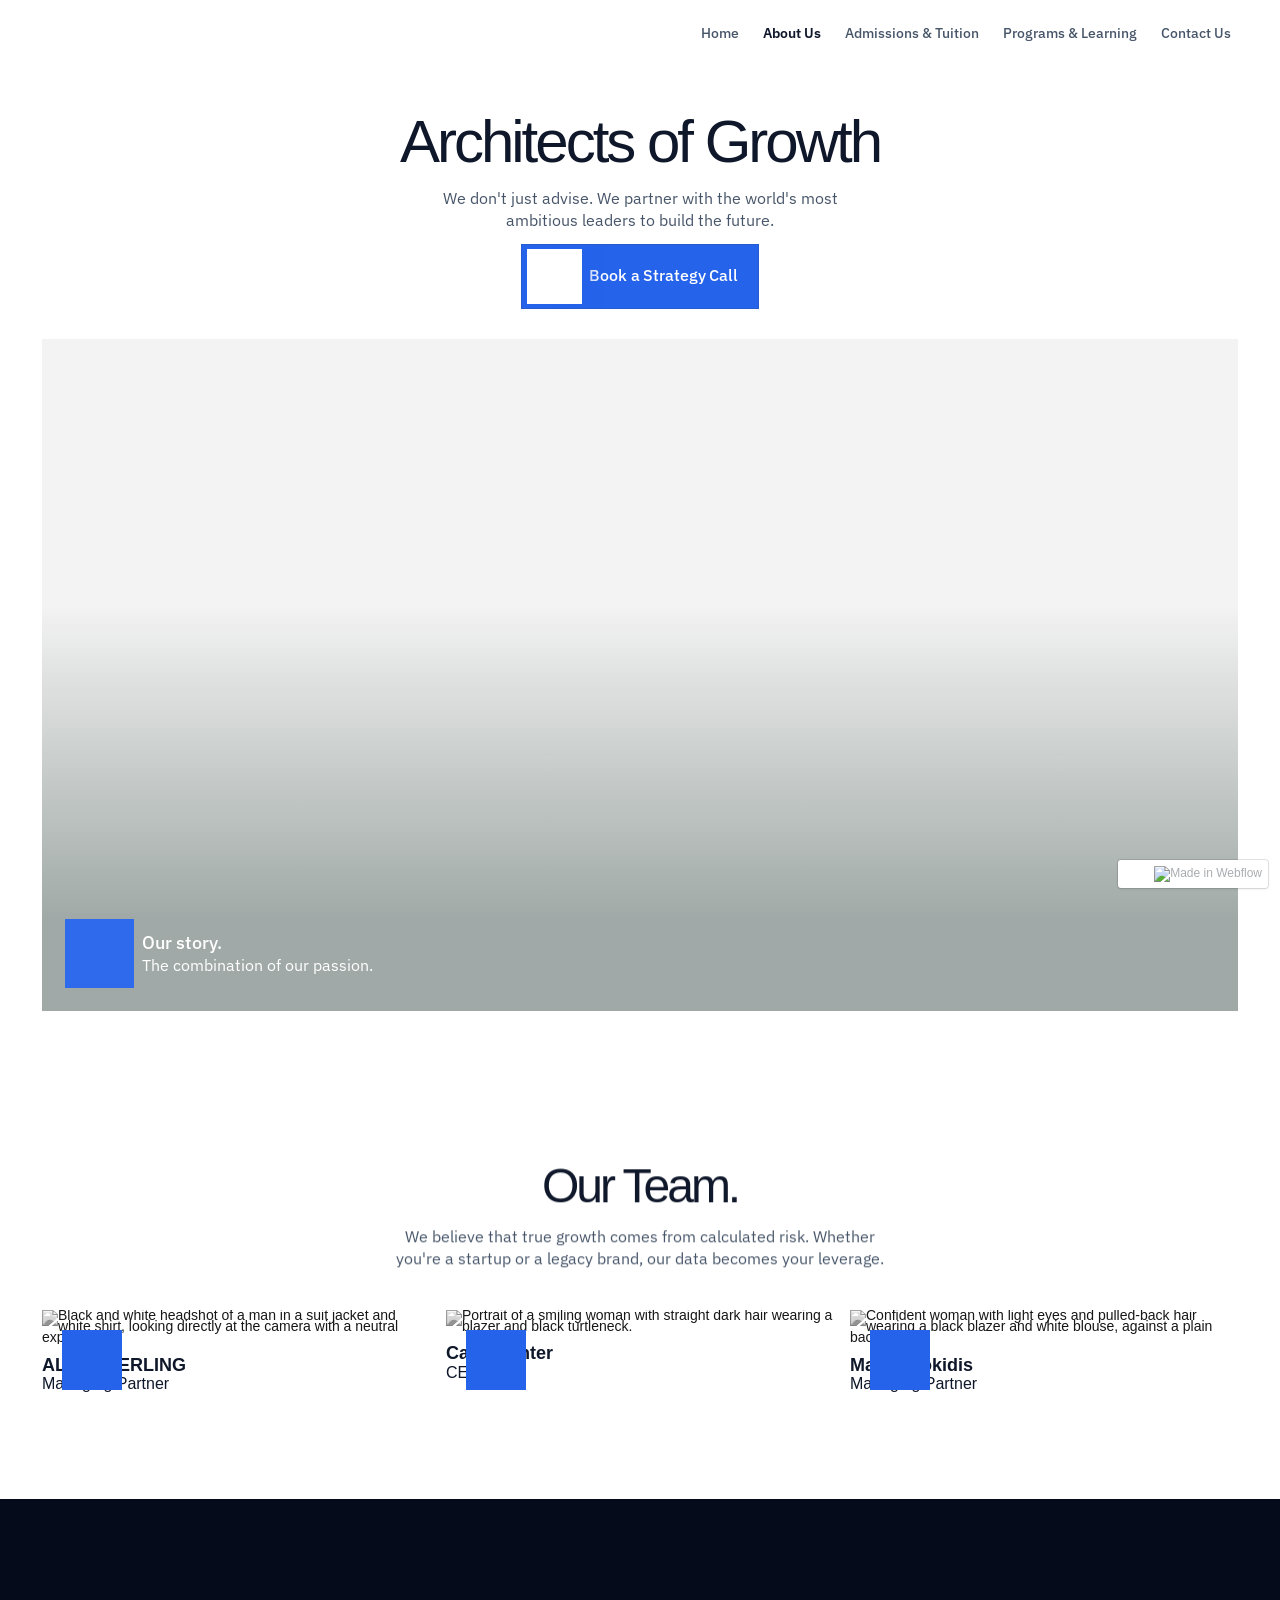
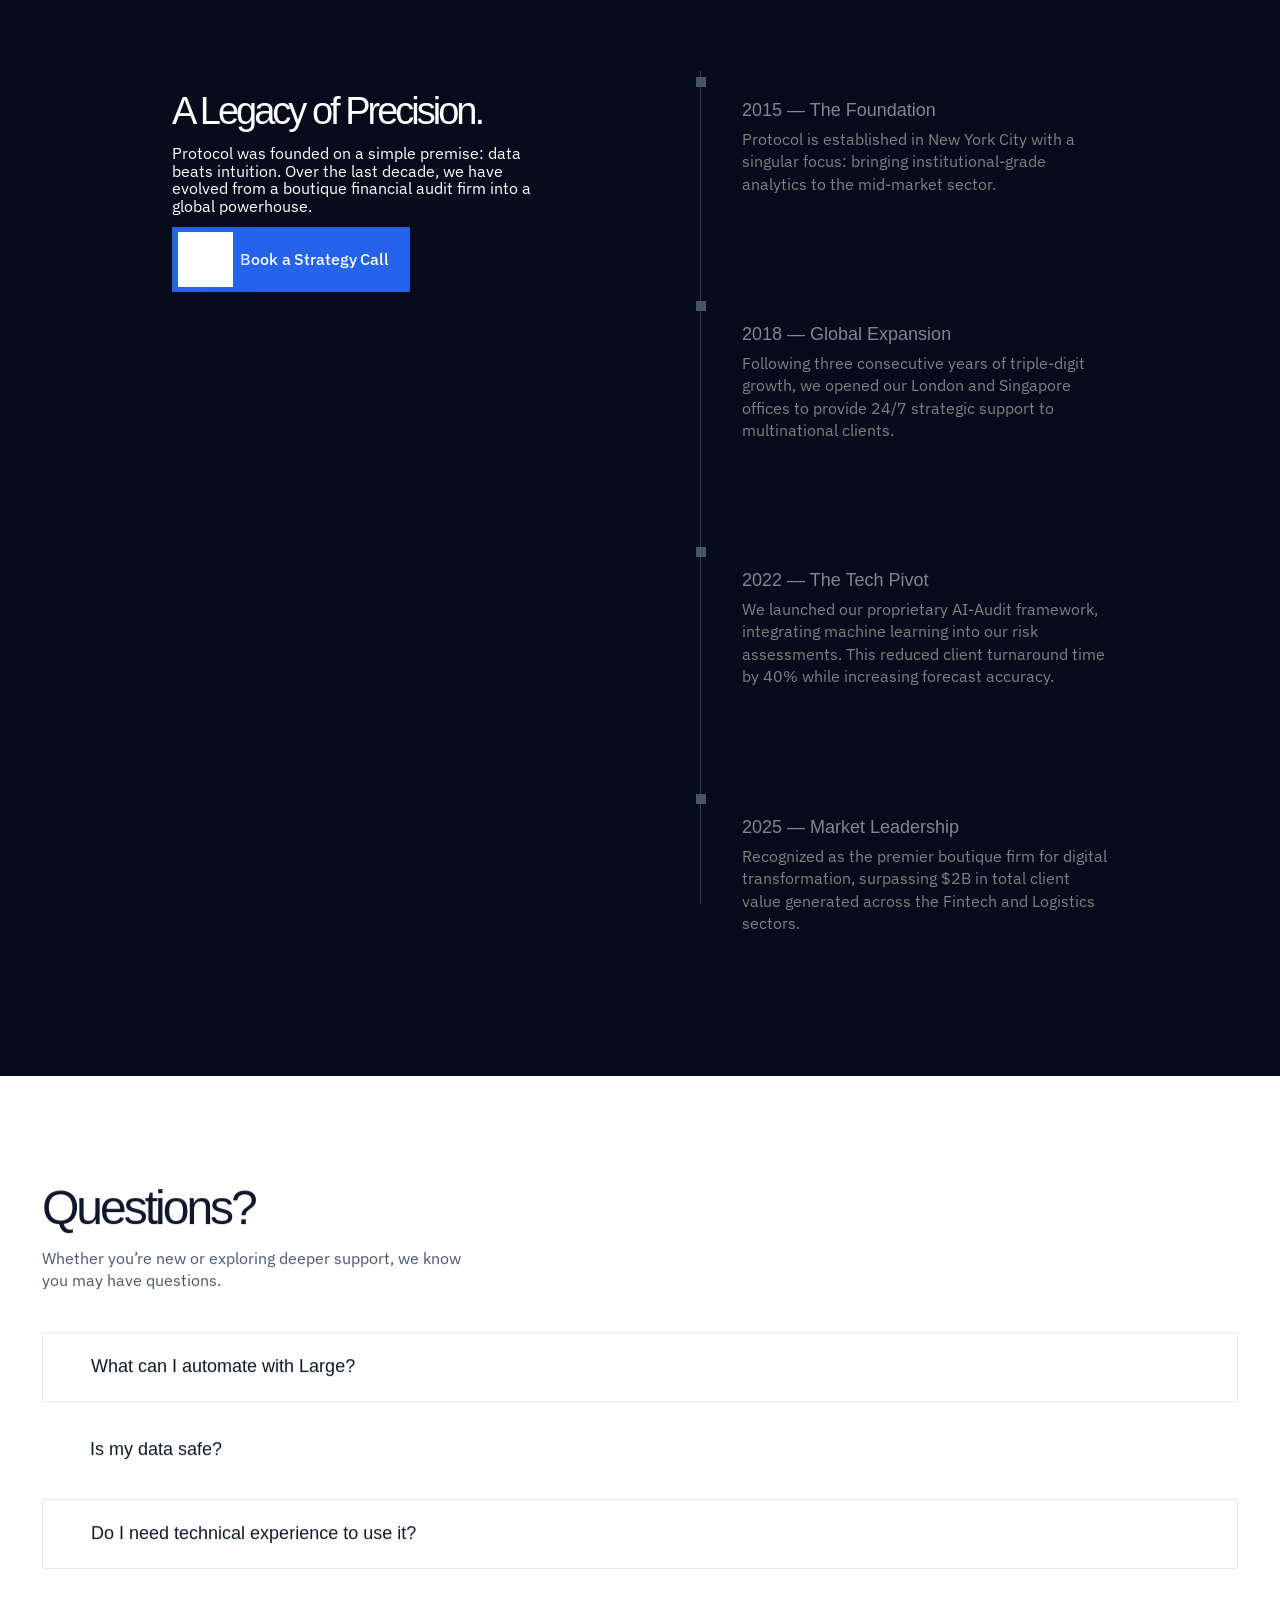
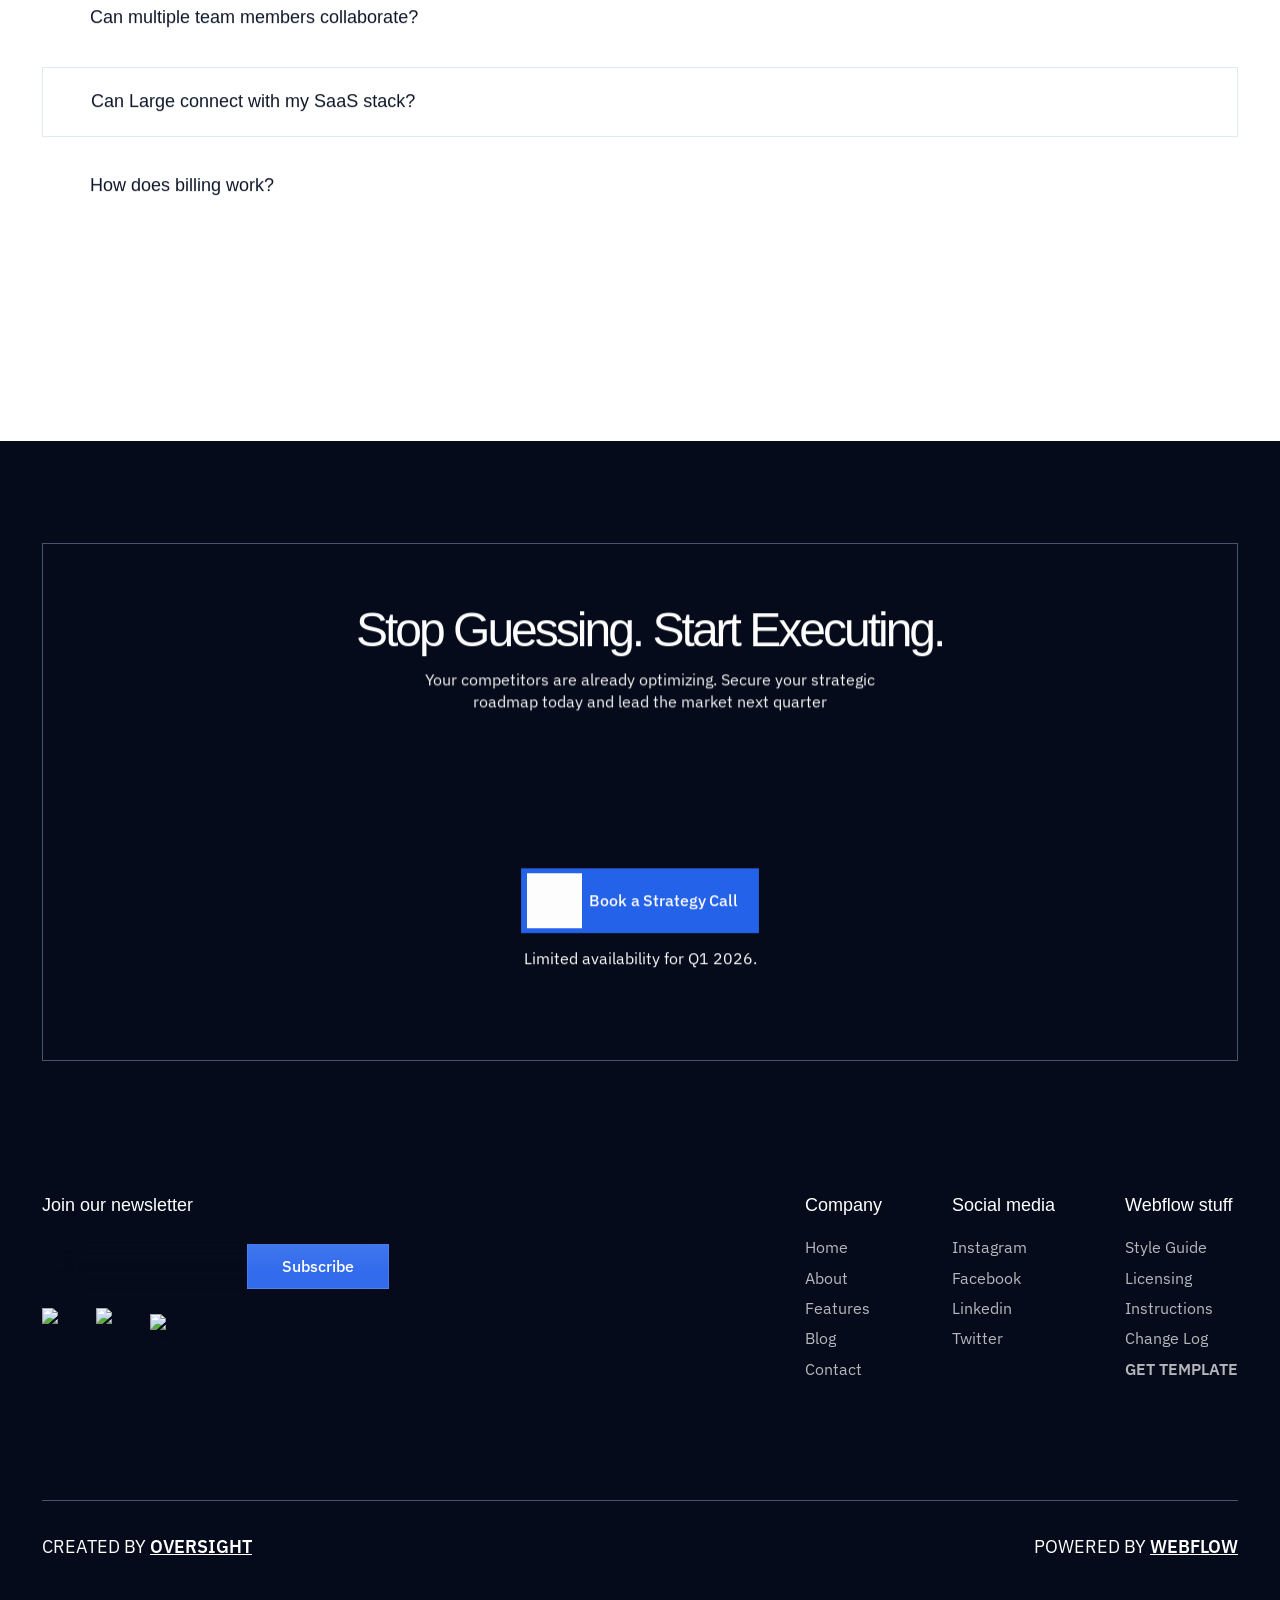
==== about-us.html @ 65e4b8ca "First commit" ====
<!DOCTYPE html>
<!-- This site was created in Webflow. https://webflow.com --><!-- Last Published: Thu Feb 19 2026 16:11:32 GMT+0000 (Coordinated Universal Time) -->
<html data-wf-domain="ovo-protocol.webflow.io" data-wf-page="698ba74bf3d2c260c734dedb"
  data-wf-site="698ba74bf3d2c260c734df04" lang="en">
<!-- Mirrored from ovo-protocol.webflow.io/about-us by HTTrack Website Copier/3.x [XR&CO'2014], Wed, 06 May 2026 16:37:00 GMT -->
<!-- Added by HTTrack -->
<meta http-equiv="content-type" content="text/html;charset=utf-8" /><!-- /Added by HTTrack -->

<head>
  <meta charset="utf-8" />
  <link href="https://cdn.prod.website-files.com/" rel="preconnect" crossorigin="anonymous" />
  <title>About SODIA | Solution Digital Academy</title>
  <meta
    content="Learn about Solution Digital Academy (SODIA), a flagship institution 
    established by the Orumba South Local Government Council to bridge the digital 
    gap and transform rural youth into globally competitive technology professionals."
    name="description" />
  <meta content="About SODIA | Solution Digital Academy" property="og:title" />
  <meta
    content="Discover SODIA's vision, mission, values, and commitment to building a 
    world-renowned rural-to-global digital talent hub in Nigeria."
    property="og:description" />
  <meta content="https://cdn.prod.website-files.com/698ba74bf3d2c260c734df04/698e71cde525f8e8b00ec355_Web.avif"
    property="og:image" />
  <meta content="About SODIA | Solution Digital Academy" property="twitter:title" />
  <meta
    content="Learn about Solution Digital Academy (SODIA), a flagship institution 
    established by the Orumba South Local Government Council to bridge the 
    digital gap and transform rural youth into globally competitive technology professionals."
    property="twitter:description" />
  <meta content="https://cdn.prod.website-files.com/698ba74bf3d2c260c734df04/698e71cde525f8e8b00ec355_Web.avif"
    property="twitter:image" />
  <meta property="og:type" content="website" />
  <meta content="summary_large_image" name="twitter:card" />
  <meta content="width=device-width, initial-scale=1" name="viewport" />
  <!-- <meta content="Webflow" name="generator" /> -->
  <link href="../cdn.prod.website-files.com/698ba74bf3d2c260c734df04/css/ovo-protocol.webflow.shared.a6cd4b32d.css"
    rel="stylesheet" type="text/css" crossorigin="anonymous" />
  <style>
    html.w-mod-js:not(.w-mod-ix3) :is(.animate-on-load, .navbar, .nav-link) {
      visibility: hidden !important;
    }
  </style>
  <link href="https://fonts.googleapis.com/" rel="preconnect" />
  <link href="https://fonts.gstatic.com/" rel="preconnect" crossorigin="anonymous" />
  <script src="../ajax.googleapis.com/ajax/libs/webfont/1.6.26/webfont.js" type="text/javascript"></script>
  <script
    type="text/javascript">WebFont.load({ google: { families: ["IBM Plex Sans:300,400,500,600,700"] } });</script>
  <script
    type="text/javascript">!function (o, c) { var n = c.documentElement, t = " w-mod-"; n.className += t + "js", ("ontouchstart" in o || o.DocumentTouch && c instanceof DocumentTouch) && (n.className += t + "touch") }(window, document);</script>
  <link href="../cdn.prod.website-files.com/698ba74bf3d2c260c734df04/698ba81004d63068945a24b0_Fav.jpg"
    rel="shortcut icon" type="image/x-icon" />
  <link href="../cdn.prod.website-files.com/698ba74bf3d2c260c734df04/698ba812cf2cec5feb55e213_Web.jpg"
    rel="apple-touch-icon" />
</head>

<body>
  <div class="navbar-wrapper">
    <div data-animation="default" data-collapse="medium" data-duration="400" data-easing="ease" data-easing2="ease"
      role="banner" class="navbar w-nav">
      <div class="container navbar-container">
        <div class="navbar-holder">
          <div class="navbar-container"><a href="index.html" class="brand w-nav-brand"><img
                src="https://cdn.prod.website-files.com/698ba74bf3d2c260c734df04/698baad2a2b404d346534674_Logo.svg"
                loading="lazy" alt="" class="brand-image" /></a>

            <nav role="navigation" class="nav-menu w-nav-menu">
              <div class="nav-menu-link-holder">
                <div class="nav-menu-link-container">
                  <div class="nav-links">
                    <div class="nav-link-wrapper"><a href="index.html" class="nav-link w-nav-link">Home</a>
                      <div class="nav-line"></div>
                    </div>
                    <div class="nav-link-wrapper"><a href="about-us.html" aria-current="page"
                        class="nav-link w-nav-link w--current">About Us</a>
                      <div class="nav-line"></div>
                    </div>
                    <div class="nav-link-wrapper"><a href="admissions.html" class="nav-link w-nav-link">Admissions & Tuition</a>
                      <div class="nav-line"></div>
                    </div>
                    <div class="nav-link-wrapper"><a href="programs.html" class="nav-link w-nav-link">Programs & Learning</a>
                      <div class="nav-line"></div>
                    </div>
                    <div class="nav-link-wrapper"><a href="contact.html" class="nav-link w-nav-link">Contact Us</a>
                      <div class="nav-line"></div>
                    </div>
                  </div>
                </div>
              </div>
            </nav>
            
            <div class="menu-button w-nav-button">
              <div class="icon w-icon-nav-menu"></div>
            </div>
          </div>
        </div>
      </div>
    </div>
  </div>
  <div class="section white-section">
    <div class="container">
      <div class="about-hero">
        <div class="about-hero-content">
          <div class="about-hero-heading-holder">
            <div class="animate-on-load">
              <h1 class="big-title">Architects of Growth</h1>
            </div>
          </div>
          <div class="about-hero-paragraph-holder">
            <div class="animate-on-load">
              <p class="paragraph">We don&#x27;t just advise. We partner with the world&#x27;s most ambitious leaders to
                build the future.</p>
            </div>
          </div>
          <div class="animate-on-load"><a href="contact.html" data-w-id="bb91e199-a5a8-ec43-45ba-157c8aae02fc"
              class="fancy-button w-inline-block">
              <div class="button-wrap-arrows">
                <div class="button-icon-holder"><img loading="lazy"
                    src="https://cdn.prod.website-files.com/698ba74bf3d2c260c734df04/698bab6de96f6ee4e98bf213_Arrow.svg"
                    alt="" class="button-icon-small" /></div>
                <div class="overlay"></div>
              </div>
              <div class="fancy-text">
                <div class="fancy-button-text">Book a Strategy Call</div>
                <div class="fancy-button-text top">Book a Strategy Call</div>
              </div>
              <div class="button-icon-holder second"><img loading="lazy"
                  src="https://cdn.prod.website-files.com/698ba74bf3d2c260c734df04/698bab6de96f6ee4e98bf213_Arrow.svg"
                  alt="" class="button-icon-small" /></div>
            </a></div>
        </div>
        <div class="animate-on-load">
          <div class="about-hero-video-holder"><a href="#" class="lightbox-link w-inline-block w-lightbox">
              <div class="video-title-holder">
                <div class="video-icon-holder"><img loading="lazy"
                    src="https://cdn.prod.website-files.com/698ba74bf3d2c260c734df04/698e01cc64ddeb44acd4e8ac_Play.svg"
                    alt="" class="video-icon" /></div>
                <div class="video-title">
                  <div class="video-title-text">Our story.</div>
                  <p class="white-paragraph">The combination of our passion.</p>
                </div>
              </div>
              <div
                data-poster-url="https://cdn.prod.website-files.com/698ba74bf3d2c260c734df04%2F698e0198f9711c4f678d4ff4_7168630-hd_1920_1080_25fps_poster.0000000.jpg"
                data-video-urls="https://cdn.prod.website-files.com/698ba74bf3d2c260c734df04%2F698e0198f9711c4f678d4ff4_7168630-hd_1920_1080_25fps_mp4.mp4,https://cdn.prod.website-files.com/698ba74bf3d2c260c734df04%2F698e0198f9711c4f678d4ff4_7168630-hd_1920_1080_25fps_webm.webm"
                data-autoplay="true" data-loop="true" data-wf-ignore="true"
                class="bg-video w-background-video w-background-video-atom"><video
                  id="a2fbf802-69cd-9f3f-866e-e45c97b2598b-video" autoplay="" loop=""
                  style="background-image:url(_https_/cdn.prod.website-files.com/698ba74bf3d2c260c734df04/698e0198f9711c4f678d4ff4_7168630-hd_1920_1080_25fps_poster.0000000.html)"
                  muted="" playsinline="" data-wf-ignore="true" data-object-fit="cover">
                  <source
                    src="https://cdn.prod.website-files.com/698ba74bf3d2c260c734df04%2F698e0198f9711c4f678d4ff4_7168630-hd_1920_1080_25fps_mp4.mp4"
                    data-wf-ignore="true" />
                  <source
                    src="https://cdn.prod.website-files.com/698ba74bf3d2c260c734df04%2F698e0198f9711c4f678d4ff4_7168630-hd_1920_1080_25fps_webm.webm"
                    data-wf-ignore="true" />
                </video></div>
              <div class="about-video"></div>
              <script type="application/json" class="w-json">{
  "items": [
    {
      "url": "https://www.youtube.com/watch?v=NpEaa2P7qZI",
      "originalUrl": "https://www.youtube.com/watch?v=NpEaa2P7qZI",
      "width": 940,
      "height": 528,
      "thumbnailUrl": "https://i.ytimg.com/vi/NpEaa2P7qZI/hqdefault.jpg",
      "html": "<iframe class=\"embedly-embed\" src=\"//cdn.embedly.com/widgets/media.html?src=https%3A%2F%2Fwww.youtube.com%2Fembed%2FNpEaa2P7qZI%3Ffeature%3Doembed&display_name=YouTube&url=https%3A%2F%2Fwww.youtube.com%2Fwatch%3Fv%3DNpEaa2P7qZI&image=https%3A%2F%2Fi.ytimg.com%2Fvi%2FNpEaa2P7qZI%2Fhqdefault.jpg&type=text%2Fhtml&schema=youtube\" width=\"940\" height=\"528\" scrolling=\"no\" title=\"YouTube embed\" frameborder=\"0\" allow=\"autoplay; fullscreen; encrypted-media; picture-in-picture;\" allowfullscreen=\"true\"></iframe>",
      "type": "video"
    }
  ],
  "group": ""
}</script>
            </a></div>
        </div>
      </div>
    </div>
  </div>
  <div class="section white-section">
    <div class="section-spacing">
      <div class="container">
        <div class="section-inside">
          <div class="center-title">
            <div class="fade-in-on-scroll">
              <h2 class="title">Our Team.</h2>
            </div>
            <div class="paragraph-holder medium">
              <div class="fade-in-on-scroll">
                <p>We believe that true growth comes from calculated risk. Whether you&#x27;re a startup or a legacy
                  brand, our data becomes your leverage.</p>
              </div>
            </div>
          </div>
          <div class="team-grid-holder">
            <div class="team-item">
              <div class="team-image-holder"><img loading="lazy"
                  src="../cdn.prod.website-files.com/698ba74bf3d2c260c734df04/698e09a6d21d110cc8a57068_Team%20Image%20(2).jpg"
                  alt="Black and white headshot of a man in a suit jacket and white shirt, looking directly at the camera with a neutral expression."
                  sizes="(max-width: 708px) 100vw, 708px"
                  srcset="https://cdn.prod.website-files.com/698ba74bf3d2c260c734df04/698e09a6d21d110cc8a57068_Team%20Image%20(2)-p-500.jpg 500w, https://cdn.prod.website-files.com/698ba74bf3d2c260c734df04/698e09a6d21d110cc8a57068_Team%20Image%20(2).jpg 708w"
                  class="team-image" />
                <div class="team-socials">
                  <div class="team-socials-holder"><a href="https://facebook.com/" target="_blank"
                      class="team-social-link w-inline-block"><img loading="lazy"
                        src="https://cdn.prod.website-files.com/698ba74bf3d2c260c734df04/698ba74bf3d2c260c734e038_Facebook Icon.svg"
                        alt="Social Media Image" class="team-social-icon" /></a><a href="https://facebook.com/"
                      target="_blank" class="team-social-link w-inline-block"><img loading="lazy"
                        src="https://cdn.prod.website-files.com/698ba74bf3d2c260c734df04/698ba74bf3d2c260c734def6_Instagram Icon.svg"
                        alt="Social Media Icon" class="team-social-icon" /></a><a href="https://facebook.com/"
                      target="_blank" class="team-social-link w-inline-block"><img loading="lazy"
                        src="https://cdn.prod.website-files.com/698ba74bf3d2c260c734df04/698ba74bf3d2c260c734e04e_LinkedIn Icon.svg"
                        alt="Social Media Image" class="team-social-icon" /></a></div>
                </div>
              </div>
              <div class="team-content">
                <div class="team-name">ALEX STERLING</div>
                <div class="team-job-position">Managing Partner</div>
              </div>
            </div>
            <div class="team-item">
              <div class="team-image-holder"><img loading="lazy"
                  src="../cdn.prod.website-files.com/698ba74bf3d2c260c734df04/698e09a657895795d1f07046_Team%20Image%20(3).jpg"
                  alt="Portrait of a smiling woman with straight dark hair wearing a blazer and black turtleneck."
                  sizes="(max-width: 708px) 100vw, 708px"
                  srcset="https://cdn.prod.website-files.com/698ba74bf3d2c260c734df04/698e09a657895795d1f07046_Team%20Image%20(3)-p-500.jpg 500w, https://cdn.prod.website-files.com/698ba74bf3d2c260c734df04/698e09a657895795d1f07046_Team%20Image%20(3).jpg 708w"
                  class="team-image" />
                <div class="team-socials">
                  <div class="team-socials-holder"><a href="https://facebook.com/" target="_blank"
                      class="team-social-link w-inline-block"><img loading="lazy"
                        src="https://cdn.prod.website-files.com/698ba74bf3d2c260c734df04/698ba74bf3d2c260c734e038_Facebook Icon.svg"
                        alt="Social Media Image" class="team-social-icon" /></a><a href="https://facebook.com/"
                      target="_blank" class="team-social-link w-inline-block"><img loading="lazy"
                        src="https://cdn.prod.website-files.com/698ba74bf3d2c260c734df04/698ba74bf3d2c260c734def6_Instagram Icon.svg"
                        alt="Social Media Icon" class="team-social-icon" /></a><a href="https://facebook.com/"
                      target="_blank" class="team-social-link w-inline-block"><img loading="lazy"
                        src="https://cdn.prod.website-files.com/698ba74bf3d2c260c734df04/698ba74bf3d2c260c734e04e_LinkedIn Icon.svg"
                        alt="Social Media Image" class="team-social-icon" /></a></div>
                </div>
              </div>
              <div class="team-content">
                <div class="team-name">Carla Kenter</div>
                <div class="team-job-position">CEO</div>
              </div>
            </div>
            <div class="team-item">
              <div class="team-image-holder"><img loading="lazy"
                  src="../cdn.prod.website-files.com/698ba74bf3d2c260c734df04/698e09a61fffcc0af3da25d2_Team%20Image%20(1).jpg"
                  alt="Confident woman with light eyes and pulled-back hair wearing a black blazer and white blouse, against a plain background."
                  sizes="(max-width: 708px) 100vw, 708px"
                  srcset="https://cdn.prod.website-files.com/698ba74bf3d2c260c734df04/698e09a61fffcc0af3da25d2_Team%20Image%20(1)-p-500.jpg 500w, https://cdn.prod.website-files.com/698ba74bf3d2c260c734df04/698e09a61fffcc0af3da25d2_Team%20Image%20(1).jpg 708w"
                  class="team-image" />
                <div class="team-socials">
                  <div class="team-socials-holder"><a href="https://facebook.com/" target="_blank"
                      class="team-social-link w-inline-block"><img loading="lazy"
                        src="https://cdn.prod.website-files.com/698ba74bf3d2c260c734df04/698ba74bf3d2c260c734e038_Facebook Icon.svg"
                        alt="Social Media Image" class="team-social-icon" /></a><a href="https://facebook.com/"
                      target="_blank" class="team-social-link w-inline-block"><img loading="lazy"
                        src="https://cdn.prod.website-files.com/698ba74bf3d2c260c734df04/698ba74bf3d2c260c734def6_Instagram Icon.svg"
                        alt="Social Media Icon" class="team-social-icon" /></a><a href="https://facebook.com/"
                      target="_blank" class="team-social-link w-inline-block"><img loading="lazy"
                        src="https://cdn.prod.website-files.com/698ba74bf3d2c260c734df04/698ba74bf3d2c260c734e04e_LinkedIn Icon.svg"
                        alt="Social Media Image" class="team-social-icon" /></a></div>
                </div>
              </div>
              <div class="team-content">
                <div class="team-name">Maren Dokidis</div>
                <div class="team-job-position">Managing Partner</div>
              </div>
            </div>
          </div>
        </div>
      </div>
    </div>
  </div>
  <div class="section dark-section">
    <div class="container no-padding-topp">
      <div class="proggress-holder">
        <div class="proggress-container">
          <div class="proggess-holder">
            <div class="proggess-text">
              <div class="fade-in-on-scroll">
                <h3 class="white-text">A Legacy of Precision.</h3>
              </div>
              <div class="paragraph-holder">
                <p class="white-paragraph">Protocol was founded on a simple premise: data beats intuition. Over the last
                  decade, we have evolved from a boutique financial audit firm into a global powerhouse.</p>
              </div>
              <div class="fade-in-on-scroll"><a href="contact.html" data-w-id="bb91e199-a5a8-ec43-45ba-157c8aae02fc"
                  class="fancy-button w-inline-block">
                  <div class="button-wrap-arrows">
                    <div class="button-icon-holder"><img loading="lazy"
                        src="https://cdn.prod.website-files.com/698ba74bf3d2c260c734df04/698bab6de96f6ee4e98bf213_Arrow.svg"
                        alt="" class="button-icon-small" /></div>
                    <div class="overlay"></div>
                  </div>
                  <div class="fancy-text">
                    <div class="fancy-button-text">Book a Strategy Call</div>
                    <div class="fancy-button-text top">Book a Strategy Call</div>
                  </div>
                  <div class="button-icon-holder second"><img loading="lazy"
                      src="https://cdn.prod.website-files.com/698ba74bf3d2c260c734df04/698bab6de96f6ee4e98bf213_Arrow.svg"
                      alt="" class="button-icon-small" /></div>
                </a></div>
            </div>
            <div class="proggess-tree-holder">
              <div class="proggess-tree-line-holder">
                <div class="proggess-tree-line"></div>
              </div>
              <div class="proggess-tree-content">
                <div class="proggess-tree-dot">
                  <div class="proggess-tree-dot-inside"></div>
                </div>
                <div class="proggess-tree-inside">
                  <div class="proggess-title">2015 — The Foundation</div>
                  <p class="proggess-paragraph">Protocol is established in New York City with a singular focus: bringing
                    institutional-grade analytics to the mid-market sector.</p>
                </div>
              </div>
              <div class="proggess-tree-content">
                <div class="proggess-tree-dot">
                  <div class="proggess-tree-dot-inside"></div>
                </div>
                <div class="proggess-tree-inside">
                  <div class="proggess-title">2018 — Global Expansion</div>
                  <p class="proggess-paragraph">Following three consecutive years of triple-digit growth, we opened our
                    London and Singapore offices to provide 24/7 strategic support to multinational clients.</p>
                </div>
              </div>
              <div class="proggess-tree-content">
                <div class="proggess-tree-dot">
                  <div class="proggess-tree-dot-inside"></div>
                </div>
                <div class="proggess-tree-inside">
                  <div class="proggess-title">2022 — The Tech Pivot</div>
                  <p class="proggess-paragraph">We launched our proprietary AI-Audit framework, integrating machine
                    learning into our risk assessments. This reduced client turnaround time by 40% while increasing
                    forecast accuracy.</p>
                </div>
              </div>
              <div class="proggess-tree-content">
                <div class="proggess-tree-dot">
                  <div class="proggess-tree-dot-inside"></div>
                </div>
                <div class="proggess-tree-inside">
                  <div class="proggess-title">2025 — Market Leadership</div>
                  <p class="proggess-paragraph">Recognized as the premier boutique firm for digital transformation,
                    surpassing $2B in total client value generated across the Fintech and Logistics sectors.</p>
                </div>
              </div>
              <div class="proggess-box"></div>
              <div class="proggess-box bot"></div>
            </div>
          </div>
        </div>
      </div>
    </div>
  </div>
  <div class="section-spacing with-bg">
    <div class="section bg-extra">
      <div class="container">
        <div class="section-inside">
          <div class="left-title">
            <div class="fade-in-on-scroll">
              <h2 class="title">Questions?</h2>
            </div>
            <div class="fade-in-on-scroll">
              <div class="feature-paragraph-holder">
                <p>Whether you’re new or exploring deeper support, we know you may have questions.</p>
              </div>
            </div>
          </div>
          <div class="questions-holder">
            <div class="questions-container">
              <div class="question"><img loading="lazy"
                  src="https://cdn.prod.website-files.com/698ba74bf3d2c260c734df04/698ba74bf3d2c260c734e240_Plus.svg"
                  alt="" class="question-icon" />
                <div class="question-text">What can I automate with Large?</div>
              </div>
              <div class="answer-holder">
                <div class="answer-line-holder"><img
                    src="https://cdn.prod.website-files.com/698ba74bf3d2c260c734df04/698ba74bf3d2c260c734e23e_Element.svg"
                    loading="lazy" alt="" class="answer-line" /></div>
                <p class="answer-text">AI search is replacing traditional search, and we’re buildingthe leading
                  marketing engine for this platform shift.</p>
              </div>
            </div>
            <div class="questions-container no-border">
              <div class="question"><img loading="lazy"
                  src="https://cdn.prod.website-files.com/698ba74bf3d2c260c734df04/698ba74bf3d2c260c734e240_Plus.svg"
                  alt="" class="question-icon" />
                <div class="question-text">Is my data safe?</div>
              </div>
              <div class="answer-holder">
                <div class="answer-line-holder"><img
                    src="https://cdn.prod.website-files.com/698ba74bf3d2c260c734df04/698ba74bf3d2c260c734e23e_Element.svg"
                    loading="lazy" alt="" class="answer-line" /></div>
                <p class="answer-text">AI search is replacing traditional search, and we’re buildingthe leading
                  marketing engine for this platform shift.</p>
              </div>
            </div>
            <div class="questions-container">
              <div class="question"><img loading="lazy"
                  src="https://cdn.prod.website-files.com/698ba74bf3d2c260c734df04/698ba74bf3d2c260c734e240_Plus.svg"
                  alt="" class="question-icon" />
                <div class="question-text">Do I need technical experience to use it?</div>
              </div>
              <div class="answer-holder">
                <div class="answer-line-holder"><img
                    src="https://cdn.prod.website-files.com/698ba74bf3d2c260c734df04/698ba74bf3d2c260c734e23e_Element.svg"
                    loading="lazy" alt="" class="answer-line" /></div>
                <p class="answer-text">AI search is replacing traditional search, and we’re buildingthe leading
                  marketing engine for this platform shift.</p>
              </div>
            </div>
            <div class="questions-container no-border">
              <div class="question"><img loading="lazy"
                  src="https://cdn.prod.website-files.com/698ba74bf3d2c260c734df04/698ba74bf3d2c260c734e240_Plus.svg"
                  alt="" class="question-icon" />
                <div class="question-text">Can multiple team members collaborate?</div>
              </div>
              <div class="answer-holder">
                <div class="answer-line-holder"><img
                    src="https://cdn.prod.website-files.com/698ba74bf3d2c260c734df04/698ba74bf3d2c260c734e23e_Element.svg"
                    loading="lazy" alt="" class="answer-line" /></div>
                <p class="answer-text">AI search is replacing traditional search, and we’re buildingthe leading
                  marketing engine for this platform shift.</p>
              </div>
            </div>
            <div class="questions-container">
              <div class="question"><img loading="lazy"
                  src="https://cdn.prod.website-files.com/698ba74bf3d2c260c734df04/698ba74bf3d2c260c734e240_Plus.svg"
                  alt="" class="question-icon" />
                <div class="question-text">Can Large connect with my SaaS stack?</div>
              </div>
              <div class="answer-holder">
                <div class="answer-line-holder"><img
                    src="https://cdn.prod.website-files.com/698ba74bf3d2c260c734df04/698ba74bf3d2c260c734e23e_Element.svg"
                    loading="lazy" alt="" class="answer-line" /></div>
                <p class="answer-text">AI search is replacing traditional search, and we’re buildingthe leading
                  marketing engine for this platform shift.</p>
              </div>
            </div>
            <div class="questions-container no-border">
              <div class="question"><img loading="lazy"
                  src="https://cdn.prod.website-files.com/698ba74bf3d2c260c734df04/698ba74bf3d2c260c734e240_Plus.svg"
                  alt="" class="question-icon" />
                <div class="question-text">How does billing work?</div>
              </div>
              <div class="answer-holder">
                <div class="answer-line-holder"><img
                    src="https://cdn.prod.website-files.com/698ba74bf3d2c260c734df04/698ba74bf3d2c260c734e23e_Element.svg"
                    loading="lazy" alt="" class="answer-line" /></div>
                <p class="answer-text">AI search is replacing traditional search, and we’re buildingthe leading
                  marketing engine for this platform shift.</p>
              </div>
            </div>
            <div id="w-node-_9b488adb-339e-3908-c226-e9ab8c498f65-8c498f31" class="questions-cta">
              <div class="heading-and-supporting-text">
                <div class="question-text">Still have questions?</div>
                <p class="answer-text">Can’t find the answer you’re looking for?</p>
              </div>
              <div class="content"><a href="contact.html" class="button w-inline-block">
                  <div class="button-text-holder">
                    <div class="button-text">Contact</div>
                    <div class="button-text">Contact</div>
                  </div>
                </a></div>
            </div>
          </div>
        </div>
      </div>
    </div>
  </div>
  <div class="section dark-section">
    <div class="container">
      <div class="cta-holder">
        <div class="cta-content">
          <div class="fade-in-on-scroll">
            <h2 class="white-text no-margins">Stop Guessing. Start Executing.</h2>
          </div>
          <div class="fade-in-on-scroll">
            <div class="paragraph-holder medium">
              <p class="white-text">Your competitors are already optimizing. Secure your strategic roadmap today and
                lead the market next quarter</p>
            </div>
          </div>
        </div>
        <div class="fade-in-on-scroll">
          <div class="button-holder cta-buttons"><a href="contact.html" data-w-id="bb91e199-a5a8-ec43-45ba-157c8aae02fc"
              class="fancy-button w-inline-block">
              <div class="button-wrap-arrows">
                <div class="button-icon-holder"><img loading="lazy"
                    src="https://cdn.prod.website-files.com/698ba74bf3d2c260c734df04/698bab6de96f6ee4e98bf213_Arrow.svg"
                    alt="" class="button-icon-small" /></div>
                <div class="overlay"></div>
              </div>
              <div class="fancy-text">
                <div class="fancy-button-text">Book a Strategy Call</div>
                <div class="fancy-button-text top">Book a Strategy Call</div>
              </div>
              <div class="button-icon-holder second"><img loading="lazy"
                  src="https://cdn.prod.website-files.com/698ba74bf3d2c260c734df04/698bab6de96f6ee4e98bf213_Arrow.svg"
                  alt="" class="button-icon-small" /></div>
            </a>
            <p class="white-text">Limited availability for Q1 2026.</p>
          </div>
        </div><img src="https://cdn.prod.website-files.com/698ba74bf3d2c260c734df04/698e002c1a250decb86082e5_Top.svg"
          loading="lazy" alt="" class="top-image" /><img
          src="https://cdn.prod.website-files.com/698ba74bf3d2c260c734df04/698e002cdf3a91085bfd3ccd_Bottom.svg"
          loading="lazy" alt="" class="bottom-image" />
      </div>
    </div>
  </div>
  <div class="section">
    <div class="footer-holder">
      <div class="footer-container">
        <div class="container">
          <div class="footer-wrapper">
            <div class="footer-signup-holder">
              <div class="title-small">Join our newsletter</div>
              <div class="form-block w-form">
                <form id="wf-form-Career-Tips" name="wf-form-Career-Tips" data-name="Career Tips" method="get"
                  class="form" data-wf-page-id="698ba74bf3d2c260c734dedb"
                  data-wf-element-id="d7a72f03-fa2f-5136-669f-a33f23296ccc"><input class="text-field dark w-input"
                    maxlength="256" name="email" data-name="Email" placeholder="Email@example.com" type="email"
                    id="email" required="" />
                  <div class="form-button-holder"><input type="submit" data-wait="Please wait..."
                      class="button pricing-button w-button" value="Subscribe" /></div>
                </form>
                <div class="success-message w-form-done">
                  <div><span>Thank you!</span> We&#x27;ll reach out soon</div>
                </div>
                <div class="error-message w-form-fail">
                  <div>Oops! Something went wrong while submitting the form.</div>
                </div>
              </div>
              <div class="social-media-holder"><a href="https://ig.com/" target="_blank"
                  class="social-media-container w-inline-block"><img
                    src="https://cdn.prod.website-files.com/698ba74bf3d2c260c734df04/698ba74bf3d2c260c734def6_Instagram Icon.svg"
                    loading="lazy" alt="Social Media Icon" class="social-media-image" /></a><a
                  href="https://twitter.com/" target="_blank" class="social-media-container w-inline-block"><img
                    src="https://cdn.prod.website-files.com/698ba74bf3d2c260c734df04/698ba74bf3d2c260c734e015_Twitter Icon.svg"
                    loading="lazy" alt="Social Media Icon" class="social-media-image" /></a><a
                  href="mailto:email@dummy.com" class="social-media-container w-inline-block"><img
                    src="https://cdn.prod.website-files.com/698ba74bf3d2c260c734df04/698ba74bf3d2c260c734df5a_Mail Icon.svg"
                    loading="lazy" alt="Mail Icon" class="social-media-image" /></a></div>
            </div>
            <div class="footer-content">
              <div id="w-node-e92bf484-a605-4132-f141-4518468af7e2-468af7d9" class="footer-block">
                <div class="title-small">Company</div>
                <div class="nav-link-wrapper"><a href="index.html" class="footer-link">Home</a>
                  <div class="nav-line"></div>
                </div>
                <div class="nav-link-wrapper"><a href="about-us.html" aria-current="page"
                    class="footer-link w--current">About</a>
                  <div class="nav-line"></div>
                </div>
                <div class="nav-link-wrapper"><a href="#Product" class="footer-link">Features</a>
                  <div class="nav-line"></div>
                </div>
                <div class="nav-link-wrapper"><a href="programs.html" class="footer-link">Blog</a>
                  <div class="nav-line"></div>
                </div>
                <div class="nav-link-wrapper"><a href="contact.html" class="footer-link">Contact</a>
                  <div class="nav-line"></div>
                </div>
              </div>
              <div id="w-node-e92bf484-a605-4132-f141-4518468af7ef-468af7d9" class="footer-block">
                <div class="title-small">Social media</div>
                <div class="nav-link-wrapper"><a href="https://instagram.com/" target="_blank"
                    class="footer-link">Instagram</a>
                  <div class="nav-line"></div>
                </div>
                <div class="nav-link-wrapper"><a href="https://fb.com/" target="_blank" class="footer-link">Facebook</a>
                  <div class="nav-line"></div>
                </div>
                <div class="nav-link-wrapper"><a href="https://linkedin.com/" target="_blank"
                    class="footer-link">Linkedin</a>
                  <div class="nav-line"></div>
                </div>
                <div class="nav-link-wrapper"><a href="https://twitter.com/" target="_blank"
                    class="footer-link">Twitter</a>
                  <div class="nav-line"></div>
                </div>
              </div>
              <div id="w-node-e92bf484-a605-4132-f141-4518468af7fa-468af7d9" class="footer-block">
                <div class="title-small">Webflow stuff</div>
                <div class="nav-link-wrapper"><a href="template/style-guide.html" class="footer-link">Style Guide</a>
                  <div class="nav-line"></div>
                </div>
                <div class="nav-link-wrapper"><a href="template/licensing.html" class="footer-link">Licensing</a>
                  <div class="nav-line"></div>
                </div>
                <div class="nav-link-wrapper"><a href="template/instructions.html" class="footer-link">Instructions</a>
                  <div class="nav-line"></div>
                </div>
                <div class="nav-link-wrapper"><a href="template/change-log.html" class="footer-link">Change Log</a>
                  <div class="nav-line"></div>
                </div>
                <div class="nav-link-wrapper"><a href="https://webflow.com/templates/html/fastest-website-template"
                    target="_blank" class="footer-link last">GET TEMPLATE</a>
                  <div class="nav-line"></div>
                </div>
              </div>
            </div>
          </div>
          <div class="footer-divider">
            <div class="footer-copyright-holder">
              <div class="footer-copyright-center">Created by <a href="http://madebyoversight.com/" target="_blank"
                  class="dark-link">OVERSIGHT</a></div>
            </div>
            <div class="footer-copyright-holder">
              <div class="footer-copyright-center">Powered by <a href="https://webflow.com/" target="_blank"
                  class="dark-link">WEBFLOW</a></div>
            </div>
          </div>
        </div>
      </div>
    </div>
  </div>
  <script src="../d3e54v103j8qbb.cloudfront.net/js/jquery-3.5.1.min.dc5e7f18c8db39.js?site=698ba74bf3d2c260c734df04"
    type="text/javascript" integrity="sha256-9/aliU8dGd2tb6OSsuzixeV4y/faTqgFtohetphbbj0="
    crossorigin="anonymous"></script>
  <script src="../cdn.prod.website-files.com/698ba74bf3d2c260c734df04/js/webflow.schunk.36b8fb49256177c8.js"
    type="text/javascript" integrity="sha384-4abIlA5/v7XaW1HMXKBgnUuhnjBYJ/Z9C1OSg4OhmVw9O3QeHJ/qJqFBERCDPv7G"
    crossorigin="anonymous"></script>
  <script src="../cdn.prod.website-files.com/698ba74bf3d2c260c734df04/js/webflow.schunk.b16a973032ee02e0.js"
    type="text/javascript" integrity="sha384-MvFKaLjxmdsEph79V1KnRom+tyj/sWGgVRxoV3nqff1Ybz5YvhNqinshtOeVmGfX"
    crossorigin="anonymous"></script>
  <script src="../cdn.prod.website-files.com/698ba74bf3d2c260c734df04/js/webflow.schunk.ed74b0ea3bbbd740.js"
    type="text/javascript" integrity="sha384-d5UyitJTlJ54jIjatVbN5UfhyNX41pJfQRyA4BPMim8IFm8lozDf0j3YCffRchDl"
    crossorigin="anonymous"></script>
  <script src="../cdn.prod.website-files.com/698ba74bf3d2c260c734df04/js/webflow.schunk.f919141e3448519b.js"
    type="text/javascript" integrity="sha384-0dpL+rRIdWgp7t4mWakP0H+6RU4n3g9xP4SmJZle+xurEqe4cffHHB2MF1N5SqpQ"
    crossorigin="anonymous"></script>
  <script src="../cdn.prod.website-files.com/698ba74bf3d2c260c734df04/js/webflow.bdc82c60.6a0fd3a297b07fbe.js"
    type="text/javascript" integrity="sha384-2ngFtCLK0vii3d0+JP2zbYyisDdohIM8u7VJK4jotFZqdI5IjpbgkL6Zo4Js5GEQ"
    crossorigin="anonymous"></script>
  <script src="../cdn.prod.website-files.com/gsap/3.15.0/gsap.min.js" type="text/javascript"></script>
  <script src="../cdn.prod.website-files.com/gsap/3.15.0/SplitText.min.js" type="text/javascript"></script>
  <script src="../cdn.prod.website-files.com/gsap/3.15.0/ScrollTrigger.min.js" type="text/javascript"></script>
  <!-- GSAP -->
  <script src="../cdnjs.cloudflare.com/ajax/libs/gsap/3.12.5/gsap.min.js"></script>

  <script>
    document.addEventListener("DOMContentLoaded", () => {
      const SETTINGS = {
        spawnDistance: 100, // only spawn when mouse moved > 100px
        fadeIn: 0.2,
        move: 0.5,
        fadeOut: 0.2,
        scaleOut: 0.6
      };

      // ---------- Scope to .Hero ----------
      const hero = document.querySelector(".hero");
      if (!hero) return;

      // Need a container with your images
      const wrap = hero.querySelector(".image_wrap");
      if (!wrap) return;

      // Collect trail items (wrappers) and their inner image elements
      const items = [...wrap.querySelectorAll(".content_img-wrap")].map(el => ({
        el,
        img: el.querySelector(".content_img")
      }));
      if (!items.length) return;

      // Mouse tracking (only while inside Hero)
      let overHero = false;
      let last = { x: 0, y: 0 };
      let curr = { x: 0, y: 0 };
      let index = 0;            // which image to use next
      let z = 1;                // z-index increasing
      let anyActive = 0;        // active animations count

      hero.addEventListener("pointerenter", e => {
        overHero = true;
        const x = e.clientX + window.scrollX;
        const y = e.clientY + window.scrollY;
        last = { x, y };
        curr = { x, y };
      });

      hero.addEventListener("pointerleave", () => {
        overHero = false;
      });

      hero.addEventListener("pointermove", e => {
        curr = { x: e.clientX + window.scrollX, y: e.clientY + window.scrollY };
      }, { passive: true });

      // Helper
      const movedFarEnough = () =>
        Math.abs(curr.x - last.x) > SETTINGS.spawnDistance ||
        Math.abs(curr.y - last.y) > SETTINGS.spawnDistance;

      function showNext() {
        z++;
        index = (index + 1) % items.length;
        const item = items[index];

        // Ensure we can reuse the same element again later
        gsap.set(item.img, { opacity: 1, scale: 1 });

        // Place and animate (use fixed-like positioning via GSAP transforms)
        const w = item.el.offsetWidth;
        const h = item.el.offsetHeight;

        gsap.killTweensOf([item.el, item.img]);

        const tl = gsap.timeline({
          onStart: () => { anyActive++; },
          onComplete: () => { anyActive = Math.max(0, anyActive - 1); }
        });

        // Fade in at previous mouse point
        tl.fromTo(item.el, {
          opacity: 0,
          zIndex: z,
          x: last.x - w / 2,
          y: last.y - h / 2,
          position: "fixed" // keep aligned to viewport
        }, {
          opacity: 1,
          duration: SETTINGS.fadeIn
        });

        // Move to current mouse point
        tl.fromTo(item.el, {
          x: last.x - w / 2,
          y: last.y - h / 2
        }, {
          x: curr.x - w / 2,
          y: curr.y - h / 2,
          duration: SETTINGS.move
        }, "<");

        // Fade + shrink the inner image
        tl.to(item.img, {
          opacity: 0,
          scale: SETTINGS.scaleOut,
          duration: SETTINGS.fadeOut
        });
      }

      // Simple loop
      function loop() {
        if (overHero && movedFarEnough()) {
          showNext();
          last = { ...curr };
          if (anyActive !== 0 && z !== 1) z = z; // keep z while active (no-op, just readable)
        }
        requestAnimationFrame(loop);
      }
      requestAnimationFrame(loop);
    });
  </script>
</body>
<!-- Mirrored from ovo-protocol.webflow.io/about-us by HTTrack Website Copier/3.x [XR&CO'2014], Wed, 06 May 2026 16:37:10 GMT -->

</html>
---- cdn.prod.website-files.com/698ba74bf3d2c260c734df04/css/ovo-protocol.webflow.shared.a6cd4b32d.css ----
html {
  -webkit-text-size-adjust: 100%;
  -ms-text-size-adjust: 100%;
  font-family: sans-serif;
}

body {
  margin: 0;
}

article, aside, details, figcaption, figure, footer, header, hgroup, main, menu, nav, section, summary {
  display: block;
}

audio, canvas, progress, video {
  vertical-align: baseline;
  display: inline-block;
}

audio:not([controls]) {
  height: 0;
  display: none;
}

[hidden], template {
  display: none;
}

a {
  background-color: #0000;
}

a:active, a:hover {
  outline: 0;
}

abbr[title] {
  border-bottom: 1px dotted;
}

b, strong {
  font-weight: bold;
}

dfn {
  font-style: italic;
}

h1 {
  margin: .67em 0;
  font-size: 2em;
}

mark {
  color: #000;
  background: #ff0;
}

small {
  font-size: 80%;
}

sub, sup {
  vertical-align: baseline;
  font-size: 75%;
  line-height: 0;
  position: relative;
}

sup {
  top: -.5em;
}

sub {
  bottom: -.25em;
}

img {
  border: 0;
}

svg:not(:root) {
  overflow: hidden;
}

hr {
  box-sizing: content-box;
  height: 0;
}

pre {
  overflow: auto;
}

code, kbd, pre, samp {
  font-family: monospace;
  font-size: 1em;
}

button, input, optgroup, select, textarea {
  color: inherit;
  font: inherit;
  margin: 0;
}

button {
  overflow: visible;
}

button, select {
  text-transform: none;
}

button, html input[type="button"], input[type="reset"] {
  -webkit-appearance: button;
  cursor: pointer;
}

button[disabled], html input[disabled] {
  cursor: default;
}

button::-moz-focus-inner, input::-moz-focus-inner {
  border: 0;
  padding: 0;
}

input {
  line-height: normal;
}

input[type="checkbox"], input[type="radio"] {
  box-sizing: border-box;
  padding: 0;
}

input[type="number"]::-webkit-inner-spin-button, input[type="number"]::-webkit-outer-spin-button {
  height: auto;
}

input[type="search"] {
  -webkit-appearance: none;
}

input[type="search"]::-webkit-search-cancel-button, input[type="search"]::-webkit-search-decoration {
  -webkit-appearance: none;
}

legend {
  border: 0;
  padding: 0;
}

textarea {
  overflow: auto;
}

optgroup {
  font-weight: bold;
}

table {
  border-collapse: collapse;
  border-spacing: 0;
}

td, th {
  padding: 0;
}

@font-face {
  font-family: webflow-icons;
  src: url("[data-uri]") format("truetype");
  font-weight: normal;
  font-style: normal;
}

[class^="w-icon-"], [class*=" w-icon-"] {
  speak: none;
  font-variant: normal;
  text-transform: none;
  -webkit-font-smoothing: antialiased;
  -moz-osx-font-smoothing: grayscale;
  font-style: normal;
  font-weight: normal;
  line-height: 1;
  font-family: webflow-icons !important;
}

.w-icon-slider-right:before {
  content: "";
}

.w-icon-slider-left:before {
  content: "";
}

.w-icon-nav-menu:before {
  content: "";
}

.w-icon-arrow-down:before, .w-icon-dropdown-toggle:before {
  content: "";
}

.w-icon-file-upload-remove:before {
  content: "";
}

.w-icon-file-upload-icon:before {
  content: "";
}

* {
  box-sizing: border-box;
}

html {
  height: 100%;
}

body {
  color: #333;
  background-color: #fff;
  min-height: 100%;
  margin: 0;
  font-family: Arial, sans-serif;
  font-size: 14px;
  line-height: 20px;
}

img {
  vertical-align: middle;
  max-width: 100%;
  display: inline-block;
}

html.w-mod-touch * {
  background-attachment: scroll !important;
}

.w-block {
  display: block;
}

.w-inline-block {
  max-width: 100%;
  display: inline-block;
}

.w-clearfix:before, .w-clearfix:after {
  content: " ";
  grid-area: 1 / 1 / 2 / 2;
  display: table;
}

.w-clearfix:after {
  clear: both;
}

.w-hidden {
  display: none;
}

.w-button {
  color: #fff;
  line-height: inherit;
  cursor: pointer;
  background-color: #3898ec;
  border: 0;
  border-radius: 0;
  padding: 9px 15px;
  text-decoration: none;
  display: inline-block;
}

input.w-button {
  -webkit-appearance: button;
}

html[data-w-dynpage] [data-w-cloak] {
  color: #0000 !important;
}

.w-code-block {
  margin: unset;
}

pre.w-code-block code {
  all: inherit;
}

.w-optimization {
  display: contents;
}

.w-webflow-badge, .w-webflow-badge > img {
  box-sizing: unset;
  width: unset;
  height: unset;
  max-height: unset;
  max-width: unset;
  min-height: unset;
  min-width: unset;
  margin: unset;
  padding: unset;
  float: unset;
  clear: unset;
  border: unset;
  border-radius: unset;
  background: unset;
  background-image: unset;
  background-position: unset;
  background-size: unset;
  background-repeat: unset;
  background-origin: unset;
  background-clip: unset;
  background-attachment: unset;
  background-color: unset;
  box-shadow: unset;
  transform: unset;
  direction: unset;
  font-family: unset;
  font-weight: unset;
  color: unset;
  font-size: unset;
  line-height: unset;
  font-style: unset;
  font-variant: unset;
  text-align: unset;
  letter-spacing: unset;
  -webkit-text-decoration: unset;
  text-decoration: unset;
  text-indent: unset;
  text-transform: unset;
  list-style-type: unset;
  text-shadow: unset;
  vertical-align: unset;
  cursor: unset;
  white-space: unset;
  word-break: unset;
  word-spacing: unset;
  word-wrap: unset;
  transition: unset;
}

.w-webflow-badge {
  white-space: nowrap;
  cursor: pointer;
  box-shadow: 0 0 0 1px #0000001a, 0 1px 3px #0000001a;
  visibility: visible !important;
  opacity: 1 !important;
  z-index: 2147483647 !important;
  color: #aaadb0 !important;
  overflow: unset !important;
  background-color: #fff !important;
  border-radius: 3px !important;
  width: auto !important;
  height: auto !important;
  margin: 0 !important;
  padding: 6px !important;
  font-size: 12px !important;
  line-height: 14px !important;
  text-decoration: none !important;
  display: inline-block !important;
  position: fixed !important;
  inset: auto 12px 12px auto !important;
  transform: none !important;
}

.w-webflow-badge > img {
  position: unset;
  visibility: unset !important;
  opacity: 1 !important;
  vertical-align: middle !important;
  display: inline-block !important;
}

h1, h2, h3, h4, h5, h6 {
  margin-bottom: 10px;
  font-weight: bold;
}

h1 {
  margin-top: 20px;
  font-size: 38px;
  line-height: 44px;
}

h2 {
  margin-top: 20px;
  font-size: 32px;
  line-height: 36px;
}

h3 {
  margin-top: 20px;
  font-size: 24px;
  line-height: 30px;
}

h4 {
  margin-top: 10px;
  font-size: 18px;
  line-height: 24px;
}

h5 {
  margin-top: 10px;
  font-size: 14px;
  line-height: 20px;
}

h6 {
  margin-top: 10px;
  font-size: 12px;
  line-height: 18px;
}

p {
  margin-top: 0;
  margin-bottom: 10px;
}

blockquote {
  border-left: 5px solid #e2e2e2;
  margin: 0 0 10px;
  padding: 10px 20px;
  font-size: 18px;
  line-height: 22px;
}

figure {
  margin: 0 0 10px;
}

figcaption {
  text-align: center;
  margin-top: 5px;
}

ul, ol {
  margin-top: 0;
  margin-bottom: 10px;
  padding-left: 40px;
}

.w-list-unstyled {
  padding-left: 0;
  list-style: none;
}

.w-embed:before, .w-embed:after {
  content: " ";
  grid-area: 1 / 1 / 2 / 2;
  display: table;
}

.w-embed:after {
  clear: both;
}

.w-video {
  width: 100%;
  padding: 0;
  position: relative;
}

.w-video iframe, .w-video object, .w-video embed {
  border: none;
  width: 100%;
  height: 100%;
  position: absolute;
  top: 0;
  left: 0;
}

fieldset {
  border: 0;
  margin: 0;
  padding: 0;
}

button, [type="button"], [type="reset"] {
  cursor: pointer;
  -webkit-appearance: button;
  border: 0;
}

.w-form {
  margin: 0 0 15px;
}

.w-form-done {
  text-align: center;
  background-color: #ddd;
  padding: 20px;
  display: none;
}

.w-form-fail {
  background-color: #ffdede;
  margin-top: 10px;
  padding: 10px;
  display: none;
}

label {
  margin-bottom: 5px;
  font-weight: bold;
  display: block;
}

.w-input, .w-select {
  color: #333;
  vertical-align: middle;
  background-color: #fff;
  border: 1px solid #ccc;
  width: 100%;
  height: 38px;
  margin-bottom: 10px;
  padding: 8px 12px;
  font-size: 14px;
  line-height: 1.42857;
  display: block;
}

.w-input::placeholder, .w-select::placeholder {
  color: #999;
}

.w-input:focus, .w-select:focus {
  border-color: #3898ec;
  outline: 0;
}

.w-input[disabled], .w-select[disabled], .w-input[readonly], .w-select[readonly], fieldset[disabled] .w-input, fieldset[disabled] .w-select {
  cursor: not-allowed;
}

.w-input[disabled]:not(.w-input-disabled), .w-select[disabled]:not(.w-input-disabled), .w-input[readonly], .w-select[readonly], fieldset[disabled]:not(.w-input-disabled) .w-input, fieldset[disabled]:not(.w-input-disabled) .w-select {
  background-color: #eee;
}

textarea.w-input, textarea.w-select {
  height: auto;
}

.w-select {
  background-color: #f3f3f3;
}

.w-select[multiple] {
  height: auto;
}

.w-form-label {
  cursor: pointer;
  margin-bottom: 0;
  font-weight: normal;
  display: inline-block;
}

.w-radio {
  margin-bottom: 5px;
  padding-left: 20px;
  display: block;
}

.w-radio:before, .w-radio:after {
  content: " ";
  grid-area: 1 / 1 / 2 / 2;
  display: table;
}

.w-radio:after {
  clear: both;
}

.w-radio-input {
  float: left;
  margin: 3px 0 0 -20px;
  line-height: normal;
}

.w-file-upload {
  margin-bottom: 10px;
  display: block;
}

.w-file-upload-input {
  opacity: 0;
  z-index: -100;
  width: .1px;
  height: .1px;
  position: absolute;
  overflow: hidden;
}

.w-file-upload-default, .w-file-upload-uploading, .w-file-upload-success {
  color: #333;
  display: inline-block;
}

.w-file-upload-error {
  margin-top: 10px;
  display: block;
}

.w-file-upload-default.w-hidden, .w-file-upload-uploading.w-hidden, .w-file-upload-error.w-hidden, .w-file-upload-success.w-hidden {
  display: none;
}

.w-file-upload-uploading-btn {
  cursor: pointer;
  background-color: #fafafa;
  border: 1px solid #ccc;
  margin: 0;
  padding: 8px 12px;
  font-size: 14px;
  font-weight: normal;
  display: flex;
}

.w-file-upload-file {
  background-color: #fafafa;
  border: 1px solid #ccc;
  flex-grow: 1;
  justify-content: space-between;
  margin: 0;
  padding: 8px 9px 8px 11px;
  display: flex;
}

.w-file-upload-file-name {
  font-size: 14px;
  font-weight: normal;
  display: block;
}

.w-file-remove-link {
  cursor: pointer;
  width: auto;
  height: auto;
  margin-top: 3px;
  margin-left: 10px;
  padding: 3px;
  display: block;
}

.w-icon-file-upload-remove {
  margin: auto;
  font-size: 10px;
}

.w-file-upload-error-msg {
  color: #ea384c;
  padding: 2px 0;
  display: inline-block;
}

.w-file-upload-info {
  padding: 0 12px;
  line-height: 38px;
  display: inline-block;
}

.w-file-upload-label {
  cursor: pointer;
  background-color: #fafafa;
  border: 1px solid #ccc;
  margin: 0;
  padding: 8px 12px;
  font-size: 14px;
  font-weight: normal;
  display: inline-block;
}

.w-icon-file-upload-icon, .w-icon-file-upload-uploading {
  width: 20px;
  margin-right: 8px;
  display: inline-block;
}

.w-icon-file-upload-uploading {
  height: 20px;
}

.w-container {
  max-width: 940px;
  margin-left: auto;
  margin-right: auto;
}

.w-container:before, .w-container:after {
  content: " ";
  grid-area: 1 / 1 / 2 / 2;
  display: table;
}

.w-container:after {
  clear: both;
}

.w-container .w-row {
  margin-left: -10px;
  margin-right: -10px;
}

.w-row:before, .w-row:after {
  content: " ";
  grid-area: 1 / 1 / 2 / 2;
  display: table;
}

.w-row:after {
  clear: both;
}

.w-row .w-row {
  margin-left: 0;
  margin-right: 0;
}

.w-col {
  float: left;
  width: 100%;
  min-height: 1px;
  padding-left: 10px;
  padding-right: 10px;
  position: relative;
}

.w-col .w-col {
  padding-left: 0;
  padding-right: 0;
}

.w-col-1 {
  width: 8.33333%;
}

.w-col-2 {
  width: 16.6667%;
}

.w-col-3 {
  width: 25%;
}

.w-col-4 {
  width: 33.3333%;
}

.w-col-5 {
  width: 41.6667%;
}

.w-col-6 {
  width: 50%;
}

.w-col-7 {
  width: 58.3333%;
}

.w-col-8 {
  width: 66.6667%;
}

.w-col-9 {
  width: 75%;
}

.w-col-10 {
  width: 83.3333%;
}

.w-col-11 {
  width: 91.6667%;
}

.w-col-12 {
  width: 100%;
}

.w-hidden-main {
  display: none !important;
}

@media screen and (max-width: 991px) {
  .w-container {
    max-width: 728px;
  }

  .w-hidden-main {
    display: inherit !important;
  }

  .w-hidden-medium {
    display: none !important;
  }

  .w-col-medium-1 {
    width: 8.33333%;
  }

  .w-col-medium-2 {
    width: 16.6667%;
  }

  .w-col-medium-3 {
    width: 25%;
  }

  .w-col-medium-4 {
    width: 33.3333%;
  }

  .w-col-medium-5 {
    width: 41.6667%;
  }

  .w-col-medium-6 {
    width: 50%;
  }

  .w-col-medium-7 {
    width: 58.3333%;
  }

  .w-col-medium-8 {
    width: 66.6667%;
  }

  .w-col-medium-9 {
    width: 75%;
  }

  .w-col-medium-10 {
    width: 83.3333%;
  }

  .w-col-medium-11 {
    width: 91.6667%;
  }

  .w-col-medium-12 {
    width: 100%;
  }

  .w-col-stack {
    width: 100%;
    left: auto;
    right: auto;
  }
}

@media screen and (max-width: 767px) {
  .w-hidden-main, .w-hidden-medium {
    display: inherit !important;
  }

  .w-hidden-small {
    display: none !important;
  }

  .w-row, .w-container .w-row {
    margin-left: 0;
    margin-right: 0;
  }

  .w-col {
    width: 100%;
    left: auto;
    right: auto;
  }

  .w-col-small-1 {
    width: 8.33333%;
  }

  .w-col-small-2 {
    width: 16.6667%;
  }

  .w-col-small-3 {
    width: 25%;
  }

  .w-col-small-4 {
    width: 33.3333%;
  }

  .w-col-small-5 {
    width: 41.6667%;
  }

  .w-col-small-6 {
    width: 50%;
  }

  .w-col-small-7 {
    width: 58.3333%;
  }

  .w-col-small-8 {
    width: 66.6667%;
  }

  .w-col-small-9 {
    width: 75%;
  }

  .w-col-small-10 {
    width: 83.3333%;
  }

  .w-col-small-11 {
    width: 91.6667%;
  }

  .w-col-small-12 {
    width: 100%;
  }
}

@media screen and (max-width: 479px) {
  .w-container {
    max-width: none;
  }

  .w-hidden-main, .w-hidden-medium, .w-hidden-small {
    display: inherit !important;
  }

  .w-hidden-tiny {
    display: none !important;
  }

  .w-col {
    width: 100%;
  }

  .w-col-tiny-1 {
    width: 8.33333%;
  }

  .w-col-tiny-2 {
    width: 16.6667%;
  }

  .w-col-tiny-3 {
    width: 25%;
  }

  .w-col-tiny-4 {
    width: 33.3333%;
  }

  .w-col-tiny-5 {
    width: 41.6667%;
  }

  .w-col-tiny-6 {
    width: 50%;
  }

  .w-col-tiny-7 {
    width: 58.3333%;
  }

  .w-col-tiny-8 {
    width: 66.6667%;
  }

  .w-col-tiny-9 {
    width: 75%;
  }

  .w-col-tiny-10 {
    width: 83.3333%;
  }

  .w-col-tiny-11 {
    width: 91.6667%;
  }

  .w-col-tiny-12 {
    width: 100%;
  }
}

.w-widget {
  position: relative;
}

.w-widget-map {
  width: 100%;
  height: 400px;
}

.w-widget-map label {
  width: auto;
  display: inline;
}

.w-widget-map img {
  max-width: inherit;
}

.w-widget-map .gm-style-iw {
  text-align: center;
}

.w-widget-map .gm-style-iw > button {
  display: none !important;
}

.w-widget-twitter {
  overflow: hidden;
}

.w-widget-twitter-count-shim {
  vertical-align: top;
  text-align: center;
  background: #fff;
  border: 1px solid #758696;
  border-radius: 3px;
  width: 28px;
  height: 20px;
  display: inline-block;
  position: relative;
}

.w-widget-twitter-count-shim * {
  pointer-events: none;
  -webkit-user-select: none;
  user-select: none;
}

.w-widget-twitter-count-shim .w-widget-twitter-count-inner {
  text-align: center;
  color: #999;
  font-family: serif;
  font-size: 15px;
  line-height: 12px;
  position: relative;
}

.w-widget-twitter-count-shim .w-widget-twitter-count-clear {
  display: block;
  position: relative;
}

.w-widget-twitter-count-shim.w--large {
  width: 36px;
  height: 28px;
}

.w-widget-twitter-count-shim.w--large .w-widget-twitter-count-inner {
  font-size: 18px;
  line-height: 18px;
}

.w-widget-twitter-count-shim:not(.w--vertical) {
  margin-left: 5px;
  margin-right: 8px;
}

.w-widget-twitter-count-shim:not(.w--vertical).w--large {
  margin-left: 6px;
}

.w-widget-twitter-count-shim:not(.w--vertical):before, .w-widget-twitter-count-shim:not(.w--vertical):after {
  content: " ";
  pointer-events: none;
  border: solid #0000;
  width: 0;
  height: 0;
  position: absolute;
  top: 50%;
  left: 0;
}

.w-widget-twitter-count-shim:not(.w--vertical):before {
  border-width: 4px;
  border-color: #75869600 #5d6c7b #75869600 #75869600;
  margin-top: -4px;
  margin-left: -9px;
}

.w-widget-twitter-count-shim:not(.w--vertical).w--large:before {
  border-width: 5px;
  margin-top: -5px;
  margin-left: -10px;
}

.w-widget-twitter-count-shim:not(.w--vertical):after {
  border-width: 4px;
  border-color: #fff0 #fff #fff0 #fff0;
  margin-top: -4px;
  margin-left: -8px;
}

.w-widget-twitter-count-shim:not(.w--vertical).w--large:after {
  border-width: 5px;
  margin-top: -5px;
  margin-left: -9px;
}

.w-widget-twitter-count-shim.w--vertical {
  width: 61px;
  height: 33px;
  margin-bottom: 8px;
}

.w-widget-twitter-count-shim.w--vertical:before, .w-widget-twitter-count-shim.w--vertical:after {
  content: " ";
  pointer-events: none;
  border: solid #0000;
  width: 0;
  height: 0;
  position: absolute;
  top: 100%;
  left: 50%;
}

.w-widget-twitter-count-shim.w--vertical:before {
  border-width: 5px;
  border-color: #5d6c7b #75869600 #75869600;
  margin-left: -5px;
}

.w-widget-twitter-count-shim.w--vertical:after {
  border-width: 4px;
  border-color: #fff #fff0 #fff0;
  margin-left: -4px;
}

.w-widget-twitter-count-shim.w--vertical .w-widget-twitter-count-inner {
  font-size: 18px;
  line-height: 22px;
}

.w-widget-twitter-count-shim.w--vertical.w--large {
  width: 76px;
}

.w-background-video {
  color: #fff;
  height: 500px;
  position: relative;
  overflow: hidden;
}

.w-background-video > video {
  object-fit: cover;
  z-index: -100;
  background-position: 50%;
  background-size: cover;
  width: 100%;
  height: 100%;
  margin: auto;
  position: absolute;
  inset: -100%;
}

.w-background-video > video::-webkit-media-controls-start-playback-button {
  -webkit-appearance: none;
  display: none !important;
}

.w-background-video--control {
  background-color: #0000;
  padding: 0;
  position: absolute;
  bottom: 1em;
  right: 1em;
}

.w-background-video--control > [hidden] {
  display: none !important;
}

.w-slider {
  text-align: center;
  clear: both;
  -webkit-tap-highlight-color: #0000;
  tap-highlight-color: #0000;
  background: #ddd;
  height: 300px;
  position: relative;
}

.w-slider-mask {
  z-index: 1;
  white-space: nowrap;
  height: 100%;
  display: block;
  position: relative;
  left: 0;
  right: 0;
  overflow: hidden;
}

.w-slide {
  vertical-align: top;
  white-space: normal;
  text-align: left;
  width: 100%;
  height: 100%;
  display: inline-block;
  position: relative;
}

.w-slider-nav {
  z-index: 2;
  text-align: center;
  -webkit-tap-highlight-color: #0000;
  tap-highlight-color: #0000;
  height: 40px;
  margin: auto;
  padding-top: 10px;
  position: absolute;
  inset: auto 0 0;
}

.w-slider-nav.w-round > div {
  border-radius: 100%;
}

.w-slider-nav.w-num > div {
  font-size: inherit;
  line-height: inherit;
  width: auto;
  height: auto;
  padding: .2em .5em;
}

.w-slider-nav.w-shadow > div {
  box-shadow: 0 0 3px #3336;
}

.w-slider-nav-invert {
  color: #fff;
}

.w-slider-nav-invert > div {
  background-color: #2226;
}

.w-slider-nav-invert > div.w-active {
  background-color: #222;
}

.w-slider-dot {
  cursor: pointer;
  background-color: #fff6;
  width: 1em;
  height: 1em;
  margin: 0 3px .5em;
  transition: background-color .1s, color .1s;
  display: inline-block;
  position: relative;
}

.w-slider-dot.w-active {
  background-color: #fff;
}

.w-slider-dot:focus {
  outline: none;
  box-shadow: 0 0 0 2px #fff;
}

.w-slider-dot:focus.w-active {
  box-shadow: none;
}

.w-slider-arrow-left, .w-slider-arrow-right {
  cursor: pointer;
  color: #fff;
  -webkit-tap-highlight-color: #0000;
  tap-highlight-color: #0000;
  -webkit-user-select: none;
  user-select: none;
  width: 80px;
  margin: auto;
  font-size: 40px;
  position: absolute;
  inset: 0;
  overflow: hidden;
}

.w-slider-arrow-left [class^="w-icon-"], .w-slider-arrow-right [class^="w-icon-"], .w-slider-arrow-left [class*=" w-icon-"], .w-slider-arrow-right [class*=" w-icon-"] {
  position: absolute;
}

.w-slider-arrow-left:focus, .w-slider-arrow-right:focus {
  outline: 0;
}

.w-slider-arrow-left {
  z-index: 3;
  right: auto;
}

.w-slider-arrow-right {
  z-index: 4;
  left: auto;
}

.w-icon-slider-left, .w-icon-slider-right {
  width: 1em;
  height: 1em;
  margin: auto;
  inset: 0;
}

.w-slider-aria-label {
  clip: rect(0 0 0 0);
  border: 0;
  width: 1px;
  height: 1px;
  margin: -1px;
  padding: 0;
  position: absolute;
  overflow: hidden;
}

.w-slider-force-show {
  display: block !important;
}

.w-dropdown {
  text-align: left;
  z-index: 900;
  margin-left: auto;
  margin-right: auto;
  display: inline-block;
  position: relative;
}

.w-dropdown-btn, .w-dropdown-toggle, .w-dropdown-link {
  vertical-align: top;
  color: #222;
  text-align: left;
  white-space: nowrap;
  margin-left: auto;
  margin-right: auto;
  padding: 20px;
  text-decoration: none;
  position: relative;
}

.w-dropdown-toggle {
  -webkit-user-select: none;
  user-select: none;
  cursor: pointer;
  padding-right: 40px;
  display: inline-block;
}

.w-dropdown-toggle:focus {
  outline: 0;
}

.w-icon-dropdown-toggle {
  width: 1em;
  height: 1em;
  margin: auto 20px auto auto;
  position: absolute;
  top: 0;
  bottom: 0;
  right: 0;
}

.w-dropdown-list {
  background: #ddd;
  min-width: 100%;
  display: none;
  position: absolute;
}

.w-dropdown-list.w--open {
  display: block;
}

.w-dropdown-link {
  color: #222;
  padding: 10px 20px;
  display: block;
}

.w-dropdown-link.w--current {
  color: #0082f3;
}

.w-dropdown-link:focus {
  outline: 0;
}

@media screen and (max-width: 767px) {
  .w-nav-brand {
    padding-left: 10px;
  }
}

.w-lightbox-backdrop {
  cursor: auto;
  letter-spacing: normal;
  text-indent: 0;
  text-shadow: none;
  text-transform: none;
  visibility: visible;
  white-space: normal;
  word-break: normal;
  word-spacing: normal;
  word-wrap: normal;
  color: #fff;
  text-align: center;
  z-index: 2000;
  opacity: 0;
  -webkit-user-select: none;
  -moz-user-select: none;
  -webkit-tap-highlight-color: transparent;
  background: #000000e6;
  outline: 0;
  font-family: Helvetica Neue, Helvetica, Ubuntu, Segoe UI, Verdana, sans-serif;
  font-size: 17px;
  font-style: normal;
  font-weight: 300;
  line-height: 1.2;
  list-style: disc;
  position: fixed;
  inset: 0;
  -webkit-transform: translate(0);
}

.w-lightbox-backdrop, .w-lightbox-container {
  -webkit-overflow-scrolling: touch;
  height: 100%;
  overflow: auto;
}

.w-lightbox-content {
  height: 100vh;
  position: relative;
  overflow: hidden;
}

.w-lightbox-view {
  opacity: 0;
  width: 100vw;
  height: 100vh;
  position: absolute;
}

.w-lightbox-view:before {
  content: "";
  height: 100vh;
}

.w-lightbox-group, .w-lightbox-group .w-lightbox-view, .w-lightbox-group .w-lightbox-view:before {
  height: 86vh;
}

.w-lightbox-frame, .w-lightbox-view:before {
  vertical-align: middle;
  display: inline-block;
}

.w-lightbox-figure {
  margin: 0;
  position: relative;
}

.w-lightbox-group .w-lightbox-figure {
  cursor: pointer;
}

.w-lightbox-img {
  width: auto;
  max-width: none;
  height: auto;
}

.w-lightbox-image {
  float: none;
  max-width: 100vw;
  max-height: 100vh;
  display: block;
}

.w-lightbox-group .w-lightbox-image {
  max-height: 86vh;
}

.w-lightbox-caption {
  text-align: left;
  text-overflow: ellipsis;
  white-space: nowrap;
  background: #0006;
  padding: .5em 1em;
  position: absolute;
  bottom: 0;
  left: 0;
  right: 0;
  overflow: hidden;
}

.w-lightbox-embed {
  width: 100%;
  height: 100%;
  position: absolute;
  inset: 0;
}

.w-lightbox-control {
  cursor: pointer;
  background-position: center;
  background-repeat: no-repeat;
  background-size: 24px;
  width: 4em;
  transition: all .3s;
  position: absolute;
  top: 0;
}

.w-lightbox-left {
  background-image: url("[data-uri]");
  display: none;
  bottom: 0;
  left: 0;
}

.w-lightbox-right {
  background-image: url("[data-uri]");
  display: none;
  bottom: 0;
  right: 0;
}

.w-lightbox-close {
  background-image: url("[data-uri]");
  background-size: 18px;
  height: 2.6em;
  right: 0;
}

.w-lightbox-strip {
  white-space: nowrap;
  padding: 0 1vh;
  line-height: 0;
  position: absolute;
  bottom: 0;
  left: 0;
  right: 0;
  overflow: auto hidden;
}

.w-lightbox-item {
  box-sizing: content-box;
  cursor: pointer;
  width: 10vh;
  padding: 2vh 1vh;
  display: inline-block;
  -webkit-transform: translate3d(0, 0, 0);
}

.w-lightbox-active {
  opacity: .3;
}

.w-lightbox-thumbnail {
  background: #222;
  height: 10vh;
  position: relative;
  overflow: hidden;
}

.w-lightbox-thumbnail-image {
  position: absolute;
  top: 0;
  left: 0;
}

.w-lightbox-thumbnail .w-lightbox-tall {
  width: 100%;
  top: 50%;
  transform: translate(0, -50%);
}

.w-lightbox-thumbnail .w-lightbox-wide {
  height: 100%;
  left: 50%;
  transform: translate(-50%);
}

.w-lightbox-spinner {
  box-sizing: border-box;
  border: 5px solid #0006;
  border-radius: 50%;
  width: 40px;
  height: 40px;
  margin-top: -20px;
  margin-left: -20px;
  animation: .8s linear infinite spin;
  position: absolute;
  top: 50%;
  left: 50%;
}

.w-lightbox-spinner:after {
  content: "";
  border: 3px solid #0000;
  border-bottom-color: #fff;
  border-radius: 50%;
  position: absolute;
  inset: -4px;
}

.w-lightbox-hide {
  display: none;
}

.w-lightbox-noscroll {
  overflow: hidden;
}

@media (min-width: 768px) {
  .w-lightbox-content {
    height: 96vh;
    margin-top: 2vh;
  }

  .w-lightbox-view, .w-lightbox-view:before {
    height: 96vh;
  }

  .w-lightbox-group, .w-lightbox-group .w-lightbox-view, .w-lightbox-group .w-lightbox-view:before {
    height: 84vh;
  }

  .w-lightbox-image {
    max-width: 96vw;
    max-height: 96vh;
  }

  .w-lightbox-group .w-lightbox-image {
    max-width: 82.3vw;
    max-height: 84vh;
  }

  .w-lightbox-left, .w-lightbox-right {
    opacity: .5;
    display: block;
  }

  .w-lightbox-close {
    opacity: .8;
  }

  .w-lightbox-control:hover {
    opacity: 1;
  }
}

.w-lightbox-inactive, .w-lightbox-inactive:hover {
  opacity: 0;
}

.w-richtext:before, .w-richtext:after {
  content: " ";
  grid-area: 1 / 1 / 2 / 2;
  display: table;
}

.w-richtext:after {
  clear: both;
}

.w-richtext[contenteditable="true"]:before, .w-richtext[contenteditable="true"]:after {
  white-space: initial;
}

.w-richtext ol, .w-richtext ul {
  overflow: hidden;
}

.w-richtext .w-richtext-figure-selected.w-richtext-figure-type-video div:after, .w-richtext .w-richtext-figure-selected[data-rt-type="video"] div:after, .w-richtext .w-richtext-figure-selected.w-richtext-figure-type-image div, .w-richtext .w-richtext-figure-selected[data-rt-type="image"] div {
  outline: 2px solid #2895f7;
}

.w-richtext figure.w-richtext-figure-type-video > div:after, .w-richtext figure[data-rt-type="video"] > div:after {
  content: "";
  display: none;
  position: absolute;
  inset: 0;
}

.w-richtext figure {
  max-width: 60%;
  position: relative;
}

.w-richtext figure > div:before {
  cursor: default !important;
}

.w-richtext figure img {
  width: 100%;
}

.w-richtext figure figcaption.w-richtext-figcaption-placeholder {
  opacity: .6;
}

.w-richtext figure div {
  color: #0000;
  font-size: 0;
}

.w-richtext figure.w-richtext-figure-type-image, .w-richtext figure[data-rt-type="image"] {
  display: table;
}

.w-richtext figure.w-richtext-figure-type-image > div, .w-richtext figure[data-rt-type="image"] > div {
  display: inline-block;
}

.w-richtext figure.w-richtext-figure-type-image > figcaption, .w-richtext figure[data-rt-type="image"] > figcaption {
  caption-side: bottom;
  display: table-caption;
}

.w-richtext figure.w-richtext-figure-type-video, .w-richtext figure[data-rt-type="video"] {
  width: 60%;
  height: 0;
}

.w-richtext figure.w-richtext-figure-type-video iframe, .w-richtext figure[data-rt-type="video"] iframe {
  width: 100%;
  height: 100%;
  position: absolute;
  top: 0;
  left: 0;
}

.w-richtext figure.w-richtext-figure-type-video > div, .w-richtext figure[data-rt-type="video"] > div {
  width: 100%;
}

.w-richtext figure.w-richtext-align-center {
  clear: both;
  margin-left: auto;
  margin-right: auto;
}

.w-richtext figure.w-richtext-align-center.w-richtext-figure-type-image > div, .w-richtext figure.w-richtext-align-center[data-rt-type="image"] > div {
  max-width: 100%;
}

.w-richtext figure.w-richtext-align-normal {
  clear: both;
}

.w-richtext figure.w-richtext-align-fullwidth {
  text-align: center;
  clear: both;
  width: 100%;
  max-width: 100%;
  margin-left: auto;
  margin-right: auto;
  display: block;
}

.w-richtext figure.w-richtext-align-fullwidth > div {
  padding-bottom: inherit;
  display: inline-block;
}

.w-richtext figure.w-richtext-align-fullwidth > figcaption {
  display: block;
}

.w-richtext figure.w-richtext-align-floatleft {
  float: left;
  clear: none;
  margin-right: 15px;
}

.w-richtext figure.w-richtext-align-floatright {
  float: right;
  clear: none;
  margin-left: 15px;
}

.w-nav {
  z-index: 1000;
  background: #ddd;
  position: relative;
}

.w-nav:before, .w-nav:after {
  content: " ";
  grid-area: 1 / 1 / 2 / 2;
  display: table;
}

.w-nav:after {
  clear: both;
}

.w-nav-brand {
  float: left;
  color: #333;
  text-decoration: none;
  position: relative;
}

.w-nav-link {
  vertical-align: top;
  color: #222;
  text-align: left;
  margin-left: auto;
  margin-right: auto;
  padding: 20px;
  text-decoration: none;
  display: inline-block;
  position: relative;
}

.w-nav-link.w--current {
  color: #0082f3;
}

.w-nav-menu {
  float: right;
  position: relative;
}

[data-nav-menu-open] {
  text-align: center;
  background: #c8c8c8;
  min-width: 200px;
  position: absolute;
  top: 100%;
  left: 0;
  right: 0;
  overflow: visible;
  display: block !important;
}

.w--nav-link-open {
  display: block;
  position: relative;
}

.w-nav-overlay {
  width: 100%;
  display: none;
  position: absolute;
  top: 100%;
  left: 0;
  right: 0;
  overflow: hidden;
}

.w-nav-overlay [data-nav-menu-open] {
  top: 0;
}

.w-nav[data-animation="over-left"] .w-nav-overlay {
  width: auto;
}

.w-nav[data-animation="over-left"] .w-nav-overlay, .w-nav[data-animation="over-left"] [data-nav-menu-open] {
  z-index: 1;
  top: 0;
  right: auto;
}

.w-nav[data-animation="over-right"] .w-nav-overlay {
  width: auto;
}

.w-nav[data-animation="over-right"] .w-nav-overlay, .w-nav[data-animation="over-right"] [data-nav-menu-open] {
  z-index: 1;
  top: 0;
  left: auto;
}

.w-nav-button {
  float: right;
  cursor: pointer;
  -webkit-tap-highlight-color: #0000;
  tap-highlight-color: #0000;
  -webkit-user-select: none;
  user-select: none;
  padding: 18px;
  font-size: 24px;
  display: none;
  position: relative;
}

.w-nav-button:focus {
  outline: 0;
}

.w-nav-button.w--open {
  color: #fff;
  background-color: #c8c8c8;
}

.w-nav[data-collapse="all"] .w-nav-menu {
  display: none;
}

.w-nav[data-collapse="all"] .w-nav-button, .w--nav-dropdown-open, .w--nav-dropdown-toggle-open {
  display: block;
}

.w--nav-dropdown-list-open {
  position: static;
}

@media screen and (max-width: 991px) {
  .w-nav[data-collapse="medium"] .w-nav-menu {
    display: none;
  }

  .w-nav[data-collapse="medium"] .w-nav-button {
    display: block;
  }
}

@media screen and (max-width: 767px) {
  .w-nav[data-collapse="small"] .w-nav-menu {
    display: none;
  }

  .w-nav[data-collapse="small"] .w-nav-button {
    display: block;
  }

  .w-nav-brand {
    padding-left: 10px;
  }
}

@media screen and (max-width: 479px) {
  .w-nav[data-collapse="tiny"] .w-nav-menu {
    display: none;
  }

  .w-nav[data-collapse="tiny"] .w-nav-button {
    display: block;
  }
}

.w-tabs {
  position: relative;
}

.w-tabs:before, .w-tabs:after {
  content: " ";
  grid-area: 1 / 1 / 2 / 2;
  display: table;
}

.w-tabs:after {
  clear: both;
}

.w-tab-menu {
  position: relative;
}

.w-tab-link {
  vertical-align: top;
  text-align: left;
  cursor: pointer;
  color: #222;
  background-color: #ddd;
  padding: 9px 30px;
  text-decoration: none;
  display: inline-block;
  position: relative;
}

.w-tab-link.w--current {
  background-color: #c8c8c8;
}

.w-tab-link:focus {
  outline: 0;
}

.w-tab-content {
  display: block;
  position: relative;
  overflow: hidden;
}

.w-tab-pane {
  display: none;
  position: relative;
}

.w--tab-active {
  display: block;
}

@media screen and (max-width: 479px) {
  .w-tab-link {
    display: block;
  }
}

.w-ix-emptyfix:after {
  content: "";
}

@keyframes spin {
  0% {
    transform: rotate(0);
  }

  100% {
    transform: rotate(360deg);
  }
}

.w-dyn-empty {
  background-color: #ddd;
  padding: 10px;
}

.w-dyn-hide, .w-dyn-bind-empty, .w-condition-invisible {
  display: none !important;
}

.wf-layout-layout {
  display: grid;
}

@font-face {
  font-family: "42 Dotsans";
  src: url("https://cdn.prod.website-files.com/698ba74bf3d2c260c734df04/698ba85cb61cd265f1ff0b3a_42dotsans-bold.ttf") format("truetype"), url("https://cdn.prod.website-files.com/698ba74bf3d2c260c734df04/698ba85a6fd480347d86d7ff_42dotsans-extrabold.ttf") format("truetype");
  font-weight: 700;
  font-style: normal;
  font-display: swap;
}

@font-face {
  font-family: "42 Dotsans";
  src: url("https://cdn.prod.website-files.com/698ba74bf3d2c260c734df04/698ba85b38befafa3897ddd9_42dotsans-medium.ttf") format("truetype");
  font-weight: 500;
  font-style: normal;
  font-display: swap;
}

@font-face {
  font-family: "42 Dotsans";
  src: url("https://cdn.prod.website-files.com/698ba74bf3d2c260c734df04/698ba85a0d89147085f886a6_42dotsans-light.ttf") format("truetype");
  font-weight: 300;
  font-style: normal;
  font-display: swap;
}

@font-face {
  font-family: "42 Dotsans";
  src: url("https://cdn.prod.website-files.com/698ba74bf3d2c260c734df04/698ba85bafac5edff4fb8401_42dotsans-regular.ttf") format("truetype");
  font-weight: 400;
  font-style: normal;
  font-display: swap;
}

:root {
  --tokens--background-base: white;
  --_typrography---fonts--heading-font: "42 Dotsans", Arial, sans-serif;
  --text--font-color: var(--tokens--text-primary);
  --_typrography---desktop--s-body-paragraph: 14px;
  --_typrography---line-height--lineheighttight: 80%;
  --_typrography---font-weight--fontweightregular: 400;
  --_typrography---letter-spacing--letter-spacing-default: 0px;
  --_typrography---desktop--heading-01: 62px;
  --_typrography---line-height--lineheightsmall: 110%;
  --_typrography---font-weight--fontweightmedium: 500;
  --_typrography---letter-spacing--letter-spacing-narrow: -3px;
  --_typrography---desktop--heading-02: 48px;
  --_typrography---letter-spacing--letter-spacing-medium: -2px;
  --_typrography---desktop--heading-03: 38px;
  --_typrography---letter-spacing--letter-spacing-small: -1px;
  --_typrography---desktop--heading-04: 30px;
  --_typrography---desktop--heading-05: 26px;
  --_typrography---desktop--heading-06: 24px;
  --_typrography---fonts--paragraph-font: "IBM Plex Sans", sans-serif;
  --text--paragraph-font: var(--tokens--text-secondary);
  --_typrography---desktop--m-body-paragraph: 16px;
  --_typrography---line-height--lineheightbase: 140%;
  --tokens--background-alt: #050b1a;
  --core-colors--accent-color\<deleted\|variable-001130bb-341d-97f5-fef3-05001f047fd4\>: #7990f8;
  --_spacings---radius--radius-m: var(--_spacings---tokens--space-sm);
  --elements--cards-bento: var(--tokens--surface);
  --_spacings---core--gird-gaps: var(--_spacings---tokens--space-m);
  --_spacings---core--container-max-width: 1440px;
  --_spacings---core--container-paddings: var(--_spacings---tokens--space-xxl);
  --tokens--border-strong: #c5cbd2;
  --tokens--primary: #2563eb;
  --tokens--text-inverse: #fff;
  --tokens--accent: #2563eb33;
  --tokens--text-primary: #0f172a;
  --tokens--surface: white;
  --_typrography---desktop--l-body-paragraph: 18px;
  --tokens--text-secondary: #475569;
  --_typrography---font-weight--fontweightsemibold: 600;
  --tokens--surface-alt: #fff;
  --tokens--text-tertiary: #617086;
  --_spacings---tokens--space-sm: 16px;
  --elements--border: var(--tokens--border);
  --_spacings---core--section-space: var(--_spacings---tokens--space-lg);
  --tokens--border: #e2e8f0;
  --tokens--seondary-hover: transparent;
  --_spacings---radius--radius-s: var(--_spacings---tokens--space-xs);
  --_typrography---general--tag-badge: 12px;
  --tokens--surface-secondary\<deleted\|variable-0e6f863b-d067-df12-3122-882c7251cca0\>: #222;
  --_typrography---general--button-text-size: 16px;
  --tokens--primary-hover: #1a51ca;
  --_spacings---tokens--space-2xs: 4px;
  --_spacings---tokens--space-xs: 8px;
  --_spacings---tokens--space-m: 30px;
  --_spacings---tokens--space-lg: 64px;
  --tokens--secondary-not-used: transparent;
  --tokens--overlays: #0006;
  --_spacings---tokens--space-xl: 120px;
  --_spacings---tokens--space-2xl: 240px;
  --_spacings---tokens--space-tight: .5em;
  --_spacings---tokens--space-base: 1em;
  --_spacings---tokens--space-relaxed: 1.5em;
  --_spacings---tokens--space-relaxed-l: 2em;
  --_spacings---tokens--space-xxl: 3em;
  --_spacings---tokens--space-xxxl: 4em;
  --_spacings---core--block-spacing: var(--_spacings---tokens--space-sm);
  --_spacings---radius--radius-l: var(--_spacings---tokens--space-m);
  --_spacings---radius--radius-full-circle: 300px;
  --text--captions: var(--tokens--text-tertiary);
  --elements--section: var(--tokens--background-base);
  --elements--buttons: var(--tokens--text-primary);
  --elements--buttons-text: var(--text--font-color);
  --elements--links: var(--tokens--text-primary);
  --elements--links-hover: var(--tokens--primary-hover);
  --_typrography---general--legal: 13px;
  --_typrography---line-height--lineheightrelaxed: 160%;
  --_typrography---font-weight--fontweightthin: 100;
  --_typrography---font-weight--fontweightextralight: 200;
  --_typrography---font-weight--fontweightlight: 300;
  --_typrography---font-weight--fontweightbold: 700;
  --_typrography---font-weight--fontweightextrabold: 800;
  --_typrography---font-weight--fontweightblack: 900;
}

.w-layout-grid {
  grid-row-gap: 16px;
  grid-column-gap: 16px;
  grid-template-rows: auto auto;
  grid-template-columns: 1fr 1fr;
  grid-auto-columns: 1fr;
  display: grid;
}

.w-checkbox {
  margin-bottom: 5px;
  padding-left: 20px;
  display: block;
}

.w-checkbox:before {
  content: " ";
  grid-area: 1 / 1 / 2 / 2;
  display: table;
}

.w-checkbox:after {
  content: " ";
  clear: both;
  grid-area: 1 / 1 / 2 / 2;
  display: table;
}

.w-checkbox-input {
  float: left;
  margin: 4px 0 0 -20px;
  line-height: normal;
}

.w-checkbox-input--inputType-custom {
  border: 1px solid #ccc;
  border-radius: 2px;
  width: 12px;
  height: 12px;
}

.w-checkbox-input--inputType-custom.w--redirected-checked {
  background-color: #3898ec;
  background-image: url("https://d3e54v103j8qbb.cloudfront.net/static/custom-checkbox-checkmark.589d534424.svg");
  background-position: 50%;
  background-repeat: no-repeat;
  background-size: cover;
  border-color: #3898ec;
}

.w-checkbox-input--inputType-custom.w--redirected-focus {
  box-shadow: 0 0 3px 1px #3898ec;
}

body {
  background-color: var(--tokens--background-base);
  font-family: var(--_typrography---fonts--heading-font);
  color: var(--text--font-color);
  font-size: var(--_typrography---desktop--s-body-paragraph);
  line-height: var(--_typrography---line-height--lineheighttight);
  font-weight: var(--_typrography---font-weight--fontweightregular);
  letter-spacing: var(--_typrography---letter-spacing--letter-spacing-default);
}

h1 {
  font-size: var(--_typrography---desktop--heading-01);
  line-height: var(--_typrography---line-height--lineheightsmall);
  font-weight: var(--_typrography---font-weight--fontweightmedium);
  letter-spacing: var(--_typrography---letter-spacing--letter-spacing-narrow);
  margin-top: 20px;
  margin-bottom: 10px;
}

h2 {
  font-size: var(--_typrography---desktop--heading-02);
  line-height: var(--_typrography---line-height--lineheightsmall);
  font-weight: var(--_typrography---font-weight--fontweightmedium);
  letter-spacing: var(--_typrography---letter-spacing--letter-spacing-narrow);
  margin-top: 20px;
  margin-bottom: 10px;
}

h3 {
  font-size: var(--_typrography---desktop--heading-03);
  line-height: var(--_typrography---line-height--lineheightsmall);
  font-weight: var(--_typrography---font-weight--fontweightmedium);
  letter-spacing: var(--_typrography---letter-spacing--letter-spacing-narrow);
  margin-top: 20px;
  margin-bottom: 10px;
}

h4 {
  font-size: var(--_typrography---desktop--heading-04);
  line-height: var(--_typrography---line-height--lineheightsmall);
  font-weight: var(--_typrography---font-weight--fontweightmedium);
  letter-spacing: var(--_typrography---letter-spacing--letter-spacing-medium);
  margin-top: 10px;
  margin-bottom: 10px;
}

h5 {
  font-size: var(--_typrography---desktop--heading-05);
  line-height: var(--_typrography---line-height--lineheightsmall);
  font-weight: var(--_typrography---font-weight--fontweightmedium);
  letter-spacing: var(--_typrography---letter-spacing--letter-spacing-medium);
  margin-top: 10px;
  margin-bottom: 10px;
}

h6 {
  font-size: var(--_typrography---desktop--heading-06);
  line-height: var(--_typrography---line-height--lineheightsmall);
  font-weight: var(--_typrography---font-weight--fontweightmedium);
  letter-spacing: var(--_typrography---letter-spacing--letter-spacing-medium);
  margin-top: 10px;
  margin-bottom: 10px;
}

p {
  font-family: var(--_typrography---fonts--paragraph-font);
  color: var(--text--paragraph-font);
  font-size: var(--_typrography---desktop--m-body-paragraph);
  line-height: var(--_typrography---line-height--lineheightbase);
  font-weight: var(--_typrography---font-weight--fontweightregular);
  letter-spacing: var(--_typrography---letter-spacing--letter-spacing-default);
  margin-bottom: 10px;
}

a {
  font-family: var(--_typrography---fonts--paragraph-font);
  color: var(--tokens--background-alt);
  font-size: var(--_typrography---desktop--s-body-paragraph);
  font-weight: var(--_typrography---font-weight--fontweightmedium);
  text-decoration: none;
}

ul, ol {
  margin-top: 0;
  margin-bottom: 10px;
  padding-left: 40px;
}

li {
  font-family: var(--_typrography---fonts--paragraph-font);
  color: var(--text--paragraph-font);
  font-size: var(--_typrography---desktop--m-body-paragraph);
  padding-top: 4px;
  padding-bottom: 4px;
  font-weight: 400;
  line-height: 1.3;
}

img {
  max-width: 100%;
  display: inline-block;
}

blockquote {
  border-right: 2px solid var(--core-colors--accent-color\<deleted\|variable-001130bb-341d-97f5-fef3-05001f047fd4\>);
  border-left: 2px solid var(--core-colors--accent-color\<deleted\|variable-001130bb-341d-97f5-fef3-05001f047fd4\>);
  font-family: var(--_typrography---fonts--heading-font);
  font-size: var(--_typrography---desktop--heading-06);
  text-transform: none;
  margin-top: 50px;
  margin-bottom: 50px;
  padding: 50px 20px;
  font-style: italic;
  font-weight: 600;
  line-height: 1.7;
}

figure {
  margin-bottom: 10px;
}

figcaption {
  font-family: var(--_typrography---fonts--paragraph-font);
  color: var(--text--paragraph-font);
  font-size: var(--_typrography---desktop--m-body-paragraph);
  text-align: center;
  margin-top: 5px;
}

.center-top {
  text-align: center;
  flex-direction: column;
  justify-content: flex-start;
  align-items: center;
  display: flex;
}

.black-background {
  border-radius: var(--_spacings---radius--radius-m);
  background-color: var(--elements--cards-bento);
}

._4-col-grid {
  grid-column-gap: var(--_spacings---core--gird-gaps);
  grid-row-gap: var(--_spacings---core--gird-gaps);
  grid-template-rows: auto;
  grid-template-columns: 1fr 1fr 1fr 1fr;
  grid-auto-columns: 1fr;
  display: grid;
}

.black-background-padding {
  padding: 40px 40px 40px 0;
}

.container {
  z-index: 2;
  max-width: var(--_spacings---core--container-max-width);
  padding: var(--_spacings---core--container-paddings);
  margin-left: auto;
  margin-right: auto;
}

.container.navbar-container {
  background-color: var(--tokens--background-base);
  -webkit-backdrop-filter: blur(9px);
  backdrop-filter: blur(9px);
  align-items: center;
  padding: .3em 0;
  display: flex;
}

.container.no-paddings {
  padding-top: 0;
  padding-bottom: 0;
}

.container.no-padding-bot {
  z-index: 2;
  width: 100%;
  padding-top: 0;
  position: relative;
}

.container.z-index-2 {
  z-index: 2;
  position: relative;
}

.container.hero-container {
  height: 100%;
}

.container._100-height {
  width: 100%;
  height: 100%;
}

._100width {
  width: 100%;
}

.border-box {
  border: 1px solid var(--tokens--border-strong);
  flex-direction: column;
  justify-content: center;
  align-items: center;
  padding: 20px;
  display: flex;
}

.button {
  grid-column-gap: 12px;
  grid-row-gap: 12px;
  background-color: var(--tokens--primary);
  font-family: var(--_typrography---fonts--paragraph-font);
  color: var(--tokens--text-inverse);
  font-size: var(--_typrography---desktop--m-body-paragraph);
  font-weight: var(--_typrography---font-weight--fontweightmedium);
  text-align: center;
  letter-spacing: var(--_typrography---letter-spacing--letter-spacing-default);
  justify-content: center;
  align-items: center;
  padding: 14px 34px;
  transition: transform .325s cubic-bezier(.175, .885, .32, 1.275), background-position .25s, background-color .45s;
  display: flex;
  overflow: hidden;
}

.button:hover {
  transform: scale(1.05);
}

.button.secondary {
  border: 1px solid var(--tokens--primary);
  background-color: var(--tokens--background-base);
  color: var(--tokens--primary);
  line-height: var(--_typrography---line-height--lineheightsmall);
  font-weight: var(--_typrography---font-weight--fontweightmedium);
  background-image: none;
  padding-top: 20px;
  padding-bottom: 20px;
}

.button.secondary:hover {
  background-color: var(--tokens--accent);
  transform: none;
}

.button.small {
  font-size: var(--_typrography---desktop--s-body-paragraph);
  padding: 12px 23px;
}

.button.link-button {
  color: var(--tokens--text-primary);
  background-color: #2563eb00;
  border-style: none;
  border-radius: 0;
  padding: 0;
}

.button.pricing-button {
  box-shadow: none;
  background-image: linear-gradient(0deg, #ffffff0f 41%, #ffffff1f);
  border: 1px solid #e3e3e31a;
  padding-top: 16px;
  padding-bottom: 16px;
}

.style-guide-box-holder {
  grid-column-gap: 12px;
  grid-row-gap: 12px;
  border: 1px solid var(--tokens--border-strong);
  background-color: var(--tokens--surface);
  flex-flow: column;
  justify-content: flex-start;
  align-items: flex-start;
  padding: 20px;
  display: flex;
}

.style-guide-box-holder.white {
  padding: 56px;
}

.style-guide-box-container {
  grid-column-gap: 30px;
  grid-row-gap: 30px;
  flex-direction: column;
  display: flex;
}

.colors-buttons {
  grid-column-gap: 90px;
  align-items: center;
  width: 100%;
  display: flex;
}

.section.relative {
  z-index: 1;
  position: relative;
}

.section.apple-watch-section {
  background-color: var(--core-colors--accent-color\<deleted\|variable-001130bb-341d-97f5-fef3-05001f047fd4\>);
  overflow: hidden;
}

.section.white-section {
  z-index: 6;
  background-color: var(--tokens--background-base);
  position: relative;
}

.section.bg-extra {
  z-index: 5;
  background-color: var(--tokens--background-base);
  position: relative;
}

.section.hero-home {
  height: 100vh;
  padding-top: 49px;
}

.section.dark-section {
  z-index: 2;
  background-color: var(--tokens--background-alt);
  position: relative;
}

.section.dark-section.extra-space {
  padding-top: 2em;
  padding-bottom: 5em;
}

.button-container {
  grid-column-gap: 18px;
  grid-row-gap: 18px;
  border: 1px solid var(--tokens--border-strong);
  background-color: var(--tokens--surface);
  flex-direction: column;
  align-items: flex-start;
  width: 100%;
  max-width: 70%;
  padding: 20px;
  display: flex;
}

._8-col-grid {
  grid-column-gap: var(--_spacings---core--gird-gaps);
  grid-row-gap: var(--_spacings---core--gird-gaps);
  grid-template-rows: auto;
  grid-template-columns: 1fr 1fr 1fr 1fr 1fr 1fr 1fr 1fr;
  grid-auto-columns: 1fr;
  display: grid;
}

._6-col-grid {
  grid-column-gap: var(--_spacings---core--gird-gaps);
  grid-row-gap: var(--_spacings---core--gird-gaps);
  grid-template-rows: auto;
  grid-template-columns: 1fr 1fr 1fr 1fr 1fr 1fr;
  grid-auto-columns: 1fr;
  display: grid;
}

.cols-text {
  font-size: 15px;
  font-weight: 400;
}

.paragraph-xl {
  font-size: var(--_typrography---desktop--l-body-paragraph);
}

.navbar {
  z-index: 50;
  background-color: #f7f7f700;
  flex-direction: column;
  justify-content: center;
  align-items: center;
  padding: 9px 2.2em;
  display: flex;
  position: sticky;
  top: 0;
}

.navbar-holder {
  width: 100%;
  height: 100%;
}

.navbar-container {
  justify-content: space-between;
  align-items: center;
  width: 100%;
  height: 100%;
  display: flex;
}

.nav-menu-link-holder {
  justify-content: flex-end;
  align-items: center;
  width: 100%;
  height: 100%;
  display: flex;
}

.nav-menu-link-container {
  flex: 1;
  justify-content: flex-end;
  align-items: center;
  height: 100%;
  display: flex;
}

.brand-image {
  width: 100%;
}

.nav-menu {
  justify-content: flex-end;
  align-items: center;
  width: 100%;
  height: 100%;
  padding-left: 40px;
  display: flex;
}

.nav-links {
  grid-column-gap: 12px;
  justify-content: flex-start;
  align-items: center;
  padding: 6px 12px;
  display: flex;
}

.nav-link {
  font-family: var(--_typrography---fonts--paragraph-font);
  color: var(--tokens--text-secondary);
  font-size: var(--_typrography---desktop--s-body-paragraph);
  line-height: var(--_typrography---line-height--lineheightsmall);
  font-weight: var(--_typrography---font-weight--fontweightmedium);
  white-space: nowrap;
  border-bottom: 3px solid #fff0;
  border-radius: 6px;
  justify-content: center;
  align-items: center;
  padding: 6px 6px 4px;
  transition: opacity .4s;
  display: flex;
  bottom: -1px;
}

.nav-link:hover {
  opacity: 100;
  color: var(--text--font-color);
}

.nav-link.w--current {
  opacity: 100;
  color: var(--text--font-color);
  font-weight: var(--_typrography---font-weight--fontweightsemibold);
  border-radius: 20px;
}

.footer-wrapper {
  justify-content: space-between;
  align-items: flex-start;
  display: flex;
}

.footer-content {
  grid-column-gap: 70px;
  grid-row-gap: 40px;
  grid-template-rows: auto;
  grid-template-columns: auto auto 1fr;
  grid-auto-columns: 1fr;
  display: grid;
}

.footer-block {
  grid-row-gap: 8px;
  flex-direction: column;
  justify-content: flex-start;
  align-items: flex-start;
  display: flex;
}

.title-small {
  font-family: var(--_typrography---fonts--heading-font);
  color: var(--tokens--text-inverse);
  font-size: var(--_typrography---desktop--l-body-paragraph);
  letter-spacing: 0;
  text-transform: none;
  margin-bottom: 12px;
  line-height: 1.2;
}

.footer-link {
  opacity: .7;
  color: var(--tokens--text-inverse);
  font-size: var(--_typrography---desktop--m-body-paragraph);
  line-height: var(--_typrography---line-height--lineheightbase);
  font-weight: var(--_typrography---font-weight--fontweightregular);
  text-decoration: none;
  transition: opacity .25s;
}

.footer-link:hover {
  opacity: 100;
  color: var(--tokens--text-inverse);
}

.footer-link.last {
  color: var(--tokens--surface-alt);
  font-weight: 600;
}

.footer-divider {
  border-top: 1px solid var(--tokens--text-secondary);
  justify-content: space-between;
  align-items: center;
  width: 100%;
  margin-top: 120px;
  padding-top: 40px;
  display: flex;
}

.footer-copyright-center {
  font-family: var(--_typrography---fonts--paragraph-font);
  color: var(--tokens--text-inverse);
  font-size: var(--_typrography---desktop--l-body-paragraph);
  text-transform: uppercase;
}

.dark-link {
  color: var(--tokens--text-inverse);
  font-size: var(--_typrography---desktop--l-body-paragraph);
  font-weight: 600;
  text-decoration: underline;
  transition: color .375s;
}

.dark-link:hover {
  color: #a1a1a1;
}

.title {
  line-height: var(--_typrography---line-height--lineheightsmall);
  font-weight: var(--_typrography---font-weight--fontweightmedium);
  letter-spacing: var(--_typrography---letter-spacing--letter-spacing-narrow);
  margin-top: 0;
  margin-bottom: 0;
}

.black-text {
  color: #000;
  font-weight: var(--_typrography---font-weight--fontweightmedium);
}

.hide {
  display: none;
}

.pricing-list-holder {
  border-top: 1px solid #7d7d7d66;
  border-bottom: 1px solid #7d7d7d66;
  margin-top: 40px;
  margin-bottom: 40px;
  padding-top: 55px;
  padding-bottom: 55px;
}

.cta-form-holder {
  z-index: 1;
  flex-direction: column;
  justify-content: center;
  align-items: center;
  padding-top: 75px;
  padding-bottom: 32px;
  display: flex;
  position: relative;
}

.cta-form-holder.no-paddings {
  grid-column-gap: 12px;
  grid-row-gap: 12px;
  flex-flow: row;
  padding-top: 13px;
  padding-bottom: 13px;
}

.text-field {
  border: 1px solid var(--tokens--border-strong);
  background-color: var(--tokens--background-base);
  -webkit-backdrop-filter: blur(19px);
  backdrop-filter: blur(19px);
  font-family: var(--_typrography---fonts--paragraph-font);
  color: var(--text--font-color);
  font-size: var(--_typrography---desktop--l-body-paragraph);
  width: 100%;
  height: 52px;
  margin-bottom: 0;
  padding-left: 16px;
  font-weight: 500;
  transition: border .2s, border-color .45s, box-shadow .425s;
}

.text-field:hover {
  border-color: var(--tokens--text-tertiary);
}

.text-field:focus {
  border-width: 2px;
  border-color: var(--tokens--primary);
}

.text-field::placeholder {
  color: var(--tokens--text-secondary);
  font-size: 16px;
  font-weight: 300;
}

.text-field.msg {
  min-width: 100%;
  max-width: 100%;
  height: 200px;
  min-height: 200px;
  max-height: 300px;
}

.text-field.small {
  font-size: var(--_typrography---desktop--m-body-paragraph);
  font-weight: 400;
}

.text-field.dark {
  border-style: solid;
  border-color: var(--tokens--text-secondary);
  background-color: var(--tokens--background-alt);
  color: var(--tokens--text-inverse);
  border-radius: 0;
}

.text-field.dark::placeholder {
  color: var(--tokens--text-tertiary);
}

.error-message {
  background-color: var(--text--font-color);
  font-family: var(--_typrography---fonts--paragraph-font);
  color: #fff;
  font-size: 16px;
  line-height: var(--_typrography---line-height--lineheightsmall);
  text-align: center;
  border: 1px solid #ff0909;
  width: 100%;
  margin-bottom: 0;
  font-weight: 400;
}

.error-message::placeholder {
  color: #7d7d7d;
  font-family: IBM Plex Sans Hebrew;
  font-size: 15px;
}

.help-holder {
  grid-column-gap: 30px;
  grid-row-gap: 30px;
  grid-template-rows: auto;
  grid-template-columns: .5fr 1fr;
  grid-auto-columns: 1fr;
  margin-bottom: 30px;
  display: grid;
}

.help-container {
  min-width: 220px;
  padding-top: 80px;
  padding-right: 12px;
  position: relative;
}

.help-content-holder {
  grid-row-gap: var(--_spacings---core--gird-gaps);
  flex-direction: column;
  padding-top: 80px;
  display: flex;
}

.help-heading-holder {
  padding: var(--_spacings---tokens--space-sm);
  grid-column-gap: 8px;
  grid-row-gap: 8px;
  border: 1px solid var(--elements--border);
  flex-flow: column;
  display: flex;
}

.help-back-link-holder {
  grid-column-gap: 8px;
  color: var(--text--paragraph-font);
  align-items: center;
  font-size: 15px;
  font-weight: 500;
  transition: color .4s;
  display: flex;
}

.help-back-link-holder:hover {
  color: var(--core-colors--accent-color\<deleted\|variable-001130bb-341d-97f5-fef3-05001f047fd4\>);
}

.help-icon-holder {
  width: 8px;
}

.help-icon {
  width: 100%;
}

.help-link-holder {
  margin-top: var(--_spacings---tokens--space-sm);
  grid-row-gap: 30px;
  border: 1px solid var(--elements--border);
  background-color: var(--elements--cards-bento);
  flex-direction: column;
  padding: 18px;
  display: flex;
}

.help-link-container {
  z-index: 3;
  grid-column-gap: 9px;
  opacity: .8;
  font-size: var(--_typrography---desktop--m-body-paragraph);
  font-weight: var(--_typrography---font-weight--fontweightsemibold);
  align-items: center;
  text-decoration: none;
  display: flex;
  position: relative;
  left: 2px;
}

.help-link-container.w--current {
  border: 1px solid var(--tokens--border-strong);
  background-color: var(--tokens--background-base);
  opacity: 1;
  color: var(--tokens--text-primary);
  margin-left: -7px;
  padding: 10px;
}

.help-link-icon-holder {
  width: 18px;
}

.help-link-icon {
  filter: invert();
  width: 100%;
}

.help-center-heading-holder {
  grid-column-gap: 12px;
  grid-row-gap: 12px;
  flex-flow: column;
  display: flex;
}

.figma-file-holder {
  margin-top: 40px;
  margin-bottom: 40px;
}

.figma-file-container {
  grid-column-gap: 32px;
  border: 2px solid var(--elements--border);
  background-color: var(--elements--cards-bento);
  opacity: 1;
  align-items: flex-start;
  padding: 26px;
  display: flex;
  overflow: hidden;
}

.figma-file-container.center {
  grid-row-gap: 11px;
  white-space: nowrap;
  flex-direction: column;
  justify-content: center;
  align-items: center;
  height: 100%;
}

.figma-file-icon-holder {
  width: 41px;
  min-width: 41px;
  height: 41px;
}

.figla-file-icon {
  filter: invert();
  width: 100%;
}

.figma-file-content-holder {
  grid-row-gap: 10px;
  flex-direction: column;
  display: flex;
}

.figma-header {
  font-size: 24px;
}

.full-width-image-holder {
  grid-column-gap: 20px;
  grid-row-gap: 20px;
  width: 100%;
  padding-top: 8px;
  padding-bottom: 8px;
  display: flex;
}

.full-width-image {
  width: 100%;
}

.sticky {
  position: sticky;
  top: 85px;
}

.link {
  text-decoration: underline;
  transition: color .375s;
}

.link:hover {
  color: var(--tokens--primary);
}

.change-log-block-holder {
  grid-column-gap: var(--_spacings---core--gird-gaps);
  grid-row-gap: var(--_spacings---core--gird-gaps);
  grid-template-rows: auto;
  grid-template-columns: .25fr 1fr;
}

.utility-page-wrap {
  background-color: var(--tokens--surface);
  justify-content: center;
  align-items: center;
  width: 100vw;
  max-width: 100%;
  height: 100vh;
  max-height: 100%;
  display: flex;
}

.utility-page-content {
  text-align: center;
  flex-direction: column;
  width: 600px;
  padding: 25px;
  display: flex;
}

.utility-page-form {
  flex-direction: column;
  align-items: stretch;
  display: flex;
}

._404 {
  grid-column-gap: 30px;
  grid-row-gap: 15px;
  flex-direction: column;
  align-items: center;
  display: flex;
}

.brand {
  width: 100%;
  max-width: 142px;
  padding: 12px;
}

.footer-signup-holder {
  grid-row-gap: 12px;
  flex-direction: column;
  display: flex;
}

.form {
  grid-column-gap: 5px;
  justify-content: flex-end;
  align-items: center;
  display: flex;
  position: relative;
}

.success-message {
  z-index: 2;
  background-color: var(--tokens--primary);
  color: var(--tokens--text-inverse);
  font-size: var(--_typrography---desktop--heading-06);
  line-height: var(--_typrography---line-height--lineheightbase);
  font-weight: var(--_typrography---font-weight--fontweightmedium);
  padding-top: 53px;
  padding-bottom: 53px;
  position: relative;
}

.form-block {
  width: 350px;
  margin-bottom: 4px;
}

.social-media-holder {
  grid-column-gap: 30px;
  align-items: center;
  display: flex;
}

.social-media-container {
  width: 24px;
}

.social-media-image {
  width: 100%;
}

.footer-holder {
  z-index: 6;
  background-color: var(--tokens--background-alt);
  color: var(--text--font-color);
  padding-bottom: 70px;
  position: relative;
}

.footer-container {
  z-index: 2;
  padding-top: 50px;
  padding-bottom: 30px;
  position: relative;
}

.button-holder {
  grid-column-gap: 14px;
  grid-row-gap: 14px;
  justify-content: center;
  align-items: center;
  width: 100%;
  display: flex;
}

.button-holder.cta-buttons {
  grid-column-gap: NaNpx;
  grid-row-gap: NaNpx;
  flex-flow: column;
  justify-content: flex-start;
  align-items: center;
  width: auto;
}

.button-holder.cta-buttons.left-title {
  justify-content: flex-start;
  align-items: flex-start;
}

.section-spacing {
  padding-top: var(--_spacings---core--section-space);
  padding-bottom: var(--_spacings---core--section-space);
}

.section-spacing.no-space-top {
  padding-top: 0;
}

.section-spacing.with-bg {
  z-index: 2;
  background-color: var(--tokens--background-base);
  position: relative;
}

.section-inside {
  grid-column-gap: 30px;
  grid-row-gap: 30px;
  flex-flow: column;
  display: flex;
}

.section-inside.medium {
  grid-column-gap: 68px;
  grid-row-gap: 68px;
  height: 100%;
}

.heading-and-supporting-text {
  grid-column-gap: 0px;
  grid-row-gap: 0px;
  flex-direction: column;
  justify-content: center;
  align-items: flex-start;
  max-width: 50%;
  display: flex;
}

.question-icon {
  width: 12px;
  min-width: 12px;
}

.questions-holder {
  grid-column-gap: 15px;
  grid-row-gap: 15px;
  flex-flow: column;
  grid-template-rows: auto auto;
  grid-template-columns: 1fr 1fr;
  grid-auto-columns: 1fr;
  place-items: start center;
  width: 100%;
  margin-left: auto;
  margin-right: auto;
  display: flex;
}

.questions-cta {
  z-index: 1;
  grid-row-gap: 84px;
  border: 1px solid var(--tokens--border);
  justify-content: space-between;
  align-items: center;
  width: 100%;
  padding: 22px;
  display: flex;
  position: relative;
}

.answer-text {
  font-family: var(--_typrography---fonts--paragraph-font);
  line-height: var(--_typrography---line-height--lineheightbase);
  margin-bottom: 0;
  padding-top: 12px;
}

.question-text {
  font-size: var(--_typrography---desktop--l-body-paragraph);
  line-height: var(--_typrography---line-height--lineheightsmall);
  font-weight: var(--_typrography---font-weight--fontweightmedium);
}

.answer-holder {
  grid-column-gap: 9px;
  grid-row-gap: 9px;
  justify-content: flex-start;
  align-items: flex-start;
  max-width: 100%;
  padding-left: 29px;
  display: flex;
  overflow: hidden;
}

.questions-container {
  border: 1px solid var(--tokens--border);
  background-color: var(--tokens--surface);
  cursor: pointer;
  flex-direction: column;
  width: 100%;
  padding: 24px;
  transition: background-color .325s;
  display: flex;
}

.questions-container.no-border {
  border-style: none;
}

.question {
  grid-column-gap: 12px;
  grid-row-gap: 12px;
  flex-direction: row;
  justify-content: flex-start;
  align-items: center;
  display: flex;
}

.overflow-hidden {
  overflow: hidden;
}

.hero-blog-holder {
  grid-column-gap: 30px;
  grid-row-gap: 30px;
  flex-direction: column;
  width: 100%;
  margin-top: 30px;
  display: flex;
}

.blog-grid-twos-wrapper {
  width: 100%;
  margin-left: auto;
  margin-right: auto;
}

.blog-grid-twos-wrapper.space-bott {
  padding-bottom: 90px;
}

.blog-grid-twos-item {
  width: 100%;
}

.blog-grid-2x {
  grid-column-gap: 30px;
  grid-row-gap: 30px;
  grid-template-rows: auto;
  grid-template-columns: 1fr 1fr 1fr;
  grid-auto-columns: 1fr;
  width: 100%;
  display: grid;
}

.blog-item {
  width: 100%;
  height: 100%;
  padding: 4px;
  transition: border-color .4s, transform .325s;
}

.blog-item:hover {
  border: 2px solid #181818;
  transform: translate(0, -10px);
}

.blog-item.hoziontal {
  grid-column-gap: 0px;
  grid-row-gap: 0px;
  border: 1px solid var(--tokens--border);
  grid-template-rows: auto;
  grid-template-columns: 1fr 1fr;
  grid-auto-columns: 1fr;
  justify-content: flex-start;
  align-items: stretch;
  padding: 30px;
  transition-property: border-color, background-color;
  display: grid;
}

.blog-item.hoziontal:hover {
  background-color: #f9f9f9;
  transform: none;
}

.blog-item.boxed {
  border: 1px solid var(--elements--border);
}

.blog-conte {
  grid-column-gap: 11px;
  grid-row-gap: 11px;
  flex-flow: column;
  padding: 20px 8px 8px;
  display: flex;
}

.blog-conte.featured-content {
  justify-content: space-between;
  height: 100%;
  padding: 94px 42px;
}

.blog-thumbnail {
  object-fit: cover;
  border: 1px solid #ffffff1f;
  width: 100%;
  height: 300px;
}

.blog-thumbnail.horizontal {
  aspect-ratio: 1;
  object-fit: cover;
  width: 100%;
  height: auto;
}

.blog-title {
  font-family: var(--_typrography---fonts--heading-font);
  color: var(--text--font-color);
  font-size: var(--_typrography---desktop--l-body-paragraph);
  line-height: var(--_typrography---line-height--lineheightsmall);
  font-weight: var(--_typrography---font-weight--fontweightsemibold);
  margin-bottom: -4px;
}

.blog-title.l {
  font-size: var(--_typrography---desktop--heading-03);
  line-height: var(--_typrography---line-height--lineheightsmall);
  font-weight: var(--_typrography---font-weight--fontweightmedium);
}

.share-social-media-icon-holder {
  grid-column-gap: 10px;
  grid-row-gap: 10px;
  opacity: .8;
  flex: 0 auto;
  justify-content: flex-start;
  align-items: flex-start;
  transition: opacity .3s, transform .375s cubic-bezier(.175, .885, .32, 1.275);
  display: flex;
}

.share-social-media-icon-holder:hover {
  opacity: 1;
  transform: scale(1.2);
}

.blog-details---title {
  font-size: var(--_typrography---desktop--heading-03);
  line-height: var(--_typrography---line-height--lineheightsmall);
  font-weight: var(--_typrography---font-weight--fontweightsemibold);
}

.blog-details-content {
  grid-column-gap: 2px;
  grid-row-gap: 2px;
  flex-direction: column;
  justify-content: center;
  align-items: flex-start;
  max-width: 710px;
  display: flex;
}

.form-block-2 {
  width: 100%;
  margin-bottom: 0;
}

.form-block-2._100width {
  width: 100%;
}

.sign-up-letter {
  border: 1px solid var(--tokens--border);
  background-color: var(--elements--cards-bento);
  padding: 24px;
  position: sticky;
  top: 160px;
}

.blog-grid-holder {
  grid-column-gap: 60px;
  grid-row-gap: 60px;
  flex-flow: row;
  grid-template-rows: auto;
  grid-template-columns: 1.5fr 1fr;
  grid-auto-columns: 1fr;
  padding-bottom: 100px;
  display: grid;
}

.sign-up-letter-content {
  grid-column-gap: 12px;
  grid-row-gap: 12px;
  flex-direction: column;
  display: flex;
}

.blog-details-main-image {
  width: 100%;
}

.share-blog-icons {
  grid-column-gap: 19px;
  grid-row-gap: 19px;
  flex: 0 auto;
  justify-content: flex-start;
  align-items: center;
  display: flex;
}

.blog-name-details {
  grid-column-gap: 0px;
  grid-row-gap: 0px;
  flex-direction: column;
  justify-content: center;
  align-items: flex-start;
  display: flex;
}

.form-2 {
  grid-column-gap: 12px;
  grid-row-gap: 12px;
  flex-flow: column;
  justify-content: flex-end;
  align-items: stretch;
  width: 100%;
  display: flex;
  position: relative;
}

.share-icon {
  grid-column-gap: 0px;
  grid-row-gap: 0px;
  filter: invert();
  justify-content: center;
  align-items: center;
  width: 24px;
}

.sign-up-title {
  font-size: var(--_typrography---desktop--heading-06);
  line-height: var(--_typrography---line-height--lineheightsmall);
  font-weight: var(--_typrography---font-weight--fontweightsemibold);
  margin-bottom: -10px;
}

.form-holder {
  grid-row-gap: 13px;
  flex-direction: column;
  justify-content: flex-end;
  align-items: center;
  width: 100%;
  display: flex;
  position: relative;
}

.blog-details-holder {
  text-align: left;
  flex-direction: column;
  justify-content: center;
  align-items: flex-start;
  padding-top: 44px;
  display: flex;
}

.blog-details-main-image-holder {
  width: 100%;
  margin-top: 38px;
  margin-bottom: 38px;
  margin-right: auto;
  overflow: hidden;
}

.rich-text-block {
  text-align: left;
}

.rich-text-block h1 {
  font-weight: 700;
}

.rich-text-block h2, .rich-text-block h4, .rich-text-block h5, .rich-text-block h6 {
  font-weight: 600;
}

.field-label {
  font-family: var(--_typrography---fonts--paragraph-font);
  color: var(--text--font-color);
  font-size: 16px;
  line-height: var(--_typrography---line-height--lineheightsmall);
  margin-bottom: 0;
  font-weight: 500;
}

.field-label.white {
  color: var(--text--font-color);
  margin-bottom: 0;
}

.field-holder {
  grid-column-gap: 4px;
  grid-row-gap: 4px;
  flex-flow: column;
  width: 100%;
  display: flex;
}

.field-grid {
  grid-column-gap: 33px;
  grid-row-gap: 33px;
  grid-template-rows: auto;
  grid-template-columns: 1fr 1fr;
  grid-auto-columns: 1fr;
  justify-content: space-between;
  display: grid;
}

.button-wrapper {
  justify-content: space-between;
  padding-top: 15px;
  padding-bottom: 15px;
  display: flex;
}

.checkbox-field {
  grid-column-gap: 0px;
  grid-row-gap: 0px;
  color: var(--tokens--background-base);
  justify-content: center;
  align-items: center;
  padding-left: 0;
  display: flex;
}

.checkbox {
  border: 1px solid var(--elements--border);
  background-color: var(--elements--cards-bento);
  width: 24px;
  min-width: 24px;
  height: 24px;
  min-height: 24px;
  margin-top: 0;
  margin-left: 0;
  margin-right: 6px;
}

.checkbox.w--redirected-checked {
  border-color: var(--tokens--seondary-hover);
  background-color: var(--tokens--primary);
  background-image: url("https://cdn.prod.website-files.com/698ba74bf3d2c260c734df04/698ba74bf3d2c260c734defa_Empty Check.svg");
  background-position: 50%;
  background-size: 12px;
}

.contact-form-wrapper {
  grid-column-gap: 30px;
  grid-row-gap: 30px;
  flex-flow: column;
  justify-content: flex-start;
  align-items: stretch;
  width: 100%;
  margin-top: 40px;
  margin-left: auto;
  margin-right: auto;
  padding: 0;
  display: flex;
  position: relative;
  overflow: visible;
}

.form-block-contact {
  z-index: 1;
  text-align: left;
  width: 100%;
  max-width: 100%;
  margin-bottom: 0;
  padding: 0 0 30px;
  position: relative;
  overflow: visible;
}

.grid-title {
  grid-column-gap: 50px;
  grid-row-gap: 90px;
  grid-template-rows: auto;
  grid-template-columns: 1fr .5fr;
  grid-auto-columns: 1fr;
  place-items: start;
  display: grid;
}

.feature-image-blur {
  z-index: -1;
  filter: blur(40px);
  transform-style: preserve-3d;
  background-image: radial-gradient(circle farthest-side, #ffe9c5 30%, #105ac9 48%, #0000 74%);
  border-radius: 0;
  width: 100%;
  height: 90%;
  padding: 0;
  position: absolute;
  inset: -35% auto 0%;
  transform: scale3d(1, .5, 1);
}

.paragraph {
  margin-bottom: 0;
}

.paragraph.black-text {
  font-weight: var(--_typrography---font-weight--fontweightmedium);
}

.contact-form {
  z-index: 1;
  padding: 0 0 28px;
  position: relative;
}

.heading-4 {
  font-size: 40px;
}

.no-margins {
  margin-top: 0;
  margin-bottom: 0;
}

.style-tag {
  border: 1px solid var(--tokens--text-inverse);
  color: var(--tokens--text-inverse);
  background-color: #ab4b97;
  padding: 7px 12px;
}

.style-tag.blue {
  border-color: var(--tokens--surface);
  background-color: #1761be;
}

.h1-style {
  font-size: var(--_typrography---desktop--heading-01);
  line-height: var(--_typrography---line-height--lineheightsmall);
}

.h2-style {
  font-size: var(--_typrography---desktop--heading-02);
  line-height: var(--_typrography---line-height--lineheightsmall);
}

.h2-style.white-text {
  margin-top: 0;
}

.h3-style {
  font-size: var(--_typrography---desktop--heading-03);
  line-height: var(--_typrography---line-height--lineheightsmall);
  vertical-align: super;
}

.h4-style {
  font-size: var(--_typrography---desktop--heading-04);
  line-height: var(--_typrography---line-height--lineheightsmall);
  font-weight: var(--_typrography---font-weight--fontweightregular);
  margin-top: 0;
  margin-bottom: 0;
}

.h5-style {
  font-size: var(--_typrography---desktop--heading-05);
  line-height: var(--_typrography---line-height--lineheightsmall);
  margin-top: 0;
  margin-bottom: 0;
  font-weight: 500;
}

.h6-style {
  font-size: var(--_typrography---desktop--heading-06);
  line-height: var(--_typrography---line-height--lineheightsmall);
  letter-spacing: var(--_typrography---letter-spacing--letter-spacing-small);
  margin-bottom: 5px;
}

.paragraph-m {
  font-size: var(--_typrography---desktop--m-body-paragraph);
  line-height: var(--_typrography---line-height--lineheightsmall);
}

.paragraph-s {
  font-size: var(--_typrography---desktop--s-body-paragraph);
}

.tag-holder {
  grid-column-gap: 4px;
  grid-row-gap: 4px;
  display: flex;
}

.button-icon {
  width: 14px;
}

.button-icon.small {
  width: 16px;
}

.rl-styleguide_empty-space {
  z-index: -1;
  flex-direction: column;
  justify-content: space-between;
  align-items: flex-start;
  padding: 2rem;
  display: flex;
  position: relative;
}

.shadow-xx-small {
  box-shadow: 0 1px 2px #0000000d;
}

.shadow-medium {
  box-shadow: 0 12px 16px -4px #00000014, 0 4px 6px -2px #00000008;
}

.shadow-large {
  box-shadow: 0 20px 24px -4px #00000014, 0 8px 8px -4px #00000008;
}

.shadow-small {
  flex-flow: column;
  display: flex;
  box-shadow: 0 4px 8px -2px #0000001a, 0 2px 4px -2px #0000000f;
}

.shadow-x-small {
  box-shadow: 0 1px 3px #0000001a, 0 1px 2px #0000000f;
}

.shadow-xx-large {
  box-shadow: 0 32px 64px -12px #00000024;
}

.shadow-x-large {
  box-shadow: 0 24px 48px -12px #0000002e;
}

.rl-styleguide_shadows-list {
  grid-column-gap: 1.5rem;
  grid-row-gap: 1.5rem;
  grid-template-rows: auto;
  grid-template-columns: 1fr 1fr 1fr 1fr;
  align-items: start;
}

.red-circle {
  z-index: 0;
  background-color: var(--tokens--primary);
  width: 6px;
  height: 6px;
  position: relative;
}

.line {
  background-color: var(--tokens--border);
  width: 100%;
  height: 1px;
  margin-left: auto;
  margin-right: auto;
}

.line.no-margin-bottom {
  margin-bottom: 0;
}

.heading-holder {
  max-width: 800px;
}

.home-page-item {
  perspective: 1500px;
  flex-flow: column;
  justify-content: center;
  align-items: center;
  height: 100vh;
  display: flex;
  position: sticky;
  top: 10%;
}

.testimonail-item {
  grid-column-gap: 200px;
  grid-row-gap: 200px;
  background-color: var(--tokens--surface);
  border-radius: 16px;
  flex-flow: column;
  justify-content: space-between;
  padding: 29px 24px;
  display: flex;
}

.pricing-table-holder {
  border-radius: var(--_spacings---radius--radius-m);
  background-color: var(--tokens--surface);
  width: 100%;
  padding: 40px;
  overflow: hidden;
  box-shadow: inset 0 3px 32px #ffffff0a;
}

.white-text {
  color: var(--tokens--text-inverse);
  margin-bottom: 0;
}

.white-text.h3-style {
  font-weight: var(--_typrography---font-weight--fontweightregular);
  letter-spacing: var(--_typrography---letter-spacing--letter-spacing-medium);
}

.white-text.h2-style {
  font-weight: var(--_typrography---font-weight--fontweightregular);
}

.cta-image {
  border-radius: var(--_spacings---radius--radius-m);
  width: 100%;
}

.contact-email-holder {
  border-bottom: 1px solid var(--tokens--border);
  padding-bottom: 15px;
}

.contact-email-holder.last {
  border-bottom-style: none;
  padding-top: 15px;
  display: flex;
}

.contact-email-holder.bot {
  border-bottom-style: none;
}

.contact-text-holder {
  grid-column-gap: 0px;
  grid-row-gap: 7px;
  font-family: var(--_typrography---fonts--heading-font);
  font-size: var(--_typrography---desktop--m-body-paragraph);
  line-height: var(--_typrography---line-height--lineheightsmall);
  flex-flow: column;
  grid-template-rows: auto;
  grid-template-columns: .25fr 1fr;
  grid-auto-columns: 1fr;
  width: 100%;
  font-weight: 600;
  display: flex;
}

.black-link {
  color: #000;
  line-height: var(--_typrography---line-height--lineheightsmall);
  font-weight: 500;
}

.contact-info {
  grid-column-gap: 12px;
  grid-row-gap: 12px;
  flex-flow: column;
  display: flex;
}

.field-text-holder {
  grid-column-gap: 6px;
  grid-row-gap: 6px;
  justify-content: flex-start;
  align-items: center;
  display: flex;
}

.animate-on-load._3 {
  z-index: 1;
  position: relative;
}

.full-image {
  object-fit: cover;
  width: 100%;
  height: 100%;
}

.help-center-heading-holder-2 {
  grid-column-gap: 6px;
  grid-row-gap: 6px;
  flex-flow: column;
  margin-top: 12px;
  display: flex;
}

.title-2 {
  margin-top: 0;
  margin-bottom: 0;
  font-weight: 400;
}

.button-text {
  z-index: 1;
  line-height: var(--_typrography---line-height--lineheightsmall);
  position: relative;
}

.nav-link-wrapper {
  flex-flow: column;
  justify-content: flex-start;
  align-items: center;
  display: flex;
  position: relative;
  overflow: hidden;
}

.nav-line {
  background-color: var(--tokens--primary);
  width: 0%;
  height: 2px;
  position: absolute;
  inset: auto 0% 0%;
}

.border-holder {
  z-index: 2;
  border-radius: var(--_spacings---radius--radius-m);
  -webkit-backdrop-filter: blur();
  backdrop-filter: blur();
  background-color: #fff0;
  flex-flow: column;
  justify-content: flex-start;
  align-items: center;
  transition: filter .45s;
  display: flex;
  position: relative;
}

.border-holder:hover {
  -webkit-backdrop-filter: blur(9px);
  backdrop-filter: blur(9px);
}

.hero-paragraph-holder {
  z-index: 5;
  flex-flow: column;
  justify-content: center;
  align-items: flex-end;
  max-width: 370px;
  display: flex;
  position: relative;
}

.hero-paragraph-holder.large-space {
  max-width: none;
}

.grid-title-container {
  grid-column-gap: 6px;
  grid-row-gap: 6px;
  flex-flow: column;
  justify-content: flex-start;
  align-items: flex-start;
  width: 100%;
  max-width: 50%;
  display: flex;
}

.project-link-wrapper {
  flex-flow: column;
  justify-content: center;
  align-items: center;
  width: 100%;
  height: 100%;
  display: flex;
  position: relative;
}

.testimonial-item {
  grid-column-gap: 21px;
  grid-row-gap: 21px;
  border-top: 6px solid var(--tokens--primary);
  background-color: var(--tokens--surface);
  flex-flow: column;
  justify-content: space-between;
  min-height: 410px;
  padding: 21px;
  display: flex;
}

.about-us-block {
  justify-content: center;
  align-items: center;
  width: 50%;
  height: 100%;
  display: flex;
}

.team-profile-holder {
  position: relative;
  overflow: hidden;
}

.job-position-holder {
  grid-column-gap: 12px;
  grid-row-gap: 12px;
  flex-flow: column;
  display: flex;
}

.button-text-holder {
  grid-column-gap: 5px;
  grid-row-gap: 5px;
  flex-flow: column;
  height: 19px;
  display: flex;
  overflow: hidden;
}

.services-list {
  cursor: pointer;
  border-bottom: 1px solid #cccccc80;
  flex-direction: column;
  padding: 0 0 12px;
  transition: background-color .325s;
  display: flex;
}

.services-perspective {
  perspective: 1500px;
  height: 88vh;
  position: sticky;
  top: 80px;
}

.tag {
  grid-column-gap: 12px;
  grid-row-gap: 12px;
  border: 1px solid var(--tokens--border);
  border-radius: var(--_spacings---radius--radius-s);
  background-color: var(--tokens--surface);
  color: var(--tokens--text-secondary);
  line-height: var(--_typrography---line-height--lineheightsmall);
  justify-content: flex-start;
  align-items: center;
  padding: 6px 20px;
  display: flex;
  box-shadow: 0 4px 4px #1717170a;
}

.arrow {
  width: 14px;
}

.arrow.big {
  width: 18px;
}

.dark-text {
  color: var(--tokens--text-primary);
}

.partners-holder {
  border-bottom: 1px solid var(--tokens--border-strong);
  padding-bottom: 32px;
}

.values-icons-holder {
  grid-column-gap: 12px;
  grid-row-gap: 12px;
  flex-flow: column;
  max-width: 80%;
  display: flex;
}

.value-image-holder {
  border-radius: var(--_spacings---radius--radius-m);
  width: 100%;
  height: 100%;
  overflow: hidden;
}

.cards {
  grid-column-gap: 80px;
  grid-row-gap: 80px;
  border: 1px solid var(--tokens--border);
  border-radius: var(--_spacings---radius--radius-s);
  background-color: var(--tokens--surface);
  color: var(--tokens--text-secondary);
  line-height: var(--_typrography---line-height--lineheightsmall);
  flex-flow: column;
  justify-content: space-between;
  align-items: flex-start;
  padding: 30px;
  display: flex;
  box-shadow: 0 4px 4px #1717170a;
}

.paragraph-holder {
  grid-column-gap: 12px;
  grid-row-gap: 12px;
  flex-flow: column;
  justify-content: flex-end;
  align-items: flex-start;
  max-width: 90%;
  display: flex;
}

.paragraph-holder.medium {
  max-width: 500px;
}

.testimonial {
  overflow: visible;
}

.slider-testimonial {
  border-radius: var(--_spacings---radius--radius-s);
  background-color: #ddd0;
  height: auto;
}

.slider-text {
  color: var(--tokens--text-primary);
  font-size: var(--_typrography---desktop--heading-04);
  line-height: var(--_typrography---line-height--lineheightbase);
  font-weight: var(--_typrography---font-weight--fontweightregular);
}

.slider-content-holder {
  grid-column-gap: 12px;
  grid-row-gap: 12px;
  display: flex;
}

.slider-element {
  width: 16px;
}

.slider-content-inside {
  grid-column-gap: 3px;
  grid-row-gap: 3px;
  flex-flow: column;
  margin-top: 26px;
  display: flex;
}

.name {
  font-family: var(--_typrography---fonts--paragraph-font);
  color: var(--tokens--text-primary);
  font-size: var(--_typrography---desktop--m-body-paragraph);
  line-height: var(--_typrography---line-height--lineheightsmall);
  font-weight: var(--_typrography---font-weight--fontweightmedium);
}

.job-position {
  font-family: var(--_typrography---fonts--paragraph-font);
  line-height: var(--_typrography---line-height--lineheightsmall);
}

.slider-text-wraper {
  max-width: 750px;
}

.testimonial-wrapper {
  grid-column-gap: 130px;
  grid-row-gap: 130px;
  border: 1px solid var(--tokens--border);
  background-color: var(--tokens--surface);
  color: var(--tokens--text-secondary);
  line-height: var(--_typrography---line-height--lineheightsmall);
  flex-flow: column;
  justify-content: center;
  align-items: flex-start;
  padding: 50px;
  display: flex;
}

.testimonial-slide {
  height: auto;
  margin-right: 30px;
}

.testimonial-mask {
  height: auto;
  overflow: hidden;
}

.right-arrow-testimonial {
  justify-content: center;
  align-items: center;
  width: 60px;
  height: 60px;
  display: flex;
  inset: auto 39px 81px auto;
}

.arrow-testimonial {
  background-color: var(--tokens--primary);
  justify-content: center;
  align-items: center;
  width: 60px;
  height: 60px;
  display: flex;
}

.pricing {
  background-color: var(--tokens--surface-secondary\<deleted\|variable-0e6f863b-d067-df12-3122-882c7251cca0\>);
  border: 1px solid #ffffff0d;
  border-radius: 9px;
  flex-direction: column;
  justify-content: flex-start;
  align-items: flex-start;
  width: 100%;
  height: 100%;
  padding: 24px;
  text-decoration: none;
  display: flex;
}

.list-title-wrapper {
  border-bottom: 1px solid #ffffff1a;
  justify-content: flex-start;
  align-items: flex-start;
  width: 100%;
  padding-bottom: 12px;
  text-decoration: none;
  display: flex;
}

.check {
  grid-column-gap: 12px;
  justify-content: flex-start;
  align-items: center;
  width: 100%;
  text-decoration: none;
  display: flex;
}

.recommended-box {
  z-index: 1;
  grid-column-gap: 12px;
  grid-row-gap: 12px;
  font-family: var(--_typrography---fonts--paragraph-font);
  color: var(--tokens--text-inverse);
  font-weight: var(--_typrography---font-weight--fontweightmedium);
  background-color: #2f2f2f80;
  border-top-left-radius: 7px;
  border-top-right-radius: 7px;
  flex-flow: row;
  justify-content: center;
  align-items: center;
  height: 43px;
  padding-bottom: 5px;
  display: flex;
  position: absolute;
  inset: -33px 0% auto;
}

.contact-us-box {
  grid-column-gap: 12px;
  grid-row-gap: 12px;
  background-color: var(--tokens--surface-secondary\<deleted\|variable-0e6f863b-d067-df12-3122-882c7251cca0\>);
  border: 1px solid #ffffff0d;
  border-radius: 9px;
  flex-flow: row;
  justify-content: space-between;
  align-items: center;
  width: 100%;
  padding: 24px;
  text-decoration: none;
  display: flex;
}

.answer-line-holder {
  margin-top: 10px;
}

.answer-line {
  opacity: .7;
  width: 14px;
  min-width: 14px;
}

.cta-holder {
  grid-column-gap: 155px;
  grid-row-gap: 155px;
  border: 1px solid var(--tokens--text-secondary);
  text-align: center;
  flex-flow: column;
  grid-template-rows: auto;
  grid-template-columns: 1fr 1fr;
  grid-auto-columns: 1fr;
  justify-content: center;
  place-items: center;
  margin-top: 60px;
  padding: 90px;
  display: flex;
  position: relative;
  overflow: hidden;
}

.cta-content {
  grid-column-gap: 12px;
  grid-row-gap: 12px;
  flex-flow: column;
  justify-content: space-between;
  align-items: center;
  margin-top: -30px;
  padding-left: 20px;
  display: flex;
}

.cta-content.left-title {
  margin-top: 0;
}

.cta-image-holder {
  z-index: 3;
  border-top-left-radius: var(--_spacings---radius--radius-m);
  border-top-right-radius: var(--_spacings---radius--radius-m);
  -webkit-backdrop-filter: blur(12px);
  backdrop-filter: blur(12px);
  background-color: #ffffff80;
  position: relative;
}

.cta-bg {
  z-index: 1;
  border-radius: var(--_spacings---radius--radius-m);
  object-fit: cover;
  width: 90%;
  height: 100%;
  position: absolute;
  top: -24px;
  bottom: 0%;
}

.form-button-holder {
  position: absolute;
  right: 3px;
}

.bento {
  grid-column-gap: 12px;
  grid-row-gap: 12px;
  border: 1px solid var(--tokens--border);
  border-radius: var(--_spacings---radius--radius-s);
  background-color: var(--tokens--surface);
  color: var(--tokens--text-secondary);
  line-height: var(--_typrography---line-height--lineheightsmall);
  flex-flow: column;
  justify-content: flex-start;
  align-items: flex-start;
  padding: 0;
  display: flex;
  overflow: hidden;
  box-shadow: 0 4px 4px #1717170a;
}

.bento-content-wrapper {
  grid-column-gap: 12px;
  grid-row-gap: 12px;
  flex-flow: column;
  padding: 33px;
  display: flex;
}

.images-container {
  grid-column-gap: 16px;
  grid-row-gap: 16px;
  border-radius: var(--_spacings---radius--radius-m);
  flex-flow: column;
  grid-template-rows: auto;
  grid-template-columns: 1fr 1fr;
  grid-auto-columns: 1fr;
  width: 100%;
  display: flex;
  position: relative;
  overflow: hidden;
}

.images-content {
  grid-column-gap: 14px;
  grid-row-gap: 14px;
  flex-flow: column;
  padding-top: 40px;
  display: flex;
}

.navbar-wrapper {
  z-index: 7;
  background-color: var(--tokens--background-base);
  position: sticky;
  top: 0;
}

.bento-grid-content-holder {
  border: 1px solid var(--tokens--border);
  border-radius: var(--_spacings---radius--radius-s);
  background-color: var(--tokens--surface);
  flex-flow: column;
  display: flex;
  position: relative;
  overflow: hidden;
  box-shadow: 0 4px 4px #1717170a;
}

.fancy-button-text {
  color: var(--tokens--text-inverse);
  font-size: var(--_typrography---general--button-text-size);
  line-height: var(--_typrography---line-height--lineheightsmall);
  font-weight: 500;
}

.fancy-button-text.top {
  z-index: 5;
  opacity: 0;
  position: absolute;
  inset: 0%;
}

.hero-content {
  grid-column-gap: 22px;
  grid-row-gap: 22px;
  flex-flow: column;
  justify-content: center;
  align-items: flex-start;
  display: flex;
}

.hero-holder {
  grid-column-gap: 30px;
  grid-row-gap: 30px;
  grid-template-rows: auto;
  grid-template-columns: 1fr 1fr;
  grid-auto-columns: 1fr;
  height: 100%;
  padding-top: 0;
  display: flex;
}

.hero-heading-holder {
  max-width: 90%;
}

.button-icon-holder {
  z-index: 2;
  background-color: var(--tokens--surface);
  justify-content: center;
  align-items: center;
  width: 55px;
  height: 55px;
  display: flex;
  position: relative;
}

.button-icon-holder.second {
  z-index: 4;
  opacity: 0;
  position: absolute;
  top: auto;
  left: 6px;
  right: auto;
}

.hero-image {
  filter: contrast(110%) grayscale();
  object-fit: cover;
  width: 100%;
  height: 100%;
}

.fancy-button {
  grid-column-gap: 12px;
  grid-row-gap: 12px;
  background-color: var(--tokens--primary);
  color: #000;
  text-align: center;
  letter-spacing: -.1px;
  border: 1px solid #312b2424;
  justify-content: center;
  align-items: center;
  height: 65px;
  padding: 23px 20px 23px 67px;
  font-size: 16px;
  font-weight: 400;
  display: flex;
  position: relative;
  overflow: hidden;
}

.hero-image-holder {
  width: 60%;
  height: 100%;
  position: relative;
}

.fixed-nav {
  z-index: 20;
  position: fixed;
  inset: 0% 0% auto;
}

.box-square {
  background-color: var(--tokens--primary);
  width: 14px;
  height: 14px;
  position: absolute;
}

.box-square.top-left {
  inset: -5px auto auto -5px;
}

.box-square.bottom-right {
  inset: auto -5px -5px auto;
}

.box-square.top-right {
  inset: -5px -5px auto auto;
}

.tursted {
  grid-column-gap: 12px;
  grid-row-gap: 12px;
  background-color: var(--tokens--primary);
  color: var(--tokens--text-inverse);
  font-size: var(--_typrography---desktop--m-body-paragraph);
  line-height: var(--_typrography---line-height--lineheightsmall);
  font-weight: var(--_typrography---font-weight--fontweightmedium);
  justify-content: flex-start;
  align-items: center;
  padding: 16px;
  display: flex;
  position: absolute;
  inset: auto 20px 20px auto;
}

.world-icon {
  width: 26px;
}

.line-2 {
  opacity: 1;
  background-color: #0003;
  width: 100%;
  height: 1px;
  margin-left: auto;
  margin-right: auto;
}

.grid-features {
  grid-column-gap: 30px;
  grid-row-gap: 30px;
  grid-template-rows: auto;
  grid-template-columns: 1fr 1fr 1fr;
  grid-auto-columns: 1fr;
  padding-top: 50px;
  display: grid;
}

.grid-feature-holder {
  grid-column-gap: 250px;
  grid-row-gap: 250px;
  border: 1px solid var(--tokens--border);
  flex-flow: column;
  justify-content: flex-start;
  align-items: flex-start;
  padding: 33px;
  display: flex;
}

.grid-content-left {
  text-align: left;
  flex-flow: column;
  justify-content: flex-start;
  align-items: flex-start;
  display: flex;
}

.number {
  color: var(--tokens--primary);
  font-size: var(--_typrography---desktop--heading-01);
  margin-top: 0;
  margin-bottom: 0;
}

.feature-image-full {
  filter: contrast(120%) grayscale();
  width: 100%;
  height: 100%;
}

.list-with-icons {
  grid-column-gap: 12px;
  grid-row-gap: 12px;
  flex-flow: column;
  margin-top: 24px;
  margin-bottom: 24px;
  display: flex;
}

.new-features-grid {
  grid-column-gap: 60px;
  grid-row-gap: 60px;
  grid-template-rows: auto;
  place-items: start stretch;
  max-width: 100%;
  padding-left: 19px;
  padding-right: 19px;
}

.feature-grid-content {
  text-align: left;
  margin-top: 120px;
  position: sticky;
  top: 120px;
}

.new-features-holder {
  grid-column-gap: 40px;
  grid-row-gap: 40px;
  flex-direction: column;
  justify-content: flex-start;
  align-items: center;
  display: flex;
}

.feature-paragraph-holder {
  max-width: 80%;
}

.left-title {
  grid-column-gap: 12px;
  grid-row-gap: 12px;
  text-align: left;
  flex-direction: column;
  justify-content: center;
  align-items: flex-start;
  max-width: 530px;
  display: flex;
}

.feature-image-container {
  border-radius: 24px;
  flex-flow: column;
  justify-content: center;
  align-items: flex-end;
  width: 100%;
  display: flex;
  position: relative;
}

.list-with-icon {
  grid-column-gap: 12px;
  grid-row-gap: 12px;
  justify-content: flex-start;
  align-items: center;
  display: flex;
}

.feature-graphic-holder {
  flex-flow: column;
  justify-content: center;
  align-items: flex-end;
  display: flex;
  position: relative;
}

.list-icon-small {
  background-color: var(--tokens--accent);
  flex-flow: column;
  justify-content: center;
  align-items: center;
  width: 20px;
  min-width: 20px;
  height: 20px;
  min-height: 20px;
  display: flex;
}

.list-icon-small-box {
  background-color: var(--tokens--primary);
  width: 6px;
  min-width: 6px;
  height: 6px;
  min-height: 6px;
}

.feature-image-full-holder {
  width: 80%;
  position: relative;
}

.feature-image-full-holder._02 {
  width: 70%;
  margin-top: -110px;
  margin-right: 55%;
  position: relative;
  bottom: auto;
  left: 0;
  right: auto;
}

.grid-boxes {
  grid-column-gap: 30px;
  grid-row-gap: 30px;
  grid-template-rows: auto;
  grid-template-columns: 1fr 1fr 1fr;
  grid-auto-columns: 1fr;
  margin-top: 50px;
  display: grid;
}

.perspective {
  perspective: 1500px;
}

.boxes {
  grid-column-gap: 270px;
  grid-row-gap: 270px;
  border-right: 1px solid var(--tokens--border);
  flex-flow: column;
  padding: 32px;
  display: flex;
}

.boxes.last {
  border-right-style: none;
}

.box-paragraph-holder {
  font-size: var(--_typrography---desktop--m-body-paragraph);
  font-weight: var(--_typrography---font-weight--fontweightmedium);
}

.white-paragraph {
  color: var(--tokens--surface);
  line-height: var(--_typrography---line-height--lineheightsmall);
  margin-bottom: 0;
}

.box-heading-holder {
  grid-column-gap: 3px;
  grid-row-gap: 3px;
  justify-content: flex-start;
  align-items: flex-end;
  display: flex;
}

.number-big {
  color: var(--tokens--background-alt);
  font-size: 100px;
  line-height: var(--_typrography---line-height--lineheightsmall);
  font-weight: var(--_typrography---font-weight--fontweightregular);
  letter-spacing: -8px;
  margin-bottom: -15px;
}

.accent {
  color: var(--tokens--primary);
  font-size: 40px;
  line-height: var(--_typrography---line-height--lineheightsmall);
}

.sector-holder {
  grid-column-gap: 2px;
  grid-row-gap: 2px;
  margin-top: 2em;
  display: flex;
  overflow: hidden;
}

.sector-continaer {
  grid-column-gap: 1px;
  grid-row-gap: 1px;
  grid-template-rows: auto auto;
  grid-template-columns: 1fr 1fr 1fr 1fr;
  grid-auto-columns: 1fr;
  display: flex;
  position: relative;
}

.sector-image {
  filter: contrast(110%) grayscale();
  object-fit: cover;
  width: 100%;
  height: 370px;
}

.sector-overlay {
  pointer-events: none;
  background-image: linear-gradient(0deg, #03081499, #03081400);
  flex-flow: column;
  justify-content: flex-end;
  align-items: flex-start;
  padding: 16px;
  display: flex;
  position: absolute;
  inset: 0%;
}

.sector-grid {
  grid-column-gap: 2px;
  grid-row-gap: 2px;
  grid-template-rows: auto;
  grid-template-columns: 1fr 1fr 1fr 1fr;
  grid-auto-columns: 1fr;
  width: 100%;
  min-width: 100%;
  display: grid;
}

.white-text-big {
  pointer-events: auto;
  color: var(--tokens--text-inverse);
  font-size: var(--_typrography---desktop--s-body-paragraph);
  line-height: var(--_typrography---line-height--lineheightsmall);
  text-transform: uppercase;
}

.blue-text {
  color: var(--tokens--primary);
}

.top-image {
  width: 110px;
  position: absolute;
  inset: 0% auto auto 0%;
}

.bottom-image {
  width: 90px;
  position: absolute;
  inset: auto 0% 0% auto;
}

.about-hero-content {
  grid-column-gap: 12px;
  grid-row-gap: 12px;
  text-align: center;
  flex-flow: column;
  justify-content: flex-start;
  align-items: center;
  display: flex;
}

.bg-video {
  filter: contrast(120%) grayscale();
  object-fit: cover;
  width: 100%;
  height: 100%;
}

.video-icon-holder {
  background-color: var(--tokens--primary);
  flex-flow: column;
  justify-content: center;
  align-items: center;
  width: 69px;
  min-width: 69px;
  height: 69px;
  min-height: 69px;
  transition: background-color .275s, transform .225s cubic-bezier(.175, .885, .32, 1.275);
  display: flex;
}

.video-icon-holder:hover {
  background-color: var(--tokens--primary-hover);
  transform: scale(1.05);
}

.video-icon {
  position: relative;
  left: 2px;
}

.lightbox-link {
  aspect-ratio: 16 / 9;
  opacity: .95;
  object-fit: fill;
  width: 100%;
  transition: opacity .35s;
  position: relative;
  overflow: hidden;
}

.lightbox-link:hover {
  opacity: 100;
}

.about-hero-heading-holder {
  max-width: 550px;
}

.about-video {
  pointer-events: none;
  background-color: #0000000d;
  background-image: linear-gradient(0deg, #1a312a66 14%, #1a312a00 60%);
  position: absolute;
  inset: 0%;
}

.video-title-text {
  color: var(--tokens--surface);
  font-size: var(--_typrography---desktop--l-body-paragraph);
  line-height: var(--_typrography---line-height--lineheightsmall);
  font-weight: 500;
}

.about-hero-paragraph-holder {
  max-width: 410px;
}

.video-title {
  grid-column-gap: 4px;
  grid-row-gap: 4px;
  line-height: var(--_typrography---line-height--lineheightsmall);
  flex-flow: column;
  display: flex;
}

.about-hero-video-holder {
  margin-top: 30px;
  overflow: hidden;
}

.video-title-holder {
  z-index: 3;
  grid-column-gap: 8px;
  grid-row-gap: 8px;
  justify-content: space-between;
  align-items: center;
  padding: 23px;
  display: flex;
  position: absolute;
  inset: auto auto 0% 0%;
}

.big-title {
  margin-top: 0;
  margin-bottom: 0;
  font-size: 60px;
}

.center-title {
  grid-column-gap: 12px;
  grid-row-gap: 12px;
  text-align: center;
  flex-direction: column;
  justify-content: flex-start;
  align-items: center;
  display: flex;
}

.team-grid-holder {
  grid-column-gap: 16px;
  grid-row-gap: 16px;
  grid-template-rows: auto;
  grid-template-columns: 1fr 1fr 1fr;
  grid-auto-columns: 1fr;
  display: grid;
}

.team-item {
  grid-column-gap: 12px;
  grid-row-gap: 12px;
  flex-flow: column;
  display: flex;
}

.team-image-holder {
  width: 100%;
  position: relative;
}

.team-image {
  filter: grayscale();
  width: 100%;
}

.team-content {
  grid-column-gap: 0px;
  grid-row-gap: 0px;
  flex-flow: column;
  display: flex;
}

.team-name {
  color: var(--text--font-color);
  font-size: var(--_typrography---desktop--l-body-paragraph);
  line-height: var(--_typrography---line-height--lineheightsmall);
  font-weight: var(--_typrography---font-weight--fontweightsemibold);
}

.team-job-position {
  font-size: var(--_typrography---desktop--m-body-paragraph);
  line-height: var(--_typrography---line-height--lineheightsmall);
}

.team-socials {
  background-color: var(--tokens--primary);
  min-width: 60px;
  padding: 20px;
  position: absolute;
  inset: 20px auto auto 20px;
}

.team-socials-holder {
  grid-column-gap: 20px;
  grid-row-gap: 20px;
  display: flex;
  overflow: hidden;
}

.team-social-link {
  justify-content: center;
  align-items: center;
  width: 20px;
  min-width: 20px;
  height: 20px;
  min-height: 20px;
  display: flex;
}

.team-social-icon {
  width: 18px;
  min-width: 18px;
  height: 18px;
  min-height: 18px;
}

.proggess-holder {
  grid-column-gap: 100px;
  grid-row-gap: 100px;
  grid-template-rows: auto;
  grid-template-columns: 1fr 1fr;
  grid-auto-columns: 1fr;
  place-items: start;
  padding: 130px;
  display: grid;
}

.proggess-title {
  color: var(--tokens--surface);
  font-size: var(--_typrography---desktop--l-body-paragraph);
  line-height: var(--_typrography---line-height--lineheightsmall);
  font-weight: 400;
}

.proggess-paragraph {
  color: #f8f6e8;
  line-height: var(--_typrography---line-height--lineheightbase);
  margin-bottom: 0;
}

.proggess-tree-line {
  background-color: var(--tokens--primary);
  width: 1px;
  height: 100%;
  position: fixed;
  top: -50%;
}

.proggess-text {
  grid-column-gap: 12px;
  grid-row-gap: 12px;
  flex-flow: column;
  justify-content: flex-start;
  align-items: flex-start;
  display: flex;
  position: sticky;
  top: 130px;
}

.proggess-tree-dot {
  background-color: #0b1d44;
  justify-content: center;
  align-items: center;
  width: 22px;
  min-width: 22px;
  height: 22px;
  min-height: 22px;
  display: flex;
}

.proggess-tree-content {
  z-index: 2;
  grid-column-gap: 30px;
  grid-row-gap: 30px;
  display: flex;
  position: relative;
}

.proggess-tree-inside {
  grid-column-gap: 7px;
  grid-row-gap: 7px;
  flex-flow: column;
  display: flex;
}

.proggess-box {
  z-index: 6;
  background-color: var(--tokens--background-alt);
  height: 171px;
  position: absolute;
  inset: -171px 0% auto;
}

.proggess-box.bot {
  height: 120px;
  inset: auto 0% -172px;
}

.paragraph-holder-2 {
  max-width: 540px;
}

.proggess-tree-holder {
  grid-column-gap: 130px;
  grid-row-gap: 130px;
  flex-flow: column;
  display: flex;
  position: relative;
}

.proggess-tree-line-holder {
  background-color: #fff3;
  width: 1px;
  position: absolute;
  inset: 0% auto 0% 10px;
}

.proggess-tree-dot-inside {
  background-color: var(--tokens--primary);
  width: 10px;
  min-width: 10px;
  height: 10px;
  min-height: 10px;
}

.date-holder {
  grid-column-gap: 12px;
  grid-row-gap: 12px;
  flex-flow: column;
  display: flex;
}

.blog-content-wrapper {
  grid-column-gap: 7px;
  grid-row-gap: 7px;
  flex-flow: column;
  display: flex;
}

.case-study-grid {
  grid-column-gap: 40px;
  grid-row-gap: 40px;
  grid-template-rows: auto;
  grid-template-columns: 1fr 1fr 1fr;
  grid-auto-columns: 1fr;
  display: grid;
}

.case-study-item {
  font-family: var(--_typrography---fonts--heading-font);
  font-weight: var(--_typrography---font-weight--fontweightregular);
  background-color: #000;
  flex-flow: column;
  justify-content: center;
  align-items: center;
  height: 580px;
  transition: transform .35s cubic-bezier(.175, .885, .32, 1.275);
  display: flex;
  position: relative;
}

.case-study-item:hover {
  transform: translate(0, -10px);
}

.case-study-content {
  z-index: 2;
  background-color: #0000;
  background-image: linear-gradient(#00000080 22%, #0000 65%);
  flex-flow: column;
  justify-content: space-between;
  padding: 32px;
  display: flex;
  position: absolute;
  inset: 0%;
}

.case-study-image {
  z-index: 0;
  opacity: .4;
  filter: grayscale();
  object-fit: cover;
  width: 100%;
  height: 100%;
  position: relative;
}

.case-study-image.normal {
  opacity: 100;
  filter: none;
  width: 100%;
}

.case-study-brand {
  width: 90px;
}

.case-study-brand.biiger {
  filter: invert();
  width: 100px;
}

.case-study-footer {
  justify-content: space-between;
  align-items: center;
  display: flex;
}

.case-study-name {
  color: var(--tokens--text-inverse);
  font-size: var(--_typrography---desktop--m-body-paragraph);
  line-height: var(--_typrography---line-height--lineheightsmall);
  font-weight: var(--_typrography---font-weight--fontweightmedium);
}

.case-study-name.dark-text {
  color: var(--tokens--text-primary);
  font-weight: var(--_typrography---font-weight--fontweightsemibold);
}

.case-study-person {
  grid-column-gap: 6px;
  grid-row-gap: 6px;
  flex-flow: column;
  display: flex;
}

.case-study-job-posiiton {
  color: var(--tokens--text-inverse);
  font-size: var(--_typrography---desktop--m-body-paragraph);
  line-height: var(--_typrography---line-height--lineheightsmall);
}

.case-study-job-posiiton.dark-text {
  color: var(--tokens--text-primary);
}

.arrow-holder {
  background-color: var(--tokens--primary);
  justify-content: center;
  align-items: center;
  width: 52px;
  height: 52px;
  display: flex;
}

.case-study-brand-holder {
  grid-column-gap: 12px;
  grid-row-gap: 12px;
  justify-content: flex-start;
  align-items: center;
  display: flex;
}

.case-study-section {
  grid-column-gap: 16px;
  grid-row-gap: 16px;
  grid-template-rows: auto;
  grid-template-columns: .75fr .5fr;
  grid-auto-columns: 1fr;
  place-items: center;
  height: 80vh;
  margin-top: 50px;
  padding-top: 30px;
  display: flex;
}

.case-study-left {
  flex-flow: column;
  justify-content: space-between;
  width: 70%;
  height: 100%;
  padding-top: 67px;
  padding-bottom: 67px;
  display: flex;
}

.case-study-header-top {
  grid-column-gap: 15px;
  grid-row-gap: 15px;
  flex-flow: column;
  display: flex;
}

.case-study-content-holder {
  grid-column-gap: 0px;
  grid-row-gap: 0px;
  flex-flow: column;
  display: flex;
}

.case-study-footer-hero {
  grid-column-gap: 12px;
  grid-row-gap: 12px;
  flex-flow: column;
  display: flex;
}

.case-study-matrics-holder {
  grid-column-gap: 12px;
  grid-row-gap: 12px;
  justify-content: flex-start;
  align-items: center;
  display: flex;
}

.blue-box {
  background-color: var(--tokens--primary);
  width: 12px;
  height: 12px;
}

.case-study-image-holder {
  flex-flow: column;
  justify-content: center;
  align-items: flex-end;
  width: 50%;
  height: 100%;
  display: flex;
  position: relative;
}

.rich-text-holder {
  border-top: 1px solid var(--tokens--border);
  padding-top: 60px;
  padding-bottom: 60px;
}

.rich-text-holder.no-padding {
  border-top-style: none;
  padding-top: 0;
}

.rich-text-container {
  grid-column-gap: 12px;
  grid-row-gap: 12px;
  flex-flow: column;
  justify-content: flex-start;
  align-items: center;
  display: flex;
}

.line-holder {
  flex-flow: column;
  justify-content: center;
  align-items: center;
  display: flex;
}

.line-box {
  background-color: var(--tokens--primary);
  width: 6px;
  min-width: 6px;
  height: 6px;
  min-height: 6px;
}

.vertical-line {
  background-color: var(--tokens--border);
  width: 1px;
  height: 250px;
}

.center-text {
  text-align: center;
}

.pattern-holder {
  justify-content: flex-start;
  align-items: center;
  display: flex;
  overflow: hidden;
}

.pattern {
  width: 100%;
}

.cta-holder-smaller {
  grid-column-gap: 50px;
  grid-row-gap: 50px;
  border: 1px solid var(--tokens--text-secondary);
  text-align: center;
  flex-flow: column;
  grid-template-rows: auto;
  grid-template-columns: 1fr 1fr;
  grid-auto-columns: 1fr;
  justify-content: center;
  place-items: center stretch;
  margin-top: 0;
  padding: 51px;
  display: grid;
  position: relative;
  overflow: hidden;
}

.overlay {
  z-index: 1;
  background-image: linear-gradient(90deg, var(--tokens--primary) 85%, #2563eb00);
  opacity: 1;
  width: 150%;
  position: absolute;
  inset: 0%;
  transform: translate(-77%);
}

.fancy-text {
  position: relative;
}

.button-wrap-arrows {
  z-index: 3;
  justify-content: flex-start;
  align-items: center;
  padding-left: 5px;
  display: flex;
  position: absolute;
  inset: 0%;
  overflow: visible;
}

.grid-features-slider {
  display: none;
}

@media screen and (min-width: 1440px) {
  .help-container {
    min-width: 270px;
  }

  .answer-text {
    font-size: var(--_typrography---desktop--m-body-paragraph);
    padding-top: 6px;
  }

  .hero-holder {
    justify-content: space-between;
    align-items: center;
  }

  .hero-image-holder {
    max-height: 900px;
  }

  .proggress-holder {
    max-width: 1600px;
    margin-left: auto;
    margin-right: auto;
  }
}

@media screen and (max-width: 991px) {
  body {
    --_typrography---fonts--heading-font: "42 Dotsans", Arial, sans-serif;
    --_typrography---desktop--s-body-paragraph: 14px;
    --_typrography---line-height--lineheighttight: 80%;
    --_typrography---font-weight--fontweightregular: 400;
    --_typrography---letter-spacing--letter-spacing-default: 0px;
    --_typrography---desktop--heading-01: 40px;
    --_typrography---line-height--lineheightsmall: 110%;
    --_typrography---font-weight--fontweightmedium: 500;
    --_typrography---letter-spacing--letter-spacing-narrow: -3px;
    --_typrography---desktop--heading-02: 32px;
    --_typrography---letter-spacing--letter-spacing-medium: -2px;
    --_typrography---desktop--heading-03: 28px;
    --_typrography---letter-spacing--letter-spacing-small: -1px;
    --_typrography---desktop--heading-04: 22px;
    --_typrography---desktop--heading-05: 18px;
    --_typrography---desktop--heading-06: 16px;
    --_typrography---fonts--paragraph-font: "IBM Plex Sans", sans-serif;
    --_typrography---desktop--m-body-paragraph: 16px;
    --_typrography---line-height--lineheightbase: 140%;
    --_typrography---desktop--l-body-paragraph: 16px;
    --_typrography---font-weight--fontweightsemibold: 600;
    --_typrography---general--tag-badge: 12px;
    --_typrography---general--button-text-size: 16px;
    --_typrography---general--legal: 13px;
    --_typrography---line-height--lineheightrelaxed: 160%;
    --_typrography---font-weight--fontweightthin: 100;
    --_typrography---font-weight--fontweightextralight: 200;
    --_typrography---font-weight--fontweightlight: 300;
    --_typrography---font-weight--fontweightbold: 700;
    --_typrography---font-weight--fontweightextrabold: 800;
    --_typrography---font-weight--fontweightblack: 900;
    --_spacings---radius--radius-m: var(--_spacings---tokens--space-sm);
    --_spacings---core--gird-gaps: var(--_spacings---tokens--space-m);
    --_spacings---core--container-max-width: 1440px;
    --_spacings---core--container-paddings: var(--_spacings---tokens--space-relaxed-l);
    --_spacings---tokens--space-sm: 16px;
    --_spacings---core--section-space: var(--_spacings---tokens--space-m);
    --_spacings---radius--radius-s: var(--_spacings---tokens--space-xs);
    --_spacings---tokens--space-2xs: 4px;
    --_spacings---tokens--space-xs: 8px;
    --_spacings---tokens--space-m: 30px;
    --_spacings---tokens--space-lg: 64px;
    --_spacings---tokens--space-xl: 120px;
    --_spacings---tokens--space-2xl: 240px;
    --_spacings---tokens--space-tight: .5em;
    --_spacings---tokens--space-base: 1em;
    --_spacings---tokens--space-relaxed: 1.5em;
    --_spacings---tokens--space-relaxed-l: 2em;
    --_spacings---tokens--space-xxl: 3em;
    --_spacings---tokens--space-xxxl: 4em;
    --_spacings---core--block-spacing: var(--_spacings---tokens--space-sm);
    --_spacings---radius--radius-l: var(--_spacings---tokens--space-m);
    --_spacings---radius--radius-full-circle: 300px;
  }

  h1 {
    letter-spacing: 0;
  }

  ._4-col-grid {
    grid-column-gap: 20px;
    grid-row-gap: 20px;
    grid-template-columns: 1fr 1fr;
  }

  .section.hero-home {
    height: auto;
  }

  ._8-col-grid {
    grid-template-columns: 1fr 1fr 1fr 1fr;
  }

  .navbar {
    padding-left: 1.6em;
    padding-right: 1.6em;
  }

  .navbar-container {
    grid-column-gap: 80px;
  }

  .nav-menu-link-holder {
    grid-row-gap: 20px;
    flex-direction: column;
    height: auto;
    padding: 27px;
  }

  .nav-menu-link-container {
    width: 100%;
    height: auto;
    padding-left: 0;
  }

  .nav-menu {
    background-color: var(--tokens--background-base);
    height: auto;
    padding-left: 0;
  }

  .nav-links {
    grid-row-gap: 20px;
    border-radius: 12px;
    flex-direction: column;
    width: 100%;
    height: auto;
  }

  .nav-link {
    font-family: var(--_typrography---fonts--heading-font);
    font-size: var(--_typrography---desktop--heading-05);
    padding: 0;
  }

  .footer-wrapper {
    grid-row-gap: 60px;
    flex-direction: column;
  }

  .footer-content {
    grid-column-gap: 60px;
  }

  .title-small {
    font-weight: 600;
  }

  .footer-divider {
    margin-top: 60px;
    padding-top: 20px;
  }

  .help-holder {
    flex-direction: column;
    display: flex;
  }

  .help-container {
    border-right-style: none;
    padding-top: 30px;
  }

  .help-content-holder {
    padding-top: 30px;
  }

  .help-link-holder {
    grid-column-gap: 30px;
    flex-direction: row;
    padding-top: 50px;
    padding-bottom: 50px;
  }

  .help-link-container.w--current {
    border-right-style: none;
  }

  .menu-button {
    border: 2px #2e335b00;
    border-radius: 0;
    padding: 10px;
    transition: background-color .4s;
  }

  .menu-button.w--open {
    border: 2px none var(--text--font-color);
    background-color: var(--tokens--primary);
    color: var(--tokens--background-base);
    border-radius: 0;
    padding: 10px;
  }

  .footer-container {
    border-radius: 20px;
  }

  .section-inside {
    grid-column-gap: 30px;
    grid-row-gap: 30px;
  }

  .heading-and-supporting-text {
    max-width: none;
  }

  .questions-cta {
    grid-row-gap: 24px;
    flex-flow: column;
    align-items: stretch;
  }

  .blog-grid-twos-wrapper {
    max-width: 100%;
  }

  .blog-grid-twos-item {
    width: 100%;
  }

  .blog-grid-2x {
    flex-direction: column;
    align-items: center;
    display: flex;
  }

  .blog-item.hoziontal {
    flex-flow: column;
  }

  .blog-thumbnail.horizontal {
    width: 100%;
  }

  .blog-grid-holder {
    flex-direction: column;
    display: flex;
  }

  .form-block-contact {
    max-width: 100%;
  }

  .grid-title {
    grid-column-gap: 12px;
    grid-row-gap: 12px;
    flex-flow: column;
    justify-content: center;
    align-items: flex-start;
    max-width: 69%;
    display: flex;
  }

  .h6-style {
    font-size: var(--_typrography---desktop--heading-05);
    font-weight: 500;
  }

  .contact-email-holder.last, .contact-text-holder {
    width: 100%;
  }

  .border-holder {
    padding-left: 11px;
    padding-right: 11px;
    transition-property: none;
  }

  .about-us-block {
    width: 100%;
  }

  .team-profile-holder {
    flex-flow: column-reverse;
    display: flex;
  }

  .testimonial-wrapper {
    padding: 38px 105px 38px 38px;
  }

  .cta-holder {
    padding-top: 75px;
    padding-left: 22px;
    padding-right: 22px;
  }

  .bento {
    justify-content: space-between;
  }

  .bento-content-wrapper {
    padding: 16px;
  }

  .bento-grid-content-holder {
    height: 100%;
  }

  .hero-content {
    grid-column-gap: 11px;
    grid-row-gap: 11px;
  }

  .hero-holder {
    flex-flow: column;
    padding-top: 50px;
  }

  .hero-image-holder {
    width: 100%;
  }

  .grid-features {
    grid-column-gap: 60px;
    grid-row-gap: 60px;
    grid-template-columns: 1fr 1fr;
  }

  .feature-image-full {
    align-self: flex-end;
  }

  .new-features-grid {
    grid-column-gap: 60px;
    grid-row-gap: 60px;
    flex-flow: column;
    grid-template-rows: auto;
    grid-template-columns: 1fr;
    grid-auto-columns: 1fr;
    justify-content: center;
    align-items: flex-start;
    display: flex;
  }

  .feature-grid-content {
    text-align: center;
    flex-flow: column;
    justify-content: center;
    align-items: flex-start;
    margin-top: 0;
    display: flex;
    position: relative;
  }

  .new-features-holder {
    grid-column-gap: 150px;
    grid-row-gap: 150px;
  }

  .left-title {
    text-align: left;
    max-width: 520px;
  }

  .feature-image-container {
    justify-content: center;
    align-items: center;
    margin-top: -128px;
  }

  .feature-image-full-holder {
    align-self: flex-end;
    width: 50%;
  }

  .feature-image-full-holder._02 {
    width: 60%;
    margin-top: -141px;
    margin-right: 29%;
  }

  .grid-boxes {
    grid-template-columns: 1fr 1fr;
  }

  .boxes.last {
    border-style: solid none none;
    border-width: 1px;
    border-color: var(--tokens--border) var(--tokens--border) black black;
  }

  .sector-grid {
    grid-template-columns: 1fr 1fr 1fr;
    width: 140%;
    min-width: 140%;
    display: flex;
  }

  .proggess-holder {
    padding: 50px;
  }

  .proggess-box.bot {
    height: 160px;
  }

  .case-study-grid {
    grid-template-columns: 1fr 1fr;
  }

  .case-study-section {
    flex-flow: column;
    height: auto;
  }

  .case-study-left {
    grid-column-gap: 16px;
    grid-row-gap: 16px;
    grid-template-rows: auto;
    grid-template-columns: 1.5fr 1fr;
    grid-auto-columns: 1fr;
    width: 100%;
    padding-top: 0;
    padding-bottom: 0;
    display: grid;
  }

  .case-study-footer-hero {
    justify-content: center;
    align-items: flex-end;
  }

  .case-study-image-holder {
    width: 100%;
    height: 500px;
  }

  .cta-holder-smaller {
    padding-top: 75px;
    padding-left: 22px;
    padding-right: 22px;
  }
}

@media screen and (max-width: 767px) {
  body {
    --_typrography---fonts--heading-font: "42 Dotsans", Arial, sans-serif;
    --_typrography---desktop--s-body-paragraph: 13px;
    --_typrography---line-height--lineheighttight: 80%;
    --_typrography---font-weight--fontweightregular: 400;
    --_typrography---letter-spacing--letter-spacing-default: 0px;
    --_typrography---desktop--heading-01: 38px;
    --_typrography---line-height--lineheightsmall: 110%;
    --_typrography---font-weight--fontweightmedium: 500;
    --_typrography---letter-spacing--letter-spacing-narrow: -3px;
    --_typrography---desktop--heading-02: 32px;
    --_typrography---letter-spacing--letter-spacing-medium: -2px;
    --_typrography---desktop--heading-03: 28px;
    --_typrography---letter-spacing--letter-spacing-small: -1px;
    --_typrography---desktop--heading-04: 24px;
    --_typrography---desktop--heading-05: 18px;
    --_typrography---desktop--heading-06: 18px;
    --_typrography---fonts--paragraph-font: "IBM Plex Sans", sans-serif;
    --_typrography---desktop--m-body-paragraph: 14px;
    --_typrography---line-height--lineheightbase: 140%;
    --_typrography---desktop--l-body-paragraph: 16px;
    --_typrography---font-weight--fontweightsemibold: 600;
    --_typrography---general--tag-badge: 12px;
    --_typrography---general--button-text-size: 14px;
    --_typrography---general--legal: 13px;
    --_typrography---line-height--lineheightrelaxed: 160%;
    --_typrography---font-weight--fontweightthin: 100;
    --_typrography---font-weight--fontweightextralight: 200;
    --_typrography---font-weight--fontweightlight: 300;
    --_typrography---font-weight--fontweightbold: 700;
    --_typrography---font-weight--fontweightextrabold: 800;
    --_typrography---font-weight--fontweightblack: 900;
  }

  blockquote {
    font-size: var(--_typrography---desktop--heading-06);
    padding-top: 20px;
    padding-bottom: 20px;
  }

  ._4-col-grid {
    width: 100%;
  }

  .black-background-padding {
    padding: 20px;
  }

  .container.no-padding-topp {
    padding-top: 0;
  }

  .border-box {
    padding: 10px 2px;
  }

  ._8-col-grid {
    width: 100%;
  }

  ._6-col-grid {
    grid-template-columns: 1fr 1fr 1fr 1fr;
    width: 100%;
  }

  .nav-menu-link-holder {
    background-color: var(--tokens--background-base);
  }

  .footer-wrapper {
    grid-row-gap: 30px;
    text-align: left;
    flex-direction: column;
    align-items: flex-start;
    padding-right: 0;
  }

  .footer-content {
    text-align: left;
    grid-template-columns: 1fr;
    margin-top: 40px;
  }

  .footer-block {
    text-align: left;
    align-items: flex-start;
  }

  .footer-link {
    text-align: left;
  }

  .footer-link:hover {
    color: #1a1b1fbf;
  }

  .footer-divider {
    margin-top: 60px;
  }

  .title {
    letter-spacing: var(--_typrography---letter-spacing--letter-spacing-medium);
  }

  .help-content-holder {
    padding-top: 0;
  }

  .help-link-holder {
    flex-direction: column;
    padding: 21px;
  }

  .utility-page-wrap {
    padding: 31px;
  }

  .brand {
    max-width: 130px;
    padding-left: 12px;
  }

  .footer-signup-holder {
    width: auto;
  }

  .section-inside {
    grid-column-gap: 12px;
    grid-row-gap: 12px;
  }

  .section-inside.medium {
    grid-column-gap: 30px;
    grid-row-gap: 30px;
  }

  .questions-holder {
    max-width: 100%;
    display: flex;
  }

  .questions-cta {
    grid-row-gap: 18px;
    flex-direction: column;
    justify-content: flex-start;
    align-items: flex-start;
  }

  .question-text {
    font-size: var(--_typrography---desktop--heading-06);
  }

  .blog-item.hoziontal {
    grid-column-gap: 30px;
    grid-row-gap: 30px;
    flex-flow: column;
    display: flex;
  }

  .blog-conte.featured-content {
    padding: 0;
  }

  .contact-form-wrapper {
    max-width: 100%;
  }

  .grid-title {
    grid-column-gap: 6px;
    grid-row-gap: 6px;
    flex-flow: column;
    justify-content: flex-start;
    align-items: flex-start;
    max-width: 90%;
    display: flex;
  }

  .paragraph-s {
    font-size: var(--_typrography---desktop--s-body-paragraph);
  }

  .line.no-margin-bottom {
    max-width: 80%;
    margin-top: 30px;
  }

  .white-text {
    font-weight: var(--_typrography---font-weight--fontweightregular);
    letter-spacing: var(--_typrography---letter-spacing--letter-spacing-small);
  }

  .contact-text-holder {
    grid-column-gap: 90px;
  }

  .grid-title-container {
    max-width: 100%;
  }

  .slider-image {
    opacity: .8;
    width: 80px;
  }

  .slider-text {
    color: var(--tokens--text-secondary);
    letter-spacing: var(--_typrography---letter-spacing--letter-spacing-medium);
  }

  .testimonial-wrapper {
    grid-column-gap: 60px;
    grid-row-gap: 60px;
    padding: 28px;
  }

  .right-arrow-testimonial {
    inset: 3% 3% auto auto;
  }

  .contact-us-box {
    padding: 12px;
  }

  .cta-holder {
    grid-column-gap: 80px;
    grid-row-gap: 80px;
    flex-flow: column;
    padding-top: 100px;
    padding-left: 40px;
    padding-right: 40px;
    display: flex;
  }

  .cta-content {
    grid-column-gap: 12px;
    grid-row-gap: 12px;
    margin-top: 0;
    padding-left: 0;
  }

  .sticky-wrapper {
    z-index: 5;
    border: 1px solid var(--tokens--surface-secondary\<deleted\|variable-0e6f863b-d067-df12-3122-882c7251cca0\>);
    border-radius: var(--_spacings---radius--radius-m);
    background-color: var(--tokens--background-alt);
    padding: 12px;
    position: sticky;
    top: 80px;
  }

  .hero-content {
    grid-column-gap: 12px;
    grid-row-gap: 12px;
  }

  .hero-holder {
    flex-flow: column;
    justify-content: flex-start;
    align-items: center;
    display: flex;
  }

  .grid-features {
    grid-column-gap: 15px;
    grid-row-gap: 15px;
    flex-flow: column;
    grid-template-rows: auto;
    grid-template-columns: 1fr 1fr;
    grid-auto-columns: 1fr;
    justify-content: center;
    align-items: flex-start;
    display: grid;
  }

  .grid-feature-holder {
    grid-column-gap: 120px;
    grid-row-gap: 120px;
    text-align: left;
    justify-content: center;
    align-items: flex-start;
    height: 100%;
  }

  .new-features-grid {
    grid-column-gap: 30px;
    grid-row-gap: 30px;
    grid-template-columns: 1fr;
    padding-left: 0;
  }

  .new-features-holder {
    grid-column-gap: 80px;
    grid-row-gap: 80px;
  }

  .left-title {
    margin-bottom: 0;
  }

  .feature-image-container {
    margin-top: -10px;
  }

  .grid-boxes {
    grid-column-gap: 15px;
    grid-row-gap: 15px;
  }

  .boxes {
    padding: 20px;
  }

  .number-big {
    font-size: 70px;
  }

  .about-hero-heading-holder {
    max-width: 450px;
  }

  .big-title {
    font-size: 40px;
  }

  .team-grid-holder {
    grid-template-columns: 1fr 1fr;
  }

  .proggess-holder {
    grid-column-gap: 60px;
    grid-row-gap: 60px;
    flex-flow: column;
    padding: 0 16px 16px;
    display: flex;
    position: relative;
  }

  .proggess-text {
    z-index: 8;
    border-radius: 20px;
    width: 100%;
    padding: 16px 16px 0 53px;
    position: relative;
    top: -3px;
  }

  .proggress-holder {
    padding-left: 14px;
    padding-right: 14px;
  }

  .proggress-container {
    border-radius: 20px;
  }

  .proggess-box {
    border-radius: 30px;
    height: 20%;
    display: none;
    inset: 0% 0% auto;
  }

  .proggess-box.bot {
    display: none;
  }

  .proggess-tree-holder {
    grid-column-gap: 60px;
    grid-row-gap: 60px;
    padding-bottom: 60px;
    position: static;
  }

  .proggess-tree-line-holder {
    left: 26px;
  }

  .case-study-grid {
    flex-flow: column;
    display: flex;
  }

  .cta-holder-smaller {
    grid-column-gap: 80px;
    grid-row-gap: 80px;
    flex-flow: column;
    justify-content: space-between;
    align-items: flex-start;
    padding-top: 40px;
    padding-left: 40px;
    padding-right: 40px;
    display: flex;
  }
}

@media screen and (max-width: 479px) {
  body {
    letter-spacing: var(--_typrography---letter-spacing--letter-spacing-default);
    --_typrography---fonts--heading-font: "42 Dotsans", Arial, sans-serif;
    --_typrography---desktop--s-body-paragraph: 13px;
    --_typrography---line-height--lineheighttight: 80%;
    --_typrography---font-weight--fontweightregular: 400;
    --_typrography---letter-spacing--letter-spacing-default: 0px;
    --_typrography---desktop--heading-01: 32px;
    --_typrography---line-height--lineheightsmall: 110%;
    --_typrography---font-weight--fontweightmedium: 500;
    --_typrography---letter-spacing--letter-spacing-narrow: -3px;
    --_typrography---desktop--heading-02: 28px;
    --_typrography---letter-spacing--letter-spacing-medium: -2px;
    --_typrography---desktop--heading-03: 24px;
    --_typrography---letter-spacing--letter-spacing-small: -1px;
    --_typrography---desktop--heading-04: 20px;
    --_typrography---desktop--heading-05: 18px;
    --_typrography---desktop--heading-06: 16px;
    --_typrography---fonts--paragraph-font: "IBM Plex Sans", sans-serif;
    --_typrography---desktop--m-body-paragraph: 14px;
    --_typrography---line-height--lineheightbase: 140%;
    --_typrography---desktop--l-body-paragraph: 16px;
    --_typrography---font-weight--fontweightsemibold: 600;
    --_typrography---general--tag-badge: 12px;
    --_typrography---general--button-text-size: 14px;
    --_typrography---general--legal: 13px;
    --_typrography---line-height--lineheightrelaxed: 160%;
    --_typrography---font-weight--fontweightthin: 100;
    --_typrography---font-weight--fontweightextralight: 200;
    --_typrography---font-weight--fontweightlight: 300;
    --_typrography---font-weight--fontweightbold: 700;
    --_typrography---font-weight--fontweightextrabold: 800;
    --_typrography---font-weight--fontweightblack: 900;
    --_spacings---radius--radius-m: var(--_spacings---tokens--space-xs);
    --_spacings---core--gird-gaps: var(--_spacings---tokens--space-sm);
    --_spacings---core--container-max-width: 1440px;
    --_spacings---core--container-paddings: var(--_spacings---tokens--space-base);
    --_spacings---tokens--space-sm: 16px;
    --_spacings---core--section-space: var(--_spacings---tokens--space-sm);
    --_spacings---radius--radius-s: var(--_spacings---tokens--space-2xs);
    --_spacings---tokens--space-2xs: 4px;
    --_spacings---tokens--space-xs: 8px;
    --_spacings---tokens--space-m: 30px;
    --_spacings---tokens--space-lg: 64px;
    --_spacings---tokens--space-xl: 120px;
    --_spacings---tokens--space-2xl: 240px;
    --_spacings---tokens--space-tight: .5em;
    --_spacings---tokens--space-base: 1em;
    --_spacings---tokens--space-relaxed: 1.5em;
    --_spacings---tokens--space-relaxed-l: 2em;
    --_spacings---tokens--space-xxl: 3em;
    --_spacings---tokens--space-xxxl: 4em;
    --_spacings---core--block-spacing: var(--_spacings---tokens--space-sm);
    --_spacings---radius--radius-l: var(--_spacings---tokens--space-sm);
    --_spacings---radius--radius-full-circle: 300px;
  }

  h2 {
    letter-spacing: var(--_typrography---letter-spacing--letter-spacing-medium);
  }

  h3, h4, h5 {
    letter-spacing: var(--_typrography---letter-spacing--letter-spacing-small);
  }

  h6 {
    letter-spacing: var(--_typrography---letter-spacing--letter-spacing-default);
  }

  li {
    font-size: var(--_typrography---desktop--s-body-paragraph);
  }

  blockquote {
    padding: 11px;
  }

  ._4-col-grid {
    flex-flow: column;
    grid-template-columns: 1fr 1fr;
    display: flex;
  }

  .black-background-padding {
    padding: 7px;
  }

  .container.navbar-container {
    width: 100%;
    padding-left: 0;
    padding-right: 0;
  }

  .button {
    -webkit-backdrop-filter: blur(5px);
    backdrop-filter: blur(5px);
    text-align: center;
  }

  .style-guide-box-holder {
    grid-column-gap: 8px;
    grid-row-gap: 8px;
    flex-flow: column;
    justify-content: center;
    align-items: flex-start;
    padding: 12px;
  }

  .style-guide-box-container {
    grid-row-gap: 7px;
  }

  .colors-buttons {
    flex-direction: column;
    padding-top: 29px;
    padding-bottom: 29px;
  }

  .section.dark-section.extra-space {
    padding-bottom: 2em;
  }

  ._8-col-grid {
    grid-template-columns: 1fr 1fr;
  }

  ._6-col-grid {
    grid-template-columns: 1fr 1fr 1fr;
  }

  .navbar {
    padding-left: 6px;
    padding-right: 6px;
  }

  .footer-wrapper {
    grid-row-gap: 10px;
  }

  .footer-content {
    grid-row-gap: 20px;
    margin-top: 0;
  }

  .footer-block {
    grid-row-gap: 7px;
    padding-top: 19px;
  }

  .title-small {
    font-size: var(--_typrography---desktop--m-body-paragraph);
    margin-bottom: -2px;
    font-weight: 500;
  }

  .footer-divider {
    grid-row-gap: 20px;
    flex-direction: column;
    align-items: flex-start;
    margin-top: 20px;
    padding-top: 20px;
  }

  .pricing-list-holder {
    margin-top: 18px;
    margin-bottom: 18px;
    padding-top: 24px;
    padding-bottom: 24px;
  }

  .cta-form-holder.no-paddings {
    flex-flow: column;
    align-items: stretch;
  }

  .help-link-holder {
    grid-row-gap: 20px;
    padding-top: 26px;
    padding-bottom: 26px;
  }

  .figma-file-holder {
    margin-top: 15px;
    margin-bottom: 15px;
  }

  .figma-file-container {
    grid-row-gap: 32px;
    flex-direction: column;
  }

  .full-width-image {
    border-radius: 7px;
  }

  .change-log-block-holder {
    flex-flow: column;
    display: flex;
  }

  .utility-page-wrap {
    padding: 15px;
  }

  .utility-page-content {
    padding: 14px;
  }

  .footer-signup-holder {
    width: 100%;
  }

  .form {
    grid-row-gap: 5px;
    flex-direction: column;
    justify-content: center;
    align-items: stretch;
  }

  .form-block {
    width: 100%;
  }

  .footer-container {
    padding-top: 30px;
  }

  .button-holder {
    flex-flow: column;
    align-items: stretch;
    width: 100%;
  }

  .button-holder.cta-buttons {
    align-items: stretch;
  }

  .section-inside {
    grid-column-gap: 30px;
    grid-row-gap: 30px;
  }

  .question-icon {
    width: 12px;
    min-width: 12px;
  }

  .questions-holder {
    grid-column-gap: 15px;
    grid-row-gap: 15px;
  }

  .questions-cta {
    align-items: stretch;
    padding: 18px;
  }

  .answer-text {
    padding-top: 8px;
  }

  .question-text {
    font-size: var(--_typrography---desktop--l-body-paragraph);
  }

  .answer-holder {
    max-width: 100%;
  }

  .questions-container {
    padding: 12px;
  }

  .hero-blog-holder {
    grid-column-gap: 15px;
    grid-row-gap: 15px;
    margin-top: 20px;
    margin-bottom: 0;
  }

  .blog-grid-twos-wrapper {
    max-width: 100%;
  }

  .blog-grid-twos-wrapper.space-bott {
    padding-bottom: 0;
  }

  .blog-grid-twos-item {
    width: 100%;
  }

  .blog-grid-2x {
    grid-row-gap: 30px;
  }

  .blog-item.hoziontal {
    grid-column-gap: 10px;
    grid-row-gap: 10px;
    border-width: 2px;
    border-color: var(--tokens--primary);
    flex-flow: column;
    padding: 13px;
  }

  .blog-conte.featured-content {
    padding: 0;
  }

  .blog-thumbnail.horizontal {
    width: 100%;
  }

  .blog-title.l {
    font-size: 21px;
  }

  .blog-details---title {
    font-size: 33px;
  }

  .form-block-2 {
    width: 100%;
  }

  .blog-grid-holder {
    grid-column-gap: 22px;
    grid-row-gap: 22px;
  }

  .form-2 {
    grid-column-gap: 8px;
    grid-row-gap: 8px;
    flex-direction: column;
    align-items: flex-start;
  }

  .field-grid {
    flex-flow: column;
    display: flex;
  }

  .button-wrapper {
    grid-column-gap: 20px;
    grid-row-gap: 20px;
    flex-flow: column;
  }

  .checkbox-field {
    justify-content: flex-start;
    align-items: center;
  }

  .contact-form-wrapper {
    margin-bottom: 60px;
    padding-right: 0;
  }

  .form-block-contact {
    padding-bottom: 0;
  }

  .grid-title {
    max-width: 100%;
  }

  .feature-image-blur {
    filter: blur(10px);
    width: 100%;
    top: -39%;
  }

  .contact-form {
    padding: 0;
  }

  .h2-style {
    margin-top: 10px;
    margin-bottom: 5px;
  }

  .home-page-item {
    overflow: hidden;
  }

  .testimonail-item {
    grid-column-gap: 80px;
    grid-row-gap: 80px;
    padding: 17px;
  }

  .pricing-table-holder {
    padding: 19px;
  }

  .white-text {
    letter-spacing: var(--_typrography---letter-spacing--letter-spacing-small);
    margin-top: 0;
  }

  .contact-text-holder {
    grid-column-gap: 0px;
    justify-content: space-between;
  }

  .testimonial-item {
    min-height: 0;
  }

  .services-list {
    padding: 0 0 12px;
  }

  .services-perspective {
    height: auto;
    position: static;
  }

  .tag {
    grid-column-gap: 5px;
    grid-row-gap: 5px;
    font-size: var(--_typrography---general--tag-badge);
    padding-left: 7px;
    padding-right: 7px;
  }

  .arrow.big {
    width: 12px;
  }

  .values-icons-holder {
    max-width: 100%;
  }

  .cards {
    grid-column-gap: 40px;
    grid-row-gap: 40px;
    padding: 15px;
  }

  .slider-image-holder {
    max-width: 80px;
  }

  .slider-text {
    letter-spacing: var(--_typrography---letter-spacing--letter-spacing-small);
  }

  .testimonial-wrapper {
    grid-column-gap: 30px;
    grid-row-gap: 30px;
    padding: 25px;
  }

  .arrow-testimonial {
    width: 40px;
    height: 40px;
  }

  .contact-us-box {
    flex-flow: column;
    justify-content: space-between;
    align-items: flex-start;
  }

  .cta-holder {
    padding: 100px 27px;
  }

  .form-button-holder {
    flex-flow: column;
    display: flex;
    position: static;
  }

  .images-content {
    padding-top: 0;
  }

  .hero-holder {
    padding-top: 40px;
  }

  .hero-image-holder {
    height: 450px;
  }

  .grid-features {
    grid-column-gap: 5px;
    grid-row-gap: 5px;
    grid-template-rows: auto;
    grid-template-columns: 1fr 1fr;
    grid-auto-columns: 1fr;
    display: none;
  }

  .grid-feature-holder {
    grid-column-gap: 200px;
    grid-row-gap: 200px;
    border-bottom: 1px solid #dbdbdb;
    justify-content: flex-start;
    align-items: flex-start;
    height: 100%;
    padding: 10px;
  }

  .list-with-icons {
    margin-top: 9px;
    margin-bottom: 9px;
  }

  .new-features-grid {
    grid-column-gap: 60px;
    grid-row-gap: 60px;
    max-width: 100%;
    padding-top: 60px;
    padding-left: 0;
    padding-right: 0;
  }

  .feature-grid-content {
    top: 0;
  }

  .new-features-holder {
    grid-column-gap: 70px;
    grid-row-gap: 70px;
    padding-top: 0;
  }

  .left-title {
    grid-column-gap: 7px;
    grid-row-gap: 7px;
  }

  .feature-image-container {
    margin-top: 0;
  }

  .feature-image-full-holder {
    width: 70%;
  }

  .feature-image-full-holder._02 {
    width: 70%;
    margin-top: -80px;
  }

  .grid-boxes {
    grid-column-gap: 50px;
    grid-row-gap: 50px;
    flex-flow: column;
    margin-top: 12px;
    display: flex;
  }

  .boxes {
    grid-column-gap: 10px;
    grid-row-gap: 10px;
    border-top: 1px solid var(--tokens--border);
    border-right-style: none;
    padding: 12px 0;
  }

  .number-big {
    font-size: 64px;
  }

  .accent {
    font-size: 33px;
  }

  .sector-image {
    height: 200px;
  }

  .sector-grid {
    width: 250%;
    min-width: 250%;
  }

  .top-image {
    width: 50px;
  }

  .bottom-image {
    width: 20px;
  }

  .about-hero-content {
    text-align: left;
    justify-content: flex-start;
    align-items: flex-start;
  }

  .video-icon-holder {
    width: 40px;
    min-width: 40px;
    height: 40px;
    min-height: 40px;
  }

  .video-icon {
    width: 15px;
  }

  .lightbox-link {
    aspect-ratio: 1;
  }

  .about-video {
    background-image: linear-gradient(0deg, #1a312ac9 14%, #1a312a00 60%);
  }

  .video-title {
    grid-column-gap: 1px;
    grid-row-gap: 1px;
  }

  .about-hero-video-holder {
    margin-bottom: 60px;
  }

  .video-title-holder {
    flex-flow: column;
    justify-content: center;
    align-items: flex-start;
    padding: 11px;
  }

  .team-grid-holder {
    flex-flow: column;
    display: flex;
  }

  .proggess-holder {
    padding-left: 0;
    padding-right: 0;
  }

  .proggess-text {
    grid-column-gap: 19px;
    grid-row-gap: 19px;
    border-radius: 0;
    padding-top: 70px;
    padding-left: 50px;
    padding-right: 0;
  }

  .proggress-holder {
    padding-left: 0;
    padding-right: 0;
  }

  .proggess-tree-line-holder {
    left: 10px;
  }

  .case-study-grid {
    grid-column-gap: 30px;
    grid-row-gap: 30px;
  }

  .case-study-item {
    height: 410px;
  }

  .case-study-content {
    padding: 17px;
  }

  .case-study-header {
    grid-column-gap: 11px;
    grid-row-gap: 11px;
    flex-flow: column;
    display: flex;
  }

  .case-study-left {
    grid-column-gap: 12px;
    grid-row-gap: 12px;
    flex-flow: column;
    justify-content: center;
    align-items: stretch;
    display: flex;
  }

  .case-study-footer-hero {
    border-top: 1px solid var(--tokens--border);
    justify-content: center;
    align-items: flex-start;
    padding-top: 16px;
  }

  .case-study-image-holder {
    height: 430px;
  }

  .cta-holder-smaller {
    padding-top: 24px;
    padding-left: 24px;
    padding-right: 24px;
  }

  .grid-features-slider {
    background-color: #ddd0;
    height: auto;
    padding-bottom: 60px;
    display: block;
  }

  .grid-features-mask {
    height: auto;
  }

  .grid-features-slide {
    height: auto;
    margin-right: 30px;
  }

  .left-arrow {
    justify-content: flex-end;
    align-items: center;
    display: flex;
    inset: auto 60px 0% auto;
  }

  .right-arrow {
    justify-content: flex-end;
    align-items: center;
    display: flex;
    inset: auto 0% 0% auto;
  }
}

#w-node-_27abf6c8-1930-9df0-e433-9bdbb1ee4236-c734decf, #w-node-_27abf6c8-1930-9df0-e433-9bdbb1ee4251-c734decf, #w-node-e92bf484-a605-4132-f141-4518468af7e2-468af7d9, #w-node-e92bf484-a605-4132-f141-4518468af7ef-468af7d9, #w-node-e92bf484-a605-4132-f141-4518468af7fa-468af7d9 {
  grid-area: span 1 / span 1 / span 1 / span 1;
}

#w-node-_9b488adb-339e-3908-c226-e9ab8c498f65-8c498f31 {
  grid-area: span 1 / span 2 / span 1 / span 2;
}

#w-node-_1a28ebeb-9162-d3cb-8468-7300a05229ba-c734ded2, #w-node-_8595b4cc-f73c-3ac7-f9ab-37cddb2978a1-c734ded3, #w-node-_63c7100f-9342-3d29-c1e8-a026ad70c2f3-c734ded4, #w-node-_50d429f7-a276-3f83-9b9a-bc93d36794c4-c734ded5 {
  grid-area: span 1 / span 1 / span 1 / span 1;
}

#w-node-b894a5fe-f86c-a319-2754-9c68f095fdc2-c734ded5, #w-node-b894a5fe-f86c-a319-2754-9c68f095fdc5-c734ded5, #w-node-b894a5fe-f86c-a319-2754-9c68f095fdc8-c734ded5, #w-node-b894a5fe-f86c-a319-2754-9c68f095fdcb-c734ded5, #w-node-b894a5fe-f86c-a319-2754-9c68f095fdce-c734ded5, #w-node-b894a5fe-f86c-a319-2754-9c68f095fdd1-c734ded5, #w-node-b894a5fe-f86c-a319-2754-9c68f095fdd4-c734ded5, #w-node-b894a5fe-f86c-a319-2754-9c68f095fdd7-c734ded5, #w-node-b894a5fe-f86c-a319-2754-9c68f095fddc-c734ded5, #w-node-b894a5fe-f86c-a319-2754-9c68f095fddf-c734ded5, #w-node-b894a5fe-f86c-a319-2754-9c68f095fde2-c734ded5, #w-node-b894a5fe-f86c-a319-2754-9c68f095fde5-c734ded5, #w-node-b894a5fe-f86c-a319-2754-9c68f095fde8-c734ded5, #w-node-b894a5fe-f86c-a319-2754-9c68f095fdeb-c734ded5, #w-node-b894a5fe-f86c-a319-2754-9c68f095fdf0-c734ded5, #w-node-b894a5fe-f86c-a319-2754-9c68f095fdf3-c734ded5, #w-node-b894a5fe-f86c-a319-2754-9c68f095fdf6-c734ded5, #w-node-b894a5fe-f86c-a319-2754-9c68f095fdf9-c734ded5 {
  grid-area: span 1 / span 1 / span 1 / span 1;
  align-self: center;
}

#w-node-b894a5fe-f86c-a319-2754-9c68f095fdfe-c734ded5, #w-node-b894a5fe-f86c-a319-2754-9c68f095fe02-c734ded5 {
  grid-area: span 1 / span 4 / span 1 / span 4;
  align-self: center;
}

#w-node-_32b11092-9d5b-d3c6-3261-fdd658d3504e-c734ded5, #w-node-_32b11092-9d5b-d3c6-3261-fdd658d35051-c734ded5, #w-node-_32b11092-9d5b-d3c6-3261-fdd658d35052-c734ded5, #w-node-_32b11092-9d5b-d3c6-3261-fdd658d35055-c734ded5, #w-node-_32b11092-9d5b-d3c6-3261-fdd658d35056-c734ded5, #w-node-_32b11092-9d5b-d3c6-3261-fdd658d35059-c734ded5, #w-node-_32b11092-9d5b-d3c6-3261-fdd658d3505a-c734ded5, #w-node-_32b11092-9d5b-d3c6-3261-fdd658d3505e-c734ded5, #w-node-_32b11092-9d5b-d3c6-3261-fdd658d35061-c734ded5, #w-node-_32b11092-9d5b-d3c6-3261-fdd658d35062-c734ded5, #w-node-_32b11092-9d5b-d3c6-3261-fdd658d35065-c734ded5, #w-node-_32b11092-9d5b-d3c6-3261-fdd658d35066-c734ded5, #w-node-_32b11092-9d5b-d3c6-3261-fdd658d35069-c734ded5 {
  grid-area: span 1 / span 1 / span 1 / span 1;
}

#w-node-f201e190-4a80-6701-4358-2a69dec6325c-c734deda, #w-node-_0bf4edbb-14d6-aab7-8536-1e6d8ce03864-c734deda, #w-node-_86588ab3-b241-20a7-cbf6-edcd702a4feb-c734deda, #w-node-f201e190-4a80-6701-4358-2a69dec63260-c734deda {
  grid-area: span 1 / span 2 / span 1 / span 2;
}

#w-node-_511df1a5-bb34-4858-a16f-e20b86a87d6b-af5a9686 {
  justify-self: start;
}

#w-node-ba08978f-1477-7a02-fa3e-6f4b5d29902a-af5a9686 {
  justify-self: end;
}

#w-node-eb47cf79-8a7d-830f-977b-0185a90b0b53-a90b0b50 {
  justify-self: start;
}

#w-node-eb47cf79-8a7d-830f-977b-0185a90b0b5b-a90b0b50 {
  justify-self: end;
}

#w-node-_3a35260b-b327-f7d7-d499-504157ea086f-f83adc36 {
  grid-area: span 1 / span 1 / span 1 / span 1;
}

@media screen and (max-width: 991px) {
  #w-node-_27abf6c8-1930-9df0-e433-9bdbb1ee4251-c734decf {
    grid-area: 1 / 1 / 2 / 2;
  }

  #w-node-_8c787c2f-5bf3-dbb0-6179-c569d09f9b73-c734decf {
    grid-area: span 1 / span 2 / span 1 / span 2;
  }
}

@media screen and (max-width: 479px) {
  #w-node-b894a5fe-f86c-a319-2754-9c68f095fdfe-c734ded5, #w-node-b894a5fe-f86c-a319-2754-9c68f095fe02-c734ded5 {
    grid-column: span 2 / span 2;
  }

  #w-node-f201e190-4a80-6701-4358-2a69dec63254-c734deda {
    grid-area: span 1 / span 2 / span 1 / span 2;
  }
}
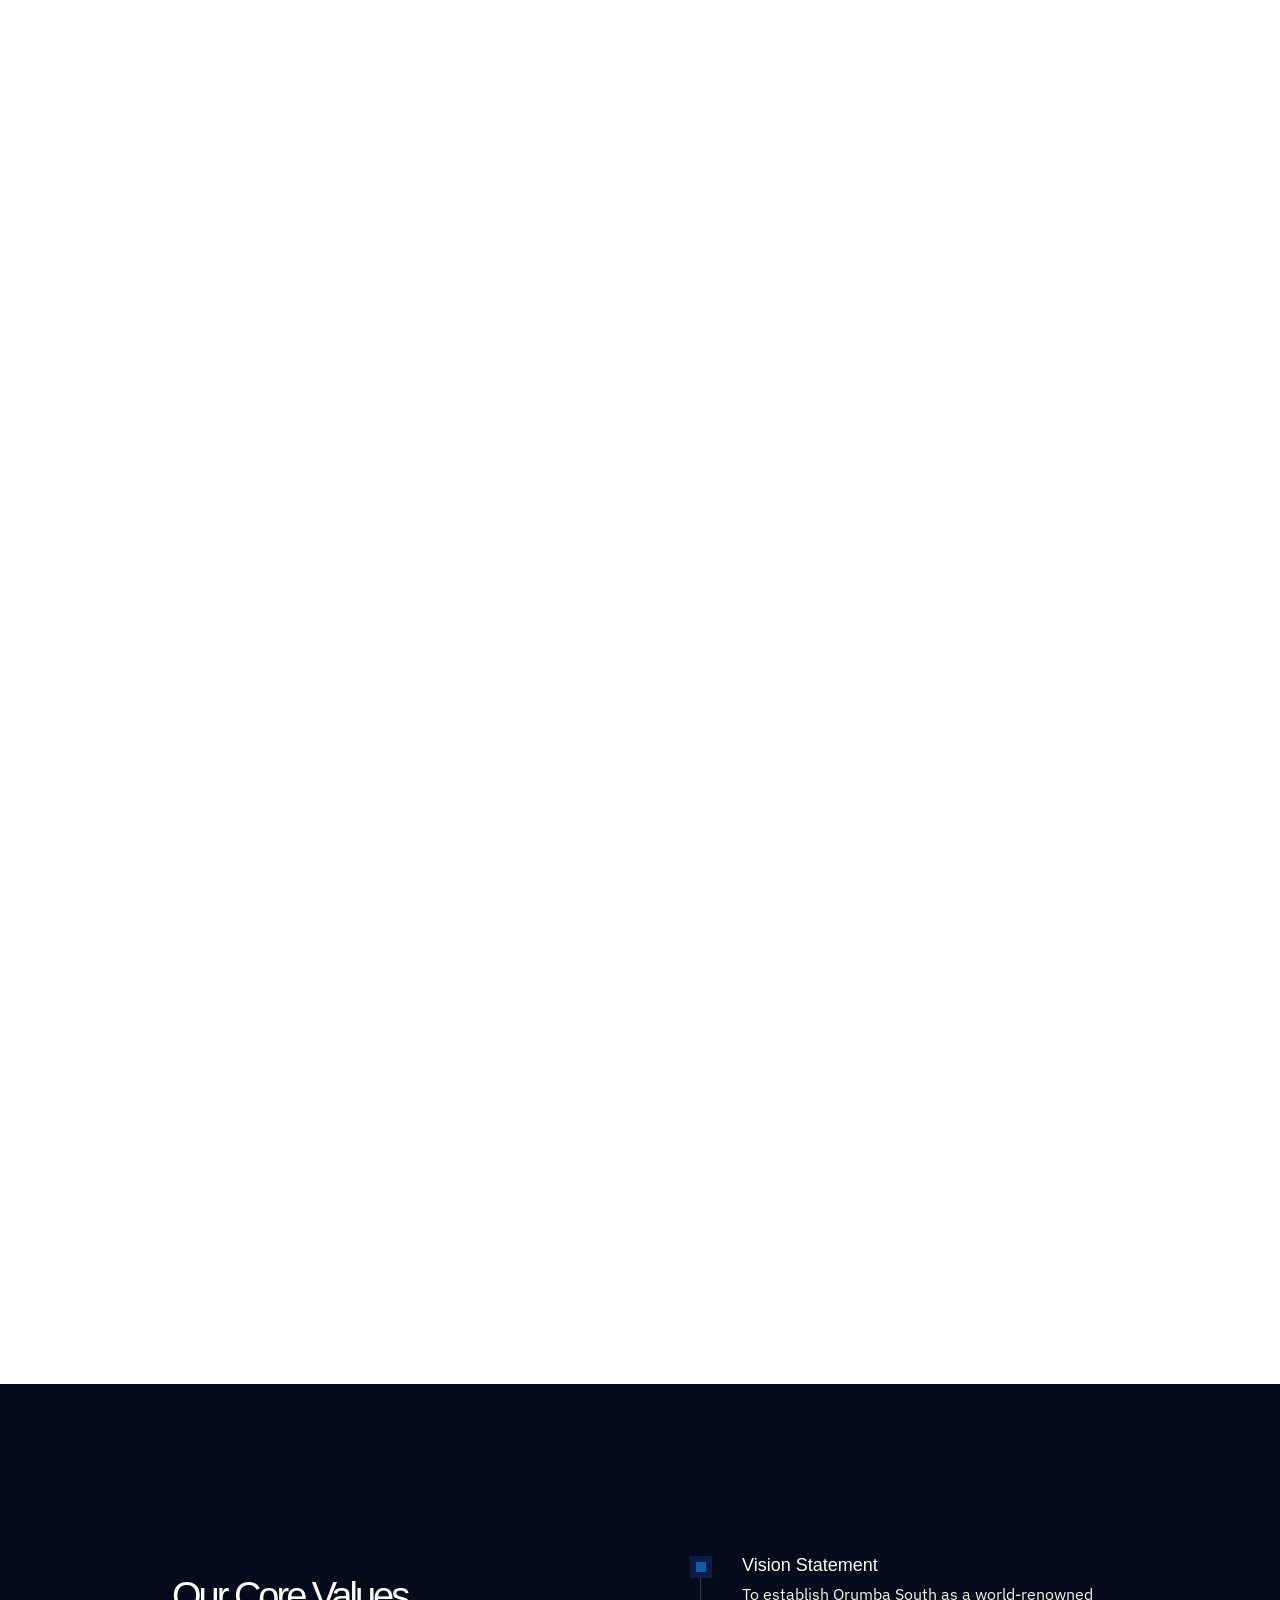
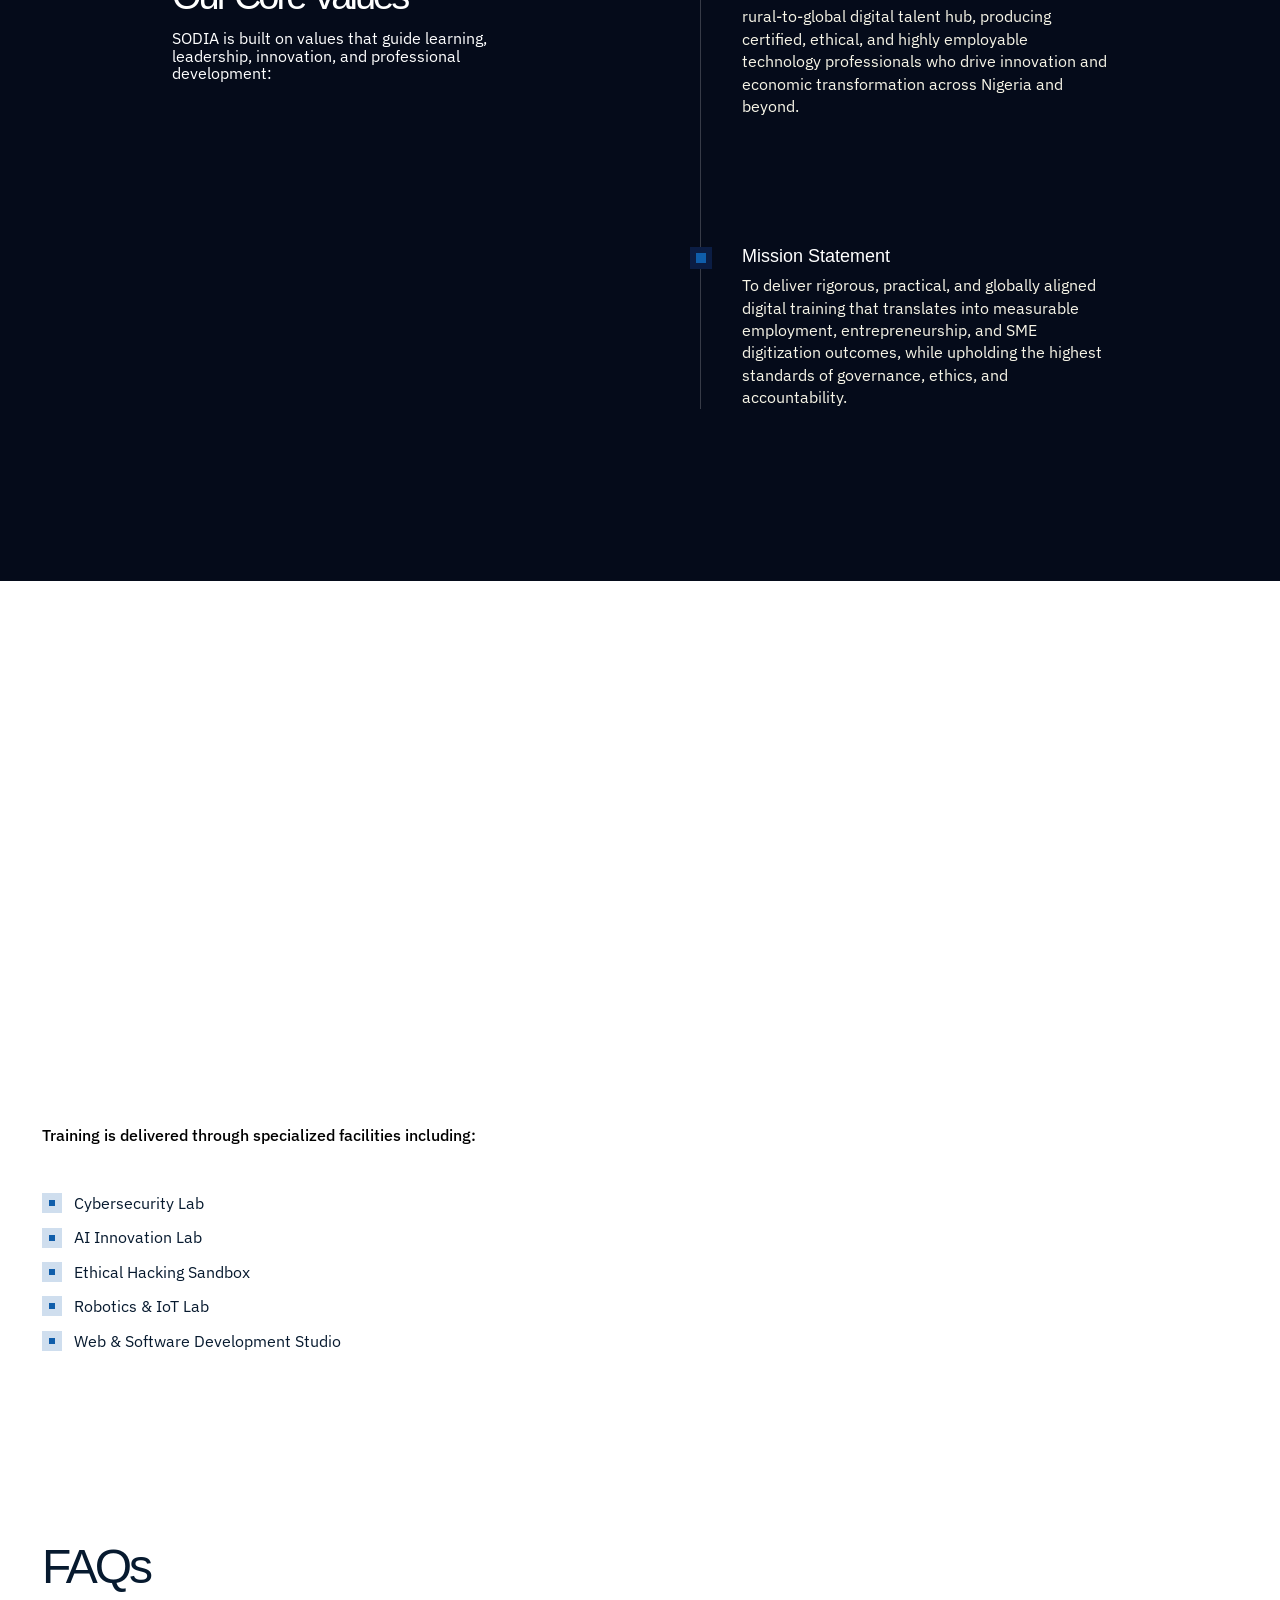
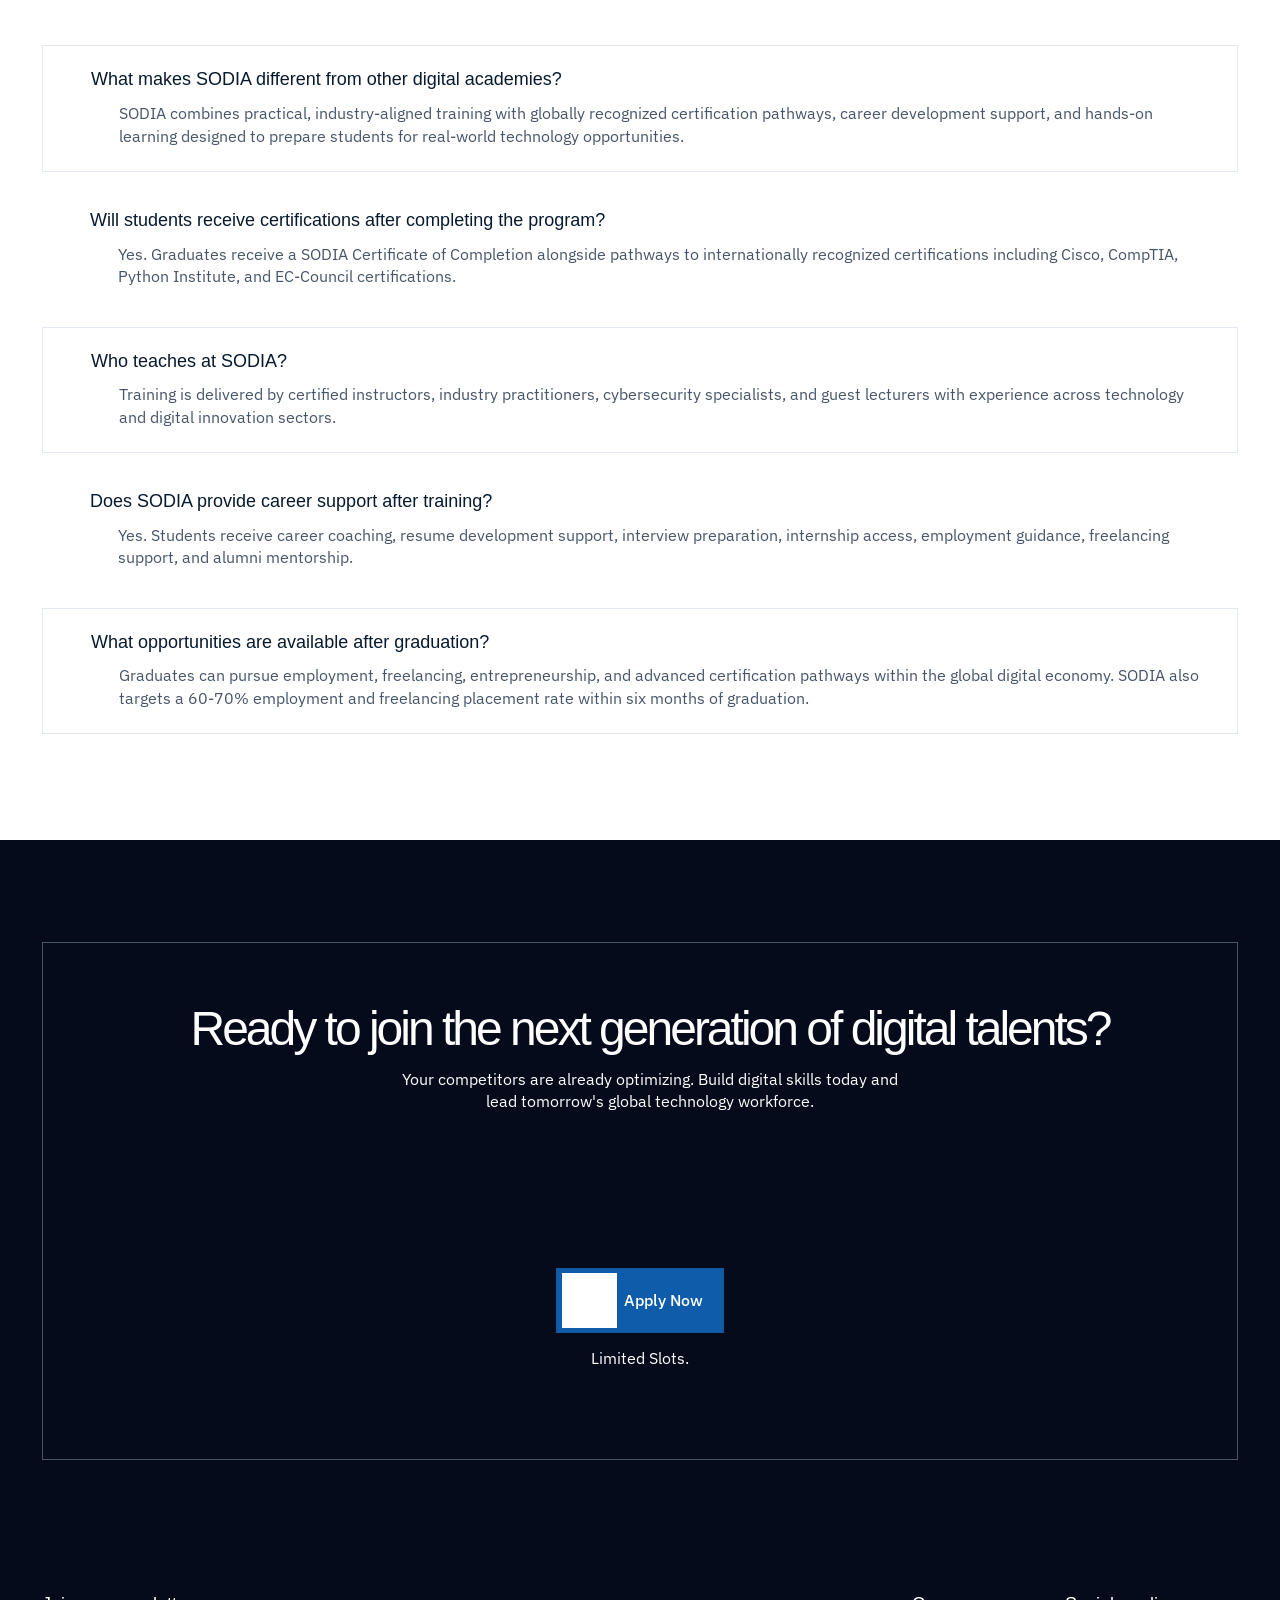
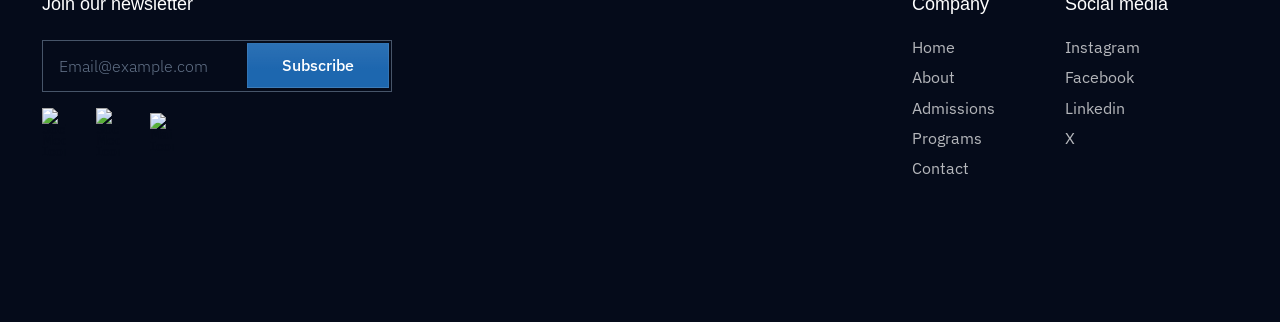
==== commit 191216f3: "Fixed responsiveness, edited copies, arranged files and images" ====
--- a/about-us.html
+++ b/about-us.html
@@ -1,41 +1,31 @@
 <!DOCTYPE html>
-<!-- This site was created in Webflow. https://webflow.com --><!-- Last Published: Thu Feb 19 2026 16:11:32 GMT+0000 (Coordinated Universal Time) -->
 <html data-wf-domain="ovo-protocol.webflow.io" data-wf-page="698ba74bf3d2c260c734dedb"
   data-wf-site="698ba74bf3d2c260c734df04" lang="en">
-<!-- Mirrored from ovo-protocol.webflow.io/about-us by HTTrack Website Copier/3.x [XR&CO'2014], Wed, 06 May 2026 16:37:00 GMT -->
-<!-- Added by HTTrack -->
-<meta http-equiv="content-type" content="text/html;charset=utf-8" /><!-- /Added by HTTrack -->
+<meta http-equiv="content-type" content="text/html;charset=utf-8" />
 
 <head>
   <meta charset="utf-8" />
   <link href="https://cdn.prod.website-files.com/" rel="preconnect" crossorigin="anonymous" />
   <title>About SODIA | Solution Digital Academy</title>
-  <meta
-    content="Learn about Solution Digital Academy (SODIA), a flagship institution 
+  <meta content="Learn about Solution Digital Academy (SODIA), a flagship institution 
     established by the Orumba South Local Government Council to bridge the digital 
-    gap and transform rural youth into globally competitive technology professionals."
-    name="description" />
+    gap and transform rural youth into globally competitive technology professionals." name="description" />
   <meta content="About SODIA | Solution Digital Academy" property="og:title" />
-  <meta
-    content="Discover SODIA's vision, mission, values, and commitment to building a 
-    world-renowned rural-to-global digital talent hub in Nigeria."
-    property="og:description" />
-  <meta content="https://cdn.prod.website-files.com/698ba74bf3d2c260c734df04/698e71cde525f8e8b00ec355_Web.avif"
+  <meta content="Discover SODIA's vision, mission, values, and commitment to building a 
+    world-renowned rural-to-global digital talent hub in Nigeria." property="og:description" />
+  <meta content="images/sodia-link-image.png"
     property="og:image" />
   <meta content="About SODIA | Solution Digital Academy" property="twitter:title" />
-  <meta
-    content="Learn about Solution Digital Academy (SODIA), a flagship institution 
+  <meta content="Learn about Solution Digital Academy (SODIA), a flagship institution 
     established by the Orumba South Local Government Council to bridge the 
     digital gap and transform rural youth into globally competitive technology professionals."
     property="twitter:description" />
-  <meta content="https://cdn.prod.website-files.com/698ba74bf3d2c260c734df04/698e71cde525f8e8b00ec355_Web.avif"
+  <meta content="images/sodia-link-image.png"
     property="twitter:image" />
   <meta property="og:type" content="website" />
   <meta content="summary_large_image" name="twitter:card" />
   <meta content="width=device-width, initial-scale=1" name="viewport" />
-  <!-- <meta content="Webflow" name="generator" /> -->
-  <link href="../cdn.prod.website-files.com/698ba74bf3d2c260c734df04/css/ovo-protocol.webflow.shared.a6cd4b32d.css"
-    rel="stylesheet" type="text/css" crossorigin="anonymous" />
+  <link href="css/main.css" rel="stylesheet" type="text/css" crossorigin="anonymous" />
   <style>
     html.w-mod-js:not(.w-mod-ix3) :is(.animate-on-load, .navbar, .nav-link) {
       visibility: hidden !important;
@@ -44,24 +34,33 @@
   <link href="https://fonts.googleapis.com/" rel="preconnect" />
   <link href="https://fonts.gstatic.com/" rel="preconnect" crossorigin="anonymous" />
   <script src="../ajax.googleapis.com/ajax/libs/webfont/1.6.26/webfont.js" type="text/javascript"></script>
-  <script
-    type="text/javascript">WebFont.load({ google: { families: ["IBM Plex Sans:300,400,500,600,700"] } });</script>
+  <script type="text/javascript">WebFont.load({ google: { families: ["IBM Plex Sans:300,400,500,600,700"] } });</script>
   <script
     type="text/javascript">!function (o, c) { var n = c.documentElement, t = " w-mod-"; n.className += t + "js", ("ontouchstart" in o || o.DocumentTouch && c instanceof DocumentTouch) && (n.className += t + "touch") }(window, document);</script>
-  <link href="../cdn.prod.website-files.com/698ba74bf3d2c260c734df04/698ba81004d63068945a24b0_Fav.jpg"
+  <link href="images/sodia-inscription.png"
     rel="shortcut icon" type="image/x-icon" />
-  <link href="../cdn.prod.website-files.com/698ba74bf3d2c260c734df04/698ba812cf2cec5feb55e213_Web.jpg"
+  <link href="images/sodia-inscription.png"
     rel="apple-touch-icon" />
+
+    <style>
+    /* Hide Webflow badge */
+        .w-webflow-badge,
+        a[href*="webflow.com"][href*="Made-in-Webflow"] {
+            display: none !important;
+        }
+</style>
 </head>
 
 <body>
+
+  <!-- NAVBAR -->
   <div class="navbar-wrapper">
     <div data-animation="default" data-collapse="medium" data-duration="400" data-easing="ease" data-easing2="ease"
       role="banner" class="navbar w-nav">
       <div class="container navbar-container">
         <div class="navbar-holder">
           <div class="navbar-container"><a href="index.html" class="brand w-nav-brand"><img
-                src="https://cdn.prod.website-files.com/698ba74bf3d2c260c734df04/698baad2a2b404d346534674_Logo.svg"
+                src="images/sodia-logo.png"
                 loading="lazy" alt="" class="brand-image" /></a>
 
             <nav role="navigation" class="nav-menu w-nav-menu">
@@ -75,10 +74,12 @@
                         class="nav-link w-nav-link w--current">About Us</a>
                       <div class="nav-line"></div>
                     </div>
-                    <div class="nav-link-wrapper"><a href="admissions.html" class="nav-link w-nav-link">Admissions & Tuition</a>
+                    <div class="nav-link-wrapper"><a href="admissions.html" class="nav-link w-nav-link">Admissions &
+                        Tuition</a>
                       <div class="nav-line"></div>
                     </div>
-                    <div class="nav-link-wrapper"><a href="programs.html" class="nav-link w-nav-link">Programs & Learning</a>
+                    <div class="nav-link-wrapper"><a href="programs.html" class="nav-link w-nav-link">Programs &
+                        Learning</a>
                       <div class="nav-line"></div>
                     </div>
                     <div class="nav-link-wrapper"><a href="contact.html" class="nav-link w-nav-link">Contact Us</a>
@@ -88,7 +89,7 @@
                 </div>
               </div>
             </nav>
-            
+
             <div class="menu-button w-nav-button">
               <div class="icon w-icon-nav-menu"></div>
             </div>
@@ -97,19 +98,35 @@
       </div>
     </div>
   </div>
+
+  <!-- ABOUT TEXT -->
   <div class="section white-section">
     <div class="container">
       <div class="about-hero">
         <div class="about-hero-content">
           <div class="about-hero-heading-holder">
             <div class="animate-on-load">
-              <h1 class="big-title">Architects of Growth</h1>
+              <h1 class="big-title">
+                Rural-to-global Digital Talent Hub.
+              </h1>
             </div>
           </div>
           <div class="about-hero-paragraph-holder">
             <div class="animate-on-load">
-              <p class="paragraph">We don&#x27;t just advise. We partner with the world&#x27;s most ambitious leaders to
-                build the future.</p>
+              <p class="paragraph">
+                Solution Digital Academy (SODIA) is a flagship digital skills and innovation
+                institution established by the Orumba South Local Government Council,
+                Umunze, Anambra State. Launched in 2026, the Academy was created to bridge
+                the digital divide by transforming rural youth into globally competitive technology professionals.
+                <br><br>
+                SODIA delivers intensive, certification-aligned training across high-demand technology fields including
+                Cybersecurity, Artificial Intelligence, Web Development, Python Programming, Ethical Hacking, Robotics,
+                and IT Essentials.
+                <br><br>
+                With a strong emphasis on practical learning, industry partnerships, and measurable employment outcomes,
+                SODIA serves as a rural-to-global digital talent pipeline, equipping young Nigerians with the skills,
+                certifications, and professional networks required to thrive in the global digital economy.
+              </p>
             </div>
           </div>
           <div class="animate-on-load"><a href="contact.html" data-w-id="bb91e199-a5a8-ec43-45ba-157c8aae02fc"
@@ -121,8 +138,8 @@
                 <div class="overlay"></div>
               </div>
               <div class="fancy-text">
-                <div class="fancy-button-text">Book a Strategy Call</div>
-                <div class="fancy-button-text top">Book a Strategy Call</div>
+                <div class="fancy-button-text">Apply Now</div>
+                <div class="fancy-button-text top">Apply Now</div>
               </div>
               <div class="button-icon-holder second"><img loading="lazy"
                   src="https://cdn.prod.website-files.com/698ba74bf3d2c260c734df04/698bab6de96f6ee4e98bf213_Arrow.svg"
@@ -170,12 +187,14 @@
   ],
   "group": ""
 }</script>
-            </a></div>
+            </a>
+          </div>
         </div>
       </div>
     </div>
   </div>
-  <div class="section white-section">
+
+  <!-- <div class="section white-section">
     <div class="section-spacing">
       <div class="container">
         <div class="section-inside">
@@ -270,7 +289,9 @@
         </div>
       </div>
     </div>
-  </div>
+  </div> -->
+
+  <!-- CORE VALUES, MISSION AND VISION STATEMENT -->
   <div class="section dark-section">
     <div class="container no-padding-topp">
       <div class="proggress-holder">
@@ -278,28 +299,69 @@
           <div class="proggess-holder">
             <div class="proggess-text">
               <div class="fade-in-on-scroll">
-                <h3 class="white-text">A Legacy of Precision.</h3>
+                <h3 class="white-text">Our Core Values</h3>
               </div>
               <div class="paragraph-holder">
-                <p class="white-paragraph">Protocol was founded on a simple premise: data beats intuition. Over the last
-                  decade, we have evolved from a boutique financial audit firm into a global powerhouse.</p>
-              </div>
-              <div class="fade-in-on-scroll"><a href="contact.html" data-w-id="bb91e199-a5a8-ec43-45ba-157c8aae02fc"
-                  class="fancy-button w-inline-block">
-                  <div class="button-wrap-arrows">
-                    <div class="button-icon-holder"><img loading="lazy"
-                        src="https://cdn.prod.website-files.com/698ba74bf3d2c260c734df04/698bab6de96f6ee4e98bf213_Arrow.svg"
-                        alt="" class="button-icon-small" /></div>
-                    <div class="overlay"></div>
-                  </div>
-                  <div class="fancy-text">
-                    <div class="fancy-button-text">Book a Strategy Call</div>
-                    <div class="fancy-button-text top">Book a Strategy Call</div>
-                  </div>
-                  <div class="button-icon-holder second"><img loading="lazy"
-                      src="https://cdn.prod.website-files.com/698ba74bf3d2c260c734df04/698bab6de96f6ee4e98bf213_Arrow.svg"
-                      alt="" class="button-icon-small" /></div>
-                </a></div>
+                <p class="white-paragraph">
+                  SODIA is built on values that guide learning, leadership, innovation, and professional development:
+                </p>
+              </div>
+              <div class="list-with-icons">
+                <div class="list-with-icon"
+                  style="transform: translate3d(0px, 45px, 0px) scale3d(1, 1, 1) rotateX(0deg) rotateY(0deg) rotateZ(0deg) skew(0deg, 0deg); transform-style: preserve-3d; opacity: 0;">
+                  <div class="list-icon-small">
+                    <div class="list-icon-small-box"></div>
+                  </div>
+                  <p class="paragraph white-text">
+                    Excellence
+                  </p>
+                </div>
+                <div class="list-with-icon"
+                  style="transform: translate3d(0px, 45px, 0px) scale3d(1, 1, 1) rotateX(0deg) rotateY(0deg) rotateZ(0deg) skew(0deg, 0deg); transform-style: preserve-3d; opacity: 0;">
+                  <div class="list-icon-small">
+                    <div class="list-icon-small-box"></div>
+                  </div>
+                  <p class="paragraph white-text">
+                    Integrity
+                  </p>
+                </div>
+                <div class="list-with-icon"
+                  style="transform: translate3d(0px, 45px, 0px) scale3d(1, 1, 1) rotateX(0deg) rotateY(0deg) rotateZ(0deg) skew(0deg, 0deg); transform-style: preserve-3d; opacity: 0;">
+                  <div class="list-icon-small">
+                    <div class="list-icon-small-box"></div>
+                  </div>
+                  <p class="paragraph white-text">
+                    Accountability
+                  </p>
+                </div>
+                <div class="list-with-icon"
+                  style="transform: translate3d(0px, 45px, 0px) scale3d(1, 1, 1) rotateX(0deg) rotateY(0deg) rotateZ(0deg) skew(0deg, 0deg); transform-style: preserve-3d; opacity: 0;">
+                  <div class="list-icon-small">
+                    <div class="list-icon-small-box"></div>
+                  </div>
+                  <p class="paragraph white-text">
+                    Inclusion
+                  </p>
+                </div>
+                <div class="list-with-icon"
+                  style="transform: translate3d(0px, 45px, 0px) scale3d(1, 1, 1) rotateX(0deg) rotateY(0deg) rotateZ(0deg) skew(0deg, 0deg); transform-style: preserve-3d; opacity: 0;">
+                  <div class="list-icon-small">
+                    <div class="list-icon-small-box"></div>
+                  </div>
+                  <p class="paragraph white-text">
+                    Innovation
+                  </p>
+                </div>
+                <div class="list-with-icon"
+                  style="transform: translate3d(0px, 45px, 0px) scale3d(1, 1, 1) rotateX(0deg) rotateY(0deg) rotateZ(0deg) skew(0deg, 0deg); transform-style: preserve-3d; opacity: 0;">
+                  <div class="list-icon-small">
+                    <div class="list-icon-small-box"></div>
+                  </div>
+                  <p class="paragraph white-text">
+                    Sustainability
+                  </p>
+                </div>
+              </div>
             </div>
             <div class="proggess-tree-holder">
               <div class="proggess-tree-line-holder">
@@ -310,9 +372,12 @@
                   <div class="proggess-tree-dot-inside"></div>
                 </div>
                 <div class="proggess-tree-inside">
-                  <div class="proggess-title">2015 — The Foundation</div>
-                  <p class="proggess-paragraph">Protocol is established in New York City with a singular focus: bringing
-                    institutional-grade analytics to the mid-market sector.</p>
+                  <div class="proggess-title">Vision Statement</div>
+                  <p class="proggess-paragraph">
+                    To establish Orumba South as a world-renowned rural-to-global digital talent hub, 
+                    producing certified, ethical, and highly employable technology professionals who 
+                    drive innovation and economic transformation across Nigeria and beyond.
+                  </p>
                 </div>
               </div>
               <div class="proggess-tree-content">
@@ -320,32 +385,15 @@
                   <div class="proggess-tree-dot-inside"></div>
                 </div>
                 <div class="proggess-tree-inside">
-                  <div class="proggess-title">2018 — Global Expansion</div>
-                  <p class="proggess-paragraph">Following three consecutive years of triple-digit growth, we opened our
-                    London and Singapore offices to provide 24/7 strategic support to multinational clients.</p>
-                </div>
-              </div>
-              <div class="proggess-tree-content">
-                <div class="proggess-tree-dot">
-                  <div class="proggess-tree-dot-inside"></div>
-                </div>
-                <div class="proggess-tree-inside">
-                  <div class="proggess-title">2022 — The Tech Pivot</div>
-                  <p class="proggess-paragraph">We launched our proprietary AI-Audit framework, integrating machine
-                    learning into our risk assessments. This reduced client turnaround time by 40% while increasing
-                    forecast accuracy.</p>
-                </div>
-              </div>
-              <div class="proggess-tree-content">
-                <div class="proggess-tree-dot">
-                  <div class="proggess-tree-dot-inside"></div>
-                </div>
-                <div class="proggess-tree-inside">
-                  <div class="proggess-title">2025 — Market Leadership</div>
-                  <p class="proggess-paragraph">Recognized as the premier boutique firm for digital transformation,
-                    surpassing $2B in total client value generated across the Fintech and Logistics sectors.</p>
-                </div>
-              </div>
+                  <div class="proggess-title">Mission Statement</div>
+                  <p class="proggess-paragraph">
+                    To deliver rigorous, practical, and globally aligned digital training that 
+                    translates into measurable employment, entrepreneurship, and SME digitization outcomes, 
+                    while upholding the highest standards of governance, ethics, and accountability.
+                  </p>
+                </div>
+              </div>
+              
               <div class="proggess-box"></div>
               <div class="proggess-box bot"></div>
             </div>
@@ -354,17 +402,115 @@
       </div>
     </div>
   </div>
+
+  <!-- INDUSTRIAL BASED LEARNING -->
+  <div class="section white-section">
+        <div class="container">
+            <div class="case-study-section">
+                <div id="w-node-_511df1a5-bb34-4858-a16f-e20b86a87d6b-af5a9686" class="case-study-left">
+                    <div class="case-study-header-top">
+                        <div class="animate-on-load" style="translate: none; rotate: none; scale: none; transform: translate3d(0px, 0px, 0px); opacity: 1;">
+                          <img src="images/sodia-inscription.png" loading="lazy" alt="sodia inscription" class="case-study-brand biiger">
+                        </div>
+                        <div class="case-study-content-holder">
+                            <div class="animate-on-load" style="translate: none; rotate: none; scale: none; transform: translate3d(0px, 0px, 0px); opacity: 1;">
+                                <h1 class="h2-style">
+                                  Hands-On Industry Learning
+                                </h1>
+                            </div>
+                            <div class="paragraph-holder medium" style="transform: translate3d(0px, 0px, 0px) scale3d(1, 1, 1) rotateX(0deg) rotateY(0deg) rotateZ(0deg) skew(0deg, 0deg); transform-style: preserve-3d; filter: blur(0px); opacity: 1;">
+                                <div class="animate-on-load" style="translate: none; rotate: none; scale: none; transform: translate3d(0px, 0px, 0px); opacity: 1;">
+                                    <p>
+                                      SODIA offers a 6-month intensive program designed to prepare students for real-world careers in technology and innovation. <br> 
+                                      Students also gain access to modern computing systems, cloud platforms, Cisco Packet Tracer, smart classrooms, collaborative 
+                                      innovation spaces, and high-speed internet infrastructure supported by solar backup systems. <br>
+                                      It follows a hybrid learning model that combines instructor-led sessions with hands-on labs, simulations, assessments, 
+                                      and capstone projects, using modern industry tools to build practical, job-ready skills.
+                                    </p>
+                                </div>
+                            </div>
+                        </div>
+                    </div>
+
+              <div class="about proggess-text">
+              <div class="paragraph-holder" style="transform: translate3d(0px, 0px, 0px) scale3d(1, 1, 1) rotateX(0deg) rotateY(0deg) rotateZ(0deg) skew(0deg, 0deg); transform-style: preserve-3d; filter: blur(0px); opacity: 1;">
+                <p class="black-text">
+                  Training is delivered through specialized facilities including:
+                </p>
+              </div>
+              <div class="list-with-icons">
+                <div class="list-with-icon" style="transform: translate3d(0px, 0px, 0px) scale3d(1, 1, 1) rotateX(0deg) rotateY(0deg) rotateZ(0deg) skew(0deg, 0deg); transform-style: preserve-3d; opacity: 1;">
+                  <div class="list-icon-small">
+                    <div class="list-icon-small-box"></div>
+                  </div>
+                  <p class="paragraph dark-text">
+                    Cybersecurity Lab
+                  </p>
+                </div>
+                <div class="list-with-icon" style="transform: translate3d(0px, 0px, 0px) scale3d(1, 1, 1) rotateX(0deg) rotateY(0deg) rotateZ(0deg) skew(0deg, 0deg); transform-style: preserve-3d; opacity: 1;">
+                  <div class="list-icon-small">
+                    <div class="list-icon-small-box"></div>
+                  </div>
+                  <p class="paragraph dark-text">
+                    AI Innovation Lab
+                  </p>
+                </div>
+                <div class="list-with-icon" style="transform: translate3d(0px, 0px, 0px) scale3d(1, 1, 1) rotateX(0deg) rotateY(0deg) rotateZ(0deg) skew(0deg, 0deg); transform-style: preserve-3d; opacity: 1;">
+                  <div class="list-icon-small">
+                    <div class="list-icon-small-box"></div>
+                  </div>
+                  <p class="paragraph dark-text">
+                    Ethical Hacking Sandbox
+                  </p>
+                </div>
+                <div class="list-with-icon" style="transform: translate3d(0px, 0px, 0px) scale3d(1, 1, 1) rotateX(0deg) rotateY(0deg) rotateZ(0deg) skew(0deg, 0deg); transform-style: preserve-3d; opacity: 1;">
+                  <div class="list-icon-small">
+                    <div class="list-icon-small-box"></div>
+                  </div>
+                  <p class="paragraph dark-text">
+                    Robotics & IoT Lab
+                  </p>
+                </div>
+                <div class="list-with-icon" style="transform: translate3d(0px, 0px, 0px) scale3d(1, 1, 1) rotateX(0deg) rotateY(0deg) rotateZ(0deg) skew(0deg, 0deg); transform-style: preserve-3d; opacity: 1;">
+                  <div class="list-icon-small">
+                    <div class="list-icon-small-box"></div>
+                  </div>
+                  <p class="paragraph dark-text">
+                    Web & Software Development Studio
+                  </p>
+                </div>
+              </div>
+            </div>
+
+                </div>
+                <div id="w-node-ba08978f-1477-7a02-fa3e-6f4b5d29902a-af5a9686" class="case-study-image-holder">
+                  <img src="https://cdn.prod.website-files.com/698ba74bf3d2c260c734dee5/698e1f8c23fa2cd4f12eb7d6_Server Rack Close-Up.webp" 
+                  loading="lazy" alt="" sizes="100vw" srcset="https://cdn.prod.website-files.com/698ba74bf3d2c260c734dee5/698e1f8c23fa2cd4f12eb7d6_Server%20Rack%20Close-Up-p-500.webp 500w, 
+                  https://cdn.prod.website-files.com/698ba74bf3d2c260c734dee5/698e1f8c23fa2cd4f12eb7d6_Server%20Rack%20Close-Up-p-800.webp 800w, 
+                  https://cdn.prod.website-files.com/698ba74bf3d2c260c734dee5/698e1f8c23fa2cd4f12eb7d6_Server%20Rack%20Close-Up-p-1080.webp 1080w, 
+                  https://cdn.prod.website-files.com/698ba74bf3d2c260c734dee5/698e1f8c23fa2cd4f12eb7d6_Server%20Rack%20Close-Up-p-1600.webp 1600w, 
+                  https://cdn.prod.website-files.com/698ba74bf3d2c260c734dee5/698e1f8c23fa2cd4f12eb7d6_Server%20Rack%20Close-Up-p-2000.webp 2000w, 
+                  https://cdn.prod.website-files.com/698ba74bf3d2c260c734dee5/698e1f8c23fa2cd4f12eb7d6_Server%20Rack%20Close-Up-p-2600.webp 2600w, 
+                  https://cdn.prod.website-files.com/698ba74bf3d2c260c734dee5/698e1f8c23fa2cd4f12eb7d6_Server%20Rack%20Close-Up.webp 2618w" 
+                  class="case-study-image normal animate-on-load" style="translate: none; rotate: none; scale: none; transform: translate3d(0px, 0px, 0px); opacity: 1;">
+                    <div class="box-square top-left animate-on-load" style="translate: none; rotate: none; scale: none; transform: translate3d(0px, 0px, 0px); opacity: 1;"></div>
+                </div>
+            </div>
+        </div>
+  </div>
+
+<!-- FAQS -->
   <div class="section-spacing with-bg">
     <div class="section bg-extra">
       <div class="container">
         <div class="section-inside">
           <div class="left-title">
             <div class="fade-in-on-scroll">
-              <h2 class="title">Questions?</h2>
+              <h2 class="title">FAQs</h2>
             </div>
             <div class="fade-in-on-scroll">
               <div class="feature-paragraph-holder">
-                <p>Whether you’re new or exploring deeper support, we know you may have questions.</p>
+                <p></p>
               </div>
             </div>
           </div>
@@ -373,114 +519,113 @@
               <div class="question"><img loading="lazy"
                   src="https://cdn.prod.website-files.com/698ba74bf3d2c260c734df04/698ba74bf3d2c260c734e240_Plus.svg"
                   alt="" class="question-icon" />
-                <div class="question-text">What can I automate with Large?</div>
+                <div class="question-text">
+                  What makes SODIA different from other digital academies?
+                </div>
               </div>
               <div class="answer-holder">
                 <div class="answer-line-holder"><img
                     src="https://cdn.prod.website-files.com/698ba74bf3d2c260c734df04/698ba74bf3d2c260c734e23e_Element.svg"
                     loading="lazy" alt="" class="answer-line" /></div>
-                <p class="answer-text">AI search is replacing traditional search, and we’re buildingthe leading
-                  marketing engine for this platform shift.</p>
+                <p class="answer-text">
+                  SODIA combines practical, industry-aligned training with globally recognized certification pathways, 
+                  career development support, and hands-on learning designed to prepare students for real-world technology opportunities.
+                </p>
               </div>
             </div>
             <div class="questions-container no-border">
               <div class="question"><img loading="lazy"
                   src="https://cdn.prod.website-files.com/698ba74bf3d2c260c734df04/698ba74bf3d2c260c734e240_Plus.svg"
                   alt="" class="question-icon" />
-                <div class="question-text">Is my data safe?</div>
+                <div class="question-text">
+                  Will students receive certifications after completing the program?
+                </div>
               </div>
               <div class="answer-holder">
                 <div class="answer-line-holder"><img
                     src="https://cdn.prod.website-files.com/698ba74bf3d2c260c734df04/698ba74bf3d2c260c734e23e_Element.svg"
                     loading="lazy" alt="" class="answer-line" /></div>
-                <p class="answer-text">AI search is replacing traditional search, and we’re buildingthe leading
-                  marketing engine for this platform shift.</p>
+                <p class="answer-text">
+                  Yes. Graduates receive a SODIA Certificate of Completion alongside pathways to internationally 
+                  recognized certifications including Cisco, CompTIA, Python Institute, and EC-Council certifications.
+                </p>
               </div>
             </div>
             <div class="questions-container">
               <div class="question"><img loading="lazy"
                   src="https://cdn.prod.website-files.com/698ba74bf3d2c260c734df04/698ba74bf3d2c260c734e240_Plus.svg"
                   alt="" class="question-icon" />
-                <div class="question-text">Do I need technical experience to use it?</div>
+                <div class="question-text">
+                  Who teaches at SODIA?
+                </div>
               </div>
               <div class="answer-holder">
                 <div class="answer-line-holder"><img
                     src="https://cdn.prod.website-files.com/698ba74bf3d2c260c734df04/698ba74bf3d2c260c734e23e_Element.svg"
                     loading="lazy" alt="" class="answer-line" /></div>
-                <p class="answer-text">AI search is replacing traditional search, and we’re buildingthe leading
-                  marketing engine for this platform shift.</p>
+                <p class="answer-text">
+                  Training is delivered by certified instructors, industry practitioners, cybersecurity specialists, 
+                  and guest lecturers with experience across technology and digital innovation sectors.
+                </p>
               </div>
             </div>
             <div class="questions-container no-border">
               <div class="question"><img loading="lazy"
                   src="https://cdn.prod.website-files.com/698ba74bf3d2c260c734df04/698ba74bf3d2c260c734e240_Plus.svg"
                   alt="" class="question-icon" />
-                <div class="question-text">Can multiple team members collaborate?</div>
+                <div class="question-text">
+                  Does SODIA provide career support after training?
+                </div>
               </div>
               <div class="answer-holder">
                 <div class="answer-line-holder"><img
                     src="https://cdn.prod.website-files.com/698ba74bf3d2c260c734df04/698ba74bf3d2c260c734e23e_Element.svg"
                     loading="lazy" alt="" class="answer-line" /></div>
-                <p class="answer-text">AI search is replacing traditional search, and we’re buildingthe leading
-                  marketing engine for this platform shift.</p>
+                <p class="answer-text">
+                  Yes. Students receive career coaching, resume development support, interview preparation, 
+                  internship access, employment guidance, freelancing support, and alumni mentorship.
+                </p>
               </div>
             </div>
             <div class="questions-container">
               <div class="question"><img loading="lazy"
                   src="https://cdn.prod.website-files.com/698ba74bf3d2c260c734df04/698ba74bf3d2c260c734e240_Plus.svg"
                   alt="" class="question-icon" />
-                <div class="question-text">Can Large connect with my SaaS stack?</div>
+                <div class="question-text">
+                  What opportunities are available after graduation?
+                </div>
               </div>
               <div class="answer-holder">
                 <div class="answer-line-holder"><img
                     src="https://cdn.prod.website-files.com/698ba74bf3d2c260c734df04/698ba74bf3d2c260c734e23e_Element.svg"
                     loading="lazy" alt="" class="answer-line" /></div>
-                <p class="answer-text">AI search is replacing traditional search, and we’re buildingthe leading
-                  marketing engine for this platform shift.</p>
-              </div>
-            </div>
-            <div class="questions-container no-border">
-              <div class="question"><img loading="lazy"
-                  src="https://cdn.prod.website-files.com/698ba74bf3d2c260c734df04/698ba74bf3d2c260c734e240_Plus.svg"
-                  alt="" class="question-icon" />
-                <div class="question-text">How does billing work?</div>
-              </div>
-              <div class="answer-holder">
-                <div class="answer-line-holder"><img
-                    src="https://cdn.prod.website-files.com/698ba74bf3d2c260c734df04/698ba74bf3d2c260c734e23e_Element.svg"
-                    loading="lazy" alt="" class="answer-line" /></div>
-                <p class="answer-text">AI search is replacing traditional search, and we’re buildingthe leading
-                  marketing engine for this platform shift.</p>
-              </div>
-            </div>
-            <div id="w-node-_9b488adb-339e-3908-c226-e9ab8c498f65-8c498f31" class="questions-cta">
-              <div class="heading-and-supporting-text">
-                <div class="question-text">Still have questions?</div>
-                <p class="answer-text">Can’t find the answer you’re looking for?</p>
-              </div>
-              <div class="content"><a href="contact.html" class="button w-inline-block">
-                  <div class="button-text-holder">
-                    <div class="button-text">Contact</div>
-                    <div class="button-text">Contact</div>
-                  </div>
-                </a></div>
+                <p class="answer-text">
+                  Graduates can pursue employment, freelancing, entrepreneurship, and advanced certification pathways within the global digital economy. 
+                  SODIA also targets a 60-70% employment and freelancing placement rate within six months of graduation.
+                </p>
+              </div>
             </div>
           </div>
         </div>
       </div>
     </div>
   </div>
+
+  <!-- CTA Section -->
   <div class="section dark-section">
     <div class="container">
       <div class="cta-holder">
         <div class="cta-content">
           <div class="fade-in-on-scroll">
-            <h2 class="white-text no-margins">Stop Guessing. Start Executing.</h2>
+            <h2 class="white-text no-margins">
+              Ready to join the next generation of digital talents?
+            </h2>
           </div>
           <div class="fade-in-on-scroll">
             <div class="paragraph-holder medium">
-              <p class="white-text">Your competitors are already optimizing. Secure your strategic roadmap today and
-                lead the market next quarter</p>
+              <p class="white-text">
+                Your competitors are already optimizing. Build digital skills today and lead tomorrow's global technology workforce.
+              </p>
             </div>
           </div>
         </div>
@@ -494,14 +639,14 @@
                 <div class="overlay"></div>
               </div>
               <div class="fancy-text">
-                <div class="fancy-button-text">Book a Strategy Call</div>
-                <div class="fancy-button-text top">Book a Strategy Call</div>
+                <div class="fancy-button-text">Apply Now</div>
+                <div class="fancy-button-text top">Apply Now</div>
               </div>
               <div class="button-icon-holder second"><img loading="lazy"
                   src="https://cdn.prod.website-files.com/698ba74bf3d2c260c734df04/698bab6de96f6ee4e98bf213_Arrow.svg"
                   alt="" class="button-icon-small" /></div>
             </a>
-            <p class="white-text">Limited availability for Q1 2026.</p>
+            <p class="white-text">Limited Slots.</p>
           </div>
         </div><img src="https://cdn.prod.website-files.com/698ba74bf3d2c260c734df04/698e002c1a250decb86082e5_Top.svg"
           loading="lazy" alt="" class="top-image" /><img
@@ -510,6 +655,8 @@
       </div>
     </div>
   </div>
+
+<!-- FOOTER -->
   <div class="section">
     <div class="footer-holder">
       <div class="footer-container">
@@ -537,7 +684,7 @@
                   class="social-media-container w-inline-block"><img
                     src="https://cdn.prod.website-files.com/698ba74bf3d2c260c734df04/698ba74bf3d2c260c734def6_Instagram Icon.svg"
                     loading="lazy" alt="Social Media Icon" class="social-media-image" /></a><a
-                  href="https://twitter.com/" target="_blank" class="social-media-container w-inline-block"><img
+                  href="https://x.com/" target="_blank" class="social-media-container w-inline-block"><img
                     src="https://cdn.prod.website-files.com/698ba74bf3d2c260c734df04/698ba74bf3d2c260c734e015_Twitter Icon.svg"
                     loading="lazy" alt="Social Media Icon" class="social-media-image" /></a><a
                   href="mailto:email@dummy.com" class="social-media-container w-inline-block"><img
@@ -547,17 +694,17 @@
             <div class="footer-content">
               <div id="w-node-e92bf484-a605-4132-f141-4518468af7e2-468af7d9" class="footer-block">
                 <div class="title-small">Company</div>
-                <div class="nav-link-wrapper"><a href="index.html" class="footer-link">Home</a>
+                <div class="nav-link-wrapper"><a href="/" class="footer-link">Home</a>
                   <div class="nav-line"></div>
                 </div>
                 <div class="nav-link-wrapper"><a href="about-us.html" aria-current="page"
                     class="footer-link w--current">About</a>
                   <div class="nav-line"></div>
                 </div>
-                <div class="nav-link-wrapper"><a href="#Product" class="footer-link">Features</a>
+                <div class="nav-link-wrapper"><a href="admissions.html" class="footer-link">Admissions</a>
                   <div class="nav-line"></div>
                 </div>
-                <div class="nav-link-wrapper"><a href="programs.html" class="footer-link">Blog</a>
+                <div class="nav-link-wrapper"><a href="programs.html" class="footer-link">Programs</a>
                   <div class="nav-line"></div>
                 </div>
                 <div class="nav-link-wrapper"><a href="contact.html" class="footer-link">Contact</a>
@@ -577,69 +724,41 @@
                     class="footer-link">Linkedin</a>
                   <div class="nav-line"></div>
                 </div>
-                <div class="nav-link-wrapper"><a href="https://twitter.com/" target="_blank"
-                    class="footer-link">Twitter</a>
+                <div class="nav-link-wrapper"><a href="https://X.com/" target="_blank"
+                    class="footer-link">X</a>
                   <div class="nav-line"></div>
                 </div>
               </div>
-              <div id="w-node-e92bf484-a605-4132-f141-4518468af7fa-468af7d9" class="footer-block">
-                <div class="title-small">Webflow stuff</div>
-                <div class="nav-link-wrapper"><a href="template/style-guide.html" class="footer-link">Style Guide</a>
-                  <div class="nav-line"></div>
-                </div>
-                <div class="nav-link-wrapper"><a href="template/licensing.html" class="footer-link">Licensing</a>
-                  <div class="nav-line"></div>
-                </div>
-                <div class="nav-link-wrapper"><a href="template/instructions.html" class="footer-link">Instructions</a>
-                  <div class="nav-line"></div>
-                </div>
-                <div class="nav-link-wrapper"><a href="template/change-log.html" class="footer-link">Change Log</a>
-                  <div class="nav-line"></div>
-                </div>
-                <div class="nav-link-wrapper"><a href="https://webflow.com/templates/html/fastest-website-template"
-                    target="_blank" class="footer-link last">GET TEMPLATE</a>
-                  <div class="nav-line"></div>
-                </div>
-              </div>
-            </div>
-          </div>
-          <div class="footer-divider">
-            <div class="footer-copyright-holder">
-              <div class="footer-copyright-center">Created by <a href="http://madebyoversight.com/" target="_blank"
-                  class="dark-link">OVERSIGHT</a></div>
-            </div>
-            <div class="footer-copyright-holder">
-              <div class="footer-copyright-center">Powered by <a href="https://webflow.com/" target="_blank"
-                  class="dark-link">WEBFLOW</a></div>
             </div>
           </div>
         </div>
       </div>
     </div>
   </div>
-  <script src="../d3e54v103j8qbb.cloudfront.net/js/jquery-3.5.1.min.dc5e7f18c8db39.js?site=698ba74bf3d2c260c734df04"
-    type="text/javascript" integrity="sha256-9/aliU8dGd2tb6OSsuzixeV4y/faTqgFtohetphbbj0="
+  
+  <script src="https://cdnjs.cloudflare.com/ajax/libs/jquery/3.5.1/jquery.min.js"
+    integrity="sha512-bLT0Qm9VnAYZDflyKcBaQ2gg0hSYNQrJ8RilYldYQ1FxQYoCLtUjuuRuZo+fjqhx/qtq/1itJ0C2ejDxltZVFg=="
     crossorigin="anonymous"></script>
-  <script src="../cdn.prod.website-files.com/698ba74bf3d2c260c734df04/js/webflow.schunk.36b8fb49256177c8.js"
+  <script src="main.js/webflow.schunk.36b8fb49256177c8.js"
     type="text/javascript" integrity="sha384-4abIlA5/v7XaW1HMXKBgnUuhnjBYJ/Z9C1OSg4OhmVw9O3QeHJ/qJqFBERCDPv7G"
     crossorigin="anonymous"></script>
-  <script src="../cdn.prod.website-files.com/698ba74bf3d2c260c734df04/js/webflow.schunk.b16a973032ee02e0.js"
+  <script src="main.js/webflow.schunk.b16a973032ee02e0.js"
     type="text/javascript" integrity="sha384-MvFKaLjxmdsEph79V1KnRom+tyj/sWGgVRxoV3nqff1Ybz5YvhNqinshtOeVmGfX"
     crossorigin="anonymous"></script>
-  <script src="../cdn.prod.website-files.com/698ba74bf3d2c260c734df04/js/webflow.schunk.ed74b0ea3bbbd740.js"
+  <script src="main.js/webflow.schunk.ed74b0ea3bbbd740.js"
     type="text/javascript" integrity="sha384-d5UyitJTlJ54jIjatVbN5UfhyNX41pJfQRyA4BPMim8IFm8lozDf0j3YCffRchDl"
     crossorigin="anonymous"></script>
-  <script src="../cdn.prod.website-files.com/698ba74bf3d2c260c734df04/js/webflow.schunk.f919141e3448519b.js"
+  <script src="main.js/webflow.schunk.f919141e3448519b.js"
     type="text/javascript" integrity="sha384-0dpL+rRIdWgp7t4mWakP0H+6RU4n3g9xP4SmJZle+xurEqe4cffHHB2MF1N5SqpQ"
     crossorigin="anonymous"></script>
-  <script src="../cdn.prod.website-files.com/698ba74bf3d2c260c734df04/js/webflow.bdc82c60.6a0fd3a297b07fbe.js"
+  <script src="main.js/webflow.bdc82c60.6a0fd3a297b07fbe.js"
     type="text/javascript" integrity="sha384-2ngFtCLK0vii3d0+JP2zbYyisDdohIM8u7VJK4jotFZqdI5IjpbgkL6Zo4Js5GEQ"
     crossorigin="anonymous"></script>
-  <script src="../cdn.prod.website-files.com/gsap/3.15.0/gsap.min.js" type="text/javascript"></script>
-  <script src="../cdn.prod.website-files.com/gsap/3.15.0/SplitText.min.js" type="text/javascript"></script>
-  <script src="../cdn.prod.website-files.com/gsap/3.15.0/ScrollTrigger.min.js" type="text/javascript"></script>
+  <script src="main.js/gsap.min.js" type="text/javascript"></script>
+  <script src="main.js/SplitText.min.js" type="text/javascript"></script>
+  <script src="main.js/ScrollTrigger.min.js" type="text/javascript"></script>
   <!-- GSAP -->
-  <script src="../cdnjs.cloudflare.com/ajax/libs/gsap/3.12.5/gsap.min.js"></script>
+  <script src="main.js/gsap.min2.js"></script>
 
   <script>
     document.addEventListener("DOMContentLoaded", () => {
--- a/css/main.css
+++ b/css/main.css
@@ -0,0 +1,7232 @@
+html {
+  -webkit-text-size-adjust: 100%;
+  -ms-text-size-adjust: 100%;
+  font-family: sans-serif;
+}
+
+body {
+  margin: 0;
+}
+
+article, aside, details, figcaption, figure, footer, header, hgroup, main, menu, nav, section, summary {
+  display: block;
+}
+
+audio, canvas, progress, video {
+  vertical-align: baseline;
+  display: inline-block;
+}
+
+audio:not([controls]) {
+  height: 0;
+  display: none;
+}
+
+[hidden], template {
+  display: none;
+}
+
+a {
+  background-color: #0000;
+}
+
+a:active, a:hover {
+  outline: 0;
+}
+
+abbr[title] {
+  border-bottom: 1px dotted;
+}
+
+b, strong {
+  font-weight: bold;
+}
+
+dfn {
+  font-style: italic;
+}
+
+h1 {
+  margin: .67em 0;
+  font-size: 2em;
+}
+
+mark {
+  color: #000;
+  background: #ff0;
+}
+
+small {
+  font-size: 80%;
+}
+
+sub, sup {
+  vertical-align: baseline;
+  font-size: 75%;
+  line-height: 0;
+  position: relative;
+}
+
+sup {
+  top: -.5em;
+}
+
+sub {
+  bottom: -.25em;
+}
+
+img {
+  border: 0;
+}
+
+svg:not(:root) {
+  overflow: hidden;
+}
+
+hr {
+  box-sizing: content-box;
+  height: 0;
+}
+
+pre {
+  overflow: auto;
+}
+
+code, kbd, pre, samp {
+  font-family: monospace;
+  font-size: 1em;
+}
+
+button, input, optgroup, select, textarea {
+  color: inherit;
+  font: inherit;
+  margin: 0;
+}
+
+button {
+  overflow: visible;
+}
+
+button, select {
+  text-transform: none;
+}
+
+button, html input[type="button"], input[type="reset"] {
+  -webkit-appearance: button;
+  cursor: pointer;
+}
+
+button[disabled], html input[disabled] {
+  cursor: default;
+}
+
+button::-moz-focus-inner, input::-moz-focus-inner {
+  border: 0;
+  padding: 0;
+}
+
+input {
+  line-height: normal;
+}
+
+input[type="checkbox"], input[type="radio"] {
+  box-sizing: border-box;
+  padding: 0;
+}
+
+input[type="number"]::-webkit-inner-spin-button, input[type="number"]::-webkit-outer-spin-button {
+  height: auto;
+}
+
+input[type="search"] {
+  -webkit-appearance: none;
+}
+
+input[type="search"]::-webkit-search-cancel-button, input[type="search"]::-webkit-search-decoration {
+  -webkit-appearance: none;
+}
+
+legend {
+  border: 0;
+  padding: 0;
+}
+
+textarea {
+  overflow: auto;
+}
+
+optgroup {
+  font-weight: bold;
+}
+
+table {
+  border-collapse: collapse;
+  border-spacing: 0;
+}
+
+td, th {
+  padding: 0;
+}
+
+@font-face {
+  font-family: webflow-icons;
+  src: url("[data-uri]") format("truetype");
+  font-weight: normal;
+  font-style: normal;
+}
+
+[class^="w-icon-"], [class*=" w-icon-"] {
+  speak: none;
+  font-variant: normal;
+  text-transform: none;
+  -webkit-font-smoothing: antialiased;
+  -moz-osx-font-smoothing: grayscale;
+  font-style: normal;
+  font-weight: normal;
+  line-height: 1;
+  font-family: webflow-icons !important;
+}
+
+.w-icon-slider-right:before {
+  content: "";
+}
+
+.w-icon-slider-left:before {
+  content: "";
+}
+
+.w-icon-nav-menu:before {
+  content: "";
+}
+
+.w-icon-arrow-down:before, .w-icon-dropdown-toggle:before {
+  content: "";
+}
+
+.w-icon-file-upload-remove:before {
+  content: "";
+}
+
+.w-icon-file-upload-icon:before {
+  content: "";
+}
+
+* {
+  box-sizing: border-box;
+}
+
+html {
+  height: 100%;
+}
+
+body {
+  color: #333;
+  background-color: #fff;
+  min-height: 100%;
+  margin: 0;
+  font-family: Arial, sans-serif;
+  font-size: 14px;
+  line-height: 20px;
+  z-index: 6;
+}
+
+img {
+  vertical-align: middle;
+  max-width: 100%;
+  display: inline-block;
+}
+
+html.w-mod-touch * {
+  background-attachment: scroll !important;
+}
+
+.w-block {
+  display: block;
+}
+
+.w-inline-block {
+  max-width: 100%;
+  display: inline-block;
+}
+
+.w-clearfix:before, .w-clearfix:after {
+  content: " ";
+  grid-area: 1 / 1 / 2 / 2;
+  display: table;
+}
+
+.w-clearfix:after {
+  clear: both;
+}
+
+.w-hidden {
+  display: none;
+}
+
+.w-button {
+  color: #fff;
+  line-height: inherit;
+  cursor: pointer;
+  background-color: #3898ec;
+  border: 0;
+  border-radius: 0;
+  padding: 9px 15px;
+  text-decoration: none;
+  display: inline-block;
+}
+
+input.w-button {
+  -webkit-appearance: button;
+}
+
+html[data-w-dynpage] [data-w-cloak] {
+  color: #0000 !important;
+}
+
+.w-code-block {
+  margin: unset;
+}
+
+pre.w-code-block code {
+  all: inherit;
+}
+
+.w-optimization {
+  display: contents;
+}
+
+/* .w-webflow-badge, .w-webflow-badge > img {
+  box-sizing: unset;
+  width: unset;
+  height: unset;
+  max-height: unset;
+  max-width: unset;
+  min-height: unset;
+  min-width: unset;
+  margin: unset;
+  padding: unset;
+  float: unset;
+  clear: unset;
+  border: unset;
+  border-radius: unset;
+  background: unset;
+  background-image: unset;
+  background-position: unset;
+  background-size: unset;
+  background-repeat: unset;
+  background-origin: unset;
+  background-clip: unset;
+  background-attachment: unset;
+  background-color: unset;
+  box-shadow: unset;
+  transform: unset;
+  direction: unset;
+  font-family: unset;
+  font-weight: unset;
+  color: unset;
+  font-size: unset;
+  line-height: unset;
+  font-style: unset;
+  font-variant: unset;
+  text-align: unset;
+  letter-spacing: unset;
+  -webkit-text-decoration: unset;
+  text-decoration: unset;
+  text-indent: unset;
+  text-transform: unset;
+  list-style-type: unset;
+  text-shadow: unset;
+  vertical-align: unset;
+  cursor: unset;
+  white-space: unset;
+  word-break: unset;
+  word-spacing: unset;
+  word-wrap: unset;
+  transition: unset;
+  } */
+
+/* .w-webflow-badge {
+  white-space: nowrap;
+  cursor: pointer;
+  box-shadow: 0 0 0 1px #0000001a, 0 1px 3px #0000001a;
+  visibility: visible !important;
+  opacity: 1 !important;
+  z-index: 2147483647 !important;
+  color: #aaadb0 !important;
+  overflow: unset !important;
+  background-color: #fff !important;
+  border-radius: 3px !important;
+  width: auto !important;
+  height: auto !important;
+  margin: 0 !important;
+  padding: 6px !important;
+  font-size: 12px !important;
+  line-height: 14px !important;
+  text-decoration: none !important;
+  display: inline-block !important;
+  position: fixed !important;
+  inset: auto 12px 12px auto !important;
+  transform: none !important;
+  } */
+
+/* .w-webflow-badge > img {
+  position: unset;
+  visibility: unset !important;
+  opacity: 1 !important;
+  vertical-align: middle !important;
+  display: inline-block !important;
+  }*/
+
+h1, h2, h3, h4, h5, h6 {
+  margin-bottom: 10px;
+  font-weight: bold;
+}
+
+h1 {
+  margin-top: 20px;
+  font-size: 38px;
+  line-height: 44px;
+}
+
+h2 {
+  margin-top: 20px;
+  font-size: 32px;
+  line-height: 36px;
+}
+
+h3 {
+  margin-top: 20px;
+  font-size: 24px;
+  line-height: 30px;
+}
+
+h4 {
+  margin-top: 10px;
+  font-size: 18px;
+  line-height: 24px;
+}
+
+h5 {
+  margin-top: 10px;
+  font-size: 14px;
+  line-height: 20px;
+}
+
+h6 {
+  margin-top: 10px;
+  font-size: 12px;
+  line-height: 18px;
+}
+
+p {
+  margin-top: 0;
+  margin-bottom: 10px;
+}
+
+blockquote {
+  border-left: 5px solid #e2e2e2;
+  margin: 0 0 10px;
+  padding: 10px 20px;
+  font-size: 18px;
+  line-height: 22px;
+}
+
+figure {
+  margin: 0 0 10px;
+}
+
+figcaption {
+  text-align: center;
+  margin-top: 5px;
+}
+
+ul, ol {
+  margin-top: 0;
+  margin-bottom: 10px;
+  padding-left: 40px;
+}
+
+.w-list-unstyled {
+  padding-left: 0;
+  list-style: none;
+}
+
+.w-embed:before, .w-embed:after {
+  content: " ";
+  grid-area: 1 / 1 / 2 / 2;
+  display: table;
+}
+
+.w-embed:after {
+  clear: both;
+}
+
+.w-video {
+  width: 100%;
+  padding: 0;
+  position: relative;
+}
+
+.w-video iframe, .w-video object, .w-video embed {
+  border: none;
+  width: 100%;
+  height: 100%;
+  position: absolute;
+  top: 0;
+  left: 0;
+}
+
+fieldset {
+  border: 0;
+  margin: 0;
+  padding: 0;
+}
+
+button, [type="button"], [type="reset"] {
+  cursor: pointer;
+  -webkit-appearance: button;
+  border: 0;
+}
+
+.w-form {
+  margin: 0 0 15px;
+}
+
+.w-form-done {
+  text-align: center;
+  background-color: #ddd;
+  padding: 20px;
+  display: none;
+}
+
+.w-form-fail {
+  background-color: #ffdede;
+  margin-top: 10px;
+  padding: 10px;
+  display: none;
+}
+
+label {
+  margin-bottom: 5px;
+  font-weight: bold;
+  display: block;
+}
+
+.w-input, .w-select {
+  color: #333;
+  vertical-align: middle;
+  background-color: #fff;
+  border: 1px solid #ccc;
+  width: 100%;
+  height: 38px;
+  margin-bottom: 10px;
+  padding: 8px 12px;
+  font-size: 14px;
+  line-height: 1.42857;
+  display: block;
+}
+
+.w-input::placeholder, .w-select::placeholder {
+  color: #999;
+}
+
+.w-input:focus, .w-select:focus {
+  border-color: #3898ec;
+  outline: 0;
+}
+
+.w-input[disabled], .w-select[disabled], .w-input[readonly], .w-select[readonly], fieldset[disabled] .w-input, fieldset[disabled] .w-select {
+  cursor: not-allowed;
+}
+
+.w-input[disabled]:not(.w-input-disabled), .w-select[disabled]:not(.w-input-disabled), .w-input[readonly], .w-select[readonly], fieldset[disabled]:not(.w-input-disabled) .w-input, fieldset[disabled]:not(.w-input-disabled) .w-select {
+  background-color: #eee;
+}
+
+textarea.w-input, textarea.w-select {
+  height: auto;
+}
+
+.w-select {
+  background-color: #f3f3f3;
+}
+
+.w-select[multiple] {
+  height: auto;
+}
+
+.w-form-label {
+  cursor: pointer;
+  margin-bottom: 0;
+  font-weight: normal;
+  display: inline-block;
+}
+
+.w-radio {
+  margin-bottom: 5px;
+  padding-left: 20px;
+  display: block;
+}
+
+.w-radio:before, .w-radio:after {
+  content: " ";
+  grid-area: 1 / 1 / 2 / 2;
+  display: table;
+}
+
+.w-radio:after {
+  clear: both;
+}
+
+.w-radio-input {
+  float: left;
+  margin: 3px 0 0 -20px;
+  line-height: normal;
+}
+
+.w-file-upload {
+  margin-bottom: 10px;
+  display: block;
+}
+
+.w-file-upload-input {
+  opacity: 0;
+  z-index: -100;
+  width: .1px;
+  height: .1px;
+  position: absolute;
+  overflow: hidden;
+}
+
+.w-file-upload-default, .w-file-upload-uploading, .w-file-upload-success {
+  color: #333;
+  display: inline-block;
+}
+
+.w-file-upload-error {
+  margin-top: 10px;
+  display: block;
+}
+
+.w-file-upload-default.w-hidden, .w-file-upload-uploading.w-hidden, .w-file-upload-error.w-hidden, .w-file-upload-success.w-hidden {
+  display: none;
+}
+
+.w-file-upload-uploading-btn {
+  cursor: pointer;
+  background-color: #fafafa;
+  border: 1px solid #ccc;
+  margin: 0;
+  padding: 8px 12px;
+  font-size: 14px;
+  font-weight: normal;
+  display: flex;
+}
+
+.w-file-upload-file {
+  background-color: #fafafa;
+  border: 1px solid #ccc;
+  flex-grow: 1;
+  justify-content: space-between;
+  margin: 0;
+  padding: 8px 9px 8px 11px;
+  display: flex;
+}
+
+.w-file-upload-file-name {
+  font-size: 14px;
+  font-weight: normal;
+  display: block;
+}
+
+.w-file-remove-link {
+  cursor: pointer;
+  width: auto;
+  height: auto;
+  margin-top: 3px;
+  margin-left: 10px;
+  padding: 3px;
+  display: block;
+}
+
+.w-icon-file-upload-remove {
+  margin: auto;
+  font-size: 10px;
+}
+
+.w-file-upload-error-msg {
+  color: #ea384c;
+  padding: 2px 0;
+  display: inline-block;
+}
+
+.w-file-upload-info {
+  padding: 0 12px;
+  line-height: 38px;
+  display: inline-block;
+}
+
+.w-file-upload-label {
+  cursor: pointer;
+  background-color: #fafafa;
+  border: 1px solid #ccc;
+  margin: 0;
+  padding: 8px 12px;
+  font-size: 14px;
+  font-weight: normal;
+  display: inline-block;
+}
+
+.w-icon-file-upload-icon, .w-icon-file-upload-uploading {
+  width: 20px;
+  margin-right: 8px;
+  display: inline-block;
+}
+
+.w-icon-file-upload-uploading {
+  height: 20px;
+}
+
+.w-container {
+  max-width: 940px;
+  margin-left: auto;
+  margin-right: auto;
+}
+
+.w-container:before, .w-container:after {
+  content: " ";
+  grid-area: 1 / 1 / 2 / 2;
+  display: table;
+}
+
+.w-container:after {
+  clear: both;
+}
+
+.w-container .w-row {
+  margin-left: -10px;
+  margin-right: -10px;
+}
+
+.w-row:before, .w-row:after {
+  content: " ";
+  grid-area: 1 / 1 / 2 / 2;
+  display: table;
+}
+
+.w-row:after {
+  clear: both;
+}
+
+.w-row .w-row {
+  margin-left: 0;
+  margin-right: 0;
+}
+
+.w-col {
+  float: left;
+  width: 100%;
+  min-height: 1px;
+  padding-left: 10px;
+  padding-right: 10px;
+  position: relative;
+}
+
+.w-col .w-col {
+  padding-left: 0;
+  padding-right: 0;
+}
+
+.w-col-1 {
+  width: 8.33333%;
+}
+
+.w-col-2 {
+  width: 16.6667%;
+}
+
+.w-col-3 {
+  width: 25%;
+}
+
+.w-col-4 {
+  width: 33.3333%;
+}
+
+.w-col-5 {
+  width: 41.6667%;
+}
+
+.w-col-6 {
+  width: 50%;
+}
+
+.w-col-7 {
+  width: 58.3333%;
+}
+
+.w-col-8 {
+  width: 66.6667%;
+}
+
+.w-col-9 {
+  width: 75%;
+}
+
+.w-col-10 {
+  width: 83.3333%;
+}
+
+.w-col-11 {
+  width: 91.6667%;
+}
+
+.w-col-12 {
+  width: 100%;
+}
+
+.w-hidden-main {
+  display: none !important;
+}
+
+@media screen and (max-width: 991px) {
+  .w-container {
+    max-width: 728px;
+  }
+
+  .w-hidden-main {
+    display: inherit !important;
+  }
+
+  .w-hidden-medium {
+    display: none !important;
+  }
+
+  .w-col-medium-1 {
+    width: 8.33333%;
+  }
+
+  .w-col-medium-2 {
+    width: 16.6667%;
+  }
+
+  .w-col-medium-3 {
+    width: 25%;
+  }
+
+  .w-col-medium-4 {
+    width: 33.3333%;
+  }
+
+  .w-col-medium-5 {
+    width: 41.6667%;
+  }
+
+  .w-col-medium-6 {
+    width: 50%;
+  }
+
+  .w-col-medium-7 {
+    width: 58.3333%;
+  }
+
+  .w-col-medium-8 {
+    width: 66.6667%;
+  }
+
+  .w-col-medium-9 {
+    width: 75%;
+  }
+
+  .w-col-medium-10 {
+    width: 83.3333%;
+  }
+
+  .w-col-medium-11 {
+    width: 91.6667%;
+  }
+
+  .w-col-medium-12 {
+    width: 100%;
+  }
+
+  .w-col-stack {
+    width: 100%;
+    left: auto;
+    right: auto;
+  }
+}
+
+@media screen and (max-width: 767px) {
+  .w-hidden-main, .w-hidden-medium {
+    display: inherit !important;
+  }
+
+  .w-hidden-small {
+    display: none !important;
+  }
+
+  .w-row, .w-container .w-row {
+    margin-left: 0;
+    margin-right: 0;
+  }
+
+  .w-col {
+    width: 100%;
+    left: auto;
+    right: auto;
+  }
+
+  .w-col-small-1 {
+    width: 8.33333%;
+  }
+
+  .w-col-small-2 {
+    width: 16.6667%;
+  }
+
+  .w-col-small-3 {
+    width: 25%;
+  }
+
+  .w-col-small-4 {
+    width: 33.3333%;
+  }
+
+  .w-col-small-5 {
+    width: 41.6667%;
+  }
+
+  .w-col-small-6 {
+    width: 50%;
+  }
+
+  .w-col-small-7 {
+    width: 58.3333%;
+  }
+
+  .w-col-small-8 {
+    width: 66.6667%;
+  }
+
+  .w-col-small-9 {
+    width: 75%;
+  }
+
+  .w-col-small-10 {
+    width: 83.3333%;
+  }
+
+  .w-col-small-11 {
+    width: 91.6667%;
+  }
+
+  .w-col-small-12 {
+    width: 100%;
+  }
+}
+
+@media screen and (max-width: 479px) {
+  .w-container {
+    max-width: none;
+  }
+
+  .w-hidden-main, .w-hidden-medium, .w-hidden-small {
+    display: inherit !important;
+  }
+
+  .w-hidden-tiny {
+    display: none !important;
+  }
+
+  .w-col {
+    width: 100%;
+  }
+
+  .w-col-tiny-1 {
+    width: 8.33333%;
+  }
+
+  .w-col-tiny-2 {
+    width: 16.6667%;
+  }
+
+  .w-col-tiny-3 {
+    width: 25%;
+  }
+
+  .w-col-tiny-4 {
+    width: 33.3333%;
+  }
+
+  .w-col-tiny-5 {
+    width: 41.6667%;
+  }
+
+  .w-col-tiny-6 {
+    width: 50%;
+  }
+
+  .w-col-tiny-7 {
+    width: 58.3333%;
+  }
+
+  .w-col-tiny-8 {
+    width: 66.6667%;
+  }
+
+  .w-col-tiny-9 {
+    width: 75%;
+  }
+
+  .w-col-tiny-10 {
+    width: 83.3333%;
+  }
+
+  .w-col-tiny-11 {
+    width: 91.6667%;
+  }
+
+  .w-col-tiny-12 {
+    width: 100%;
+  }
+}
+
+.w-widget {
+  position: relative;
+}
+
+.w-widget-map {
+  width: 100%;
+  height: 400px;
+}
+
+.w-widget-map label {
+  width: auto;
+  display: inline;
+}
+
+.w-widget-map img {
+  max-width: inherit;
+}
+
+.w-widget-map .gm-style-iw {
+  text-align: center;
+}
+
+.w-widget-map .gm-style-iw > button {
+  display: none !important;
+}
+
+.w-widget-twitter {
+  overflow: hidden;
+}
+
+.w-widget-twitter-count-shim {
+  vertical-align: top;
+  text-align: center;
+  background: #fff;
+  border: 1px solid #758696;
+  border-radius: 3px;
+  width: 28px;
+  height: 20px;
+  display: inline-block;
+  position: relative;
+}
+
+.w-widget-twitter-count-shim * {
+  pointer-events: none;
+  -webkit-user-select: none;
+  user-select: none;
+}
+
+.w-widget-twitter-count-shim .w-widget-twitter-count-inner {
+  text-align: center;
+  color: #999;
+  font-family: serif;
+  font-size: 15px;
+  line-height: 12px;
+  position: relative;
+}
+
+.w-widget-twitter-count-shim .w-widget-twitter-count-clear {
+  display: block;
+  position: relative;
+}
+
+.w-widget-twitter-count-shim.w--large {
+  width: 36px;
+  height: 28px;
+}
+
+.w-widget-twitter-count-shim.w--large .w-widget-twitter-count-inner {
+  font-size: 18px;
+  line-height: 18px;
+}
+
+.w-widget-twitter-count-shim:not(.w--vertical) {
+  margin-left: 5px;
+  margin-right: 8px;
+}
+
+.w-widget-twitter-count-shim:not(.w--vertical).w--large {
+  margin-left: 6px;
+}
+
+.w-widget-twitter-count-shim:not(.w--vertical):before, .w-widget-twitter-count-shim:not(.w--vertical):after {
+  content: " ";
+  pointer-events: none;
+  border: solid #0000;
+  width: 0;
+  height: 0;
+  position: absolute;
+  top: 50%;
+  left: 0;
+}
+
+.w-widget-twitter-count-shim:not(.w--vertical):before {
+  border-width: 4px;
+  border-color: #75869600 #5d6c7b #75869600 #75869600;
+  margin-top: -4px;
+  margin-left: -9px;
+}
+
+.w-widget-twitter-count-shim:not(.w--vertical).w--large:before {
+  border-width: 5px;
+  margin-top: -5px;
+  margin-left: -10px;
+}
+
+.w-widget-twitter-count-shim:not(.w--vertical):after {
+  border-width: 4px;
+  border-color: #fff0 #fff #fff0 #fff0;
+  margin-top: -4px;
+  margin-left: -8px;
+}
+
+.w-widget-twitter-count-shim:not(.w--vertical).w--large:after {
+  border-width: 5px;
+  margin-top: -5px;
+  margin-left: -9px;
+}
+
+.w-widget-twitter-count-shim.w--vertical {
+  width: 61px;
+  height: 33px;
+  margin-bottom: 8px;
+}
+
+.w-widget-twitter-count-shim.w--vertical:before, .w-widget-twitter-count-shim.w--vertical:after {
+  content: " ";
+  pointer-events: none;
+  border: solid #0000;
+  width: 0;
+  height: 0;
+  position: absolute;
+  top: 100%;
+  left: 50%;
+}
+
+.w-widget-twitter-count-shim.w--vertical:before {
+  border-width: 5px;
+  border-color: #5d6c7b #75869600 #75869600;
+  margin-left: -5px;
+}
+
+.w-widget-twitter-count-shim.w--vertical:after {
+  border-width: 4px;
+  border-color: #fff #fff0 #fff0;
+  margin-left: -4px;
+}
+
+.w-widget-twitter-count-shim.w--vertical .w-widget-twitter-count-inner {
+  font-size: 18px;
+  line-height: 22px;
+}
+
+.w-widget-twitter-count-shim.w--vertical.w--large {
+  width: 76px;
+}
+
+.w-background-video {
+  color: #fff;
+  height: 500px;
+  position: relative;
+  overflow: hidden;
+}
+
+.w-background-video > video {
+  object-fit: cover;
+  z-index: -100;
+  background-position: 50%;
+  background-size: cover;
+  width: 100%;
+  height: 100%;
+  margin: auto;
+  position: absolute;
+  inset: -100%;
+}
+
+.w-background-video > video::-webkit-media-controls-start-playback-button {
+  -webkit-appearance: none;
+  display: none !important;
+}
+
+.w-background-video--control {
+  background-color: #0000;
+  padding: 0;
+  position: absolute;
+  bottom: 1em;
+  right: 1em;
+}
+
+.w-background-video--control > [hidden] {
+  display: none !important;
+}
+
+.w-slider {
+  text-align: center;
+  clear: both;
+  -webkit-tap-highlight-color: #0000;
+  tap-highlight-color: #0000;
+  background: #ddd;
+  height: 300px;
+  position: relative;
+}
+
+.w-slider-mask {
+  z-index: 1;
+  white-space: nowrap;
+  height: 100%;
+  display: block;
+  position: relative;
+  left: 0;
+  right: 0;
+  overflow: hidden;
+}
+
+.w-slide {
+  vertical-align: top;
+  white-space: normal;
+  text-align: left;
+  width: 100%;
+  height: 100%;
+  display: inline-block;
+  position: relative;
+}
+
+.w-slider-nav {
+  z-index: 2;
+  text-align: center;
+  -webkit-tap-highlight-color: #0000;
+  tap-highlight-color: #0000;
+  height: 40px;
+  margin: auto;
+  padding-top: 10px;
+  position: absolute;
+  inset: auto 0 0;
+}
+
+.w-slider-nav.w-round > div {
+  border-radius: 100%;
+}
+
+.w-slider-nav.w-num > div {
+  font-size: inherit;
+  line-height: inherit;
+  width: auto;
+  height: auto;
+  padding: .2em .5em;
+}
+
+.w-slider-nav.w-shadow > div {
+  box-shadow: 0 0 3px #3336;
+}
+
+.w-slider-nav-invert {
+  color: #fff;
+}
+
+.w-slider-nav-invert > div {
+  background-color: #2226;
+}
+
+.w-slider-nav-invert > div.w-active {
+  background-color: #222;
+}
+
+.w-slider-dot {
+  cursor: pointer;
+  background-color: #fff6;
+  width: 1em;
+  height: 1em;
+  margin: 0 3px .5em;
+  transition: background-color .1s, color .1s;
+  display: inline-block;
+  position: relative;
+}
+
+.w-slider-dot.w-active {
+  background-color: #fff;
+}
+
+.w-slider-dot:focus {
+  outline: none;
+  box-shadow: 0 0 0 2px #fff;
+}
+
+.w-slider-dot:focus.w-active {
+  box-shadow: none;
+}
+
+.w-slider-arrow-left, .w-slider-arrow-right {
+  cursor: pointer;
+  color: #fff;
+  -webkit-tap-highlight-color: #0000;
+  tap-highlight-color: #0000;
+  -webkit-user-select: none;
+  user-select: none;
+  width: 80px;
+  margin: auto;
+  font-size: 40px;
+  position: absolute;
+  inset: 0;
+  overflow: hidden;
+}
+
+.w-slider-arrow-left [class^="w-icon-"], .w-slider-arrow-right [class^="w-icon-"], .w-slider-arrow-left [class*=" w-icon-"], .w-slider-arrow-right [class*=" w-icon-"] {
+  position: absolute;
+}
+
+.w-slider-arrow-left:focus, .w-slider-arrow-right:focus {
+  outline: 0;
+}
+
+.w-slider-arrow-left {
+  z-index: 3;
+  right: auto;
+}
+
+.w-slider-arrow-right {
+  z-index: 4;
+  left: auto;
+}
+
+.w-icon-slider-left, .w-icon-slider-right {
+  width: 1em;
+  height: 1em;
+  margin: auto;
+  inset: 0;
+}
+
+.w-slider-aria-label {
+  clip: rect(0 0 0 0);
+  border: 0;
+  width: 1px;
+  height: 1px;
+  margin: -1px;
+  padding: 0;
+  position: absolute;
+  overflow: hidden;
+}
+
+.w-slider-force-show {
+  display: block !important;
+}
+
+.w-dropdown {
+  text-align: left;
+  z-index: 900;
+  margin-left: auto;
+  margin-right: auto;
+  display: inline-block;
+  position: relative;
+}
+
+.w-dropdown-btn, .w-dropdown-toggle, .w-dropdown-link {
+  vertical-align: top;
+  color: #222;
+  text-align: left;
+  white-space: nowrap;
+  margin-left: auto;
+  margin-right: auto;
+  padding: 20px;
+  text-decoration: none;
+  position: relative;
+}
+
+.w-dropdown-toggle {
+  -webkit-user-select: none;
+  user-select: none;
+  cursor: pointer;
+  padding-right: 40px;
+  display: inline-block;
+}
+
+.w-dropdown-toggle:focus {
+  outline: 0;
+}
+
+.w-icon-dropdown-toggle {
+  width: 1em;
+  height: 1em;
+  margin: auto 20px auto auto;
+  position: absolute;
+  top: 0;
+  bottom: 0;
+  right: 0;
+}
+
+.w-dropdown-list {
+  background: #ddd;
+  min-width: 100%;
+  display: none;
+  position: absolute;
+}
+
+.w-dropdown-list.w--open {
+  display: block;
+}
+
+.w-dropdown-link {
+  color: #222;
+  padding: 10px 20px;
+  display: block;
+}
+
+.w-dropdown-link.w--current {
+  color: #0082f3;
+}
+
+.w-dropdown-link:focus {
+  outline: 0;
+}
+
+@media screen and (max-width: 767px) {
+  .w-nav-brand {
+    padding-left: 10px;
+  }
+}
+
+.w-lightbox-backdrop {
+  cursor: auto;
+  letter-spacing: normal;
+  text-indent: 0;
+  text-shadow: none;
+  text-transform: none;
+  visibility: visible;
+  white-space: normal;
+  word-break: normal;
+  word-spacing: normal;
+  word-wrap: normal;
+  color: #fff;
+  text-align: center;
+  z-index: 2000;
+  opacity: 0;
+  -webkit-user-select: none;
+  -moz-user-select: none;
+  -webkit-tap-highlight-color: transparent;
+  background: #000000e6;
+  outline: 0;
+  font-family: Helvetica Neue, Helvetica, Ubuntu, Segoe UI, Verdana, sans-serif;
+  font-size: 17px;
+  font-style: normal;
+  font-weight: 300;
+  line-height: 1.2;
+  list-style: disc;
+  position: fixed;
+  inset: 0;
+  -webkit-transform: translate(0);
+}
+
+.w-lightbox-backdrop, .w-lightbox-container {
+  -webkit-overflow-scrolling: touch;
+  height: 100%;
+  overflow: auto;
+}
+
+.w-lightbox-content {
+  height: 100vh;
+  position: relative;
+  overflow: hidden;
+}
+
+.w-lightbox-view {
+  opacity: 0;
+  width: 100vw;
+  height: 100vh;
+  position: absolute;
+}
+
+.w-lightbox-view:before {
+  content: "";
+  height: 100vh;
+}
+
+.w-lightbox-group, .w-lightbox-group .w-lightbox-view, .w-lightbox-group .w-lightbox-view:before {
+  height: 86vh;
+}
+
+.w-lightbox-frame, .w-lightbox-view:before {
+  vertical-align: middle;
+  display: inline-block;
+}
+
+.w-lightbox-figure {
+  margin: 0;
+  position: relative;
+}
+
+.w-lightbox-group .w-lightbox-figure {
+  cursor: pointer;
+}
+
+.w-lightbox-img {
+  width: auto;
+  max-width: none;
+  height: auto;
+}
+
+.w-lightbox-image {
+  float: none;
+  max-width: 100vw;
+  max-height: 100vh;
+  display: block;
+}
+
+.w-lightbox-group .w-lightbox-image {
+  max-height: 86vh;
+}
+
+.w-lightbox-caption {
+  text-align: left;
+  text-overflow: ellipsis;
+  white-space: nowrap;
+  background: #0006;
+  padding: .5em 1em;
+  position: absolute;
+  bottom: 0;
+  left: 0;
+  right: 0;
+  overflow: hidden;
+}
+
+.w-lightbox-embed {
+  width: 100%;
+  height: 100%;
+  position: absolute;
+  inset: 0;
+}
+
+.w-lightbox-control {
+  cursor: pointer;
+  background-position: center;
+  background-repeat: no-repeat;
+  background-size: 24px;
+  width: 4em;
+  transition: all .3s;
+  position: absolute;
+  top: 0;
+}
+
+.w-lightbox-left {
+  background-image: url("[data-uri]");
+  display: none;
+  bottom: 0;
+  left: 0;
+}
+
+.w-lightbox-right {
+  background-image: url("[data-uri]");
+  display: none;
+  bottom: 0;
+  right: 0;
+}
+
+.w-lightbox-close {
+  background-image: url("[data-uri]");
+  background-size: 18px;
+  height: 2.6em;
+  right: 0;
+}
+
+.w-lightbox-strip {
+  white-space: nowrap;
+  padding: 0 1vh;
+  line-height: 0;
+  position: absolute;
+  bottom: 0;
+  left: 0;
+  right: 0;
+  overflow: auto hidden;
+}
+
+.w-lightbox-item {
+  box-sizing: content-box;
+  cursor: pointer;
+  width: 10vh;
+  padding: 2vh 1vh;
+  display: inline-block;
+  -webkit-transform: translate3d(0, 0, 0);
+}
+
+.w-lightbox-active {
+  opacity: .3;
+}
+
+.w-lightbox-thumbnail {
+  background: #222;
+  height: 10vh;
+  position: relative;
+  overflow: hidden;
+}
+
+.w-lightbox-thumbnail-image {
+  position: absolute;
+  top: 0;
+  left: 0;
+}
+
+.w-lightbox-thumbnail .w-lightbox-tall {
+  width: 100%;
+  top: 50%;
+  transform: translate(0, -50%);
+}
+
+.w-lightbox-thumbnail .w-lightbox-wide {
+  height: 100%;
+  left: 50%;
+  transform: translate(-50%);
+}
+
+.w-lightbox-spinner {
+  box-sizing: border-box;
+  border: 5px solid #0006;
+  border-radius: 50%;
+  width: 40px;
+  height: 40px;
+  margin-top: -20px;
+  margin-left: -20px;
+  animation: .8s linear infinite spin;
+  position: absolute;
+  top: 50%;
+  left: 50%;
+}
+
+.w-lightbox-spinner:after {
+  content: "";
+  border: 3px solid #0000;
+  border-bottom-color: #fff;
+  border-radius: 50%;
+  position: absolute;
+  inset: -4px;
+}
+
+.w-lightbox-hide {
+  display: none;
+}
+
+.w-lightbox-noscroll {
+  overflow: hidden;
+}
+
+@media (min-width: 768px) {
+  .w-lightbox-content {
+    height: 96vh;
+    margin-top: 2vh;
+  }
+
+  .w-lightbox-view, .w-lightbox-view:before {
+    height: 96vh;
+  }
+
+  .w-lightbox-group, .w-lightbox-group .w-lightbox-view, .w-lightbox-group .w-lightbox-view:before {
+    height: 84vh;
+  }
+
+  .w-lightbox-image {
+    max-width: 96vw;
+    max-height: 96vh;
+  }
+
+  .w-lightbox-group .w-lightbox-image {
+    max-width: 82.3vw;
+    max-height: 84vh;
+  }
+
+  .w-lightbox-left, .w-lightbox-right {
+    opacity: .5;
+    display: block;
+  }
+
+  .w-lightbox-close {
+    opacity: .8;
+  }
+
+  .w-lightbox-control:hover {
+    opacity: 1;
+  }
+}
+
+.w-lightbox-inactive, .w-lightbox-inactive:hover {
+  opacity: 0;
+}
+
+.w-richtext:before, .w-richtext:after {
+  content: " ";
+  grid-area: 1 / 1 / 2 / 2;
+  display: table;
+}
+
+.w-richtext:after {
+  clear: both;
+}
+
+.w-richtext[contenteditable="true"]:before, .w-richtext[contenteditable="true"]:after {
+  white-space: initial;
+}
+
+.w-richtext ol, .w-richtext ul {
+  overflow: hidden;
+}
+
+.w-richtext .w-richtext-figure-selected.w-richtext-figure-type-video div:after, .w-richtext .w-richtext-figure-selected[data-rt-type="video"] div:after, .w-richtext .w-richtext-figure-selected.w-richtext-figure-type-image div, .w-richtext .w-richtext-figure-selected[data-rt-type="image"] div {
+  outline: 2px solid #2895f7;
+}
+
+.w-richtext figure.w-richtext-figure-type-video > div:after, .w-richtext figure[data-rt-type="video"] > div:after {
+  content: "";
+  display: none;
+  position: absolute;
+  inset: 0;
+}
+
+.w-richtext figure {
+  max-width: 60%;
+  position: relative;
+}
+
+.w-richtext figure > div:before {
+  cursor: default !important;
+}
+
+.w-richtext figure img {
+  width: 100%;
+}
+
+.w-richtext figure figcaption.w-richtext-figcaption-placeholder {
+  opacity: .6;
+}
+
+.w-richtext figure div {
+  color: #0000;
+  font-size: 0;
+}
+
+.w-richtext figure.w-richtext-figure-type-image, .w-richtext figure[data-rt-type="image"] {
+  display: table;
+}
+
+.w-richtext figure.w-richtext-figure-type-image > div, .w-richtext figure[data-rt-type="image"] > div {
+  display: inline-block;
+}
+
+.w-richtext figure.w-richtext-figure-type-image > figcaption, .w-richtext figure[data-rt-type="image"] > figcaption {
+  caption-side: bottom;
+  display: table-caption;
+}
+
+.w-richtext figure.w-richtext-figure-type-video, .w-richtext figure[data-rt-type="video"] {
+  width: 60%;
+  height: 0;
+}
+
+.w-richtext figure.w-richtext-figure-type-video iframe, .w-richtext figure[data-rt-type="video"] iframe {
+  width: 100%;
+  height: 100%;
+  position: absolute;
+  top: 0;
+  left: 0;
+}
+
+.w-richtext figure.w-richtext-figure-type-video > div, .w-richtext figure[data-rt-type="video"] > div {
+  width: 100%;
+}
+
+.w-richtext figure.w-richtext-align-center {
+  clear: both;
+  margin-left: auto;
+  margin-right: auto;
+}
+
+.w-richtext figure.w-richtext-align-center.w-richtext-figure-type-image > div, .w-richtext figure.w-richtext-align-center[data-rt-type="image"] > div {
+  max-width: 100%;
+}
+
+.w-richtext figure.w-richtext-align-normal {
+  clear: both;
+}
+
+.w-richtext figure.w-richtext-align-fullwidth {
+  text-align: center;
+  clear: both;
+  width: 100%;
+  max-width: 100%;
+  margin-left: auto;
+  margin-right: auto;
+  display: block;
+}
+
+.w-richtext figure.w-richtext-align-fullwidth > div {
+  padding-bottom: inherit;
+  display: inline-block;
+}
+
+.w-richtext figure.w-richtext-align-fullwidth > figcaption {
+  display: block;
+}
+
+.w-richtext figure.w-richtext-align-floatleft {
+  float: left;
+  clear: none;
+  margin-right: 15px;
+}
+
+.w-richtext figure.w-richtext-align-floatright {
+  float: right;
+  clear: none;
+  margin-left: 15px;
+}
+
+.w-nav {
+  z-index: 1000;
+  background: #ddd;
+  position: relative;
+}
+
+.w-nav:before, .w-nav:after {
+  content: " ";
+  grid-area: 1 / 1 / 2 / 2;
+  display: table;
+}
+
+.w-nav:after {
+  clear: both;
+}
+
+.w-nav-brand {
+  float: left;
+  color: #333;
+  text-decoration: none;
+  position: relative;
+}
+
+.w-nav-link {
+  vertical-align: top;
+  color: #222;
+  text-align: left;
+  margin-left: auto;
+  margin-right: auto;
+  padding: 20px;
+  text-decoration: none;
+  display: inline-block;
+  position: relative;
+}
+
+.w-nav-link.w--current {
+  color: #0082f3;
+}
+
+.w-nav-menu {
+  float: right;
+  position: relative;
+}
+
+[data-nav-menu-open] {
+  text-align: center;
+  background: #c8c8c8;
+  min-width: 200px;
+  position: absolute;
+  top: 100%;
+  left: 0;
+  right: 0;
+  overflow: visible;
+  display: block !important;
+}
+
+.w--nav-link-open {
+  display: block;
+  position: relative;
+}
+
+.w-nav-overlay {
+  width: 100%;
+  display: none;
+  position: absolute;
+  top: 100%;
+  left: 0;
+  right: 0;
+  overflow: hidden;
+}
+
+.w-nav-overlay [data-nav-menu-open] {
+  top: 0;
+}
+
+.w-nav[data-animation="over-left"] .w-nav-overlay {
+  width: auto;
+}
+
+.w-nav[data-animation="over-left"] .w-nav-overlay, .w-nav[data-animation="over-left"] [data-nav-menu-open] {
+  z-index: 1;
+  top: 0;
+  right: auto;
+}
+
+.w-nav[data-animation="over-right"] .w-nav-overlay {
+  width: auto;
+}
+
+.w-nav[data-animation="over-right"] .w-nav-overlay, .w-nav[data-animation="over-right"] [data-nav-menu-open] {
+  z-index: 1;
+  top: 0;
+  left: auto;
+}
+
+.w-nav-button {
+  float: right;
+  cursor: pointer;
+  -webkit-tap-highlight-color: #0000;
+  tap-highlight-color: #0000;
+  -webkit-user-select: none;
+  user-select: none;
+  padding: 18px;
+  font-size: 24px;
+  display: none;
+  position: relative;
+}
+
+.w-nav-button:focus {
+  outline: 0;
+}
+
+.w-nav-button.w--open {
+  color: #fff;
+  background-color: #c8c8c8;
+}
+
+.w-nav[data-collapse="all"] .w-nav-menu {
+  display: none;
+}
+
+.w-nav[data-collapse="all"] .w-nav-button, .w--nav-dropdown-open, .w--nav-dropdown-toggle-open {
+  display: block;
+}
+
+.w--nav-dropdown-list-open {
+  position: static;
+}
+
+@media screen and (max-width: 991px) {
+  .w-nav[data-collapse="medium"] .w-nav-menu {
+    display: none;
+  }
+
+  .w-nav[data-collapse="medium"] .w-nav-button {
+    display: block;
+  }
+}
+
+@media screen and (max-width: 767px) {
+  .w-nav[data-collapse="small"] .w-nav-menu {
+    display: none;
+  }
+
+  .w-nav[data-collapse="small"] .w-nav-button {
+    display: block;
+  }
+
+  .w-nav-brand {
+    padding-left: 10px;
+  }
+}
+
+@media screen and (max-width: 479px) {
+  .w-nav[data-collapse="tiny"] .w-nav-menu {
+    display: none;
+  }
+
+  .w-nav[data-collapse="tiny"] .w-nav-button {
+    display: block;
+  }
+}
+
+.w-tabs {
+  position: relative;
+}
+
+.w-tabs:before, .w-tabs:after {
+  content: " ";
+  grid-area: 1 / 1 / 2 / 2;
+  display: table;
+}
+
+.w-tabs:after {
+  clear: both;
+}
+
+.w-tab-menu {
+  position: relative;
+}
+
+.w-tab-link {
+  vertical-align: top;
+  text-align: left;
+  cursor: pointer;
+  color: #222;
+  background-color: #ddd;
+  padding: 9px 30px;
+  text-decoration: none;
+  display: inline-block;
+  position: relative;
+}
+
+.w-tab-link.w--current {
+  background-color: #c8c8c8;
+}
+
+.w-tab-link:focus {
+  outline: 0;
+}
+
+.w-tab-content {
+  display: block;
+  position: relative;
+  overflow: hidden;
+}
+
+.w-tab-pane {
+  display: none;
+  position: relative;
+}
+
+.w--tab-active {
+  display: block;
+}
+
+@media screen and (max-width: 479px) {
+  .w-tab-link {
+    display: block;
+  }
+}
+
+.w-ix-emptyfix:after {
+  content: "";
+}
+
+@keyframes spin {
+  0% {
+    transform: rotate(0);
+  }
+
+  100% {
+    transform: rotate(360deg);
+  }
+}
+
+.w-dyn-empty {
+  background-color: #ddd;
+  padding: 10px;
+}
+
+.w-dyn-hide, .w-dyn-bind-empty, .w-condition-invisible {
+  display: none !important;
+}
+
+.wf-layout-layout {
+  display: grid;
+}
+
+@font-face {
+  font-family: "42 Dotsans";
+  src: url("https://cdn.prod.website-files.com/698ba74bf3d2c260c734df04/698ba85cb61cd265f1ff0b3a_42dotsans-bold.ttf") format("truetype"), url("https://cdn.prod.website-files.com/698ba74bf3d2c260c734df04/698ba85a6fd480347d86d7ff_42dotsans-extrabold.ttf") format("truetype");
+  font-weight: 700;
+  font-style: normal;
+  font-display: swap;
+}
+
+@font-face {
+  font-family: "42 Dotsans";
+  src: url("https://cdn.prod.website-files.com/698ba74bf3d2c260c734df04/698ba85b38befafa3897ddd9_42dotsans-medium.ttf") format("truetype");
+  font-weight: 500;
+  font-style: normal;
+  font-display: swap;
+}
+
+@font-face {
+  font-family: "42 Dotsans";
+  src: url("https://cdn.prod.website-files.com/698ba74bf3d2c260c734df04/698ba85a0d89147085f886a6_42dotsans-light.ttf") format("truetype");
+  font-weight: 300;
+  font-style: normal;
+  font-display: swap;
+}
+
+@font-face {
+  font-family: "42 Dotsans";
+  src: url("https://cdn.prod.website-files.com/698ba74bf3d2c260c734df04/698ba85bafac5edff4fb8401_42dotsans-regular.ttf") format("truetype");
+  font-weight: 400;
+  font-style: normal;
+  font-display: swap;
+}
+
+:root {
+  --tokens--background-base: white;
+  --_typrography---fonts--heading-font: "42 Dotsans", Arial, sans-serif;
+  --text--font-color: var(--tokens--text-primary);
+  --_typrography---desktop--s-body-paragraph: 14px;
+  --_typrography---line-height--lineheighttight: 80%;
+  --_typrography---font-weight--fontweightregular: 400;
+  --_typrography---letter-spacing--letter-spacing-default: 0px;
+  --_typrography---desktop--heading-01: 62px;
+  --_typrography---line-height--lineheightsmall: 110%;
+  --_typrography---font-weight--fontweightmedium: 500;
+  --_typrography---letter-spacing--letter-spacing-narrow: -3px;
+  --_typrography---desktop--heading-02: 48px;
+  --_typrography---letter-spacing--letter-spacing-medium: -2px;
+  --_typrography---desktop--heading-03: 38px;
+  --_typrography---letter-spacing--letter-spacing-small: -1px;
+  --_typrography---desktop--heading-04: 30px;
+  --_typrography---desktop--heading-05: 26px;
+  --_typrography---desktop--heading-06: 24px;
+  --_typrography---fonts--paragraph-font: "IBM Plex Sans", sans-serif;
+  --text--paragraph-font: var(--tokens--text-secondary);
+  --_typrography---desktop--m-body-paragraph: 16px;
+  --_typrography---line-height--lineheightbase: 140%;
+  --tokens--background-alt: #050b1a;
+  --core-colors--accent-color\<deleted\|variable-001130bb-341d-97f5-fef3-05001f047fd4\>: #7990f8;
+  --_spacings---radius--radius-m: var(--_spacings---tokens--space-sm);
+  --elements--cards-bento: var(--tokens--surface);
+  --_spacings---core--gird-gaps: var(--_spacings---tokens--space-m);
+  --_spacings---core--container-max-width: 1440px;
+  --_spacings---core--container-paddings: var(--_spacings---tokens--space-xxl);
+  --tokens--border-strong: #c5cbd2;
+  --tokens--primary: #0f5daa;
+  --tokens--text-inverse: #fff;
+  --tokens--accent: #0f5daa33;
+  --tokens--text-primary: #071A2F;
+  --tokens--surface: white;
+  --_typrography---desktop--l-body-paragraph: 18px;
+  --tokens--text-secondary: #475569;
+  --_typrography---font-weight--fontweightsemibold: 600;
+  --tokens--surface-alt: #fff;
+  --tokens--text-tertiary: #617086;
+  --_spacings---tokens--space-sm: 16px;
+  --elements--border: var(--tokens--border);
+  --_spacings---core--section-space: var(--_spacings---tokens--space-lg);
+  --tokens--border: #e2e8f0;
+  --tokens--seondary-hover: transparent;
+  --_spacings---radius--radius-s: var(--_spacings---tokens--space-xs);
+  --_typrography---general--tag-badge: 12px;
+  --tokens--surface-secondary\<deleted\|variable-0e6f863b-d067-df12-3122-882c7251cca0\>: #222;
+  --_typrography---general--button-text-size: 16px;
+  --tokens--primary-hover: #1a51ca;
+  --_spacings---tokens--space-2xs: 4px;
+  --_spacings---tokens--space-xs: 8px;
+  --_spacings---tokens--space-m: 30px;
+  --_spacings---tokens--space-lg: 64px;
+  --tokens--secondary-not-used: transparent;
+  --tokens--overlays: #0006;
+  --_spacings---tokens--space-xl: 120px;
+  --_spacings---tokens--space-2xl: 240px;
+  --_spacings---tokens--space-tight: .5em;
+  --_spacings---tokens--space-base: 1em;
+  --_spacings---tokens--space-relaxed: 1.5em;
+  --_spacings---tokens--space-relaxed-l: 2em;
+  --_spacings---tokens--space-xxl: 3em;
+  --_spacings---tokens--space-xxxl: 4em;
+  --_spacings---core--block-spacing: var(--_spacings---tokens--space-sm);
+  --_spacings---radius--radius-l: var(--_spacings---tokens--space-m);
+  --_spacings---radius--radius-full-circle: 300px;
+  --text--captions: var(--tokens--text-tertiary);
+  --elements--section: var(--tokens--background-base);
+  --elements--buttons: var(--tokens--text-primary);
+  --elements--buttons-text: var(--text--font-color);
+  --elements--links: var(--tokens--text-primary);
+  --elements--links-hover: var(--tokens--primary-hover);
+  --_typrography---general--legal: 13px;
+  --_typrography---line-height--lineheightrelaxed: 160%;
+  --_typrography---font-weight--fontweightthin: 100;
+  --_typrography---font-weight--fontweightextralight: 200;
+  --_typrography---font-weight--fontweightlight: 300;
+  --_typrography---font-weight--fontweightbold: 700;
+  --_typrography---font-weight--fontweightextrabold: 800;
+  --_typrography---font-weight--fontweightblack: 900;
+}
+
+.w-layout-grid {
+  grid-row-gap: 16px;
+  grid-column-gap: 16px;
+  grid-template-rows: auto auto;
+  grid-template-columns: 1fr 1fr;
+  grid-auto-columns: 1fr;
+  display: grid;
+}
+
+.w-checkbox {
+  margin-bottom: 5px;
+  padding-left: 20px;
+  display: block;
+}
+
+.w-checkbox:before {
+  content: " ";
+  grid-area: 1 / 1 / 2 / 2;
+  display: table;
+}
+
+.w-checkbox:after {
+  content: " ";
+  clear: both;
+  grid-area: 1 / 1 / 2 / 2;
+  display: table;
+}
+
+.w-checkbox-input {
+  float: left;
+  margin: 4px 0 0 -20px;
+  line-height: normal;
+}
+
+.w-checkbox-input--inputType-custom {
+  border: 1px solid #ccc;
+  border-radius: 2px;
+  width: 12px;
+  height: 12px;
+}
+
+.w-checkbox-input--inputType-custom.w--redirected-checked {
+  background-color: #3898ec;
+  background-image: url("https://d3e54v103j8qbb.cloudfront.net/static/custom-checkbox-checkmark.589d534424.svg");
+  background-position: 50%;
+  background-repeat: no-repeat;
+  background-size: cover;
+  border-color: #3898ec;
+}
+
+.w-checkbox-input--inputType-custom.w--redirected-focus {
+  box-shadow: 0 0 3px 1px #3898ec;
+}
+
+body {
+  background-color: var(--tokens--background-base);
+  font-family: var(--_typrography---fonts--heading-font);
+  color: var(--text--font-color);
+  font-size: var(--_typrography---desktop--s-body-paragraph);
+  line-height: var(--_typrography---line-height--lineheighttight);
+  font-weight: var(--_typrography---font-weight--fontweightregular);
+  letter-spacing: var(--_typrography---letter-spacing--letter-spacing-default);
+}
+
+h1 {
+  font-size: var(--_typrography---desktop--heading-01);
+  line-height: var(--_typrography---line-height--lineheightsmall);
+  font-weight: var(--_typrography---font-weight--fontweightmedium);
+  letter-spacing: var(--_typrography---letter-spacing--letter-spacing-narrow);
+  margin-top: 20px;
+  margin-bottom: 10px;
+}
+
+h2 {
+  font-size: var(--_typrography---desktop--heading-02);
+  line-height: var(--_typrography---line-height--lineheightsmall);
+  font-weight: var(--_typrography---font-weight--fontweightmedium);
+  letter-spacing: var(--_typrography---letter-spacing--letter-spacing-narrow);
+  margin-top: 20px;
+  margin-bottom: 10px;
+}
+
+h3 {
+  font-size: var(--_typrography---desktop--heading-03);
+  line-height: var(--_typrography---line-height--lineheightsmall);
+  font-weight: var(--_typrography---font-weight--fontweightmedium);
+  letter-spacing: var(--_typrography---letter-spacing--letter-spacing-narrow);
+  margin-top: 20px;
+  margin-bottom: 10px;
+}
+
+h4 {
+  font-size: var(--_typrography---desktop--heading-04);
+  line-height: var(--_typrography---line-height--lineheightsmall);
+  font-weight: var(--_typrography---font-weight--fontweightmedium);
+  letter-spacing: var(--_typrography---letter-spacing--letter-spacing-medium);
+  margin-top: 10px;
+  margin-bottom: 10px;
+}
+
+h5 {
+  font-size: var(--_typrography---desktop--heading-05);
+  line-height: var(--_typrography---line-height--lineheightsmall);
+  font-weight: var(--_typrography---font-weight--fontweightmedium);
+  letter-spacing: var(--_typrography---letter-spacing--letter-spacing-medium);
+  margin-top: 10px;
+  margin-bottom: 10px;
+}
+
+h6 {
+  font-size: var(--_typrography---desktop--heading-06);
+  line-height: var(--_typrography---line-height--lineheightsmall);
+  font-weight: var(--_typrography---font-weight--fontweightmedium);
+  letter-spacing: var(--_typrography---letter-spacing--letter-spacing-medium);
+  margin-top: 10px;
+  margin-bottom: 10px;
+}
+
+p {
+  font-family: var(--_typrography---fonts--paragraph-font);
+  color: var(--text--paragraph-font);
+  font-size: var(--_typrography---desktop--m-body-paragraph);
+  line-height: var(--_typrography---line-height--lineheightbase);
+  font-weight: var(--_typrography---font-weight--fontweightregular);
+  letter-spacing: var(--_typrography---letter-spacing--letter-spacing-default);
+  margin-bottom: 10px;
+}
+
+a {
+  font-family: var(--_typrography---fonts--paragraph-font);
+  color: var(--tokens--background-alt);
+  font-size: var(--_typrography---desktop--s-body-paragraph);
+  font-weight: var(--_typrography---font-weight--fontweightmedium);
+  text-decoration: none;
+}
+
+ul, ol {
+  margin-top: 0;
+  margin-bottom: 10px;
+  padding-left: 40px;
+}
+
+li {
+  font-family: var(--_typrography---fonts--paragraph-font);
+  color: var(--text--paragraph-font);
+  font-size: var(--_typrography---desktop--m-body-paragraph);
+  padding-top: 4px;
+  padding-bottom: 4px;
+  font-weight: 400;
+  line-height: 1.3;
+}
+
+img {
+  max-width: 100%;
+  display: inline-block;
+}
+
+blockquote {
+  border-right: 2px solid var(--core-colors--accent-color\<deleted\|variable-001130bb-341d-97f5-fef3-05001f047fd4\>);
+  border-left: 2px solid var(--core-colors--accent-color\<deleted\|variable-001130bb-341d-97f5-fef3-05001f047fd4\>);
+  font-family: var(--_typrography---fonts--heading-font);
+  font-size: var(--_typrography---desktop--heading-06);
+  text-transform: none;
+  margin-top: 50px;
+  margin-bottom: 50px;
+  padding: 50px 20px;
+  font-style: italic;
+  font-weight: 600;
+  line-height: 1.7;
+}
+
+figure {
+  margin-bottom: 10px;
+}
+
+figcaption {
+  font-family: var(--_typrography---fonts--paragraph-font);
+  color: var(--text--paragraph-font);
+  font-size: var(--_typrography---desktop--m-body-paragraph);
+  text-align: center;
+  margin-top: 5px;
+}
+
+.center-top {
+  text-align: center;
+  flex-direction: column;
+  justify-content: flex-start;
+  align-items: center;
+  display: flex;
+}
+
+.black-background {
+  border-radius: var(--_spacings---radius--radius-m);
+  background-color: var(--elements--cards-bento);
+}
+
+._4-col-grid {
+  grid-column-gap: var(--_spacings---core--gird-gaps);
+  grid-row-gap: var(--_spacings---core--gird-gaps);
+  grid-template-rows: auto;
+  grid-template-columns: 1fr 1fr 1fr 1fr;
+  grid-auto-columns: 1fr;
+  display: grid;
+}
+
+.black-background-padding {
+  padding: 40px 40px 40px 0;
+}
+
+.container {
+  z-index: 2;
+  max-width: var(--_spacings---core--container-max-width);
+  padding: var(--_spacings---core--container-paddings);
+  margin-left: auto;
+  margin-right: auto;
+}
+
+.container.navbar-container {
+  background-color: var(--tokens--background-base);
+  -webkit-backdrop-filter: blur(9px);
+  backdrop-filter: blur(9px);
+  align-items: center;
+  padding: .3em 0;
+  display: flex;
+}
+
+.container.no-paddings {
+  padding-top: 0;
+  padding-bottom: 0;
+}
+
+.container.no-padding-bot {
+  z-index: 2;
+  width: 100%;
+  padding-top: 0;
+  position: relative;
+}
+
+.container.z-index-2 {
+  z-index: 2;
+  position: relative;
+}
+
+.container.hero-container {
+  height: 100%;
+}
+
+.container._100-height {
+  width: 100%;
+  height: 100%;
+}
+
+._100width {
+  width: 100%;
+}
+
+.border-box {
+  border: 1px solid var(--tokens--border-strong);
+  flex-direction: column;
+  justify-content: center;
+  align-items: center;
+  padding: 20px;
+  display: flex;
+}
+
+.button {
+  grid-column-gap: 12px;
+  grid-row-gap: 12px;
+  background-color: var(--tokens--primary);
+  font-family: var(--_typrography---fonts--paragraph-font);
+  color: var(--tokens--text-inverse);
+  font-size: var(--_typrography---desktop--m-body-paragraph);
+  font-weight: var(--_typrography---font-weight--fontweightmedium);
+  text-align: center;
+  letter-spacing: var(--_typrography---letter-spacing--letter-spacing-default);
+  justify-content: center;
+  align-items: center;
+  padding: 14px 34px;
+  transition: transform .325s cubic-bezier(.175, .885, .32, 1.275), background-position .25s, background-color .45s;
+  display: flex;
+  overflow: hidden;
+}
+
+.button:hover {
+  transform: scale(1.05);
+}
+
+.button.secondary {
+  border: 1px solid var(--tokens--primary);
+  background-color: var(--tokens--background-base);
+  color: var(--tokens--primary);
+  line-height: var(--_typrography---line-height--lineheightsmall);
+  font-weight: var(--_typrography---font-weight--fontweightmedium);
+  background-image: none;
+  padding-top: 20px;
+  padding-bottom: 20px;
+}
+
+.button.secondary:hover {
+  background-color: var(--tokens--accent);
+  transform: none;
+}
+
+.button.small {
+  font-size: var(--_typrography---desktop--s-body-paragraph);
+  padding: 12px 23px;
+}
+
+.button.link-button {
+  color: var(--tokens--text-primary);
+  background-color: #0f5daa00;
+  border-style: none;
+  border-radius: 0;
+  padding: 0;
+}
+
+.button.pricing-button {
+  box-shadow: none;
+  background-image: linear-gradient(0deg, #ffffff0f 41%, #ffffff1f);
+  border: 1px solid #e3e3e31a;
+  padding-top: 16px;
+  padding-bottom: 16px;
+}
+
+.style-guide-box-holder {
+  grid-column-gap: 12px;
+  grid-row-gap: 12px;
+  border: 1px solid var(--tokens--border-strong);
+  background-color: var(--tokens--surface);
+  flex-flow: column;
+  justify-content: flex-start;
+  align-items: flex-start;
+  padding: 20px;
+  display: flex;
+}
+
+.style-guide-box-holder.white {
+  padding: 56px;
+}
+
+.style-guide-box-container {
+  grid-column-gap: 30px;
+  grid-row-gap: 30px;
+  flex-direction: column;
+  display: flex;
+}
+
+.colors-buttons {
+  grid-column-gap: 90px;
+  align-items: center;
+  width: 100%;
+  display: flex;
+}
+
+.section.relative {
+  z-index: 1;
+  position: relative;
+}
+
+.section.apple-watch-section {
+  background-color: var(--core-colors--accent-color\<deleted\|variable-001130bb-341d-97f5-fef3-05001f047fd4\>);
+  overflow: hidden;
+}
+
+.section.white-section {
+  z-index: 6;
+  background-color: var(--tokens--background-base);
+  position: relative;
+}
+
+.section.bg-extra {
+  z-index: 5;
+  background-color: var(--tokens--background-base);
+  position: relative;
+}
+
+.section.hero-home {
+  height: 100vh;
+  padding-top: 6rem;
+}
+
+.section.hero-program {
+  padding-top: 6rem;
+}
+
+.section.dark-section {
+  z-index: 2;
+  background-color: var(--tokens--background-alt);
+  position: relative;
+}
+
+.section.dark-section.extra-space {
+  padding-top: 2em;
+  padding-bottom: 5em;
+}
+
+.button-container {
+  grid-column-gap: 18px;
+  grid-row-gap: 18px;
+  border: 1px solid var(--tokens--border-strong);
+  background-color: var(--tokens--surface);
+  flex-direction: column;
+  align-items: flex-start;
+  width: 100%;
+  max-width: 70%;
+  padding: 20px;
+  display: flex;
+}
+
+._8-col-grid {
+  grid-column-gap: var(--_spacings---core--gird-gaps);
+  grid-row-gap: var(--_spacings---core--gird-gaps);
+  grid-template-rows: auto;
+  grid-template-columns: 1fr 1fr 1fr 1fr 1fr 1fr 1fr 1fr;
+  grid-auto-columns: 1fr;
+  display: grid;
+}
+
+._6-col-grid {
+  grid-column-gap: var(--_spacings---core--gird-gaps);
+  grid-row-gap: var(--_spacings---core--gird-gaps);
+  grid-template-rows: auto;
+  grid-template-columns: 1fr 1fr 1fr 1fr 1fr 1fr;
+  grid-auto-columns: 1fr;
+  display: grid;
+}
+
+.cols-text {
+  font-size: 15px;
+  font-weight: 400;
+}
+
+.paragraph-xl {
+  font-size: var(--_typrography---desktop--l-body-paragraph);
+}
+
+.navbar {
+  z-index: 50;
+  background-color: #f7f7f700;
+  flex-direction: column;
+  justify-content: center;
+  align-items: center;
+  padding: 9px 2.2em;
+  display: flex;
+  position: sticky;
+  top: 0;
+}
+
+.navbar-holder {
+  width: 100%;
+  height: 100%;
+}
+
+.navbar-container {
+  justify-content: space-between;
+  align-items: center;
+  width: 100%;
+  height: 100%;
+  display: flex;
+}
+
+.nav-menu-link-holder {
+  justify-content: flex-end;
+  align-items: center;
+  width: 100%;
+  height: 100%;
+  display: flex;
+}
+
+.nav-menu-link-container {
+  flex: 1;
+  justify-content: flex-end;
+  align-items: center;
+  height: 100%;
+  display: flex;
+}
+
+.brand-image {
+  width: 100%;
+}
+
+.nav-menu {
+  justify-content: flex-end;
+  align-items: center;
+  width: 100%;
+  height: 100%;
+  padding-left: 40px;
+  display: flex;
+}
+
+.nav-links {
+  grid-column-gap: 12px;
+  justify-content: flex-start;
+  align-items: center;
+  padding: 6px 12px;
+  display: flex;
+}
+
+.nav-link {
+  font-family: var(--_typrography---fonts--paragraph-font);
+  color: var(--tokens--text-secondary);
+  font-size: var(--_typrography---desktop--s-body-paragraph);
+  line-height: var(--_typrography---line-height--lineheightsmall);
+  font-weight: var(--_typrography---font-weight--fontweightmedium);
+  white-space: nowrap;
+  border-bottom: 3px solid #fff0;
+  border-radius: 6px;
+  justify-content: center;
+  align-items: center;
+  padding: 6px 6px 4px;
+  transition: opacity .4s;
+  display: flex;
+  bottom: -1px;
+}
+
+.nav-link:hover {
+  opacity: 100;
+  color: var(--text--font-color);
+}
+
+.nav-link.w--current {
+  opacity: 100;
+  color: var(--text--font-color);
+  font-weight: var(--_typrography---font-weight--fontweightsemibold);
+  border-radius: 20px;
+}
+
+.footer-wrapper {
+  justify-content: space-between;
+  align-items: flex-start;
+  display: flex;
+}
+
+.footer-content {
+  grid-column-gap: 70px;
+  grid-row-gap: 40px;
+  grid-template-rows: auto;
+  grid-template-columns: auto auto 1fr;
+  grid-auto-columns: 1fr;
+  display: grid;
+}
+
+.footer-block {
+  grid-row-gap: 8px;
+  flex-direction: column;
+  justify-content: flex-start;
+  align-items: flex-start;
+  display: flex;
+}
+
+.title-small {
+  font-family: var(--_typrography---fonts--heading-font);
+  color: var(--tokens--text-inverse);
+  font-size: var(--_typrography---desktop--l-body-paragraph);
+  letter-spacing: 0;
+  text-transform: none;
+  margin-bottom: 12px;
+  line-height: 1.2;
+}
+
+.footer-link {
+  opacity: .7;
+  color: var(--tokens--text-inverse);
+  font-size: var(--_typrography---desktop--m-body-paragraph);
+  line-height: var(--_typrography---line-height--lineheightbase);
+  font-weight: var(--_typrography---font-weight--fontweightregular);
+  text-decoration: none;
+  transition: opacity .25s;
+}
+
+.footer-link:hover {
+  opacity: 100;
+  color: var(--tokens--text-inverse);
+}
+
+.footer-link.last {
+  color: var(--tokens--surface-alt);
+  font-weight: 600;
+}
+
+.footer-divider {
+  border-top: 1px solid var(--tokens--text-secondary);
+  justify-content: space-between;
+  align-items: center;
+  width: 100%;
+  margin-top: 120px;
+  padding-top: 40px;
+  display: flex;
+}
+
+.footer-copyright-center {
+  font-family: var(--_typrography---fonts--paragraph-font);
+  color: var(--tokens--text-inverse);
+  font-size: var(--_typrography---desktop--l-body-paragraph);
+  text-transform: uppercase;
+}
+
+.dark-link {
+  color: var(--tokens--text-inverse);
+  font-size: var(--_typrography---desktop--l-body-paragraph);
+  font-weight: 600;
+  text-decoration: underline;
+  transition: color .375s;
+}
+
+.dark-link:hover {
+  color: #a1a1a1;
+}
+
+.title {
+  line-height: var(--_typrography---line-height--lineheightsmall);
+  font-weight: var(--_typrography---font-weight--fontweightmedium);
+  letter-spacing: var(--_typrography---letter-spacing--letter-spacing-narrow);
+  margin-top: 0;
+  margin-bottom: 0;
+}
+
+.black-text {
+  color: #000;
+  font-weight: var(--_typrography---font-weight--fontweightmedium);
+}
+
+.hide {
+  display: none;
+}
+
+.pricing-list-holder {
+  border-top: 1px solid #7d7d7d66;
+  border-bottom: 1px solid #7d7d7d66;
+  margin-top: 40px;
+  margin-bottom: 40px;
+  padding-top: 55px;
+  padding-bottom: 55px;
+}
+
+.cta-form-holder {
+  z-index: 1;
+  flex-direction: column;
+  justify-content: center;
+  align-items: center;
+  padding-top: 75px;
+  padding-bottom: 32px;
+  display: flex;
+  position: relative;
+}
+
+.cta-form-holder.no-paddings {
+  grid-column-gap: 12px;
+  grid-row-gap: 12px;
+  flex-flow: row;
+  padding-top: 13px;
+  padding-bottom: 13px;
+}
+
+.text-field {
+  border: 1px solid var(--tokens--border-strong);
+  background-color: var(--tokens--background-base);
+  -webkit-backdrop-filter: blur(19px);
+  backdrop-filter: blur(19px);
+  font-family: var(--_typrography---fonts--paragraph-font);
+  color: var(--text--font-color);
+  font-size: var(--_typrography---desktop--l-body-paragraph);
+  width: 100%;
+  height: 52px;
+  margin-bottom: 0;
+  padding-left: 16px;
+  font-weight: 500;
+  transition: border .2s, border-color .45s, box-shadow .425s;
+}
+
+.text-field:hover {
+  border-color: var(--tokens--text-tertiary);
+}
+
+.text-field:focus {
+  border-width: 2px;
+  border-color: var(--tokens--primary);
+}
+
+.text-field::placeholder {
+  color: var(--tokens--text-secondary);
+  font-size: 16px;
+  font-weight: 300;
+}
+
+.text-field.msg {
+  min-width: 100%;
+  max-width: 100%;
+  height: 200px;
+  min-height: 200px;
+  max-height: 300px;
+}
+
+.text-field.small {
+  font-size: var(--_typrography---desktop--m-body-paragraph);
+  font-weight: 400;
+}
+
+.text-field.dark {
+  border-style: solid;
+  border-color: var(--tokens--text-secondary);
+  background-color: var(--tokens--background-alt);
+  color: var(--tokens--text-inverse);
+  border-radius: 0;
+}
+
+.text-field.dark::placeholder {
+  color: var(--tokens--text-tertiary);
+}
+
+.error-message {
+  background-color: var(--text--font-color);
+  font-family: var(--_typrography---fonts--paragraph-font);
+  color: #fff;
+  font-size: 16px;
+  line-height: var(--_typrography---line-height--lineheightsmall);
+  text-align: center;
+  border: 1px solid #ff0909;
+  width: 100%;
+  margin-bottom: 0;
+  font-weight: 400;
+}
+
+.error-message::placeholder {
+  color: #7d7d7d;
+  font-family: IBM Plex Sans Hebrew;
+  font-size: 15px;
+}
+
+.help-holder {
+  grid-column-gap: 30px;
+  grid-row-gap: 30px;
+  grid-template-rows: auto;
+  grid-template-columns: .5fr 1fr;
+  grid-auto-columns: 1fr;
+  margin-bottom: 30px;
+  display: grid;
+}
+
+.help-container {
+  min-width: 220px;
+  padding-top: 80px;
+  padding-right: 12px;
+  position: relative;
+}
+
+.help-content-holder {
+  grid-row-gap: var(--_spacings---core--gird-gaps);
+  flex-direction: column;
+  padding-top: 80px;
+  display: flex;
+}
+
+.help-heading-holder {
+  padding: var(--_spacings---tokens--space-sm);
+  grid-column-gap: 8px;
+  grid-row-gap: 8px;
+  border: 1px solid var(--elements--border);
+  flex-flow: column;
+  display: flex;
+}
+
+.help-back-link-holder {
+  grid-column-gap: 8px;
+  color: var(--text--paragraph-font);
+  align-items: center;
+  font-size: 15px;
+  font-weight: 500;
+  transition: color .4s;
+  display: flex;
+}
+
+.help-back-link-holder:hover {
+  color: var(--core-colors--accent-color\<deleted\|variable-001130bb-341d-97f5-fef3-05001f047fd4\>);
+}
+
+.help-icon-holder {
+  width: 8px;
+}
+
+.help-icon {
+  width: 100%;
+}
+
+.help-link-holder {
+  margin-top: var(--_spacings---tokens--space-sm);
+  grid-row-gap: 30px;
+  border: 1px solid var(--elements--border);
+  background-color: var(--elements--cards-bento);
+  flex-direction: column;
+  padding: 18px;
+  display: flex;
+}
+
+.help-link-container {
+  z-index: 3;
+  grid-column-gap: 9px;
+  opacity: .8;
+  font-size: var(--_typrography---desktop--m-body-paragraph);
+  font-weight: var(--_typrography---font-weight--fontweightsemibold);
+  align-items: center;
+  text-decoration: none;
+  display: flex;
+  position: relative;
+  left: 2px;
+}
+
+.help-link-container.w--current {
+  border: 1px solid var(--tokens--border-strong);
+  background-color: var(--tokens--background-base);
+  opacity: 1;
+  color: var(--tokens--text-primary);
+  margin-left: -7px;
+  padding: 10px;
+}
+
+.help-link-icon-holder {
+  width: 18px;
+}
+
+.help-link-icon {
+  filter: invert();
+  width: 100%;
+}
+
+.help-center-heading-holder {
+  grid-column-gap: 12px;
+  grid-row-gap: 12px;
+  flex-flow: column;
+  display: flex;
+}
+
+.figma-file-holder {
+  margin-top: 40px;
+  margin-bottom: 40px;
+}
+
+.figma-file-container {
+  grid-column-gap: 32px;
+  border: 2px solid var(--elements--border);
+  background-color: var(--elements--cards-bento);
+  opacity: 1;
+  align-items: flex-start;
+  padding: 26px;
+  display: flex;
+  overflow: hidden;
+}
+
+.figma-file-container.center {
+  grid-row-gap: 11px;
+  white-space: nowrap;
+  flex-direction: column;
+  justify-content: center;
+  align-items: center;
+  height: 100%;
+}
+
+.figma-file-icon-holder {
+  width: 41px;
+  min-width: 41px;
+  height: 41px;
+}
+
+.figla-file-icon {
+  filter: invert();
+  width: 100%;
+}
+
+.figma-file-content-holder {
+  grid-row-gap: 10px;
+  flex-direction: column;
+  display: flex;
+}
+
+.figma-header {
+  font-size: 24px;
+}
+
+.full-width-image-holder {
+  grid-column-gap: 20px;
+  grid-row-gap: 20px;
+  width: 100%;
+  padding-top: 8px;
+  padding-bottom: 8px;
+  display: flex;
+}
+
+.full-width-image {
+  width: 100%;
+}
+
+.sticky {
+  position: sticky;
+  top: 85px;
+}
+
+.link {
+  text-decoration: underline;
+  transition: color .375s;
+}
+
+.link:hover {
+  color: var(--tokens--primary);
+}
+
+.change-log-block-holder {
+  grid-column-gap: var(--_spacings---core--gird-gaps);
+  grid-row-gap: var(--_spacings---core--gird-gaps);
+  grid-template-rows: auto;
+  grid-template-columns: .25fr 1fr;
+}
+
+.utility-page-wrap {
+  background-color: var(--tokens--surface);
+  justify-content: center;
+  align-items: center;
+  width: 100vw;
+  max-width: 100%;
+  height: 100vh;
+  max-height: 100%;
+  display: flex;
+}
+
+.utility-page-content {
+  text-align: center;
+  flex-direction: column;
+  width: 600px;
+  padding: 25px;
+  display: flex;
+}
+
+.utility-page-form {
+  flex-direction: column;
+  align-items: stretch;
+  display: flex;
+}
+
+._404 {
+  grid-column-gap: 30px;
+  grid-row-gap: 15px;
+  flex-direction: column;
+  align-items: center;
+  display: flex;
+}
+
+.brand {
+  width: 100%;
+  max-width: 142px;
+  padding: 12px;
+}
+
+.footer-signup-holder {
+  grid-row-gap: 12px;
+  flex-direction: column;
+  display: flex;
+}
+
+.form {
+  grid-column-gap: 5px;
+  justify-content: flex-end;
+  align-items: center;
+  display: flex;
+  position: relative;
+}
+
+.success-message {
+  z-index: 2;
+  background-color: var(--tokens--primary);
+  color: var(--tokens--text-inverse);
+  font-size: var(--_typrography---desktop--heading-06);
+  line-height: var(--_typrography---line-height--lineheightbase);
+  font-weight: var(--_typrography---font-weight--fontweightmedium);
+  padding-top: 53px;
+  padding-bottom: 53px;
+  position: relative;
+}
+
+.form-block {
+  width: 350px;
+  margin-bottom: 4px;
+}
+
+.social-media-holder {
+  grid-column-gap: 30px;
+  align-items: center;
+  display: flex;
+}
+
+.social-media-container {
+  width: 24px;
+}
+
+.social-media-image {
+  width: 100%;
+}
+
+.footer-holder {
+  z-index: 6;
+  background-color: var(--tokens--background-alt);
+  color: var(--text--font-color);
+  padding-bottom: 70px;
+  position: relative;
+}
+
+.footer-container {
+  z-index: 2;
+  padding-top: 50px;
+  padding-bottom: 30px;
+  position: relative;
+}
+
+.button-holder {
+  grid-column-gap: 14px;
+  grid-row-gap: 14px;
+  justify-content: center;
+  align-items: center;
+  width: 100%;
+  display: flex;
+}
+
+.button-holder.cta-buttons {
+  grid-column-gap: NaNpx;
+  grid-row-gap: NaNpx;
+  flex-flow: column;
+  justify-content: flex-start;
+  align-items: center;
+  width: auto;
+}
+
+.button-holder.cta-buttons.left-title {
+  justify-content: flex-start;
+  align-items: flex-start;
+}
+
+.section-spacing {
+  padding-top: var(--_spacings---core--section-space);
+  padding-bottom: var(--_spacings---core--section-space);
+}
+
+.section-spacing.no-space-top {
+  padding-top: 0;
+}
+
+.section-spacing.with-bg {
+  z-index: 2;
+  background-color: var(--tokens--background-base);
+  position: relative;
+}
+
+.section-inside {
+  grid-column-gap: 30px;
+  grid-row-gap: 30px;
+  flex-flow: column;
+  display: flex;
+}
+
+.section-inside.medium {
+  grid-column-gap: 68px;
+  grid-row-gap: 68px;
+  height: 100%;
+}
+
+.heading-and-supporting-text {
+  grid-column-gap: 0px;
+  grid-row-gap: 0px;
+  flex-direction: column;
+  justify-content: center;
+  align-items: flex-start;
+  max-width: 50%;
+  display: flex;
+}
+
+.question-icon {
+  width: 12px;
+  min-width: 12px;
+}
+
+.questions-holder {
+  grid-column-gap: 15px;
+  grid-row-gap: 15px;
+  flex-flow: column;
+  grid-template-rows: auto auto;
+  grid-template-columns: 1fr 1fr;
+  grid-auto-columns: 1fr;
+  place-items: start center;
+  width: 100%;
+  margin-left: auto;
+  margin-right: auto;
+  display: flex;
+}
+
+.questions-cta {
+  z-index: 1;
+  grid-row-gap: 84px;
+  border: 1px solid var(--tokens--border);
+  justify-content: space-between;
+  align-items: center;
+  width: 100%;
+  padding: 22px;
+  display: flex;
+  position: relative;
+}
+
+.answer-text {
+  font-family: var(--_typrography---fonts--paragraph-font);
+  line-height: var(--_typrography---line-height--lineheightbase);
+  margin-bottom: 0;
+  padding-top: 12px;
+}
+
+.question-text {
+  font-size: var(--_typrography---desktop--l-body-paragraph);
+  line-height: var(--_typrography---line-height--lineheightsmall);
+  font-weight: var(--_typrography---font-weight--fontweightmedium);
+}
+
+.answer-holder {
+  grid-column-gap: 9px;
+  grid-row-gap: 9px;
+  justify-content: flex-start;
+  align-items: flex-start;
+  max-width: 100%;
+  padding-left: 29px;
+  display: flex;
+  overflow: hidden;
+}
+
+.questions-container {
+  border: 1px solid var(--tokens--border);
+  background-color: var(--tokens--surface);
+  cursor: pointer;
+  flex-direction: column;
+  width: 100%;
+  padding: 24px;
+  transition: background-color .325s;
+  display: flex;
+}
+
+.questions-container.no-border {
+  border-style: none;
+}
+
+.question {
+  grid-column-gap: 12px;
+  grid-row-gap: 12px;
+  flex-direction: row;
+  justify-content: flex-start;
+  align-items: center;
+  display: flex;
+}
+
+.overflow-hidden {
+  overflow: hidden;
+}
+
+.hero-blog-holder {
+  grid-column-gap: 30px;
+  grid-row-gap: 30px;
+  flex-direction: column;
+  width: 100%;
+  margin-top: 30px;
+  display: flex;
+}
+
+.blog-grid-twos-wrapper {
+  width: 100%;
+  margin-left: auto;
+  margin-right: auto;
+}
+
+.blog-grid-twos-wrapper.space-bott {
+  padding-bottom: 90px;
+}
+
+.blog-grid-twos-item {
+  width: 100%;
+}
+
+.blog-grid-2x {
+  grid-column-gap: 30px;
+  grid-row-gap: 30px;
+  grid-template-rows: auto;
+  grid-template-columns: 1fr 1fr 1fr;
+  grid-auto-columns: 1fr;
+  width: 100%;
+  display: grid;
+}
+
+.blog-item {
+  width: 100%;
+  height: 100%;
+  padding: 4px;
+  transition: border-color .4s, transform .325s;
+}
+
+.blog-item:hover {
+  border: 2px solid #181818;
+  transform: translate(0, -10px);
+}
+
+.blog-item.hoziontal {
+  grid-column-gap: 0px;
+  grid-row-gap: 0px;
+  border: 1px solid var(--tokens--border);
+  grid-template-rows: auto;
+  grid-template-columns: 1fr 1fr;
+  grid-auto-columns: 1fr;
+  justify-content: flex-start;
+  align-items: stretch;
+  padding: 30px;
+  transition-property: border-color, background-color;
+  display: grid;
+}
+
+.blog-item.hoziontal:hover {
+  background-color: #f9f9f9;
+  transform: none;
+}
+
+.blog-item.boxed {
+  border: 1px solid var(--elements--border);
+}
+
+.blog-conte {
+  grid-column-gap: 11px;
+  grid-row-gap: 11px;
+  flex-flow: column;
+  padding: 20px 8px 8px;
+  display: flex;
+}
+
+.blog-conte.featured-content {
+  justify-content: space-between;
+  height: 100%;
+  padding: 94px 42px;
+}
+
+.blog-thumbnail {
+  object-fit: cover;
+  border: 1px solid #ffffff1f;
+  width: 100%;
+  height: 300px;
+}
+
+.blog-thumbnail.horizontal {
+  aspect-ratio: 1;
+  object-fit: cover;
+  width: 100%;
+  height: auto;
+}
+
+.blog-title {
+  font-family: var(--_typrography---fonts--heading-font);
+  color: var(--text--font-color);
+  font-size: var(--_typrography---desktop--l-body-paragraph);
+  line-height: var(--_typrography---line-height--lineheightsmall);
+  font-weight: var(--_typrography---font-weight--fontweightsemibold);
+  margin-bottom: -4px;
+}
+
+.blog-title.l {
+  font-size: var(--_typrography---desktop--heading-03);
+  line-height: var(--_typrography---line-height--lineheightsmall);
+  font-weight: var(--_typrography---font-weight--fontweightmedium);
+}
+
+.share-social-media-icon-holder {
+  grid-column-gap: 10px;
+  grid-row-gap: 10px;
+  opacity: .8;
+  flex: 0 auto;
+  justify-content: flex-start;
+  align-items: flex-start;
+  transition: opacity .3s, transform .375s cubic-bezier(.175, .885, .32, 1.275);
+  display: flex;
+}
+
+.share-social-media-icon-holder:hover {
+  opacity: 1;
+  transform: scale(1.2);
+}
+
+.blog-details---title {
+  font-size: var(--_typrography---desktop--heading-03);
+  line-height: var(--_typrography---line-height--lineheightsmall);
+  font-weight: var(--_typrography---font-weight--fontweightsemibold);
+}
+
+.blog-details-content {
+  grid-column-gap: 2px;
+  grid-row-gap: 2px;
+  flex-direction: column;
+  justify-content: center;
+  align-items: flex-start;
+  max-width: 710px;
+  display: flex;
+}
+
+.form-block-2 {
+  width: 100%;
+  margin-bottom: 0;
+}
+
+.form-block-2._100width {
+  width: 100%;
+}
+
+.sign-up-letter {
+  border: 1px solid var(--tokens--border);
+  background-color: var(--elements--cards-bento);
+  padding: 24px;
+  position: sticky;
+  top: 160px;
+}
+
+.blog-grid-holder {
+  grid-column-gap: 60px;
+  grid-row-gap: 60px;
+  flex-flow: row;
+  grid-template-rows: auto;
+  grid-template-columns: 1.5fr 1fr;
+  grid-auto-columns: 1fr;
+  padding-bottom: 100px;
+  display: grid;
+}
+
+.sign-up-letter-content {
+  grid-column-gap: 12px;
+  grid-row-gap: 12px;
+  flex-direction: column;
+  display: flex;
+}
+
+.blog-details-main-image {
+  width: 100%;
+}
+
+.share-blog-icons {
+  grid-column-gap: 19px;
+  grid-row-gap: 19px;
+  flex: 0 auto;
+  justify-content: flex-start;
+  align-items: center;
+  display: flex;
+}
+
+.blog-name-details {
+  grid-column-gap: 0px;
+  grid-row-gap: 0px;
+  flex-direction: column;
+  justify-content: center;
+  align-items: flex-start;
+  display: flex;
+}
+
+.form-2 {
+  grid-column-gap: 12px;
+  grid-row-gap: 12px;
+  flex-flow: column;
+  justify-content: flex-end;
+  align-items: stretch;
+  width: 100%;
+  display: flex;
+  position: relative;
+}
+
+.share-icon {
+  grid-column-gap: 0px;
+  grid-row-gap: 0px;
+  filter: invert();
+  justify-content: center;
+  align-items: center;
+  width: 24px;
+}
+
+.sign-up-title {
+  font-size: var(--_typrography---desktop--heading-06);
+  line-height: var(--_typrography---line-height--lineheightsmall);
+  font-weight: var(--_typrography---font-weight--fontweightsemibold);
+  margin-bottom: -10px;
+}
+
+.form-holder {
+  grid-row-gap: 13px;
+  flex-direction: column;
+  justify-content: flex-end;
+  align-items: center;
+  width: 100%;
+  display: flex;
+  position: relative;
+}
+
+.blog-details-holder {
+  text-align: left;
+  flex-direction: column;
+  justify-content: center;
+  align-items: flex-start;
+  padding-top: 44px;
+  display: flex;
+}
+
+.blog-details-main-image-holder {
+  width: 100%;
+  margin-top: 38px;
+  margin-bottom: 38px;
+  margin-right: auto;
+  overflow: hidden;
+}
+
+.rich-text-block {
+  text-align: left;
+}
+
+.rich-text-block h1 {
+  font-weight: 700;
+}
+
+.rich-text-block h2, .rich-text-block h4, .rich-text-block h5, .rich-text-block h6 {
+  font-weight: 600;
+}
+
+.field-label {
+  font-family: var(--_typrography---fonts--paragraph-font);
+  color: var(--text--font-color);
+  font-size: 16px;
+  line-height: var(--_typrography---line-height--lineheightsmall);
+  margin-bottom: 0;
+  font-weight: 500;
+}
+
+.field-label.white {
+  color: var(--text--font-color);
+  margin-bottom: 0;
+}
+
+.field-holder {
+  grid-column-gap: 4px;
+  grid-row-gap: 4px;
+  flex-flow: column;
+  width: 100%;
+  display: flex;
+}
+
+.field-grid {
+  grid-column-gap: 33px;
+  grid-row-gap: 33px;
+  grid-template-rows: auto;
+  grid-template-columns: 1fr 1fr;
+  grid-auto-columns: 1fr;
+  justify-content: space-between;
+  display: grid;
+}
+
+.button-wrapper {
+  justify-content: space-between;
+  padding-top: 15px;
+  padding-bottom: 15px;
+  display: flex;
+}
+
+.checkbox-field {
+  grid-column-gap: 0px;
+  grid-row-gap: 0px;
+  color: var(--tokens--background-base);
+  justify-content: center;
+  align-items: center;
+  padding-left: 0;
+  display: flex;
+}
+
+.checkbox {
+  border: 1px solid var(--elements--border);
+  background-color: var(--elements--cards-bento);
+  width: 24px;
+  min-width: 24px;
+  height: 24px;
+  min-height: 24px;
+  margin-top: 0;
+  margin-left: 0;
+  margin-right: 6px;
+}
+
+.checkbox.w--redirected-checked {
+  border-color: var(--tokens--seondary-hover);
+  background-color: var(--tokens--primary);
+  background-image: url("https://cdn.prod.website-files.com/698ba74bf3d2c260c734df04/698ba74bf3d2c260c734defa_Empty Check.svg");
+  background-position: 50%;
+  background-size: 12px;
+}
+
+.contact-form-wrapper {
+  grid-column-gap: 30px;
+  grid-row-gap: 30px;
+  flex-flow: column;
+  justify-content: flex-start;
+  align-items: stretch;
+  width: 100%;
+  margin-top: 40px;
+  margin-left: auto;
+  margin-right: auto;
+  padding: 0;
+  display: flex;
+  position: relative;
+  overflow: visible;
+}
+
+.form-block-contact {
+  z-index: 1;
+  text-align: left;
+  width: 100%;
+  max-width: 100%;
+  margin-bottom: 0;
+  padding: 0 0 30px;
+  position: relative;
+  overflow: visible;
+}
+
+.grid-title {
+  grid-column-gap: 50px;
+  grid-row-gap: 90px;
+  grid-template-rows: auto;
+  grid-template-columns: 1fr .5fr;
+  grid-auto-columns: 1fr;
+  place-items: start;
+  display: grid;
+}
+
+.feature-image-blur {
+  z-index: -1;
+  filter: blur(40px);
+  transform-style: preserve-3d;
+  background-image: radial-gradient(circle farthest-side, #ffe9c5 30%, #105ac9 48%, #0000 74%);
+  border-radius: 0;
+  width: 100%;
+  height: 90%;
+  padding: 0;
+  position: absolute;
+  inset: -35% auto 0%;
+  transform: scale3d(1, .5, 1);
+}
+
+.paragraph {
+  margin-bottom: 0;
+}
+
+.paragraph.black-text {
+  font-weight: var(--_typrography---font-weight--fontweightmedium);
+}
+
+.contact-form {
+  z-index: 1;
+  padding: 0 0 28px;
+  position: relative;
+}
+
+.heading-4 {
+  font-size: 40px;
+}
+
+.no-margins {
+  margin-top: 0;
+  margin-bottom: 0;
+}
+
+.style-tag {
+  border: 1px solid var(--tokens--text-inverse);
+  color: var(--tokens--text-inverse);
+  background-color: #ab4b97;
+  padding: 7px 12px;
+}
+
+.style-tag.blue {
+  border-color: var(--tokens--surface);
+  background-color: #1761be;
+}
+
+.h1-style {
+  font-size: var(--_typrography---desktop--heading-01);
+  line-height: var(--_typrography---line-height--lineheightsmall);
+}
+
+.h2-style {
+  font-size: var(--_typrography---desktop--heading-02);
+  line-height: var(--_typrography---line-height--lineheightsmall);
+}
+
+.h2-style.white-text {
+  margin-top: 0;
+}
+
+.h3-style {
+  font-size: var(--_typrography---desktop--heading-03);
+  line-height: var(--_typrography---line-height--lineheightsmall);
+  vertical-align: super;
+}
+
+.h4-style {
+  font-size: var(--_typrography---desktop--heading-04);
+  line-height: var(--_typrography---line-height--lineheightsmall);
+  font-weight: var(--_typrography---font-weight--fontweightregular);
+  margin-top: 0;
+  margin-bottom: 0;
+}
+
+.h5-style {
+  font-size: var(--_typrography---desktop--heading-05);
+  line-height: var(--_typrography---line-height--lineheightsmall);
+  margin-top: 0;
+  margin-bottom: 0;
+  font-weight: 500;
+}
+
+.h6-style {
+  font-size: var(--_typrography---desktop--heading-06);
+  line-height: var(--_typrography---line-height--lineheightsmall);
+  letter-spacing: var(--_typrography---letter-spacing--letter-spacing-small);
+  margin-bottom: 5px;
+}
+
+.paragraph-m {
+  font-size: var(--_typrography---desktop--m-body-paragraph);
+  line-height: var(--_typrography---line-height--lineheightsmall);
+}
+
+.paragraph-s {
+  font-size: var(--_typrography---desktop--s-body-paragraph);
+}
+
+.tag-holder {
+  grid-column-gap: 4px;
+  grid-row-gap: 4px;
+  display: flex;
+}
+
+.button-icon {
+  width: 14px;
+}
+
+.button-icon.small {
+  width: 16px;
+}
+
+.rl-styleguide_empty-space {
+  z-index: -1;
+  flex-direction: column;
+  justify-content: space-between;
+  align-items: flex-start;
+  padding: 2rem;
+  display: flex;
+  position: relative;
+}
+
+.shadow-xx-small {
+  box-shadow: 0 1px 2px #0000000d;
+}
+
+.shadow-medium {
+  box-shadow: 0 12px 16px -4px #00000014, 0 4px 6px -2px #00000008;
+}
+
+.shadow-large {
+  box-shadow: 0 20px 24px -4px #00000014, 0 8px 8px -4px #00000008;
+}
+
+.shadow-small {
+  flex-flow: column;
+  display: flex;
+  box-shadow: 0 4px 8px -2px #0000001a, 0 2px 4px -2px #0000000f;
+}
+
+.shadow-x-small {
+  box-shadow: 0 1px 3px #0000001a, 0 1px 2px #0000000f;
+}
+
+.shadow-xx-large {
+  box-shadow: 0 32px 64px -12px #00000024;
+}
+
+.shadow-x-large {
+  box-shadow: 0 24px 48px -12px #0000002e;
+}
+
+.rl-styleguide_shadows-list {
+  grid-column-gap: 1.5rem;
+  grid-row-gap: 1.5rem;
+  grid-template-rows: auto;
+  grid-template-columns: 1fr 1fr 1fr 1fr;
+  align-items: start;
+}
+
+.red-circle {
+  z-index: 0;
+  background-color: var(--tokens--primary);
+  width: 6px;
+  height: 6px;
+  position: relative;
+}
+
+.line {
+  background-color: var(--tokens--border);
+  width: 100%;
+  height: 1px;
+  margin-left: auto;
+  margin-right: auto;
+}
+
+.line.no-margin-bottom {
+  margin-bottom: 0;
+}
+
+.heading-holder {
+  max-width: 800px;
+}
+
+.home-page-item {
+  perspective: 1500px;
+  flex-flow: column;
+  justify-content: center;
+  align-items: center;
+  height: 100vh;
+  display: flex;
+  position: sticky;
+  top: 10%;
+}
+
+.testimonail-item {
+  grid-column-gap: 200px;
+  grid-row-gap: 200px;
+  background-color: var(--tokens--surface);
+  border-radius: 16px;
+  flex-flow: column;
+  justify-content: space-between;
+  padding: 29px 24px;
+  display: flex;
+}
+
+.pricing-table-holder {
+  border-radius: var(--_spacings---radius--radius-m);
+  background-color: var(--tokens--surface);
+  width: 100%;
+  padding: 40px;
+  overflow: hidden;
+  box-shadow: inset 0 3px 32px #ffffff0a;
+}
+
+.white-text {
+  color: var(--tokens--text-inverse);
+  margin-bottom: 0;
+}
+
+.white-text.h3-style {
+  font-weight: var(--_typrography---font-weight--fontweightregular);
+  letter-spacing: var(--_typrography---letter-spacing--letter-spacing-medium);
+}
+
+.white-text.h2-style {
+  font-weight: var(--_typrography---font-weight--fontweightregular);
+}
+
+.cta-image {
+  border-radius: var(--_spacings---radius--radius-m);
+  width: 100%;
+}
+
+.contact-email-holder {
+  border-bottom: 1px solid var(--tokens--border);
+  padding-bottom: 15px;
+}
+
+.contact-email-holder.last {
+  border-bottom-style: none;
+  padding-top: 15px;
+  display: flex;
+}
+
+.contact-email-holder.bot {
+  border-bottom-style: none;
+}
+
+.contact-text-holder {
+  grid-column-gap: 0px;
+  grid-row-gap: 7px;
+  font-family: var(--_typrography---fonts--heading-font);
+  font-size: var(--_typrography---desktop--m-body-paragraph);
+  line-height: var(--_typrography---line-height--lineheightsmall);
+  flex-flow: column;
+  grid-template-rows: auto;
+  grid-template-columns: .25fr 1fr;
+  grid-auto-columns: 1fr;
+  width: 100%;
+  font-weight: 600;
+  display: flex;
+}
+
+.black-link {
+  color: #000;
+  line-height: var(--_typrography---line-height--lineheightsmall);
+  font-weight: 500;
+}
+
+.contact-info {
+  grid-column-gap: 12px;
+  grid-row-gap: 12px;
+  flex-flow: column;
+  display: flex;
+}
+
+.field-text-holder {
+  grid-column-gap: 6px;
+  grid-row-gap: 6px;
+  justify-content: flex-start;
+  align-items: center;
+  display: flex;
+}
+
+.animate-on-load._3 {
+  z-index: 1;
+  position: relative;
+}
+
+.full-image {
+  object-fit: cover;
+  width: 100%;
+  height: 100%;
+}
+
+.help-center-heading-holder-2 {
+  grid-column-gap: 6px;
+  grid-row-gap: 6px;
+  flex-flow: column;
+  margin-top: 12px;
+  display: flex;
+}
+
+.title-2 {
+  margin-top: 0;
+  margin-bottom: 0;
+  font-weight: 400;
+}
+
+.button-text {
+  z-index: 1;
+  line-height: var(--_typrography---line-height--lineheightsmall);
+  position: relative;
+}
+
+.nav-link-wrapper {
+  flex-flow: column;
+  justify-content: flex-start;
+  align-items: center;
+  display: flex;
+  position: relative;
+  overflow: hidden;
+}
+
+.nav-line {
+  background-color: var(--tokens--primary);
+  width: 0%;
+  height: 2px;
+  position: absolute;
+  inset: auto 0% 0%;
+}
+
+.border-holder {
+  z-index: 2;
+  border-radius: var(--_spacings---radius--radius-m);
+  -webkit-backdrop-filter: blur();
+  backdrop-filter: blur();
+  background-color: #fff0;
+  flex-flow: column;
+  justify-content: flex-start;
+  align-items: center;
+  transition: filter .45s;
+  display: flex;
+  position: relative;
+}
+
+.border-holder:hover {
+  -webkit-backdrop-filter: blur(9px);
+  backdrop-filter: blur(9px);
+}
+
+.hero-paragraph-holder {
+  z-index: 5;
+  flex-flow: column;
+  justify-content: center;
+  align-items: flex-end;
+  max-width: 370px;
+  display: flex;
+  position: relative;
+}
+
+.hero-paragraph-holder.large-space {
+  max-width: none;
+}
+
+.grid-title-container {
+  grid-column-gap: 6px;
+  grid-row-gap: 6px;
+  flex-flow: column;
+  justify-content: flex-start;
+  align-items: flex-start;
+  width: 100%;
+  max-width: 50%;
+  display: flex;
+}
+
+.project-link-wrapper {
+  flex-flow: column;
+  justify-content: center;
+  align-items: center;
+  width: 100%;
+  height: 100%;
+  display: flex;
+  position: relative;
+}
+
+.testimonial-item {
+  grid-column-gap: 21px;
+  grid-row-gap: 21px;
+  border-top: 6px solid var(--tokens--primary);
+  background-color: var(--tokens--surface);
+  flex-flow: column;
+  justify-content: space-between;
+  min-height: 410px;
+  padding: 21px;
+  display: flex;
+}
+
+.about-us-block {
+  justify-content: center;
+  align-items: center;
+  width: 50%;
+  height: 100%;
+  display: flex;
+}
+
+.team-profile-holder {
+  position: relative;
+  overflow: hidden;
+}
+
+.job-position-holder {
+  grid-column-gap: 12px;
+  grid-row-gap: 12px;
+  flex-flow: column;
+  display: flex;
+}
+
+.button-text-holder {
+  grid-column-gap: 5px;
+  grid-row-gap: 5px;
+  flex-flow: column;
+  height: 19px;
+  display: flex;
+  overflow: hidden;
+}
+
+.services-list {
+  cursor: pointer;
+  border-bottom: 1px solid #cccccc80;
+  flex-direction: column;
+  padding: 0 0 12px;
+  transition: background-color .325s;
+  display: flex;
+}
+
+.services-perspective {
+  perspective: 1500px;
+  height: 88vh;
+  position: sticky;
+  top: 80px;
+}
+
+.tag {
+  grid-column-gap: 12px;
+  grid-row-gap: 12px;
+  border: 1px solid var(--tokens--border);
+  border-radius: var(--_spacings---radius--radius-s);
+  background-color: var(--tokens--surface);
+  color: var(--tokens--text-secondary);
+  line-height: var(--_typrography---line-height--lineheightsmall);
+  justify-content: flex-start;
+  align-items: center;
+  padding: 6px 20px;
+  display: flex;
+  box-shadow: 0 4px 4px #1717170a;
+}
+
+.arrow {
+  width: 14px;
+}
+
+.arrow.big {
+  width: 18px;
+}
+
+.dark-text {
+  color: var(--tokens--text-primary);
+}
+
+.partners-holder {
+  border-bottom: 1px solid var(--tokens--border-strong);
+  padding-bottom: 32px;
+}
+
+.values-icons-holder {
+  grid-column-gap: 12px;
+  grid-row-gap: 12px;
+  flex-flow: column;
+  max-width: 80%;
+  display: flex;
+}
+
+.value-image-holder {
+  border-radius: var(--_spacings---radius--radius-m);
+  width: 100%;
+  height: 100%;
+  overflow: hidden;
+}
+
+.cards {
+  grid-column-gap: 80px;
+  grid-row-gap: 80px;
+  border: 1px solid var(--tokens--border);
+  border-radius: var(--_spacings---radius--radius-s);
+  background-color: var(--tokens--surface);
+  color: var(--tokens--text-secondary);
+  line-height: var(--_typrography---line-height--lineheightsmall);
+  flex-flow: column;
+  justify-content: space-between;
+  align-items: flex-start;
+  padding: 30px;
+  display: flex;
+  box-shadow: 0 4px 4px #1717170a;
+}
+
+.paragraph-holder {
+  grid-column-gap: 12px;
+  grid-row-gap: 12px;
+  flex-flow: column;
+  justify-content: flex-end;
+  align-items: flex-start;
+  max-width: 90%;
+  display: flex;
+}
+
+.paragraph-holder.medium {
+  max-width: 500px;
+}
+
+.testimonial {
+  overflow: visible;
+}
+
+.slider-testimonial {
+  border-radius: var(--_spacings---radius--radius-s);
+  background-color: #ddd0;
+  height: auto;
+}
+
+.slider-text {
+  color: var(--tokens--text-primary);
+  font-size: var(--_typrography---desktop--heading-04);
+  line-height: var(--_typrography---line-height--lineheightbase);
+  font-weight: var(--_typrography---font-weight--fontweightregular);
+}
+
+.slider-content-holder {
+  grid-column-gap: 12px;
+  grid-row-gap: 12px;
+  display: flex;
+}
+
+.slider-element {
+  width: 16px;
+}
+
+.slider-content-inside {
+  grid-column-gap: 3px;
+  grid-row-gap: 3px;
+  flex-flow: column;
+  margin-top: 26px;
+  display: flex;
+}
+
+.name {
+  font-family: var(--_typrography---fonts--paragraph-font);
+  color: var(--tokens--text-primary);
+  font-size: var(--_typrography---desktop--m-body-paragraph);
+  line-height: var(--_typrography---line-height--lineheightsmall);
+  font-weight: var(--_typrography---font-weight--fontweightmedium);
+}
+
+.job-position {
+  font-family: var(--_typrography---fonts--paragraph-font);
+  line-height: var(--_typrography---line-height--lineheightsmall);
+}
+
+.slider-text-wraper {
+  max-width: 750px;
+}
+
+.testimonial-wrapper {
+  grid-column-gap: 130px;
+  grid-row-gap: 130px;
+  border: 1px solid var(--tokens--border);
+  background-color: var(--tokens--surface);
+  color: var(--tokens--text-secondary);
+  line-height: var(--_typrography---line-height--lineheightsmall);
+  flex-flow: column;
+  justify-content: center;
+  align-items: flex-start;
+  padding: 50px;
+  display: flex;
+}
+
+.testimonial-slide {
+  height: auto;
+  margin-right: 30px;
+}
+
+.testimonial-mask {
+  height: auto;
+  overflow: hidden;
+}
+
+.right-arrow-testimonial {
+  justify-content: center;
+  align-items: center;
+  width: 60px;
+  height: 60px;
+  display: flex;
+  inset: auto 39px 81px auto;
+}
+
+.arrow-testimonial {
+  background-color: var(--tokens--primary);
+  justify-content: center;
+  align-items: center;
+  width: 60px;
+  height: 60px;
+  display: flex;
+}
+
+.pricing {
+  background-color: var(--tokens--surface-secondary\<deleted\|variable-0e6f863b-d067-df12-3122-882c7251cca0\>);
+  border: 1px solid #ffffff0d;
+  border-radius: 9px;
+  flex-direction: column;
+  justify-content: flex-start;
+  align-items: flex-start;
+  width: 100%;
+  height: 100%;
+  padding: 24px;
+  text-decoration: none;
+  display: flex;
+}
+
+.list-title-wrapper {
+  border-bottom: 1px solid #ffffff1a;
+  justify-content: flex-start;
+  align-items: flex-start;
+  width: 100%;
+  padding-bottom: 12px;
+  text-decoration: none;
+  display: flex;
+}
+
+.check {
+  grid-column-gap: 12px;
+  justify-content: flex-start;
+  align-items: center;
+  width: 100%;
+  text-decoration: none;
+  display: flex;
+}
+
+.recommended-box {
+  z-index: 1;
+  grid-column-gap: 12px;
+  grid-row-gap: 12px;
+  font-family: var(--_typrography---fonts--paragraph-font);
+  color: var(--tokens--text-inverse);
+  font-weight: var(--_typrography---font-weight--fontweightmedium);
+  background-color: #2f2f2f80;
+  border-top-left-radius: 7px;
+  border-top-right-radius: 7px;
+  flex-flow: row;
+  justify-content: center;
+  align-items: center;
+  height: 43px;
+  padding-bottom: 5px;
+  display: flex;
+  position: absolute;
+  inset: -33px 0% auto;
+}
+
+.contact-us-box {
+  grid-column-gap: 12px;
+  grid-row-gap: 12px;
+  background-color: var(--tokens--surface-secondary\<deleted\|variable-0e6f863b-d067-df12-3122-882c7251cca0\>);
+  border: 1px solid #ffffff0d;
+  border-radius: 9px;
+  flex-flow: row;
+  justify-content: space-between;
+  align-items: center;
+  width: 100%;
+  padding: 24px;
+  text-decoration: none;
+  display: flex;
+}
+
+.answer-line-holder {
+  margin-top: 10px;
+}
+
+.answer-line {
+  opacity: .7;
+  width: 14px;
+  min-width: 14px;
+}
+
+.cta-holder {
+  grid-column-gap: 155px;
+  grid-row-gap: 155px;
+  border: 1px solid var(--tokens--text-secondary);
+  text-align: center;
+  flex-flow: column;
+  grid-template-rows: auto;
+  grid-template-columns: 1fr 1fr;
+  grid-auto-columns: 1fr;
+  justify-content: center;
+  place-items: center;
+  margin-top: 60px;
+  padding: 90px;
+  display: flex;
+  position: relative;
+  overflow: hidden;
+}
+
+.cta-content {
+  grid-column-gap: 12px;
+  grid-row-gap: 12px;
+  flex-flow: column;
+  justify-content: space-between;
+  align-items: center;
+  margin-top: -30px;
+  padding-left: 20px;
+  display: flex;
+}
+
+.cta-content.left-title {
+  margin-top: 0;
+}
+
+.cta-image-holder {
+  z-index: 3;
+  border-top-left-radius: var(--_spacings---radius--radius-m);
+  border-top-right-radius: var(--_spacings---radius--radius-m);
+  -webkit-backdrop-filter: blur(12px);
+  backdrop-filter: blur(12px);
+  background-color: #ffffff80;
+  position: relative;
+}
+
+.cta-bg {
+  z-index: 1;
+  border-radius: var(--_spacings---radius--radius-m);
+  object-fit: cover;
+  width: 90%;
+  height: 100%;
+  position: absolute;
+  top: -24px;
+  bottom: 0%;
+}
+
+.form-button-holder {
+  position: absolute;
+  right: 3px;
+}
+
+.bento {
+  grid-column-gap: 12px;
+  grid-row-gap: 12px;
+  border: 1px solid var(--tokens--border);
+  border-radius: var(--_spacings---radius--radius-s);
+  background-color: var(--tokens--surface);
+  color: var(--tokens--text-secondary);
+  line-height: var(--_typrography---line-height--lineheightsmall);
+  flex-flow: column;
+  justify-content: flex-start;
+  align-items: flex-start;
+  padding: 0;
+  display: flex;
+  overflow: hidden;
+  box-shadow: 0 4px 4px #1717170a;
+}
+
+.bento-content-wrapper {
+  grid-column-gap: 12px;
+  grid-row-gap: 12px;
+  flex-flow: column;
+  padding: 33px;
+  display: flex;
+}
+
+.images-container {
+  grid-column-gap: 16px;
+  grid-row-gap: 16px;
+  border-radius: var(--_spacings---radius--radius-m);
+  flex-flow: column;
+  grid-template-rows: auto;
+  grid-template-columns: 1fr 1fr;
+  grid-auto-columns: 1fr;
+  width: 100%;
+  display: flex;
+  position: relative;
+  overflow: hidden;
+}
+
+.images-content {
+  grid-column-gap: 14px;
+  grid-row-gap: 14px;
+  flex-flow: column;
+  padding-top: 40px;
+  display: flex;
+}
+
+.navbar-wrapper {
+  z-index: 7;
+  background-color: var(--tokens--background-base);
+  position: sticky;
+  top: 0;
+}
+
+.bento-grid-content-holder {
+  border: 1px solid var(--tokens--border);
+  border-radius: var(--_spacings---radius--radius-s);
+  background-color: var(--tokens--surface);
+  flex-flow: column;
+  display: flex;
+  position: relative;
+  overflow: hidden;
+  box-shadow: 0 4px 4px #1717170a;
+}
+
+.fancy-button-text {
+  color: var(--tokens--text-inverse);
+  font-size: var(--_typrography---general--button-text-size);
+  line-height: var(--_typrography---line-height--lineheightsmall);
+  font-weight: 500;
+}
+
+.fancy-button-text.top {
+  z-index: 5;
+  opacity: 0;
+  position: absolute;
+  inset: 0%;
+}
+
+.hero-content {
+  grid-column-gap: 22px;
+  grid-row-gap: 22px;
+  flex-flow: column;
+  justify-content: center;
+  align-items: flex-start;
+  display: flex;
+}
+
+.hero-holder {
+  grid-column-gap: 30px;
+  grid-row-gap: 30px;
+  grid-template-rows: auto;
+  grid-template-columns: 1fr 1fr;
+  grid-auto-columns: 1fr;
+  height: 100%;
+  padding-top: 0;
+  display: flex;
+}
+
+.hero-heading-holder {
+  max-width: 90%;
+}
+
+.button-icon-holder {
+  z-index: 2;
+  background-color: var(--tokens--surface);
+  justify-content: center;
+  align-items: center;
+  width: 55px;
+  height: 55px;
+  display: flex;
+  position: relative;
+}
+
+.button-icon-holder.second {
+  z-index: 4;
+  opacity: 0;
+  position: absolute;
+  top: auto;
+  left: 6px;
+  right: auto;
+}
+
+.hero-image {
+  filter: contrast(110%) grayscale();
+  object-fit: cover;
+  width: 100%;
+  height: 100%;
+}
+
+.fancy-button {
+  grid-column-gap: 12px;
+  grid-row-gap: 12px;
+  background-color: var(--tokens--primary);
+  color: #000;
+  text-align: center;
+  letter-spacing: -.1px;
+  border: 1px solid #312b2424;
+  justify-content: center;
+  align-items: center;
+  height: 65px;
+  padding: 23px 20px 23px 67px;
+  font-size: 16px;
+  font-weight: 400;
+  display: flex;
+  position: relative;
+  overflow: hidden;
+}
+
+.hero-image-holder {
+  width: 60%;
+  height: 100%;
+  position: relative;
+}
+
+.fixed-nav {
+  z-index: 20;
+  position: fixed;
+  inset: 0% 0% auto;
+}
+
+.box-square {
+  background-color: var(--tokens--primary);
+  width: 14px;
+  height: 14px;
+  position: absolute;
+}
+
+.box-square.top-left {
+  inset: -5px auto auto -5px;
+}
+
+.box-square.bottom-right {
+  inset: auto -5px -5px auto;
+}
+
+.box-square.top-right {
+  inset: -5px -5px auto auto;
+}
+
+.tursted {
+  grid-column-gap: 12px;
+  grid-row-gap: 12px;
+  background-color: var(--tokens--primary);
+  color: var(--tokens--text-inverse);
+  font-size: var(--_typrography---desktop--m-body-paragraph);
+  line-height: var(--_typrography---line-height--lineheightsmall);
+  font-weight: var(--_typrography---font-weight--fontweightmedium);
+  justify-content: flex-start;
+  align-items: center;
+  padding: 16px;
+  display: flex;
+  position: absolute;
+  inset: auto 20px 20px auto;
+}
+
+.world-icon {
+  width: 26px;
+}
+
+.line-2 {
+  opacity: 1;
+  background-color: #0003;
+  width: 100%;
+  height: 1px;
+  margin-left: auto;
+  margin-right: auto;
+}
+
+.grid-features {
+  grid-column-gap: 30px;
+  grid-row-gap: 30px;
+  grid-template-rows: auto;
+  grid-template-columns: 1fr 1fr 1fr;
+  grid-auto-columns: 1fr;
+  padding-top: 50px;
+  display: grid;
+}
+
+.grid-feature-holder {
+  grid-column-gap: 250px;
+  grid-row-gap: 250px;
+  border: 1px solid var(--tokens--border);
+  flex-flow: column;
+  justify-content: flex-start;
+  align-items: flex-start;
+  padding: 33px;
+  display: flex;
+}
+
+.grid-content-left {
+  text-align: left;
+  flex-flow: column;
+  justify-content: flex-start;
+  align-items: flex-start;
+  display: flex;
+}
+
+.number {
+  color: var(--tokens--primary);
+  font-size: var(--_typrography---desktop--heading-01);
+  margin-top: 0;
+  margin-bottom: 0;
+}
+
+.feature-image-full {
+  filter: contrast(120%) grayscale();
+  width: 100%;
+  height: 100%;
+}
+
+.list-with-icons {
+  grid-column-gap: 12px;
+  grid-row-gap: 12px;
+  flex-flow: column;
+  margin-top: 24px;
+  margin-bottom: 24px;
+  display: flex;
+}
+
+.new-features-grid {
+  grid-column-gap: 60px;
+  grid-row-gap: 60px;
+  grid-template-rows: auto;
+  place-items: start stretch;
+  max-width: 100%;
+  padding-left: 19px;
+  padding-right: 19px;
+}
+
+.feature-grid-content {
+  text-align: left;
+  margin-top: 120px;
+  position: sticky;
+  top: 120px;
+}
+
+.new-features-holder {
+  grid-column-gap: 40px;
+  grid-row-gap: 40px;
+  flex-direction: column;
+  justify-content: flex-start;
+  align-items: center;
+  display: flex;
+}
+
+.feature-paragraph-holder {
+  max-width: 80%;
+}
+
+.left-title {
+  grid-column-gap: 12px;
+  grid-row-gap: 12px;
+  text-align: left;
+  flex-direction: column;
+  justify-content: center;
+  align-items: flex-start;
+  max-width: 530px;
+  display: flex;
+}
+
+.feature-image-container {
+  border-radius: 24px;
+  flex-flow: column;
+  justify-content: center;
+  align-items: flex-end;
+  width: 100%;
+  display: flex;
+  position: relative;
+}
+
+.list-with-icon {
+  grid-column-gap: 12px;
+  grid-row-gap: 12px;
+  justify-content: flex-start;
+  align-items: center;
+  display: flex;
+}
+
+.feature-graphic-holder {
+  flex-flow: column;
+  justify-content: center;
+  align-items: flex-end;
+  display: flex;
+  position: relative;
+}
+
+.list-icon-small {
+  background-color: var(--tokens--accent);
+  flex-flow: column;
+  justify-content: center;
+  align-items: center;
+  width: 20px;
+  min-width: 20px;
+  height: 20px;
+  min-height: 20px;
+  display: flex;
+}
+
+.list-icon-small-box {
+  background-color: var(--tokens--primary);
+  width: 6px;
+  min-width: 6px;
+  height: 6px;
+  min-height: 6px;
+}
+
+.feature-image-full-holder {
+  width: 80%;
+  position: relative;
+}
+
+.feature-image-full-holder._02 {
+  width: 70%;
+  margin-top: -110px;
+  margin-right: 55%;
+  position: relative;
+  bottom: auto;
+  left: 0;
+  right: auto;
+}
+
+.grid-boxes {
+  grid-column-gap: 30px;
+  grid-row-gap: 30px;
+  grid-template-rows: auto;
+  grid-template-columns: 1fr 1fr 1fr;
+  grid-auto-columns: 1fr;
+  margin-top: 50px;
+  display: grid;
+}
+
+.perspective {
+  perspective: 1500px;
+}
+
+.boxes {
+  grid-column-gap: 270px;
+  grid-row-gap: 270px;
+  border-right: 1px solid var(--tokens--border);
+  flex-flow: column;
+  padding: 32px;
+  display: flex;
+}
+
+.boxes.last {
+  border-right-style: none;
+}
+
+.box-paragraph-holder {
+  font-size: var(--_typrography---desktop--m-body-paragraph);
+  font-weight: var(--_typrography---font-weight--fontweightmedium);
+}
+
+.white-paragraph {
+  color: var(--tokens--surface);
+  line-height: var(--_typrography---line-height--lineheightsmall);
+  margin-bottom: 0;
+}
+
+.box-heading-holder {
+  grid-column-gap: 3px;
+  grid-row-gap: 3px;
+  justify-content: flex-start;
+  align-items: flex-end;
+  display: flex;
+}
+
+.number-big {
+  color: var(--tokens--background-alt);
+  font-size: 100px;
+  line-height: var(--_typrography---line-height--lineheightsmall);
+  font-weight: var(--_typrography---font-weight--fontweightregular);
+  letter-spacing: -8px;
+  margin-bottom: -15px;
+}
+
+.accent {
+  color: var(--tokens--primary);
+  font-size: 40px;
+  line-height: var(--_typrography---line-height--lineheightsmall);
+}
+
+.sector-holder {
+  grid-column-gap: 2px;
+  grid-row-gap: 2px;
+  margin-top: 2em;
+  display: flex;
+  overflow: hidden;
+}
+
+.sector-continaer {
+  grid-column-gap: 1px;
+  grid-row-gap: 1px;
+  grid-template-rows: auto auto;
+  grid-template-columns: 1fr 1fr 1fr 1fr;
+  grid-auto-columns: 1fr;
+  display: flex;
+  position: relative;
+}
+
+.sector-image {
+  filter: contrast(110%) grayscale();
+  object-fit: cover;
+  width: 100%;
+  height: 370px;
+}
+
+.sector-overlay {
+  pointer-events: none;
+  background-image: linear-gradient(0deg, #03081499, #03081400);
+  flex-flow: column;
+  justify-content: flex-end;
+  align-items: flex-start;
+  padding: 16px;
+  display: flex;
+  position: absolute;
+  inset: 0%;
+}
+
+.sector-grid {
+  grid-column-gap: 2px;
+  grid-row-gap: 2px;
+  grid-template-rows: auto;
+  grid-template-columns: 1fr 1fr 1fr 1fr;
+  grid-auto-columns: 1fr;
+  width: 100%;
+  min-width: 100%;
+  display: grid;
+}
+
+.white-text-big {
+  pointer-events: auto;
+  color: var(--tokens--text-inverse);
+  font-size: 1.8rem;
+  line-height: var(--_typrography---line-height--lineheightsmall);
+  text-transform: uppercase;
+}
+
+.blue-text {
+  color: var(--tokens--primary);
+}
+
+.top-image {
+  width: 110px;
+  position: absolute;
+  inset: 0% auto auto 0%;
+}
+
+.bottom-image {
+  width: 90px;
+  position: absolute;
+  inset: auto 0% 0% auto;
+}
+
+.about-hero-content {
+  grid-column-gap: 12px;
+  grid-row-gap: 12px;
+  text-align: center;
+  flex-flow: column;
+  justify-content: flex-start;
+  align-items: center;
+  display: flex;
+}
+
+.bg-video {
+  filter: contrast(120%) grayscale();
+  object-fit: cover;
+  width: 100%;
+  height: 100%;
+}
+
+.video-icon-holder {
+  background-color: var(--tokens--primary);
+  flex-flow: column;
+  justify-content: center;
+  align-items: center;
+  width: 69px;
+  min-width: 69px;
+  height: 69px;
+  min-height: 69px;
+  transition: background-color .275s, transform .225s cubic-bezier(.175, .885, .32, 1.275);
+  display: flex;
+}
+
+.video-icon-holder:hover {
+  background-color: var(--tokens--primary-hover);
+  transform: scale(1.05);
+}
+
+.video-icon {
+  position: relative;
+  left: 2px;
+}
+
+.lightbox-link {
+  aspect-ratio: 16 / 9;
+  opacity: .95;
+  object-fit: fill;
+  width: 100%;
+  transition: opacity .35s;
+  position: relative;
+  overflow: hidden;
+}
+
+.lightbox-link:hover {
+  opacity: 100;
+}
+
+.about-hero-heading-holder {
+  max-width: 550px;
+}
+
+.about-video {
+  pointer-events: none;
+  background-color: #0000000d;
+  background-image: linear-gradient(0deg, #1a312a66 14%, #1a312a00 60%);
+  position: absolute;
+  inset: 0%;
+}
+
+.video-title-text {
+  color: var(--tokens--surface);
+  font-size: var(--_typrography---desktop--l-body-paragraph);
+  line-height: var(--_typrography---line-height--lineheightsmall);
+  font-weight: 500;
+}
+
+.about-hero-paragraph-holder {
+  max-width: 810px;
+}
+
+.video-title {
+  grid-column-gap: 4px;
+  grid-row-gap: 4px;
+  line-height: var(--_typrography---line-height--lineheightsmall);
+  flex-flow: column;
+  display: flex;
+}
+
+.about-hero-video-holder {
+  margin-top: 30px;
+  overflow: hidden;
+}
+
+.video-title-holder {
+  z-index: 3;
+  grid-column-gap: 8px;
+  grid-row-gap: 8px;
+  justify-content: space-between;
+  align-items: center;
+  padding: 23px;
+  display: flex;
+  position: absolute;
+  inset: auto auto 0% 0%;
+}
+
+.big-title {
+  margin-top: 0;
+  margin-bottom: 0;
+  font-size: 60px;
+}
+
+.center-title {
+  grid-column-gap: 12px;
+  grid-row-gap: 12px;
+  text-align: center;
+  flex-direction: column;
+  justify-content: flex-start;
+  align-items: center;
+  display: flex;
+}
+
+.team-grid-holder {
+  grid-column-gap: 16px;
+  grid-row-gap: 16px;
+  grid-template-rows: auto;
+  grid-template-columns: 1fr 1fr 1fr;
+  grid-auto-columns: 1fr;
+  display: grid;
+}
+
+.team-item {
+  grid-column-gap: 12px;
+  grid-row-gap: 12px;
+  flex-flow: column;
+  display: flex;
+}
+
+.team-image-holder {
+  width: 100%;
+  position: relative;
+}
+
+.team-image {
+  filter: grayscale();
+  width: 100%;
+}
+
+.team-content {
+  grid-column-gap: 0px;
+  grid-row-gap: 0px;
+  flex-flow: column;
+  display: flex;
+}
+
+.team-name {
+  color: var(--text--font-color);
+  font-size: var(--_typrography---desktop--l-body-paragraph);
+  line-height: var(--_typrography---line-height--lineheightsmall);
+  font-weight: var(--_typrography---font-weight--fontweightsemibold);
+}
+
+.team-job-position {
+  font-size: var(--_typrography---desktop--m-body-paragraph);
+  line-height: var(--_typrography---line-height--lineheightsmall);
+}
+
+.team-socials {
+  background-color: var(--tokens--primary);
+  min-width: 60px;
+  padding: 20px;
+  position: absolute;
+  inset: 20px auto auto 20px;
+}
+
+.team-socials-holder {
+  grid-column-gap: 20px;
+  grid-row-gap: 20px;
+  display: flex;
+  overflow: hidden;
+}
+
+.team-social-link {
+  justify-content: center;
+  align-items: center;
+  width: 20px;
+  min-width: 20px;
+  height: 20px;
+  min-height: 20px;
+  display: flex;
+}
+
+.team-social-icon {
+  width: 18px;
+  min-width: 18px;
+  height: 18px;
+  min-height: 18px;
+}
+
+.proggess-holder {
+  grid-column-gap: 100px;
+  grid-row-gap: 100px;
+  grid-template-rows: auto;
+  grid-template-columns: 1fr 1fr;
+  grid-auto-columns: 1fr;
+  place-items: start;
+  padding: 130px;
+  display: grid;
+}
+
+.proggess-title {
+  color: var(--tokens--surface);
+  font-size: var(--_typrography---desktop--l-body-paragraph);
+  line-height: var(--_typrography---line-height--lineheightsmall);
+  font-weight: 400;
+}
+
+.proggess-paragraph {
+  color: #f8f6e8;
+  line-height: var(--_typrography---line-height--lineheightbase);
+  margin-bottom: 0;
+}
+
+.proggess-tree-line {
+  background-color: var(--tokens--primary);
+  width: 1px;
+  height: 100%;
+  position: fixed;
+  top: -50%;
+}
+
+.proggess-text {
+  grid-column-gap: 12px;
+  grid-row-gap: 12px;
+  flex-flow: column;
+  justify-content: flex-start;
+  align-items: flex-start;
+  display: flex;
+  position: sticky;
+  top: 130px;
+}
+
+.proggess-tree-dot {
+  background-color: #0b1d44;
+  justify-content: center;
+  align-items: center;
+  width: 22px;
+  min-width: 22px;
+  height: 22px;
+  min-height: 22px;
+  display: flex;
+}
+
+.proggess-tree-content {
+  z-index: 2;
+  grid-column-gap: 30px;
+  grid-row-gap: 30px;
+  display: flex;
+  position: relative;
+}
+
+.proggess-tree-inside {
+  grid-column-gap: 7px;
+  grid-row-gap: 7px;
+  flex-flow: column;
+  display: flex;
+}
+
+.proggess-box {
+  z-index: 6;
+  background-color: var(--tokens--background-alt);
+  height: 171px;
+  position: absolute;
+  inset: -171px 0% auto;
+}
+
+.proggess-box.bot {
+  height: 120px;
+  inset: auto 0% -172px;
+}
+
+.paragraph-holder-2 {
+  max-width: 540px;
+}
+
+.proggess-tree-holder {
+  grid-column-gap: 130px;
+  grid-row-gap: 130px;
+  flex-flow: column;
+  display: flex;
+  position: relative;
+}
+
+.proggess-tree-line-holder {
+  background-color: #fff3;
+  width: 1px;
+  position: absolute;
+  inset: 0% auto 0% 10px;
+}
+
+.proggess-tree-dot-inside {
+  background-color: var(--tokens--primary);
+  width: 10px;
+  min-width: 10px;
+  height: 10px;
+  min-height: 10px;
+}
+
+.date-holder {
+  grid-column-gap: 12px;
+  grid-row-gap: 12px;
+  flex-flow: column;
+  display: flex;
+}
+
+.blog-content-wrapper {
+  grid-column-gap: 7px;
+  grid-row-gap: 7px;
+  flex-flow: column;
+  display: flex;
+}
+
+.case-study-grid {
+  grid-column-gap: 40px;
+  grid-row-gap: 40px;
+  grid-template-rows: auto;
+  grid-template-columns: 1fr 1fr 1fr;
+  grid-auto-columns: 1fr;
+  display: grid;
+}
+
+.case-study-item {
+  font-family: var(--_typrography---fonts--heading-font);
+  font-weight: var(--_typrography---font-weight--fontweightregular);
+  background-color: #000;
+  flex-flow: column;
+  justify-content: center;
+  align-items: center;
+  height: 580px;
+  transition: transform .35s cubic-bezier(.175, .885, .32, 1.275);
+  display: flex;
+  position: relative;
+}
+
+.case-study-item:hover {
+  transform: translate(0, -10px);
+}
+
+.case-study-content {
+  z-index: 2;
+  background-color: #0000;
+  background-image: linear-gradient(#00000080 22%, #0000 65%);
+  flex-flow: column;
+  justify-content: space-between;
+  padding: 32px;
+  display: flex;
+  position: absolute;
+  inset: 0%;
+}
+
+.case-study-image {
+  z-index: 0;
+  opacity: .4;
+  filter: grayscale();
+  object-fit: cover;
+  width: 100%;
+  height: 100%;
+  position: relative;
+}
+
+.case-study-image.normal {
+  opacity: 100;
+  filter: none;
+  width: 100%;
+}
+
+.case-study-brand {
+  width: 90px;
+}
+
+.case-study-brand.biiger {
+  filter: invert();
+  width: 100px;
+}
+
+.case-study-footer {
+  justify-content: space-between;
+  align-items: center;
+  display: flex;
+}
+
+.case-study-name {
+  color: var(--tokens--text-inverse);
+  font-size: var(--_typrography---desktop--m-body-paragraph);
+  line-height: var(--_typrography---line-height--lineheightsmall);
+  font-weight: var(--_typrography---font-weight--fontweightmedium);
+}
+
+.case-study-name.dark-text {
+  color: var(--tokens--text-primary);
+  font-weight: var(--_typrography---font-weight--fontweightsemibold);
+}
+
+.case-study-person {
+  grid-column-gap: 6px;
+  grid-row-gap: 6px;
+  flex-flow: column;
+  display: flex;
+}
+
+.case-study-job-posiiton {
+  color: var(--tokens--text-inverse);
+  font-size: var(--_typrography---desktop--m-body-paragraph);
+  line-height: var(--_typrography---line-height--lineheightsmall);
+}
+
+.case-study-job-posiiton.dark-text {
+  color: var(--tokens--text-primary);
+}
+
+.arrow-holder {
+  background-color: var(--tokens--primary);
+  justify-content: center;
+  align-items: center;
+  width: 52px;
+  height: 52px;
+  display: flex;
+}
+
+.case-study-brand-holder {
+  grid-column-gap: 12px;
+  grid-row-gap: 12px;
+  justify-content: flex-start;
+  align-items: center;
+  display: flex;
+}
+
+.case-study-section {
+  grid-column-gap: 16px;
+  grid-row-gap: 16px;
+  grid-template-rows: auto;
+  grid-template-columns: .75fr .5fr;
+  grid-auto-columns: 1fr;
+  place-items: center;
+  height: 80vh;
+  margin-top: 50px;
+  padding-top: 30px;
+  display: flex;
+}
+
+.admission.case-study-section{
+  margin-top: 0;
+  padding-top: 0;
+}
+
+.case-study-left {
+  flex-flow: column;
+  justify-content: space-between;
+  width: 70%;
+  height: 100%;
+  padding-top: 67px;
+  padding-bottom: 67px;
+  display: flex;
+}
+
+.case-study-header-top {
+  grid-column-gap: 15px;
+  grid-row-gap: 15px;
+  flex-flow: column;
+  display: flex;
+}
+
+.case-study-content-holder {
+  grid-column-gap: 0px;
+  grid-row-gap: 0px;
+  flex-flow: column;
+  display: flex;
+}
+
+.case-study-footer-hero {
+  grid-column-gap: 12px;
+  grid-row-gap: 12px;
+  flex-flow: column;
+  display: flex;
+}
+
+.case-study-matrics-holder {
+  grid-column-gap: 12px;
+  grid-row-gap: 12px;
+  justify-content: flex-start;
+  align-items: center;
+  display: flex;
+}
+
+.blue-box {
+  background-color: var(--tokens--primary);
+  width: 12px;
+  height: 12px;
+}
+
+.case-study-image-holder {
+  flex-flow: column;
+  justify-content: center;
+  align-items: flex-end;
+  width: 50%;
+  height: 100%;
+  display: flex;
+  position: relative;
+}
+
+.rich-text-holder {
+  border-top: 1px solid var(--tokens--border);
+  padding-top: 60px;
+  padding-bottom: 60px;
+}
+
+.rich-text-holder.no-padding {
+  border-top-style: none;
+  padding-top: 0;
+}
+
+.rich-text-container {
+  grid-column-gap: 12px;
+  grid-row-gap: 12px;
+  flex-flow: column;
+  justify-content: flex-start;
+  align-items: center;
+  display: flex;
+}
+
+.line-holder {
+  flex-flow: column;
+  justify-content: center;
+  align-items: center;
+  display: flex;
+}
+
+.line-box {
+  background-color: var(--tokens--primary);
+  width: 6px;
+  min-width: 6px;
+  height: 6px;
+  min-height: 6px;
+}
+
+.vertical-line {
+  background-color: var(--tokens--border);
+  width: 1px;
+  height: 250px;
+}
+
+.center-text {
+  text-align: center;
+}
+
+/* @keyframes scrollBackground {
+  0% { transform: translate3d(0, 0, 0); }
+  100% { transform: translate3d(-30%, 0, 0); }
+}
+
+.pattern-holder {
+  display: flex;
+  width: max-content;
+  animation: scrollBackground 20s linear infinite;
+} */
+
+
+.pattern-holder {
+  justify-content: flex-start;
+  align-items: center;
+  display: flex;
+  overflow: hidden;
+  /* animation: scrollBackground 20s linear infinite; */
+}
+
+.pattern {
+  width: 100%;
+}
+
+.cta-holder-smaller {
+  grid-column-gap: 50px;
+  grid-row-gap: 50px;
+  border: 1px solid var(--tokens--text-secondary);
+  text-align: center;
+  flex-flow: column;
+  grid-template-rows: auto;
+  grid-template-columns: 1fr 1fr;
+  grid-auto-columns: 1fr;
+  justify-content: center;
+  place-items: center stretch;
+  margin-top: 0;
+  padding: 51px;
+  display: grid;
+  position: relative;
+  overflow: hidden;
+}
+
+.overlay {
+  z-index: 1;
+  background-image: linear-gradient(90deg, var(--tokens--primary) 85%, #0f5daa00);
+  opacity: 1;
+  width: 150%;
+  position: absolute;
+  inset: 0%;
+  transform: translate(-77%);
+}
+
+.fancy-text {
+  position: relative;
+}
+
+.button-wrap-arrows {
+  z-index: 3;
+  justify-content: flex-start;
+  align-items: center;
+  padding-left: 5px;
+  display: flex;
+  position: absolute;
+  inset: 0%;
+  overflow: visible;
+}
+
+.grid-features-slider {
+  display: none;
+}
+
+@media screen and (min-width: 1440px) {
+  .help-container {
+    min-width: 270px;
+  }
+
+  .answer-text {
+    font-size: var(--_typrography---desktop--m-body-paragraph);
+    padding-top: 6px;
+  }
+
+  .hero-holder {
+    justify-content: space-between;
+    align-items: center;
+  }
+
+  .hero-image-holder {
+    max-height: 900px;
+  }
+
+  .proggress-holder {
+    max-width: 1600px;
+    margin-left: auto;
+    margin-right: auto;
+  }
+}
+
+@media screen and (max-width: 991px) {
+  body {
+    --_typrography---fonts--heading-font: "42 Dotsans", Arial, sans-serif;
+    --_typrography---desktop--s-body-paragraph: 14px;
+    --_typrography---line-height--lineheighttight: 80%;
+    --_typrography---font-weight--fontweightregular: 400;
+    --_typrography---letter-spacing--letter-spacing-default: 0px;
+    --_typrography---desktop--heading-01: 40px;
+    --_typrography---line-height--lineheightsmall: 110%;
+    --_typrography---font-weight--fontweightmedium: 500;
+    --_typrography---letter-spacing--letter-spacing-narrow: -3px;
+    --_typrography---desktop--heading-02: 32px;
+    --_typrography---letter-spacing--letter-spacing-medium: -2px;
+    --_typrography---desktop--heading-03: 28px;
+    --_typrography---letter-spacing--letter-spacing-small: -1px;
+    --_typrography---desktop--heading-04: 22px;
+    --_typrography---desktop--heading-05: 18px;
+    --_typrography---desktop--heading-06: 16px;
+    --_typrography---fonts--paragraph-font: "IBM Plex Sans", sans-serif;
+    --_typrography---desktop--m-body-paragraph: 16px;
+    --_typrography---line-height--lineheightbase: 140%;
+    --_typrography---desktop--l-body-paragraph: 16px;
+    --_typrography---font-weight--fontweightsemibold: 600;
+    --_typrography---general--tag-badge: 12px;
+    --_typrography---general--button-text-size: 16px;
+    --_typrography---general--legal: 13px;
+    --_typrography---line-height--lineheightrelaxed: 160%;
+    --_typrography---font-weight--fontweightthin: 100;
+    --_typrography---font-weight--fontweightextralight: 200;
+    --_typrography---font-weight--fontweightlight: 300;
+    --_typrography---font-weight--fontweightbold: 700;
+    --_typrography---font-weight--fontweightextrabold: 800;
+    --_typrography---font-weight--fontweightblack: 900;
+    --_spacings---radius--radius-m: var(--_spacings---tokens--space-sm);
+    --_spacings---core--gird-gaps: var(--_spacings---tokens--space-m);
+    --_spacings---core--container-max-width: 1440px;
+    --_spacings---core--container-paddings: var(--_spacings---tokens--space-relaxed-l);
+    --_spacings---tokens--space-sm: 16px;
+    --_spacings---core--section-space: var(--_spacings---tokens--space-m);
+    --_spacings---radius--radius-s: var(--_spacings---tokens--space-xs);
+    --_spacings---tokens--space-2xs: 4px;
+    --_spacings---tokens--space-xs: 8px;
+    --_spacings---tokens--space-m: 30px;
+    --_spacings---tokens--space-lg: 64px;
+    --_spacings---tokens--space-xl: 120px;
+    --_spacings---tokens--space-2xl: 240px;
+    --_spacings---tokens--space-tight: .5em;
+    --_spacings---tokens--space-base: 1em;
+    --_spacings---tokens--space-relaxed: 1.5em;
+    --_spacings---tokens--space-relaxed-l: 2em;
+    --_spacings---tokens--space-xxl: 3em;
+    --_spacings---tokens--space-xxxl: 4em;
+    --_spacings---core--block-spacing: var(--_spacings---tokens--space-sm);
+    --_spacings---radius--radius-l: var(--_spacings---tokens--space-m);
+    --_spacings---radius--radius-full-circle: 300px;
+  }
+
+  h1 {
+    letter-spacing: 0;
+  }
+
+  ._4-col-grid {
+    grid-column-gap: 20px;
+    grid-row-gap: 20px;
+    grid-template-columns: 1fr 1fr;
+  }
+
+  .section.hero-home {
+    height: auto;
+    padding-top: 5rem;
+  }
+
+  .section.hero-program {
+    height: auto;
+    padding-top: 6rem;
+  }
+
+  ._8-col-grid {
+    grid-template-columns: 1fr 1fr 1fr 1fr;
+  }
+
+  .navbar {
+    padding-left: 1.6em;
+    padding-right: 1.6em;
+  }
+
+  .navbar-container {
+    grid-column-gap: 80px;
+  }
+
+  .nav-menu-link-holder {
+    grid-row-gap: 20px;
+    flex-direction: column;
+    height: auto;
+    padding: 27px;
+  }
+
+  .nav-menu-link-container {
+    width: 100%;
+    height: auto;
+    padding-left: 0;
+  }
+
+  .white-text-big {
+  font-size: var(--_typrography---desktop--s-body-paragraph);
+  }
+
+
+  .nav-menu {
+    background-color: var(--tokens--background-base);
+    height: auto;
+    padding-left: 0;
+  }
+
+  .nav-links {
+    grid-row-gap: 20px;
+    border-radius: 12px;
+    flex-direction: column;
+    width: 100%;
+    height: auto;
+  }
+
+  .nav-link {
+    font-family: var(--_typrography---fonts--heading-font);
+    font-size: var(--_typrography---desktop--heading-05);
+    padding: 0;
+  }
+
+  .footer-wrapper {
+    grid-row-gap: 60px;
+    flex-direction: column;
+  }
+
+  .footer-content {
+    grid-column-gap: 60px;
+  }
+
+  .title-small {
+    font-weight: 600;
+  }
+
+  .footer-divider {
+    margin-top: 60px;
+    padding-top: 20px;
+  }
+
+  .help-holder {
+    flex-direction: column;
+    display: flex;
+  }
+
+  .help-container {
+    border-right-style: none;
+    padding-top: 30px;
+  }
+
+  .help-content-holder {
+    padding-top: 30px;
+  }
+
+  .help-link-holder {
+    grid-column-gap: 30px;
+    flex-direction: row;
+    padding-top: 50px;
+    padding-bottom: 50px;
+  }
+
+  .help-link-container.w--current {
+    border-right-style: none;
+  }
+
+  .menu-button {
+    border: 2px #2e335b00;
+    border-radius: 0;
+    padding: 10px;
+    transition: background-color .4s;
+  }
+
+  .menu-button.w--open {
+    border: 2px none var(--text--font-color);
+    background-color: var(--tokens--primary);
+    color: var(--tokens--background-base);
+    border-radius: 0;
+    padding: 10px;
+  }
+
+  .footer-container {
+    border-radius: 20px;
+  }
+
+  .section-inside {
+    grid-column-gap: 30px;
+    grid-row-gap: 30px;
+  }
+
+  .heading-and-supporting-text {
+    max-width: none;
+  }
+
+  .questions-cta {
+    grid-row-gap: 24px;
+    flex-flow: column;
+    align-items: stretch;
+  }
+
+  .blog-grid-twos-wrapper {
+    max-width: 100%;
+  }
+
+  .blog-grid-twos-item {
+    width: 100%;
+  }
+
+  .blog-grid-2x {
+    flex-direction: column;
+    align-items: center;
+    display: flex;
+  }
+
+  .blog-item.hoziontal {
+    flex-flow: column;
+  }
+
+  .blog-thumbnail.horizontal {
+    width: 100%;
+  }
+
+  .blog-grid-holder {
+    flex-direction: column;
+    display: flex;
+  }
+
+  .form-block-contact {
+    max-width: 100%;
+  }
+
+  .grid-title {
+    grid-column-gap: 12px;
+    grid-row-gap: 12px;
+    flex-flow: column;
+    justify-content: center;
+    align-items: flex-start;
+    max-width: 69%;
+    display: flex;
+  }
+
+  .h6-style {
+    font-size: var(--_typrography---desktop--heading-05);
+    font-weight: 500;
+  }
+
+  .contact-email-holder.last, .contact-text-holder {
+    width: 100%;
+  }
+
+  .border-holder {
+    padding-left: 11px;
+    padding-right: 11px;
+    transition-property: none;
+  }
+
+  .about-us-block {
+    width: 100%;
+  }
+
+  .team-profile-holder {
+    flex-flow: column-reverse;
+    display: flex;
+  }
+
+  .testimonial-wrapper {
+    padding: 38px 105px 38px 38px;
+  }
+
+  .cta-holder {
+    padding-top: 75px;
+    padding-left: 22px;
+    padding-right: 22px;
+  }
+
+  .bento {
+    justify-content: space-between;
+  }
+
+  .bento-content-wrapper {
+    padding: 16px;
+  }
+
+  .bento-grid-content-holder {
+    height: 100%;
+  }
+
+  .hero-content {
+    grid-column-gap: 11px;
+    grid-row-gap: 11px;
+  }
+
+  .hero-holder {
+    flex-flow: column;
+    padding-top: 50px;
+  }
+
+  .hero-image-holder {
+    width: 100%;
+  }
+
+  .grid-features {
+    grid-column-gap: 60px;
+    grid-row-gap: 60px;
+    grid-template-columns: 1fr 1fr;
+  }
+
+  .feature-image-full {
+    align-self: flex-end;
+  }
+
+  .new-features-grid {
+    grid-column-gap: 60px;
+    grid-row-gap: 60px;
+    flex-flow: column;
+    grid-template-rows: auto;
+    grid-template-columns: 1fr;
+    grid-auto-columns: 1fr;
+    justify-content: center;
+    align-items: flex-start;
+    display: flex;
+  }
+
+  .feature-grid-content {
+    text-align: center;
+    flex-flow: column;
+    justify-content: center;
+    align-items: flex-start;
+    margin-top: 0;
+    display: flex;
+    position: relative;
+  }
+
+  .new-features-holder {
+    grid-column-gap: 150px;
+    grid-row-gap: 150px;
+  }
+
+  .left-title {
+    text-align: left;
+    max-width: 520px;
+  }
+
+  .feature-image-container {
+    justify-content: center;
+    align-items: center;
+    margin-top: -128px;
+  }
+
+  .feature-image-full-holder {
+    align-self: flex-end;
+    width: 50%;
+  }
+
+  .feature-image-full-holder._02 {
+    width: 60%;
+    margin-top: -141px;
+    margin-right: 29%;
+  }
+
+  .grid-boxes {
+    grid-template-columns: 1fr 1fr;
+  }
+
+  .boxes.last {
+    border-style: solid none none;
+    border-width: 1px;
+    border-color: var(--tokens--border) var(--tokens--border) black black;
+  }
+
+  .sector-grid {
+    grid-template-columns: 1fr 1fr 1fr;
+    width: 140%;
+    min-width: 140%;
+    display: flex;
+  }
+
+  .proggess-holder {
+    padding: 50px;
+  }
+
+  .proggess-box.bot {
+    height: 160px;
+  }
+
+  .case-study-grid {
+    grid-template-columns: 1fr 1fr;
+  }
+
+  .case-study-section {
+    flex-flow: column;
+    height: auto;
+  }
+
+  .case-study-left {
+    grid-column-gap: 16px;
+    grid-row-gap: 16px;
+    grid-template-rows: auto;
+    grid-template-columns: 1.5fr 1fr;
+    grid-auto-columns: 1fr;
+    width: 100%;
+    padding-top: 0;
+    padding-bottom: 0;
+    display: grid;
+  }
+
+  .case-study-footer-hero {
+    justify-content: center;
+    align-items: flex-end;
+  }
+
+  .case-study-image-holder {
+    width: 100%;
+    height: 500px;
+  }
+
+  .cta-holder-smaller {
+    padding-top: 75px;
+    padding-left: 22px;
+    padding-right: 22px;
+  }
+}
+
+@media screen and (max-width: 767px) {
+  body {
+    --_typrography---fonts--heading-font: "42 Dotsans", Arial, sans-serif;
+    --_typrography---desktop--s-body-paragraph: 13px;
+    --_typrography---line-height--lineheighttight: 80%;
+    --_typrography---font-weight--fontweightregular: 400;
+    --_typrography---letter-spacing--letter-spacing-default: 0px;
+    --_typrography---desktop--heading-01: 38px;
+    --_typrography---line-height--lineheightsmall: 110%;
+    --_typrography---font-weight--fontweightmedium: 500;
+    --_typrography---letter-spacing--letter-spacing-narrow: -3px;
+    --_typrography---desktop--heading-02: 32px;
+    --_typrography---letter-spacing--letter-spacing-medium: -2px;
+    --_typrography---desktop--heading-03: 28px;
+    --_typrography---letter-spacing--letter-spacing-small: -1px;
+    --_typrography---desktop--heading-04: 24px;
+    --_typrography---desktop--heading-05: 18px;
+    --_typrography---desktop--heading-06: 18px;
+    --_typrography---fonts--paragraph-font: "IBM Plex Sans", sans-serif;
+    --_typrography---desktop--m-body-paragraph: 14px;
+    --_typrography---line-height--lineheightbase: 140%;
+    --_typrography---desktop--l-body-paragraph: 16px;
+    --_typrography---font-weight--fontweightsemibold: 600;
+    --_typrography---general--tag-badge: 12px;
+    --_typrography---general--button-text-size: 14px;
+    --_typrography---general--legal: 13px;
+    --_typrography---line-height--lineheightrelaxed: 160%;
+    --_typrography---font-weight--fontweightthin: 100;
+    --_typrography---font-weight--fontweightextralight: 200;
+    --_typrography---font-weight--fontweightlight: 300;
+    --_typrography---font-weight--fontweightbold: 700;
+    --_typrography---font-weight--fontweightextrabold: 800;
+    --_typrography---font-weight--fontweightblack: 900;
+  }
+
+  blockquote {
+    font-size: var(--_typrography---desktop--heading-06);
+    padding-top: 20px;
+    padding-bottom: 20px;
+  }
+
+  ._4-col-grid {
+    width: 100%;
+  }
+
+  .black-background-padding {
+    padding: 20px;
+  }
+
+  .container.no-padding-topp {
+    padding-top: 0;
+  }
+
+  .border-box {
+    padding: 10px 2px;
+  }
+
+  ._8-col-grid {
+    width: 100%;
+  }
+
+  ._6-col-grid {
+    grid-template-columns: 1fr 1fr 1fr 1fr;
+    width: 100%;
+  }
+
+  .nav-menu-link-holder {
+    background-color: var(--tokens--background-base);
+  }
+
+  .footer-wrapper {
+    grid-row-gap: 30px;
+    text-align: left;
+    flex-direction: column;
+    align-items: flex-start;
+    padding-right: 0;
+  }
+
+  .footer-content {
+    text-align: left;
+    grid-template-columns: 1fr;
+    margin-top: 40px;
+  }
+
+  .footer-block {
+    text-align: left;
+    align-items: flex-start;
+  }
+
+  .footer-link {
+    text-align: left;
+  }
+
+  .footer-link:hover {
+    color: #1a1b1fbf;
+  }
+
+  .footer-divider {
+    margin-top: 60px;
+  }
+
+  .title {
+    letter-spacing: var(--_typrography---letter-spacing--letter-spacing-medium);
+  }
+
+  .help-content-holder {
+    padding-top: 0;
+  }
+
+  .help-link-holder {
+    flex-direction: column;
+    padding: 21px;
+  }
+
+  .utility-page-wrap {
+    padding: 31px;
+  }
+
+  .brand {
+    max-width: 130px;
+    padding-left: 12px;
+  }
+
+  .footer-signup-holder {
+    width: auto;
+  }
+
+  .section-inside {
+    grid-column-gap: 12px;
+    grid-row-gap: 12px;
+  }
+
+  .section-inside.medium {
+    grid-column-gap: 30px;
+    grid-row-gap: 30px;
+  }
+
+  .questions-holder {
+    max-width: 100%;
+    display: flex;
+  }
+
+  .questions-cta {
+    grid-row-gap: 18px;
+    flex-direction: column;
+    justify-content: flex-start;
+    align-items: flex-start;
+  }
+
+  .question-text {
+    font-size: var(--_typrography---desktop--heading-06);
+  }
+
+  .blog-item.hoziontal {
+    grid-column-gap: 30px;
+    grid-row-gap: 30px;
+    flex-flow: column;
+    display: flex;
+  }
+
+  .blog-conte.featured-content {
+    padding: 0;
+  }
+
+  .contact-form-wrapper {
+    max-width: 100%;
+  }
+
+  .grid-title {
+    grid-column-gap: 6px;
+    grid-row-gap: 6px;
+    flex-flow: column;
+    justify-content: flex-start;
+    align-items: flex-start;
+    max-width: 90%;
+    display: flex;
+  }
+
+  .paragraph-s {
+    font-size: var(--_typrography---desktop--s-body-paragraph);
+  }
+
+  .line.no-margin-bottom {
+    max-width: 80%;
+    margin-top: 30px;
+  }
+
+  .white-text {
+    font-weight: var(--_typrography---font-weight--fontweightregular);
+    letter-spacing: var(--_typrography---letter-spacing--letter-spacing-small);
+  }
+
+  .contact-text-holder {
+    grid-column-gap: 90px;
+  }
+
+  .grid-title-container {
+    max-width: 100%;
+  }
+
+  .slider-image {
+    opacity: .8;
+    width: 80px;
+  }
+
+  .slider-text {
+    color: var(--tokens--text-secondary);
+    letter-spacing: var(--_typrography---letter-spacing--letter-spacing-medium);
+  }
+
+  .testimonial-wrapper {
+    grid-column-gap: 60px;
+    grid-row-gap: 60px;
+    padding: 28px;
+  }
+
+  .right-arrow-testimonial {
+    inset: 3% 3% auto auto;
+  }
+
+  .contact-us-box {
+    padding: 12px;
+  }
+
+  .cta-holder {
+    grid-column-gap: 80px;
+    grid-row-gap: 80px;
+    flex-flow: column;
+    padding-top: 100px;
+    padding-left: 40px;
+    padding-right: 40px;
+    display: flex;
+  }
+
+  .cta-content {
+    grid-column-gap: 12px;
+    grid-row-gap: 12px;
+    margin-top: 0;
+    padding-left: 0;
+  }
+
+  .sticky-wrapper {
+    z-index: 5;
+    border: 1px solid var(--tokens--surface-secondary\<deleted\|variable-0e6f863b-d067-df12-3122-882c7251cca0\>);
+    border-radius: var(--_spacings---radius--radius-m);
+    background-color: var(--tokens--background-alt);
+    padding: 12px;
+    position: sticky;
+    top: 80px;
+  }
+
+  .hero-content {
+    grid-column-gap: 12px;
+    grid-row-gap: 12px;
+  }
+
+  .hero-holder {
+    flex-flow: column;
+    justify-content: flex-start;
+    align-items: center;
+    display: flex;
+  }
+
+  .grid-features {
+    grid-column-gap: 15px;
+    grid-row-gap: 15px;
+    flex-flow: column;
+    grid-template-rows: auto;
+    grid-template-columns: 1fr 1fr;
+    grid-auto-columns: 1fr;
+    justify-content: center;
+    align-items: flex-start;
+    display: grid;
+  }
+
+  .grid-feature-holder {
+    grid-column-gap: 120px;
+    grid-row-gap: 120px;
+    text-align: left;
+    justify-content: center;
+    align-items: flex-start;
+    height: 100%;
+  }
+
+  .new-features-grid {
+    grid-column-gap: 30px;
+    grid-row-gap: 30px;
+    grid-template-columns: 1fr;
+    padding-left: 0;
+  }
+
+  .new-features-holder {
+    grid-column-gap: 80px;
+    grid-row-gap: 80px;
+  }
+
+  .left-title {
+    margin-bottom: 0;
+  }
+
+  .feature-image-container {
+    margin-top: -10px;
+  }
+
+  .grid-boxes {
+    grid-column-gap: 15px;
+    grid-row-gap: 15px;
+  }
+
+  .boxes {
+    padding: 20px;
+  }
+
+  .number-big {
+    font-size: 70px;
+  }
+
+  .about-hero-heading-holder {
+    max-width: 450px;
+  }
+
+  .big-title {
+    font-size: 40px;
+  }
+
+  .home.big-title {
+    font-size: 24px;
+    margin: 1.5rem 0;
+  }
+
+  .team-grid-holder {
+    grid-template-columns: 1fr 1fr;
+  }
+
+  .proggess-holder {
+    grid-column-gap: 60px;
+    grid-row-gap: 60px;
+    flex-flow: column;
+    padding: 0 16px 16px;
+    display: flex;
+    position: relative;
+  }
+
+  .proggess-text {
+    z-index: 8;
+    border-radius: 20px;
+    width: 100%;
+    padding: 16px 16px 0 53px;
+    position: relative;
+    top: -3px;
+  }
+
+  .proggress-holder {
+    padding-left: 14px;
+    padding-right: 14px;
+  }
+
+  .proggress-container {
+    border-radius: 20px;
+  }
+
+  .proggess-box {
+    border-radius: 30px;
+    height: 20%;
+    display: none;
+    inset: 0% 0% auto;
+  }
+
+  .proggess-box.bot {
+    display: none;
+  }
+
+  .proggess-tree-holder {
+    grid-column-gap: 60px;
+    grid-row-gap: 60px;
+    padding-bottom: 60px;
+    position: static;
+  }
+
+  .proggess-tree-line-holder {
+    left: 26px;
+  }
+
+  .case-study-grid {
+    flex-flow: column;
+    display: flex;
+  }
+
+  .cta-holder-smaller {
+    grid-column-gap: 80px;
+    grid-row-gap: 80px;
+    flex-flow: column;
+    justify-content: space-between;
+    align-items: flex-start;
+    padding-top: 40px;
+    padding-left: 40px;
+    padding-right: 40px;
+    display: flex;
+  }
+}
+
+@media screen and (max-width: 479px) {
+  body {
+    letter-spacing: var(--_typrography---letter-spacing--letter-spacing-default);
+    --_typrography---fonts--heading-font: "42 Dotsans", Arial, sans-serif;
+    --_typrography---desktop--s-body-paragraph: 13px;
+    --_typrography---line-height--lineheighttight: 80%;
+    --_typrography---font-weight--fontweightregular: 400;
+    --_typrography---letter-spacing--letter-spacing-default: 0px;
+    --_typrography---desktop--heading-01: 32px;
+    --_typrography---line-height--lineheightsmall: 110%;
+    --_typrography---font-weight--fontweightmedium: 500;
+    --_typrography---letter-spacing--letter-spacing-narrow: -3px;
+    --_typrography---desktop--heading-02: 28px;
+    --_typrography---letter-spacing--letter-spacing-medium: -2px;
+    --_typrography---desktop--heading-03: 24px;
+    --_typrography---letter-spacing--letter-spacing-small: -1px;
+    --_typrography---desktop--heading-04: 20px;
+    --_typrography---desktop--heading-05: 18px;
+    --_typrography---desktop--heading-06: 16px;
+    --_typrography---fonts--paragraph-font: "IBM Plex Sans", sans-serif;
+    --_typrography---desktop--m-body-paragraph: 14px;
+    --_typrography---line-height--lineheightbase: 140%;
+    --_typrography---desktop--l-body-paragraph: 16px;
+    --_typrography---font-weight--fontweightsemibold: 600;
+    --_typrography---general--tag-badge: 12px;
+    --_typrography---general--button-text-size: 14px;
+    --_typrography---general--legal: 13px;
+    --_typrography---line-height--lineheightrelaxed: 160%;
+    --_typrography---font-weight--fontweightthin: 100;
+    --_typrography---font-weight--fontweightextralight: 200;
+    --_typrography---font-weight--fontweightlight: 300;
+    --_typrography---font-weight--fontweightbold: 700;
+    --_typrography---font-weight--fontweightextrabold: 800;
+    --_typrography---font-weight--fontweightblack: 900;
+    --_spacings---radius--radius-m: var(--_spacings---tokens--space-xs);
+    --_spacings---core--gird-gaps: var(--_spacings---tokens--space-sm);
+    --_spacings---core--container-max-width: 1440px;
+    --_spacings---core--container-paddings: var(--_spacings---tokens--space-base);
+    --_spacings---tokens--space-sm: 16px;
+    --_spacings---core--section-space: var(--_spacings---tokens--space-sm);
+    --_spacings---radius--radius-s: var(--_spacings---tokens--space-2xs);
+    --_spacings---tokens--space-2xs: 4px;
+    --_spacings---tokens--space-xs: 8px;
+    --_spacings---tokens--space-m: 30px;
+    --_spacings---tokens--space-lg: 64px;
+    --_spacings---tokens--space-xl: 120px;
+    --_spacings---tokens--space-2xl: 240px;
+    --_spacings---tokens--space-tight: .5em;
+    --_spacings---tokens--space-base: 1em;
+    --_spacings---tokens--space-relaxed: 1.5em;
+    --_spacings---tokens--space-relaxed-l: 2em;
+    --_spacings---tokens--space-xxl: 3em;
+    --_spacings---tokens--space-xxxl: 4em;
+    --_spacings---core--block-spacing: var(--_spacings---tokens--space-sm);
+    --_spacings---radius--radius-l: var(--_spacings---tokens--space-sm);
+    --_spacings---radius--radius-full-circle: 300px;
+  }
+
+  h2 {
+    letter-spacing: var(--_typrography---letter-spacing--letter-spacing-medium);
+  }
+
+  h3, h4, h5 {
+    letter-spacing: var(--_typrography---letter-spacing--letter-spacing-small);
+  }
+
+  h6 {
+    letter-spacing: var(--_typrography---letter-spacing--letter-spacing-default);
+  }
+
+  li {
+    font-size: var(--_typrography---desktop--s-body-paragraph);
+  }
+
+  blockquote {
+    padding: 11px;
+  }
+
+  ._4-col-grid {
+    flex-flow: column;
+    grid-template-columns: 1fr 1fr;
+    display: flex;
+  }
+
+  .black-background-padding {
+    padding: 7px;
+  }
+
+  .container.navbar-container {
+    width: 100%;
+    padding-left: 0;
+    padding-right: 0;
+  }
+
+  .button {
+    -webkit-backdrop-filter: blur(5px);
+    backdrop-filter: blur(5px);
+    text-align: center;
+  }
+
+  .style-guide-box-holder {
+    grid-column-gap: 8px;
+    grid-row-gap: 8px;
+    flex-flow: column;
+    justify-content: center;
+    align-items: flex-start;
+    padding: 12px;
+  }
+
+  .style-guide-box-container {
+    grid-row-gap: 7px;
+  }
+
+  .colors-buttons {
+    flex-direction: column;
+    padding-top: 29px;
+    padding-bottom: 29px;
+  }
+
+  .section.dark-section.extra-space {
+    padding-bottom: 2em;
+  }
+
+  ._8-col-grid {
+    grid-template-columns: 1fr 1fr;
+  }
+
+  ._6-col-grid {
+    grid-template-columns: 1fr 1fr 1fr;
+  }
+
+  .navbar {
+    padding-left: 6px;
+    padding-right: 6px;
+  }
+
+  .footer-wrapper {
+    grid-row-gap: 10px;
+  }
+
+  .footer-content {
+    grid-row-gap: 20px;
+    margin-top: 0;
+  }
+
+  .footer-block {
+    grid-row-gap: 7px;
+    padding-top: 19px;
+  }
+
+  .title-small {
+    font-size: var(--_typrography---desktop--m-body-paragraph);
+    margin-bottom: -2px;
+    font-weight: 500;
+  }
+
+  .footer-divider {
+    grid-row-gap: 20px;
+    flex-direction: column;
+    align-items: flex-start;
+    margin-top: 20px;
+    padding-top: 20px;
+  }
+
+  .pricing-list-holder {
+    margin-top: 18px;
+    margin-bottom: 18px;
+    padding-top: 24px;
+    padding-bottom: 24px;
+  }
+
+  .cta-form-holder.no-paddings {
+    flex-flow: column;
+    align-items: stretch;
+  }
+
+  .help-link-holder {
+    grid-row-gap: 20px;
+    padding-top: 26px;
+    padding-bottom: 26px;
+  }
+
+  .figma-file-holder {
+    margin-top: 15px;
+    margin-bottom: 15px;
+  }
+
+  .figma-file-container {
+    grid-row-gap: 32px;
+    flex-direction: column;
+  }
+
+  .full-width-image {
+    border-radius: 7px;
+  }
+
+  .change-log-block-holder {
+    flex-flow: column;
+    display: flex;
+  }
+
+  .utility-page-wrap {
+    padding: 15px;
+  }
+
+  .utility-page-content {
+    padding: 14px;
+  }
+
+  .footer-signup-holder {
+    width: 100%;
+  }
+
+  .form {
+    grid-row-gap: 5px;
+    flex-direction: column;
+    justify-content: center;
+    align-items: stretch;
+  }
+
+  .form-block {
+    width: 100%;
+  }
+
+  .footer-container {
+    padding-top: 30px;
+  }
+
+  .button-holder {
+    flex-flow: column;
+    align-items: stretch;
+    width: 100%;
+  }
+
+  .button-holder.cta-buttons {
+    align-items: stretch;
+  }
+
+  .section-inside {
+    grid-column-gap: 30px;
+    grid-row-gap: 30px;
+  }
+
+  .question-icon {
+    width: 12px;
+    min-width: 12px;
+  }
+
+  .questions-holder {
+    grid-column-gap: 15px;
+    grid-row-gap: 15px;
+  }
+
+  .questions-cta {
+    align-items: stretch;
+    padding: 18px;
+  }
+
+  .answer-text {
+    padding-top: 8px;
+  }
+
+  .question-text {
+    font-size: var(--_typrography---desktop--l-body-paragraph);
+  }
+
+  .answer-holder {
+    max-width: 100%;
+  }
+
+  .questions-container {
+    padding: 12px;
+  }
+
+  .hero-blog-holder {
+    grid-column-gap: 15px;
+    grid-row-gap: 15px;
+    margin-top: 20px;
+    margin-bottom: 0;
+  }
+
+  .blog-grid-twos-wrapper {
+    max-width: 100%;
+  }
+
+  .blog-grid-twos-wrapper.space-bott {
+    padding-bottom: 0;
+  }
+
+  .blog-grid-twos-item {
+    width: 100%;
+  }
+
+  .blog-grid-2x {
+    grid-row-gap: 30px;
+  }
+
+  .blog-item.hoziontal {
+    grid-column-gap: 10px;
+    grid-row-gap: 10px;
+    border-width: 2px;
+    border-color: var(--tokens--primary);
+    flex-flow: column;
+    padding: 13px;
+  }
+
+  .blog-conte.featured-content {
+    padding: 0;
+  }
+
+  .blog-thumbnail.horizontal {
+    width: 100%;
+  }
+
+  .blog-title.l {
+    font-size: 21px;
+  }
+
+  .blog-details---title {
+    font-size: 33px;
+  }
+
+  .form-block-2 {
+    width: 100%;
+  }
+
+  .blog-grid-holder {
+    grid-column-gap: 22px;
+    grid-row-gap: 22px;
+  }
+
+  .form-2 {
+    grid-column-gap: 8px;
+    grid-row-gap: 8px;
+    flex-direction: column;
+    align-items: flex-start;
+  }
+
+  .field-grid {
+    flex-flow: column;
+    display: flex;
+  }
+
+  .button-wrapper {
+    grid-column-gap: 20px;
+    grid-row-gap: 20px;
+    flex-flow: column;
+  }
+
+  .checkbox-field {
+    justify-content: flex-start;
+    align-items: center;
+  }
+
+  .contact-form-wrapper {
+    margin-bottom: 60px;
+    padding-right: 0;
+  }
+
+  .form-block-contact {
+    padding-bottom: 0;
+  }
+
+  .grid-title {
+    max-width: 100%;
+  }
+
+  .feature-image-blur {
+    filter: blur(10px);
+    width: 100%;
+    top: -39%;
+  }
+
+  .contact-form {
+    padding: 0;
+  }
+
+  .h2-style {
+    margin-top: 10px;
+    margin-bottom: 5px;
+  }
+
+  .home-page-item {
+    overflow: hidden;
+  }
+
+  .testimonail-item {
+    grid-column-gap: 80px;
+    grid-row-gap: 80px;
+    padding: 17px;
+  }
+
+  .pricing-table-holder {
+    padding: 19px;
+  }
+
+  .white-text {
+    letter-spacing: var(--_typrography---letter-spacing--letter-spacing-small);
+    margin-top: 0;
+  }
+
+  .contact-text-holder {
+    grid-column-gap: 0px;
+    justify-content: space-between;
+  }
+
+  .testimonial-item {
+    min-height: 0;
+  }
+
+  .services-list {
+    padding: 0 0 12px;
+  }
+
+  .services-perspective {
+    height: auto;
+    position: static;
+  }
+
+  .tag {
+    grid-column-gap: 5px;
+    grid-row-gap: 5px;
+    font-size: var(--_typrography---general--tag-badge);
+    padding-left: 7px;
+    padding-right: 7px;
+  }
+
+  .arrow.big {
+    width: 12px;
+  }
+
+  .values-icons-holder {
+    max-width: 100%;
+  }
+
+  .cards {
+    grid-column-gap: 40px;
+    grid-row-gap: 40px;
+    padding: 15px;
+  }
+
+  .slider-image-holder {
+    max-width: 80px;
+  }
+
+  .slider-text {
+    letter-spacing: var(--_typrography---letter-spacing--letter-spacing-small);
+  }
+
+  .testimonial-wrapper {
+    grid-column-gap: 30px;
+    grid-row-gap: 30px;
+    padding: 25px;
+  }
+
+  .arrow-testimonial {
+    width: 40px;
+    height: 40px;
+  }
+
+  .contact-us-box {
+    flex-flow: column;
+    justify-content: space-between;
+    align-items: flex-start;
+  }
+
+  .cta-holder {
+    padding: 100px 27px;
+  }
+
+  .form-button-holder {
+    flex-flow: column;
+    display: flex;
+    position: static;
+  }
+
+  .images-content {
+    padding-top: 0;
+  }
+
+  .hero-holder {
+    padding-top: 40px;
+  }
+
+  .home.hero-holder {
+    padding-top: 2rem;
+  }
+
+  .hero-image-holder {
+    height: 450px;
+  }
+
+  .grid-features {
+    grid-column-gap: 5px;
+    grid-row-gap: 5px;
+    grid-template-rows: auto;
+    grid-template-columns: 1fr 1fr;
+    grid-auto-columns: 1fr;
+    display: none;
+  }
+
+  .grid-feature-holder {
+    grid-column-gap: 200px;
+    grid-row-gap: 200px;
+    border-bottom: 1px solid #dbdbdb;
+    justify-content: flex-start;
+    align-items: flex-start;
+    height: 100%;
+    padding: 10px;
+  }
+
+  .list-with-icons {
+    margin-top: 9px;
+    margin-bottom: 9px;
+  }
+
+  .new-features-grid {
+    grid-column-gap: 60px;
+    grid-row-gap: 60px;
+    max-width: 100%;
+    padding-top: 60px;
+    padding-left: 0;
+    padding-right: 0;
+  }
+
+  .feature-grid-content {
+    top: 0;
+  }
+
+  .new-features-holder {
+    grid-column-gap: 70px;
+    grid-row-gap: 70px;
+    padding-top: 0;
+  }
+
+  .left-title {
+    grid-column-gap: 7px;
+    grid-row-gap: 7px;
+  }
+
+  .feature-image-container {
+    margin-top: 0;
+  }
+
+  .feature-image-full-holder {
+    width: 70%;
+  }
+
+  .feature-image-full-holder._02 {
+    width: 70%;
+    margin-top: -80px;
+  }
+
+  .grid-boxes {
+    grid-column-gap: 50px;
+    grid-row-gap: 50px;
+    flex-flow: column;
+    margin-top: 12px;
+    display: flex;
+  }
+
+  .boxes {
+    grid-column-gap: 10px;
+    grid-row-gap: 10px;
+    border-top: 1px solid var(--tokens--border);
+    border-right-style: none;
+    padding: 12px 0;
+  }
+
+  .number-big {
+    font-size: 64px;
+  }
+
+  .accent {
+    font-size: 33px;
+  }
+
+  .sector-image {
+    height: 200px;
+  }
+
+  .sector-grid {
+    width: 250%;
+    min-width: 250%;
+  }
+
+  .top-image {
+    width: 50px;
+  }
+
+  .bottom-image {
+    width: 20px;
+  }
+
+  .about-hero-content {
+    text-align: left;
+    justify-content: flex-start;
+    align-items: flex-start;
+  }
+
+  .video-icon-holder {
+    width: 40px;
+    min-width: 40px;
+    height: 40px;
+    min-height: 40px;
+  }
+
+  .video-icon {
+    width: 15px;
+  }
+
+  .lightbox-link {
+    aspect-ratio: 1;
+  }
+
+  .about-video {
+    background-image: linear-gradient(0deg, #1a312ac9 14%, #1a312a00 60%);
+  }
+
+  .video-title {
+    grid-column-gap: 1px;
+    grid-row-gap: 1px;
+  }
+
+  .about-hero-video-holder {
+    margin-bottom: 60px;
+  }
+
+  .video-title-holder {
+    flex-flow: column;
+    justify-content: center;
+    align-items: flex-start;
+    padding: 11px;
+  }
+
+  .team-grid-holder {
+    flex-flow: column;
+    display: flex;
+  }
+
+  .proggess-holder {
+    padding-left: 0;
+    padding-right: 0;
+  }
+
+  .proggess-text {
+    grid-column-gap: 19px;
+    grid-row-gap: 19px;
+    border-radius: 0;
+    padding-top: 70px;
+    padding-left: 50px;
+    padding-right: 0;
+  }
+
+  .about.proggess-text {
+    padding-top: 0;
+  }
+
+  .proggress-holder {
+    padding-left: 0;
+    padding-right: 0;
+  }
+
+  .proggess-tree-line-holder {
+    left: 10px;
+  }
+
+  .case-study-grid {
+    grid-column-gap: 30px;
+    grid-row-gap: 30px;
+  }
+
+  .case-study-item {
+    height: 410px;
+  }
+
+  .case-study-content {
+    padding: 17px;
+  }
+
+  .case-study-header {
+    grid-column-gap: 11px;
+    grid-row-gap: 11px;
+    flex-flow: column;
+    display: flex;
+  }
+
+  .case-study-left {
+    grid-column-gap: 12px;
+    grid-row-gap: 12px;
+    flex-flow: column;
+    justify-content: center;
+    align-items: stretch;
+    display: flex;
+  }
+
+  .case-study-footer-hero {
+    border-top: 1px solid var(--tokens--border);
+    justify-content: center;
+    align-items: flex-start;
+    padding-top: 16px;
+  }
+
+  .case-study-image-holder {
+    height: 430px;
+  }
+
+  .cta-holder-smaller {
+    padding-top: 24px;
+    padding-left: 24px;
+    padding-right: 24px;
+  }
+
+  .grid-features-slider {
+    background-color: #ddd0;
+    height: auto;
+    padding-bottom: 60px;
+    display: block;
+  }
+
+  .grid-features-mask {
+    height: auto;
+  }
+
+  .grid-features-slide {
+    height: auto;
+    margin-right: 30px;
+  }
+
+  .left-arrow {
+    justify-content: flex-end;
+    align-items: center;
+    display: flex;
+    inset: auto 60px 0% auto;
+  }
+
+  .right-arrow {
+    justify-content: flex-end;
+    align-items: center;
+    display: flex;
+    inset: auto 0% 0% auto;
+  }
+}
+
+#w-node-_27abf6c8-1930-9df0-e433-9bdbb1ee4236-c734decf, #w-node-_27abf6c8-1930-9df0-e433-9bdbb1ee4251-c734decf, #w-node-e92bf484-a605-4132-f141-4518468af7e2-468af7d9, #w-node-e92bf484-a605-4132-f141-4518468af7ef-468af7d9, #w-node-e92bf484-a605-4132-f141-4518468af7fa-468af7d9 {
+  grid-area: span 1 / span 1 / span 1 / span 1;
+}
+
+#w-node-_9b488adb-339e-3908-c226-e9ab8c498f65-8c498f31 {
+  grid-area: span 1 / span 2 / span 1 / span 2;
+}
+
+#w-node-_1a28ebeb-9162-d3cb-8468-7300a05229ba-c734ded2, #w-node-_8595b4cc-f73c-3ac7-f9ab-37cddb2978a1-c734ded3, #w-node-_63c7100f-9342-3d29-c1e8-a026ad70c2f3-c734ded4, #w-node-_50d429f7-a276-3f83-9b9a-bc93d36794c4-c734ded5 {
+  grid-area: span 1 / span 1 / span 1 / span 1;
+}
+
+#w-node-b894a5fe-f86c-a319-2754-9c68f095fdc2-c734ded5, #w-node-b894a5fe-f86c-a319-2754-9c68f095fdc5-c734ded5, #w-node-b894a5fe-f86c-a319-2754-9c68f095fdc8-c734ded5, #w-node-b894a5fe-f86c-a319-2754-9c68f095fdcb-c734ded5, #w-node-b894a5fe-f86c-a319-2754-9c68f095fdce-c734ded5, #w-node-b894a5fe-f86c-a319-2754-9c68f095fdd1-c734ded5, #w-node-b894a5fe-f86c-a319-2754-9c68f095fdd4-c734ded5, #w-node-b894a5fe-f86c-a319-2754-9c68f095fdd7-c734ded5, #w-node-b894a5fe-f86c-a319-2754-9c68f095fddc-c734ded5, #w-node-b894a5fe-f86c-a319-2754-9c68f095fddf-c734ded5, #w-node-b894a5fe-f86c-a319-2754-9c68f095fde2-c734ded5, #w-node-b894a5fe-f86c-a319-2754-9c68f095fde5-c734ded5, #w-node-b894a5fe-f86c-a319-2754-9c68f095fde8-c734ded5, #w-node-b894a5fe-f86c-a319-2754-9c68f095fdeb-c734ded5, #w-node-b894a5fe-f86c-a319-2754-9c68f095fdf0-c734ded5, #w-node-b894a5fe-f86c-a319-2754-9c68f095fdf3-c734ded5, #w-node-b894a5fe-f86c-a319-2754-9c68f095fdf6-c734ded5, #w-node-b894a5fe-f86c-a319-2754-9c68f095fdf9-c734ded5 {
+  grid-area: span 1 / span 1 / span 1 / span 1;
+  align-self: center;
+}
+
+#w-node-b894a5fe-f86c-a319-2754-9c68f095fdfe-c734ded5, #w-node-b894a5fe-f86c-a319-2754-9c68f095fe02-c734ded5 {
+  grid-area: span 1 / span 4 / span 1 / span 4;
+  align-self: center;
+}
+
+#w-node-_32b11092-9d5b-d3c6-3261-fdd658d3504e-c734ded5, #w-node-_32b11092-9d5b-d3c6-3261-fdd658d35051-c734ded5, #w-node-_32b11092-9d5b-d3c6-3261-fdd658d35052-c734ded5, #w-node-_32b11092-9d5b-d3c6-3261-fdd658d35055-c734ded5, #w-node-_32b11092-9d5b-d3c6-3261-fdd658d35056-c734ded5, #w-node-_32b11092-9d5b-d3c6-3261-fdd658d35059-c734ded5, #w-node-_32b11092-9d5b-d3c6-3261-fdd658d3505a-c734ded5, #w-node-_32b11092-9d5b-d3c6-3261-fdd658d3505e-c734ded5, #w-node-_32b11092-9d5b-d3c6-3261-fdd658d35061-c734ded5, #w-node-_32b11092-9d5b-d3c6-3261-fdd658d35062-c734ded5, #w-node-_32b11092-9d5b-d3c6-3261-fdd658d35065-c734ded5, #w-node-_32b11092-9d5b-d3c6-3261-fdd658d35066-c734ded5, #w-node-_32b11092-9d5b-d3c6-3261-fdd658d35069-c734ded5 {
+  grid-area: span 1 / span 1 / span 1 / span 1;
+}
+
+#w-node-f201e190-4a80-6701-4358-2a69dec6325c-c734deda, #w-node-_0bf4edbb-14d6-aab7-8536-1e6d8ce03864-c734deda, #w-node-_86588ab3-b241-20a7-cbf6-edcd702a4feb-c734deda, #w-node-f201e190-4a80-6701-4358-2a69dec63260-c734deda {
+  grid-area: span 1 / span 2 / span 1 / span 2;
+}
+
+#w-node-_511df1a5-bb34-4858-a16f-e20b86a87d6b-af5a9686 {
+  justify-self: start;
+}
+
+#w-node-ba08978f-1477-7a02-fa3e-6f4b5d29902a-af5a9686 {
+  justify-self: end;
+}
+
+#w-node-eb47cf79-8a7d-830f-977b-0185a90b0b53-a90b0b50 {
+  justify-self: start;
+}
+
+#w-node-eb47cf79-8a7d-830f-977b-0185a90b0b5b-a90b0b50 {
+  justify-self: end;
+}
+
+#w-node-_3a35260b-b327-f7d7-d499-504157ea086f-f83adc36 {
+  grid-area: span 1 / span 1 / span 1 / span 1;
+}
+
+@media screen and (max-width: 991px) {
+  #w-node-_27abf6c8-1930-9df0-e433-9bdbb1ee4251-c734decf {
+    grid-area: 1 / 1 / 2 / 2;
+  }
+
+  #w-node-_8c787c2f-5bf3-dbb0-6179-c569d09f9b73-c734decf {
+    grid-area: span 1 / span 2 / span 1 / span 2;
+  }
+}
+
+@media screen and (max-width: 479px) {
+  #w-node-b894a5fe-f86c-a319-2754-9c68f095fdfe-c734ded5, #w-node-b894a5fe-f86c-a319-2754-9c68f095fe02-c734ded5 {
+    grid-column: span 2 / span 2;
+  }
+
+  #w-node-f201e190-4a80-6701-4358-2a69dec63254-c734deda {
+    grid-area: span 1 / span 2 / span 1 / span 2;
+  }
+}
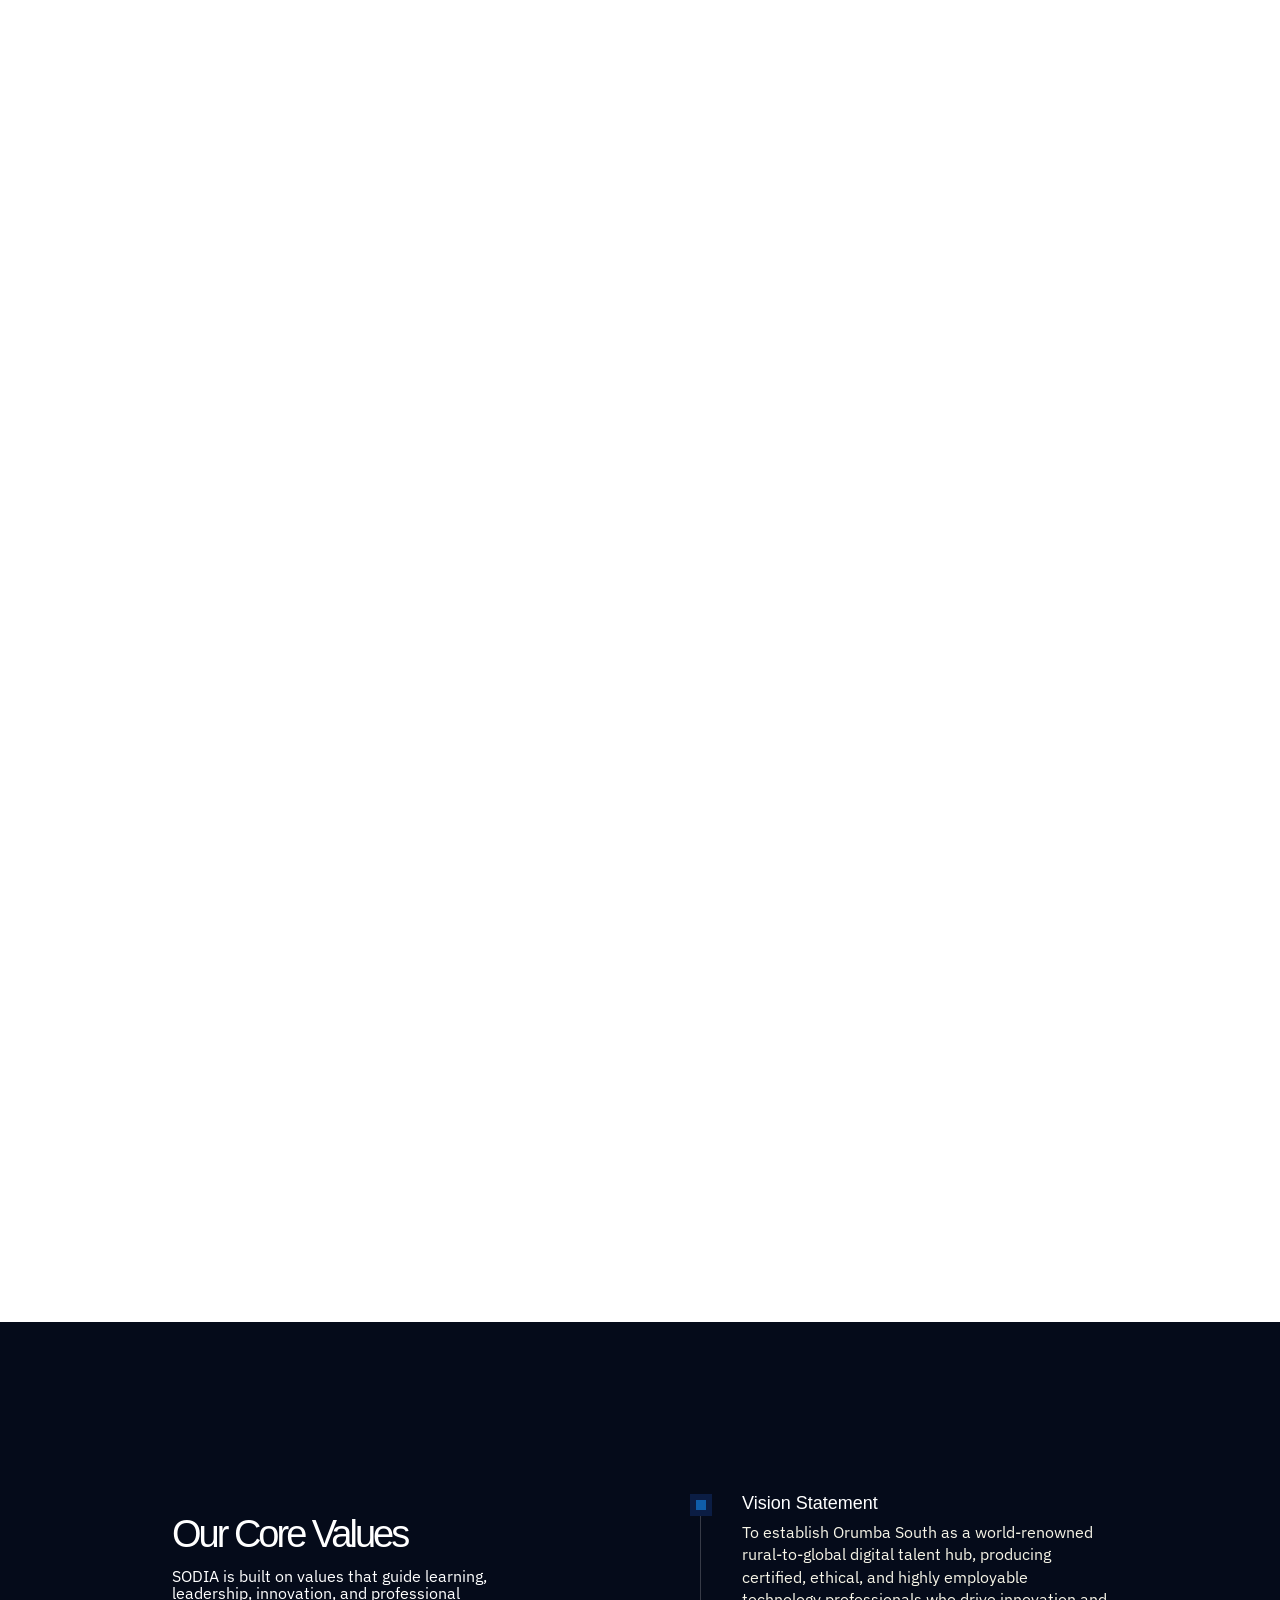
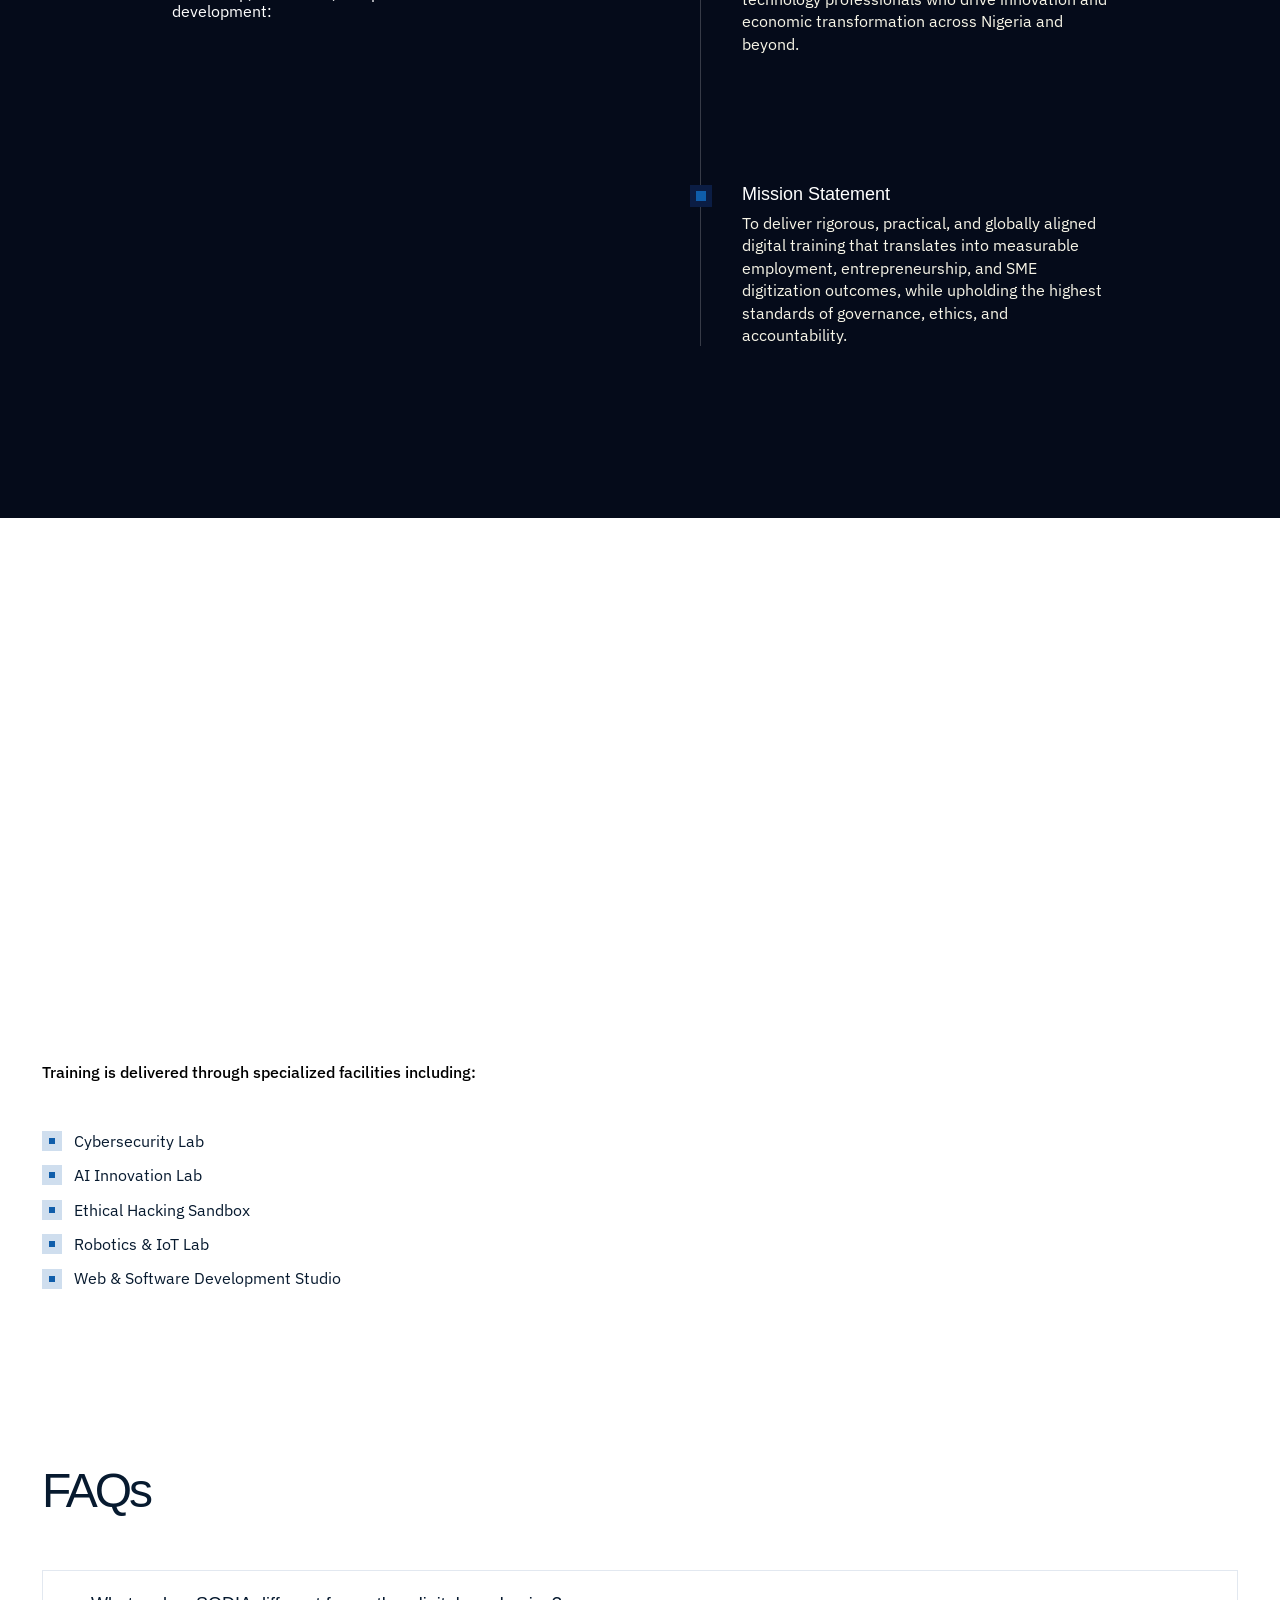
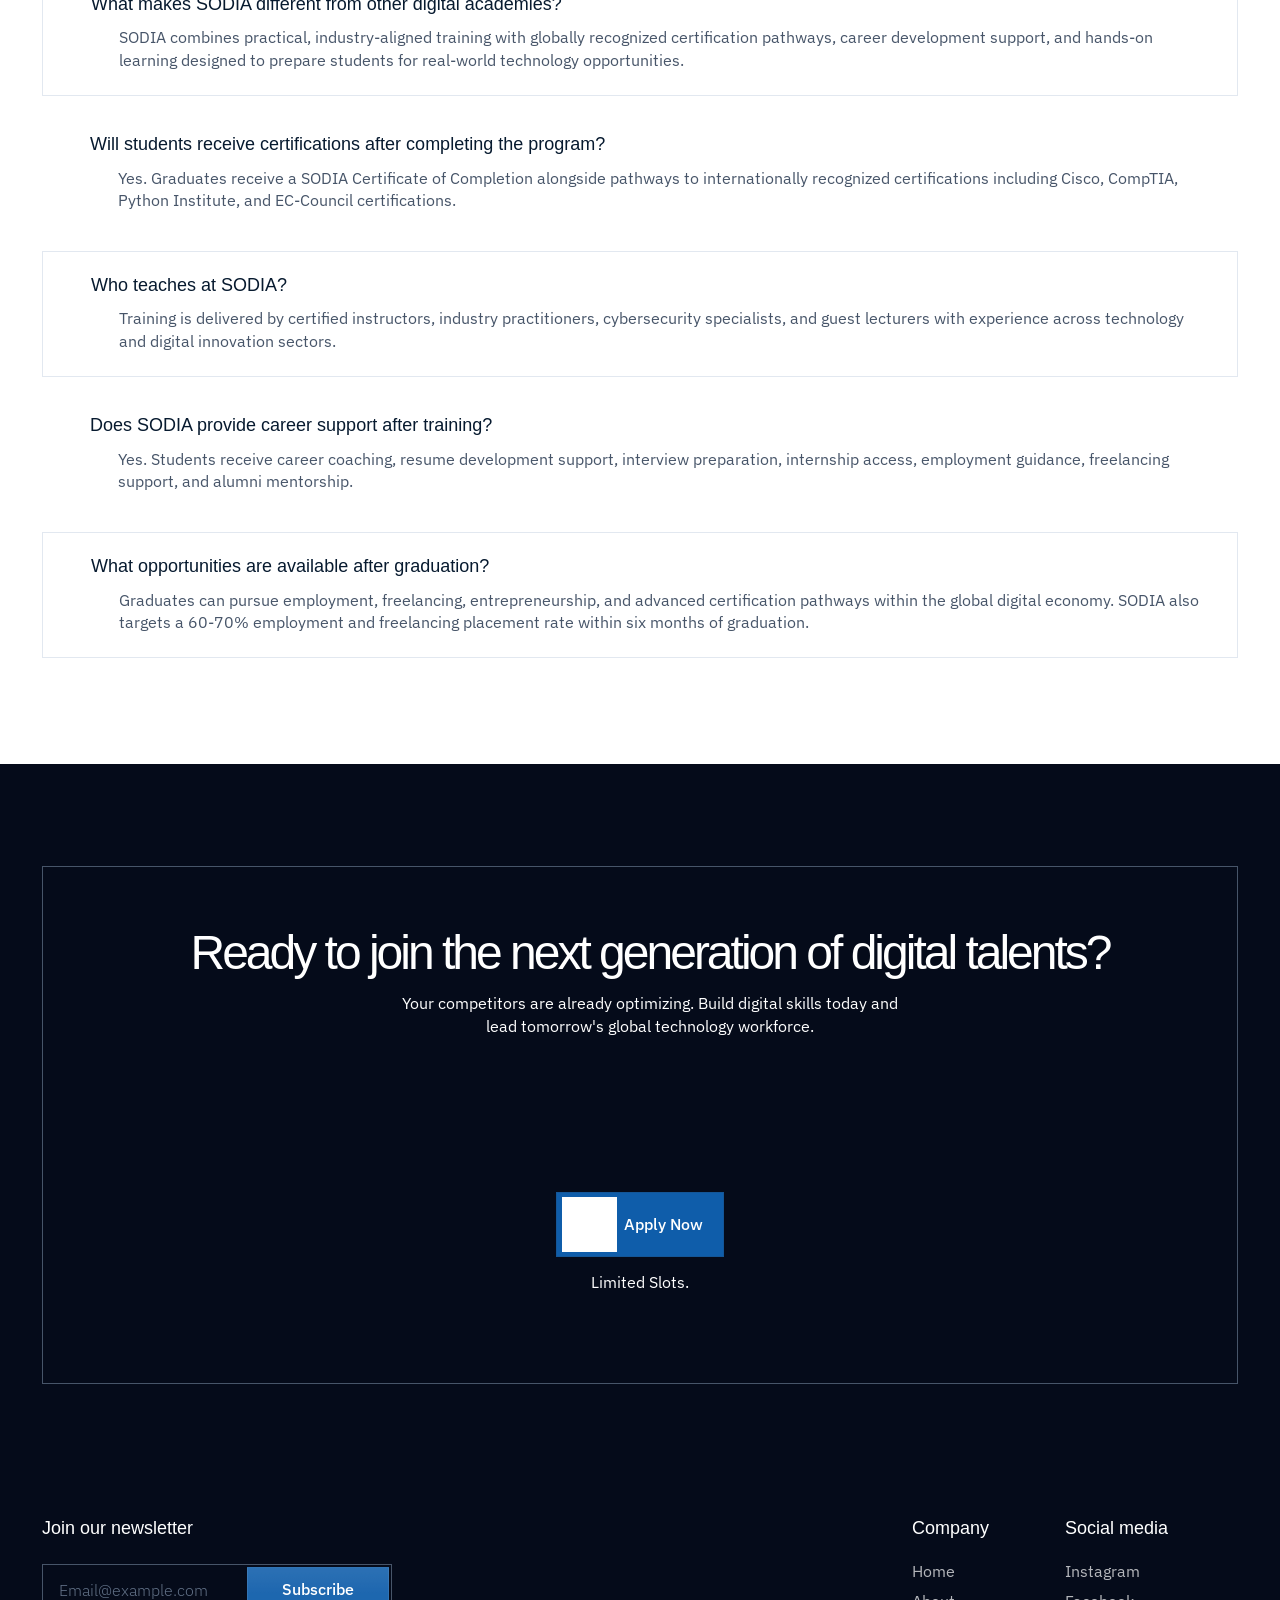
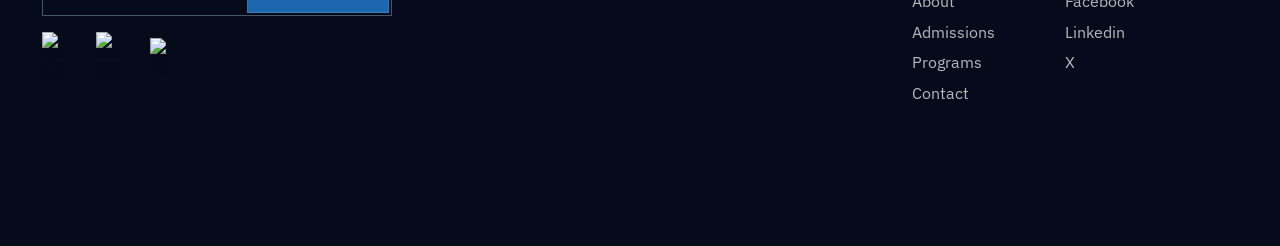
==== commit ff8d01c9: "Added static files to R2" ====
--- a/about-us.html
+++ b/about-us.html
@@ -13,14 +13,13 @@
   <meta content="About SODIA | Solution Digital Academy" property="og:title" />
   <meta content="Discover SODIA's vision, mission, values, and commitment to building a 
     world-renowned rural-to-global digital talent hub in Nigeria." property="og:description" />
-  <meta content="images/sodia-link-image.png"
-    property="og:image" />
+  <meta content="https://static.solutiondigitalacademy.com/Sodia-link-image.png" property="og:image" />
   <meta content="About SODIA | Solution Digital Academy" property="twitter:title" />
   <meta content="Learn about Solution Digital Academy (SODIA), a flagship institution 
     established by the Orumba South Local Government Council to bridge the 
     digital gap and transform rural youth into globally competitive technology professionals."
     property="twitter:description" />
-  <meta content="images/sodia-link-image.png"
+  <meta content="https://static.solutiondigitalacademy.com/Sodia-link-image.png"
     property="twitter:image" />
   <meta property="og:type" content="website" />
   <meta content="summary_large_image" name="twitter:card" />
@@ -37,9 +36,9 @@
   <script type="text/javascript">WebFont.load({ google: { families: ["IBM Plex Sans:300,400,500,600,700"] } });</script>
   <script
     type="text/javascript">!function (o, c) { var n = c.documentElement, t = " w-mod-"; n.className += t + "js", ("ontouchstart" in o || o.DocumentTouch && c instanceof DocumentTouch) && (n.className += t + "touch") }(window, document);</script>
-  <link href="images/sodia-inscription.png"
+  <link href="https://static.solutiondigitalacademy.com/sodia-favicon.png"
     rel="shortcut icon" type="image/x-icon" />
-  <link href="images/sodia-inscription.png"
+  <link href="https://static.solutiondigitalacademy.com/sodia-favicon.png"
     rel="apple-touch-icon" />
 
     <style>
@@ -60,7 +59,7 @@
       <div class="container navbar-container">
         <div class="navbar-holder">
           <div class="navbar-container"><a href="index.html" class="brand w-nav-brand"><img
-                src="images/sodia-logo.png"
+                src="https://static.solutiondigitalacademy.com/sodia-logo.png"
                 loading="lazy" alt="" class="brand-image" /></a>
 
             <nav role="navigation" class="nav-menu w-nav-menu">
@@ -141,39 +140,47 @@
                 <div class="fancy-button-text">Apply Now</div>
                 <div class="fancy-button-text top">Apply Now</div>
               </div>
-              <div class="button-icon-holder second"><img loading="lazy"
+              <div class="button-icon-holder second">
+              <img loading="lazy"
                   src="https://cdn.prod.website-files.com/698ba74bf3d2c260c734df04/698bab6de96f6ee4e98bf213_Arrow.svg"
-                  alt="" class="button-icon-small" /></div>
-            </a></div>
+                  alt="" class="button-icon-small" />
+              </div>
+            </a>
+          </div>
         </div>
         <div class="animate-on-load">
-          <div class="about-hero-video-holder"><a href="#" class="lightbox-link w-inline-block w-lightbox">
+          <div class="about-hero-video-holder">
+            <div href="" class="lightbox-link w-inline-block w-lightbox">
               <div class="video-title-holder">
-                <div class="video-icon-holder"><img loading="lazy"
+                <!-- <div class="video-icon-holder">
+                  <img loading="lazy"
                     src="https://cdn.prod.website-files.com/698ba74bf3d2c260c734df04/698e01cc64ddeb44acd4e8ac_Play.svg"
-                    alt="" class="video-icon" /></div>
-                <div class="video-title">
+                    alt="" class="video-icon" />
+                  </div> -->
+                <!-- <div class="video-title">
                   <div class="video-title-text">Our story.</div>
                   <p class="white-paragraph">The combination of our passion.</p>
-                </div>
+                </div> -->
               </div>
               <div
-                data-poster-url="https://cdn.prod.website-files.com/698ba74bf3d2c260c734df04%2F698e0198f9711c4f678d4ff4_7168630-hd_1920_1080_25fps_poster.0000000.jpg"
-                data-video-urls="https://cdn.prod.website-files.com/698ba74bf3d2c260c734df04%2F698e0198f9711c4f678d4ff4_7168630-hd_1920_1080_25fps_mp4.mp4,https://cdn.prod.website-files.com/698ba74bf3d2c260c734df04%2F698e0198f9711c4f678d4ff4_7168630-hd_1920_1080_25fps_webm.webm"
+                data-poster-url=""
+                data-video-urls="https://static.solutiondigitalacademy.com/sodia-video.mp4"
                 data-autoplay="true" data-loop="true" data-wf-ignore="true"
-                class="bg-video w-background-video w-background-video-atom"><video
+                class="bg-video w-background-video w-background-video-atom">
+                <video
                   id="a2fbf802-69cd-9f3f-866e-e45c97b2598b-video" autoplay="" loop=""
-                  style="background-image:url(_https_/cdn.prod.website-files.com/698ba74bf3d2c260c734df04/698e0198f9711c4f678d4ff4_7168630-hd_1920_1080_25fps_poster.0000000.html)"
+                  style="background-image:url(https://static.solutiondigitalacademy.com/sodia-video.mp4)"
                   muted="" playsinline="" data-wf-ignore="true" data-object-fit="cover">
                   <source
-                    src="https://cdn.prod.website-files.com/698ba74bf3d2c260c734df04%2F698e0198f9711c4f678d4ff4_7168630-hd_1920_1080_25fps_mp4.mp4"
+                    src="https://static.solutiondigitalacademy.com/sodia-video.mp4"
                     data-wf-ignore="true" />
                   <source
-                    src="https://cdn.prod.website-files.com/698ba74bf3d2c260c734df04%2F698e0198f9711c4f678d4ff4_7168630-hd_1920_1080_25fps_webm.webm"
+                    src="https://static.solutiondigitalacademy.com/sodia-video.mp4"
                     data-wf-ignore="true" />
-                </video></div>
+                </video>
+              </div>
               <div class="about-video"></div>
-              <script type="application/json" class="w-json">{
+              <!-- <script type="application/json" class="w-json">{
   "items": [
     {
       "url": "https://www.youtube.com/watch?v=NpEaa2P7qZI",
@@ -186,8 +193,9 @@
     }
   ],
   "group": ""
-}</script>
-            </a>
+}
+</script> -->
+            </div>
           </div>
         </div>
       </div>
@@ -410,7 +418,7 @@
                 <div id="w-node-_511df1a5-bb34-4858-a16f-e20b86a87d6b-af5a9686" class="case-study-left">
                     <div class="case-study-header-top">
                         <div class="animate-on-load" style="translate: none; rotate: none; scale: none; transform: translate3d(0px, 0px, 0px); opacity: 1;">
-                          <img src="images/sodia-inscription.png" loading="lazy" alt="sodia inscription" class="case-study-brand biiger">
+                          <img src="https://static.solutiondigitalacademy.com/sodia-inscription.png" loading="lazy" alt="sodia inscription" class="case-study-brand biiger">
                         </div>
                         <div class="case-study-content-holder">
                             <div class="animate-on-load" style="translate: none; rotate: none; scale: none; transform: translate3d(0px, 0px, 0px); opacity: 1;">
@@ -484,15 +492,8 @@
 
                 </div>
                 <div id="w-node-ba08978f-1477-7a02-fa3e-6f4b5d29902a-af5a9686" class="case-study-image-holder">
-                  <img src="https://cdn.prod.website-files.com/698ba74bf3d2c260c734dee5/698e1f8c23fa2cd4f12eb7d6_Server Rack Close-Up.webp" 
-                  loading="lazy" alt="" sizes="100vw" srcset="https://cdn.prod.website-files.com/698ba74bf3d2c260c734dee5/698e1f8c23fa2cd4f12eb7d6_Server%20Rack%20Close-Up-p-500.webp 500w, 
-                  https://cdn.prod.website-files.com/698ba74bf3d2c260c734dee5/698e1f8c23fa2cd4f12eb7d6_Server%20Rack%20Close-Up-p-800.webp 800w, 
-                  https://cdn.prod.website-files.com/698ba74bf3d2c260c734dee5/698e1f8c23fa2cd4f12eb7d6_Server%20Rack%20Close-Up-p-1080.webp 1080w, 
-                  https://cdn.prod.website-files.com/698ba74bf3d2c260c734dee5/698e1f8c23fa2cd4f12eb7d6_Server%20Rack%20Close-Up-p-1600.webp 1600w, 
-                  https://cdn.prod.website-files.com/698ba74bf3d2c260c734dee5/698e1f8c23fa2cd4f12eb7d6_Server%20Rack%20Close-Up-p-2000.webp 2000w, 
-                  https://cdn.prod.website-files.com/698ba74bf3d2c260c734dee5/698e1f8c23fa2cd4f12eb7d6_Server%20Rack%20Close-Up-p-2600.webp 2600w, 
-                  https://cdn.prod.website-files.com/698ba74bf3d2c260c734dee5/698e1f8c23fa2cd4f12eb7d6_Server%20Rack%20Close-Up.webp 2618w" 
-                  class="case-study-image normal animate-on-load" style="translate: none; rotate: none; scale: none; transform: translate3d(0px, 0px, 0px); opacity: 1;">
+                  <img src="https://static.solutiondigitalacademy.com/industry-learning.png" 
+                  loading="lazy" alt="" sizes="100vw" class="case-study-image normal animate-on-load" style="translate: none; rotate: none; scale: none; transform: translate3d(0px, 0px, 0px); opacity: 1;">
                     <div class="box-square top-left animate-on-load" style="translate: none; rotate: none; scale: none; transform: translate3d(0px, 0px, 0px); opacity: 1;"></div>
                 </div>
             </div>
--- a/css/main.css
+++ b/css/main.css
@@ -2407,7 +2407,7 @@
 }
 
 .container.hero-container {
-  height: 100%;
+  min-height: 80%;
 }
 
 .container._100-height {
@@ -3198,7 +3198,7 @@
 }
 
 .section-spacing {
-  padding-top: var(--_spacings---core--section-space);
+  /* padding-top: var(--_spacings---core--section-space); */
   padding-bottom: var(--_spacings---core--section-space);
 }
 
@@ -4909,7 +4909,7 @@
   grid-column-gap: 2px;
   grid-row-gap: 2px;
   grid-template-rows: auto;
-  grid-template-columns: 1fr 1fr 1fr 1fr;
+  grid-template-columns: 1fr 1fr 1fr 1fr 1fr;
   grid-auto-columns: 1fr;
   width: 100%;
   min-width: 100%;
@@ -4951,7 +4951,7 @@
 }
 
 .bg-video {
-  filter: contrast(120%) grayscale();
+  /* filter: contrast(120%) grayscale(); */
   object-fit: cover;
   width: 100%;
   height: 100%;
@@ -5001,7 +5001,8 @@
 .about-video {
   pointer-events: none;
   background-color: #0000000d;
-  background-image: linear-gradient(0deg, #1a312a66 14%, #1a312a00 60%);
+  /* background-image: linear-gradient(0deg, #1a312a66 14%, #1a312a00 60%); */
+  background-size: cover;
   position: absolute;
   inset: 0%;
 }
@@ -5380,7 +5381,7 @@
   grid-template-columns: .75fr .5fr;
   grid-auto-columns: 1fr;
   place-items: center;
-  height: 80vh;
+  height: auto;
   margin-top: 50px;
   padding-top: 30px;
   display: flex;
@@ -5657,13 +5658,17 @@
 
   .section.hero-home {
     height: auto;
-    padding-top: 5rem;
+    padding-top: 6rem;
   }
 
   .section.hero-program {
     height: auto;
     padding-top: 6rem;
   }
+
+  .tursted {
+    bottom: 4rem;
+}
 
   ._8-col-grid {
     grid-template-columns: 1fr 1fr 1fr 1fr;
@@ -5758,6 +5763,10 @@
   .help-link-container.w--current {
     border-right-style: none;
   }
+
+.case-study-brand.admissions {
+  display: none;
+}
 
   .menu-button {
     border: 2px #2e335b00;
@@ -6129,6 +6138,10 @@
     flex-direction: column;
     padding: 21px;
   }
+
+  .tursted {
+    bottom: 3.8rem;
+}
 
   .utility-page-wrap {
     padding: 31px;
@@ -6505,6 +6518,10 @@
     padding: 7px;
   }
 
+  .tursted {
+    bottom: 4rem;
+}
+
   .container.navbar-container {
     width: 100%;
     padding-left: 0;
@@ -6537,7 +6554,7 @@
   }
 
   .section.dark-section.extra-space {
-    padding-bottom: 2em;
+    padding-bottom: 1em;
   }
 
   ._8-col-grid {
@@ -7033,7 +7050,7 @@
   }
 
   .about-video {
-    background-image: linear-gradient(0deg, #1a312ac9 14%, #1a312a00 60%);
+    /* background-image: linear-gradient(0deg, #1a312ac9 14%, #1a312a00 60%); */
   }
 
   .video-title {
@@ -7042,7 +7059,7 @@
   }
 
   .about-hero-video-holder {
-    margin-bottom: 60px;
+    margin-bottom: 20px;
   }
 
   .video-title-holder {
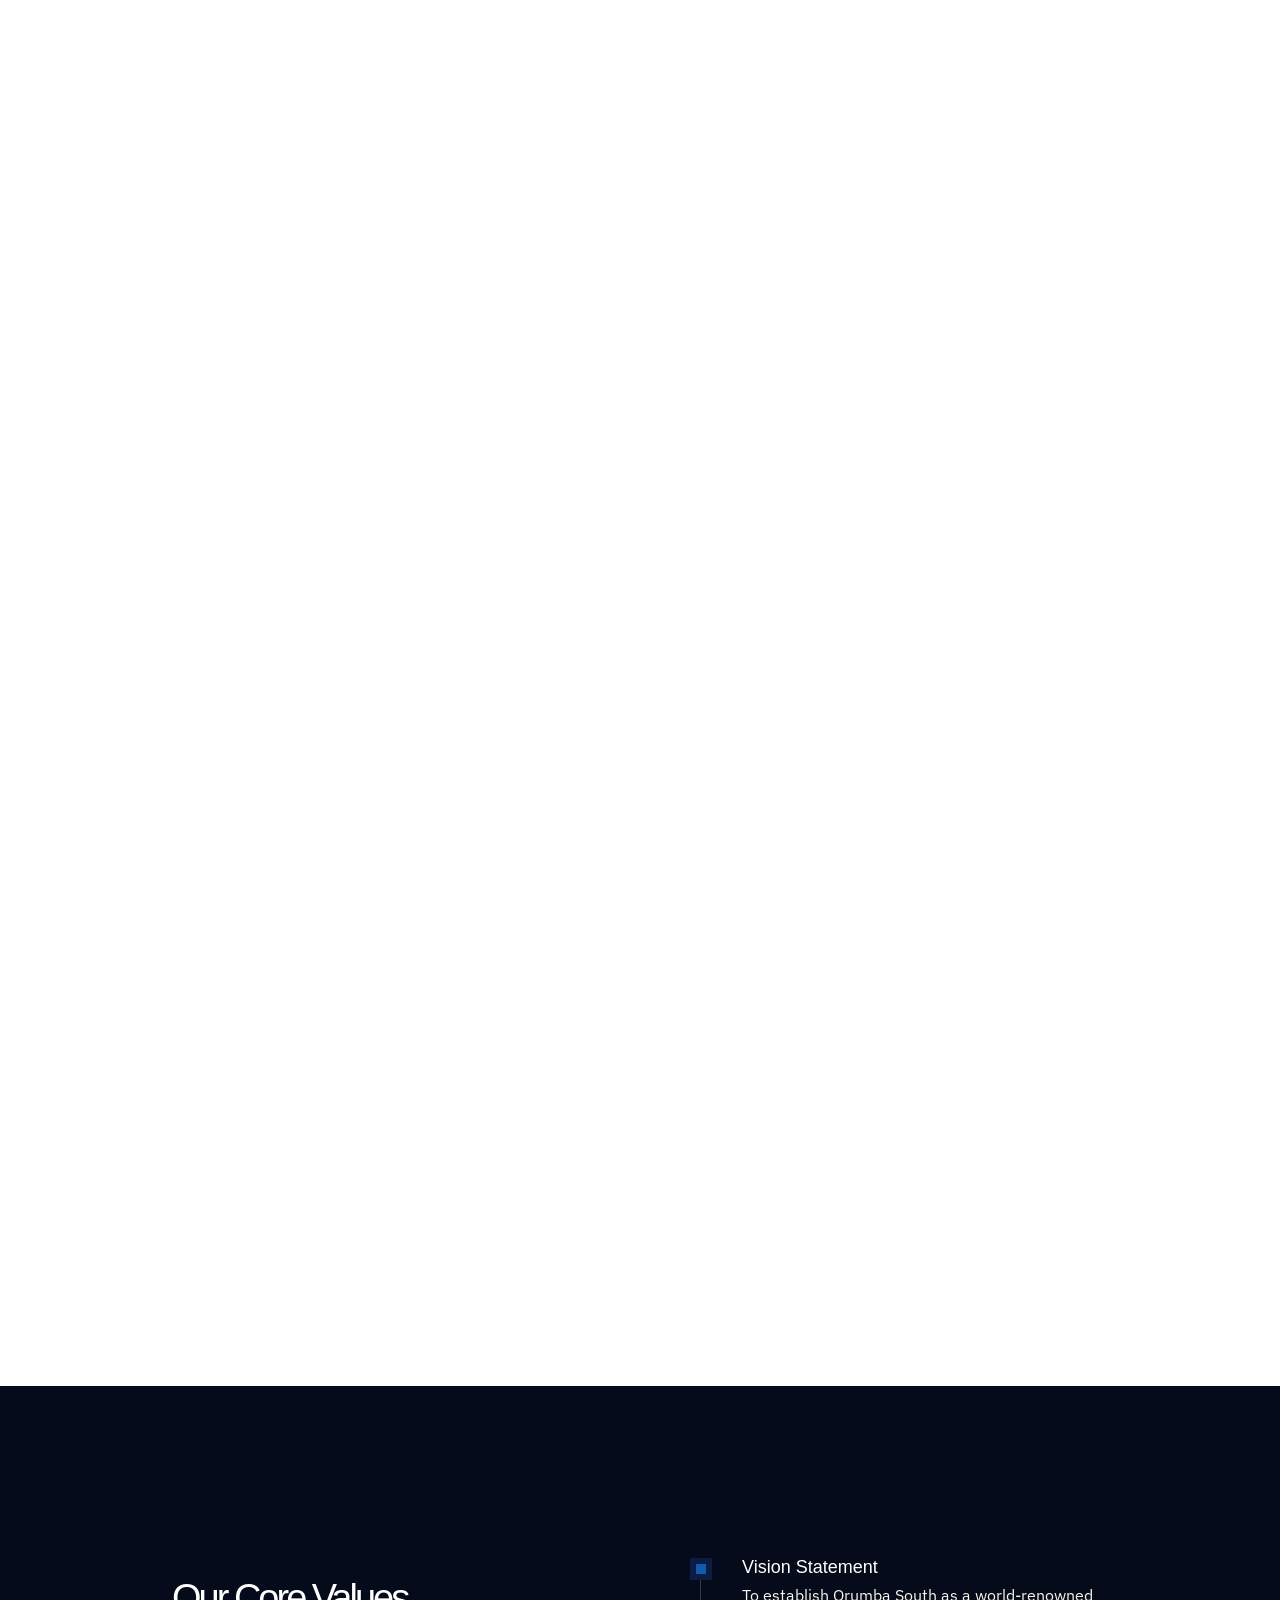
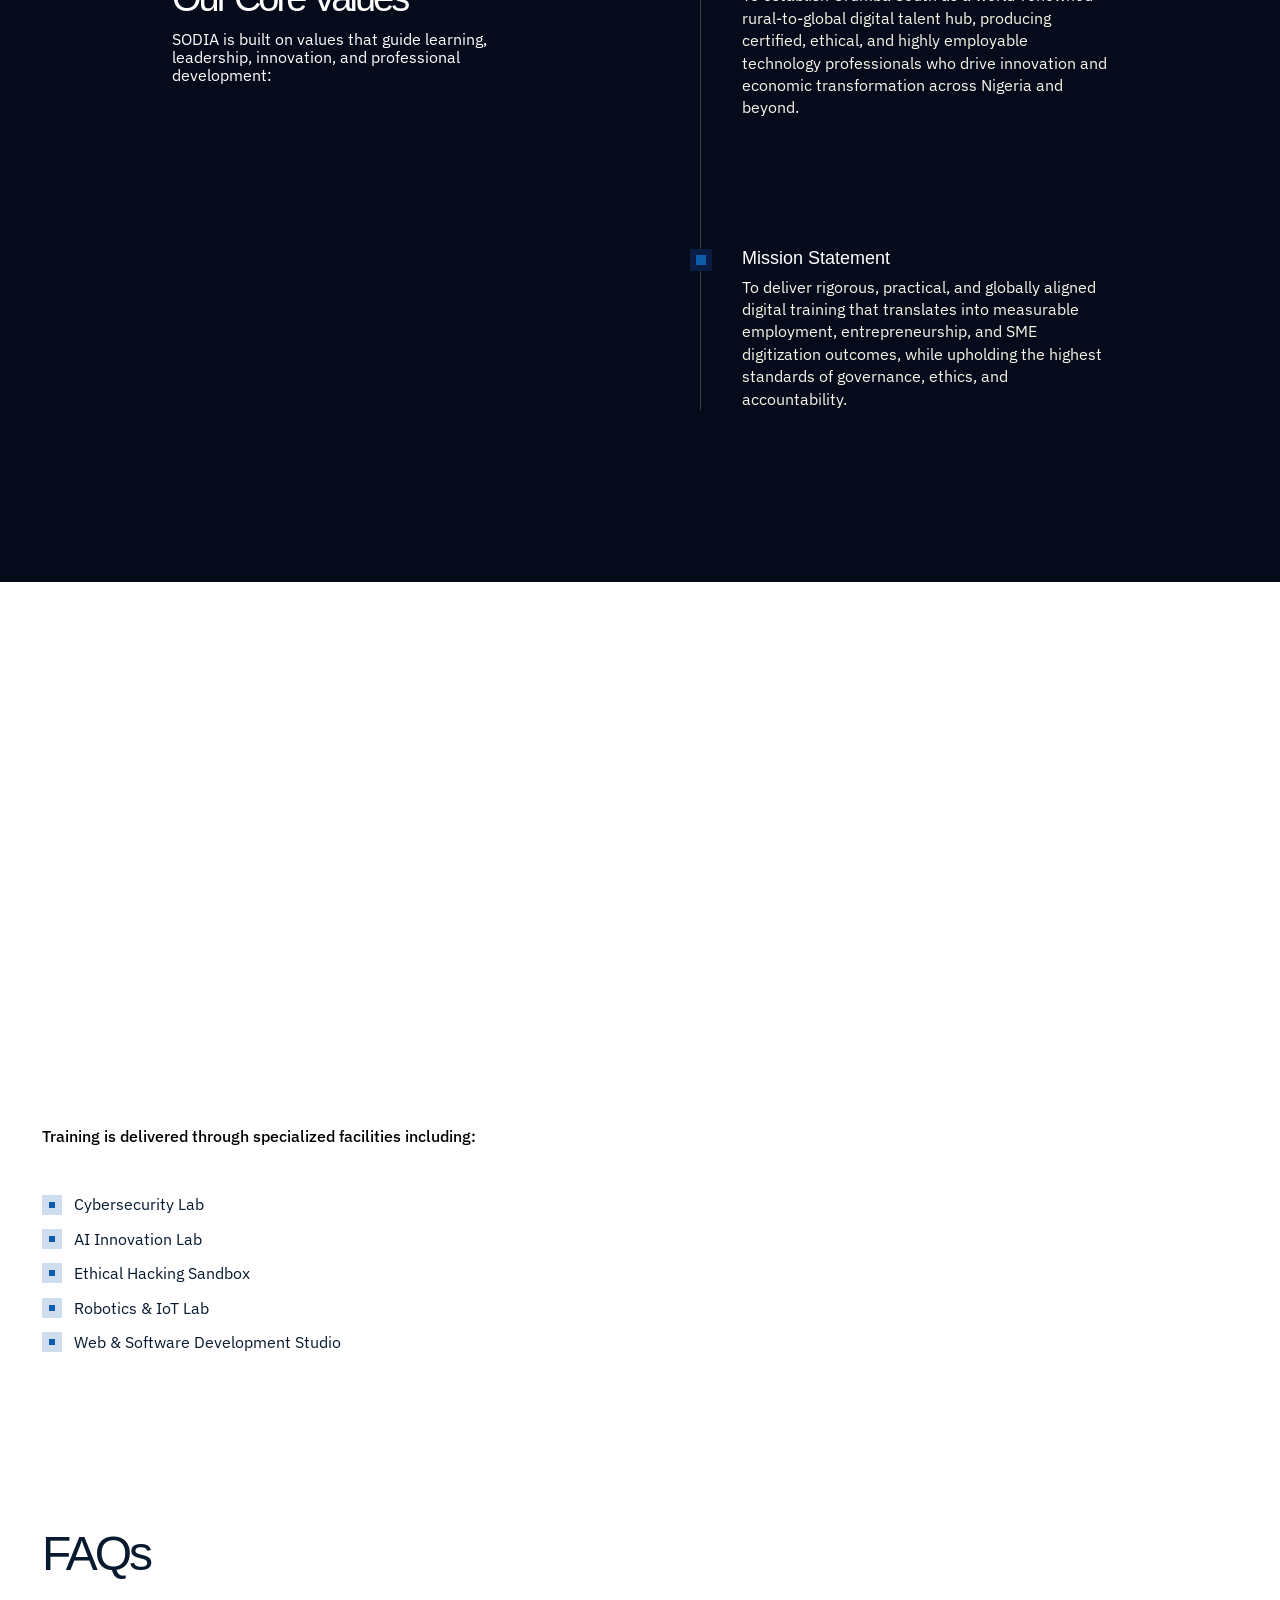
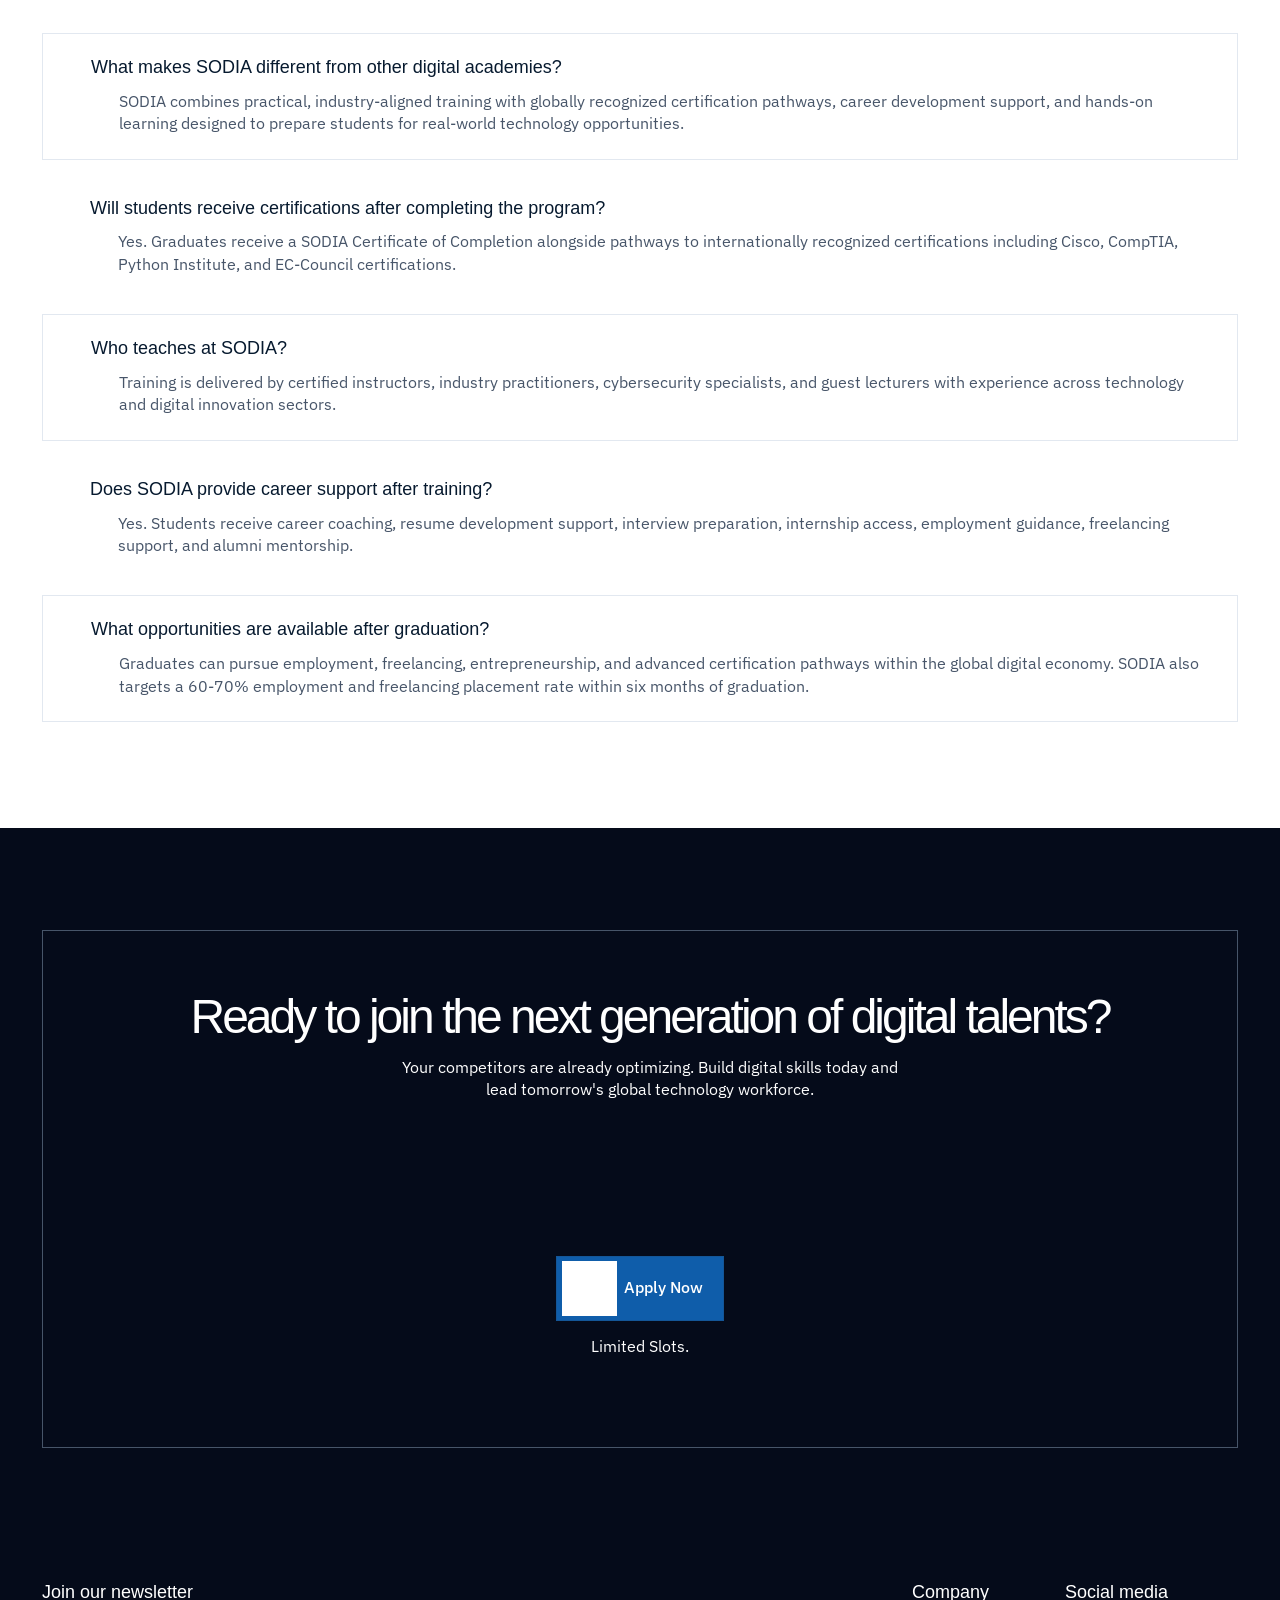
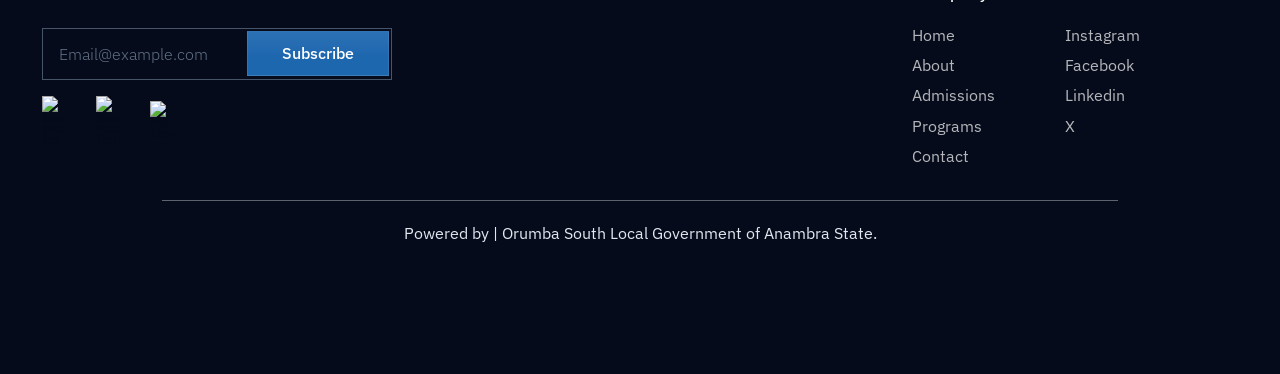
==== commit ae0c3d8b: "edit footer and navbar for all pages" ====
--- a/about-us.html
+++ b/about-us.html
@@ -60,7 +60,9 @@
         <div class="navbar-holder">
           <div class="navbar-container"><a href="index.html" class="brand w-nav-brand"><img
                 src="https://static.solutiondigitalacademy.com/sodia-logo.png"
-                loading="lazy" alt="" class="brand-image" /></a>
+                loading="lazy" alt="" class="brand-image" />
+                <img src="https://static.solutiondigitalacademy.com/sodia-anambra-logo.png" loading="lazy" alt="" class="sodia-anambra-logo">
+              </a>
 
             <nav role="navigation" class="nav-menu w-nav-menu">
               <div class="nav-menu-link-holder">
@@ -732,6 +734,16 @@
               </div>
             </div>
           </div>
+                    <div style="padding: .1px; width: 80%; background-color: #e2e8f065; margin: 0 auto;"></div>
+                    <p style="text-align: center; margin: 1.4rem 0; color: #e2e8f0;">
+                        Powered by | Orumba South Local Government of Anambra State.
+                    </p>
+                    <div class="footer-brand">
+                        <div class="footer-inner-brand">
+                            <img src="https://static.solutiondigitalacademy.com/sodia-orumba-logo.png" loading="lazy" alt="" width="50px" class="">
+                            <img src="https://static.solutiondigitalacademy.com/sodia-anambra-logo.png" loading="lazy" alt="" width="60px" class="">
+                        </div>
+                    </div>
         </div>
       </div>
     </div>
--- a/css/main.css
+++ b/css/main.css
@@ -295,87 +295,6 @@
   display: contents;
 }
 
-/* .w-webflow-badge, .w-webflow-badge > img {
-  box-sizing: unset;
-  width: unset;
-  height: unset;
-  max-height: unset;
-  max-width: unset;
-  min-height: unset;
-  min-width: unset;
-  margin: unset;
-  padding: unset;
-  float: unset;
-  clear: unset;
-  border: unset;
-  border-radius: unset;
-  background: unset;
-  background-image: unset;
-  background-position: unset;
-  background-size: unset;
-  background-repeat: unset;
-  background-origin: unset;
-  background-clip: unset;
-  background-attachment: unset;
-  background-color: unset;
-  box-shadow: unset;
-  transform: unset;
-  direction: unset;
-  font-family: unset;
-  font-weight: unset;
-  color: unset;
-  font-size: unset;
-  line-height: unset;
-  font-style: unset;
-  font-variant: unset;
-  text-align: unset;
-  letter-spacing: unset;
-  -webkit-text-decoration: unset;
-  text-decoration: unset;
-  text-indent: unset;
-  text-transform: unset;
-  list-style-type: unset;
-  text-shadow: unset;
-  vertical-align: unset;
-  cursor: unset;
-  white-space: unset;
-  word-break: unset;
-  word-spacing: unset;
-  word-wrap: unset;
-  transition: unset;
-  } */
-
-/* .w-webflow-badge {
-  white-space: nowrap;
-  cursor: pointer;
-  box-shadow: 0 0 0 1px #0000001a, 0 1px 3px #0000001a;
-  visibility: visible !important;
-  opacity: 1 !important;
-  z-index: 2147483647 !important;
-  color: #aaadb0 !important;
-  overflow: unset !important;
-  background-color: #fff !important;
-  border-radius: 3px !important;
-  width: auto !important;
-  height: auto !important;
-  margin: 0 !important;
-  padding: 6px !important;
-  font-size: 12px !important;
-  line-height: 14px !important;
-  text-decoration: none !important;
-  display: inline-block !important;
-  position: fixed !important;
-  inset: auto 12px 12px auto !important;
-  transform: none !important;
-  } */
-
-/* .w-webflow-badge > img {
-  position: unset;
-  visibility: unset !important;
-  opacity: 1 !important;
-  vertical-align: middle !important;
-  display: inline-block !important;
-  }*/
 
 h1, h2, h3, h4, h5, h6 {
   margin-bottom: 10px;
@@ -2642,6 +2561,12 @@
 
 .brand-image {
   width: 100%;
+  height: 80px;
+}
+
+.sodia-anambra-logo {
+  width: 45%;
+  height: 45px;
 }
 
 .nav-menu {
@@ -2694,6 +2619,7 @@
   justify-content: space-between;
   align-items: flex-start;
   display: flex;
+  margin-bottom: 2rem;
 }
 
 .footer-content {
@@ -3109,9 +3035,22 @@
 }
 
 .brand {
+  display: flex;
+  align-items: center;
   width: 100%;
   max-width: 142px;
   padding: 12px;
+}
+
+.footer-brand{
+  width: 100%;
+  }
+
+.footer-inner-brand{
+  display: flex;
+  justify-content: center;
+  align-items: center;
+  gap: 1rem;
 }
 
 .footer-signup-holder {
@@ -3163,7 +3102,7 @@
   z-index: 6;
   background-color: var(--tokens--background-alt);
   color: var(--text--font-color);
-  padding-bottom: 70px;
+  padding-bottom: 35px;
   position: relative;
 }
 
@@ -4666,7 +4605,7 @@
 
 .grid-feature-holder {
   grid-column-gap: 250px;
-  grid-row-gap: 250px;
+  grid-row-gap: 90px;
   border: 1px solid var(--tokens--border);
   flex-flow: column;
   justify-content: flex-start;
@@ -4685,7 +4624,7 @@
 
 .number {
   color: var(--tokens--primary);
-  font-size: var(--_typrography---desktop--heading-01);
+  font-size: 3rem;
   margin-top: 0;
   margin-bottom: 0;
 }
@@ -6306,7 +6245,7 @@
 
   .grid-feature-holder {
     grid-column-gap: 120px;
-    grid-row-gap: 120px;
+    grid-row-gap: 80px;
     text-align: left;
     justify-content: center;
     align-items: flex-start;
@@ -6937,7 +6876,7 @@
 
   .grid-feature-holder {
     grid-column-gap: 200px;
-    grid-row-gap: 200px;
+    grid-row-gap: 90px;
     border-bottom: 1px solid #dbdbdb;
     justify-content: flex-start;
     align-items: flex-start;
